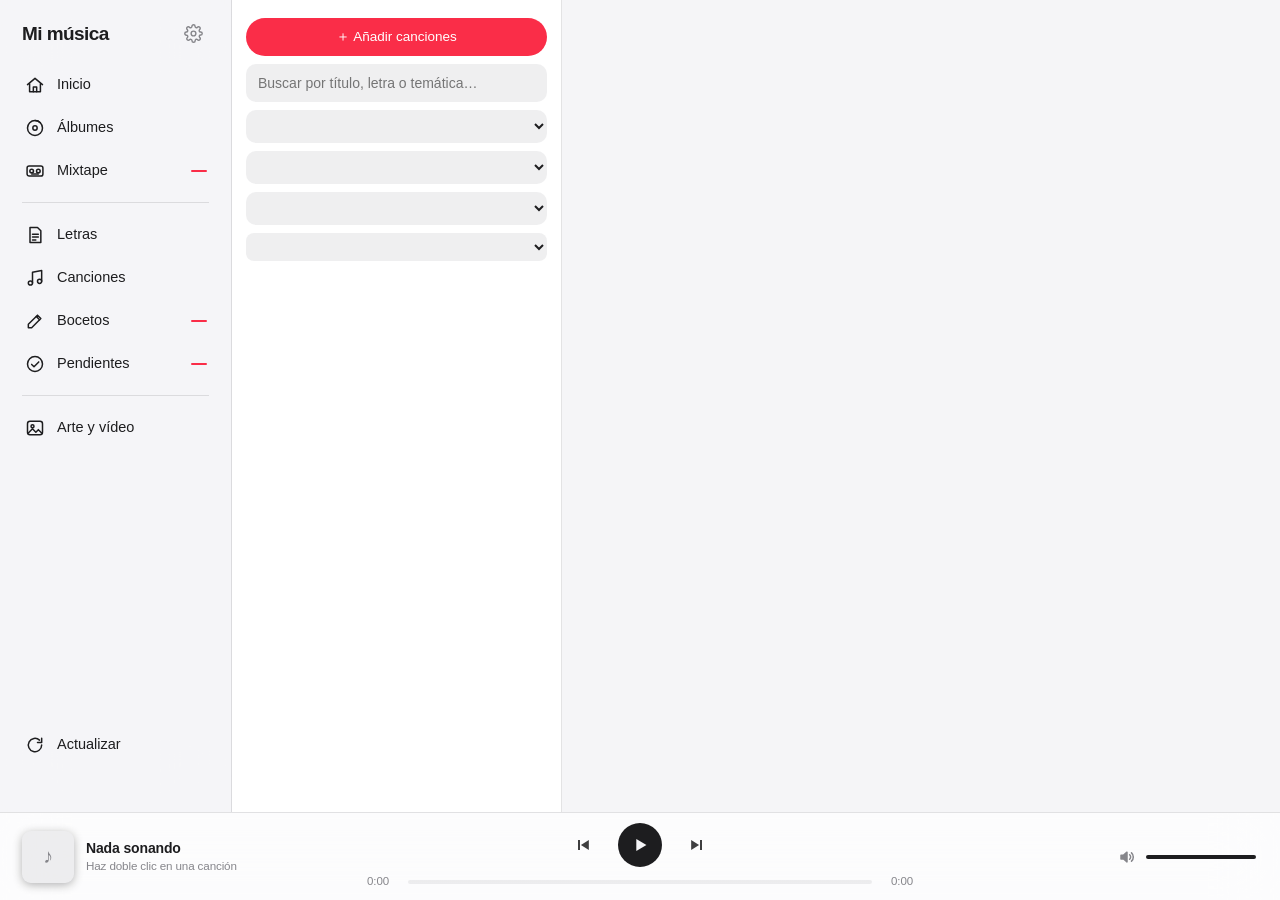
==== paquete/gestor/index.html @ 914c38e2 "Add Rights module: release status, registries with collecting societies, CSV/xlsx import-export; rem" ====
<!doctype html>
<!-- Music Manager UI: the whole single-page client (HTML + CSS + one main script). UI text is written in Spanish and translated
     at runtime by /mod/_core/i18n.js; modules hook in through /mod/_core/gm.js. See ARCHITECTURE.md (key functions: init, go, render*). -->
<html lang="es">
<head>
<meta charset="utf-8">
<meta name="viewport" content="width=device-width,initial-scale=1">
<title>Mi música</title>
<style>
:root{--bg:#f5f5f7;--panel:#fff;--panel2:rgba(120,120,128,.12);--line:rgba(60,60,67,.14);--txt:#1d1d1f;--muted:#86868b;--accent:#fa2d48;--good:#30a46c;--warn:#e8a300;--bad:#e5484d;--glass:rgba(255,255,255,.72);--side:rgba(246,246,248,.8);--shadow:0 1px 2px rgba(0,0,0,.05),0 8px 24px rgba(0,0,0,.07)}
@media(prefers-color-scheme:dark){:root{--bg:#000;--panel:#1c1c1e;--panel2:rgba(120,120,128,.24);--line:rgba(84,84,88,.5);--txt:#f5f5f7;--muted:#98989f;--accent:#ff375f;--good:#32d583;--warn:#ffd60a;--bad:#ff6961;--glass:rgba(28,28,30,.72);--side:rgba(30,30,32,.7);--shadow:0 1px 2px rgba(0,0,0,.4),0 10px 30px rgba(0,0,0,.45)}}
*{box-sizing:border-box}
html,body{height:100%;margin:0}
body{background:var(--bg);color:var(--txt);font:14px/1.45 -apple-system,BlinkMacSystemFont,"SF Pro Text","Segoe UI Variable Text","Segoe UI",Inter,Roboto,sans-serif;-webkit-font-smoothing:antialiased;letter-spacing:-.01em;display:grid;grid-template-columns:248px 1fr;grid-template-rows:1fr auto;height:100vh;overflow:hidden}
button{font:inherit;color:inherit;cursor:pointer}
/* ---- navigation ---- */
#nav{background:var(--side);backdrop-filter:saturate(180%) blur(30px);-webkit-backdrop-filter:saturate(180%) blur(30px);border-right:1px solid var(--line);padding:18px 12px;display:flex;flex-direction:column;gap:4px;overflow:auto}
.brand{font-size:19px;font-weight:700;letter-spacing:-.03em;padding:2px 10px 12px}
.brand{display:flex;align-items:flex-start;justify-content:space-between}
.gear{background:none;border:0;padding:6px;border-radius:9px;color:var(--muted);margin-top:-2px;display:grid;place-items:center}
.gear svg{width:19px;height:19px}
.gear:hover,.gear.on{background:var(--panel2);color:var(--txt)}
.navsep{border:0;border-top:1px solid var(--line);margin:8px 10px}
.gm-home h1{display:none}
.brand small{display:block;font-size:11.5px;color:var(--muted);font-weight:400;letter-spacing:0;margin-top:1px}
#q{width:100%;border:0;background:var(--panel2);border-radius:10px;padding:9px 12px;font:inherit;color:var(--txt);outline:none;margin-bottom:10px}
#q:focus,textarea:focus,.pk input:focus{box-shadow:0 0 0 3px color-mix(in srgb,var(--accent) 30%,transparent)}
.nv{display:flex;align-items:center;gap:11px;padding:9px 12px;border-radius:10px;border:0;background:none;text-align:left;font-size:14.5px;font-weight:500;width:100%}
.nv:hover{background:var(--panel2)}
.nv.on{background:var(--accent);color:#fff}
.nv .ic{width:22px;text-align:center;font-size:17px}
.nv .bd{margin-left:auto;background:var(--accent);color:#fff;font-size:11.5px;border-radius:99px;padding:1px 8px;font-weight:600}
.nv.on .bd{background:#fff;color:var(--accent)}
.sp{flex:1}
#saved{font-size:12px;color:var(--muted);padding:6px 12px;min-height:26px}
/* ---- contenido ---- */
main{overflow:auto;padding:30px 34px 40px;min-width:0}
h1{font-size:34px;font-weight:700;letter-spacing:-.035em;margin:0 0 4px}
h2{font-size:22px;font-weight:700;letter-spacing:-.025em;margin:30px 0 12px}
.lead{color:var(--muted);font-size:15px;margin:0 0 20px;max-width:640px}
.meta{color:var(--muted);font-size:12.5px}
.back{border:0;background:none;color:var(--accent);font-size:14px;font-weight:500;padding:0 0 14px}
.chips{display:flex;flex-wrap:wrap;gap:7px;margin:10px 0 16px}
.chip{border:0;background:var(--panel2);padding:6px 13px;border-radius:99px;font-size:12.5px;font-weight:500;transition:background .15s,transform .1s}
.chip:hover{background:color-mix(in srgb,var(--txt) 16%,transparent)}.chip:active{transform:scale(.96)}
.chip.on{background:var(--accent);color:#fff}
.chip.pri{background:var(--accent);color:#fff}
.b{border-radius:99px;background:var(--panel2);padding:3px 11px;font-size:12px;display:inline-block}
.b.ok{background:color-mix(in srgb,var(--good) 16%,transparent);color:var(--good)}
.b.no{color:var(--muted)}
.b.warn{background:color-mix(in srgb,var(--warn) 20%,transparent);color:var(--warn)}
.tag{border-radius:99px;background:var(--panel2);padding:1px 8px;font-size:11.5px}
.tag.fin{background:var(--accent);color:#fff;font-weight:600}
.tag.reg{background:color-mix(in srgb,var(--accent) 16%,transparent);color:var(--accent)}
.empty{color:var(--muted);text-align:center;padding:40px 0}
/* ---- paneles ---- */
.panel{background:var(--panel);border-radius:18px;box-shadow:var(--shadow);padding:18px 20px}
.tiles{display:grid;grid-template-columns:repeat(auto-fill,minmax(160px,1fr));gap:12px;margin:14px 0}
.tile{background:var(--panel);border-radius:18px;box-shadow:var(--shadow);padding:16px}
.tile .n{font-size:34px;font-weight:700;letter-spacing:-.04em;line-height:1.1}.tile .l{font-size:13.5px;margin-top:2px}
.tasks{display:grid;grid-template-columns:repeat(auto-fill,minmax(290px,1fr));gap:14px}
.task{background:var(--panel);border-radius:18px;box-shadow:var(--shadow);padding:18px;display:flex;flex-direction:column;gap:6px;cursor:pointer;transition:transform .15s}
.task:hover{transform:translateY(-2px)}
.task .n{font-size:38px;font-weight:700;letter-spacing:-.04em;line-height:1}
.task .t{font-weight:600;font-size:15px}.task.done .n{color:var(--good)}
.charts{display:grid;grid-template-columns:repeat(auto-fit,minmax(280px,1fr));gap:12px}
.ch h4,.sec>h4{font-size:12.5px;text-transform:uppercase;letter-spacing:.06em;color:var(--muted);font-weight:600;margin:0 0 10px}
.row{display:flex;align-items:center;gap:14px}
/* ---- cover wall ---- */
.wall{display:grid;grid-template-columns:repeat(auto-fill,minmax(170px,1fr));gap:22px 16px}
.gc{position:relative;cursor:pointer}
.gc img,.nocov{width:100%;aspect-ratio:1;object-fit:cover;border-radius:12px;display:block;box-shadow:var(--shadow);transition:transform .2s,box-shadow .2s}
.nocov{display:grid;place-items:center;background:var(--panel2);color:var(--muted);text-align:center;padding:10px;font-size:13px}
.gc:hover img,.gc:hover .nocov{transform:scale(1.03);box-shadow:0 14px 36px rgba(0,0,0,.28)}
.gt{margin-top:10px;font-weight:600;font-size:14px}
.bar{height:4px;background:var(--panel2);border-radius:3px;margin:7px 0 2px;overflow:hidden}.bar i{display:block;height:100%;background:var(--accent)}
/* ---- song list ---- */
.srow{display:grid;grid-template-columns:38px 48px 1fr auto;gap:14px;align-items:center;padding:8px 10px;border-radius:12px;cursor:pointer}
.srow:hover{background:var(--panel2)}
.srow img,.srow .sc0{width:48px;height:48px;border-radius:8px;object-fit:cover;background:var(--panel2)}
.srow .st{font-weight:600;white-space:nowrap;overflow:hidden;text-overflow:ellipsis}
.srow .chs{display:flex;gap:6px;flex-wrap:wrap;justify-content:flex-end;min-width:0}
.pbtn{width:36px;height:36px;border-radius:50%;border:0;background:var(--panel2);display:grid;place-items:center;font-size:13px;padding:0;flex:none}
.pbtn:hover{background:var(--accent);color:#fff}
.pbtn.on{background:var(--accent);color:#fff;font-size:11px;letter-spacing:-1px}
/* ---- song page ---- */
.hero{display:flex;gap:24px;align-items:flex-end;margin-bottom:18px;flex-wrap:wrap}
.hero img,.hero .nocov{width:170px;height:170px;border-radius:16px;box-shadow:var(--shadow);aspect-ratio:auto}
.hero .info{flex:1;min-width:240px}
.bigplay{border:0;background:var(--accent);color:#fff;border-radius:99px;padding:10px 22px;font-weight:600;font-size:15px}
.callout{background:color-mix(in srgb,var(--warn) 14%,var(--panel));border-radius:14px;padding:14px 16px;margin:14px 0}
.vrow{display:grid;grid-template-columns:36px 1fr auto auto auto;gap:12px;align-items:center;padding:10px 12px;border-radius:12px;background:var(--panel);box-shadow:var(--shadow);margin-bottom:8px}
.vrow.playing{box-shadow:0 0 0 2px var(--accent),var(--shadow)}
.vrow.final{background:color-mix(in srgb,var(--accent) 9%,var(--panel))}
.vt{font-weight:600;word-break:break-word}
.star{cursor:pointer;color:var(--muted);font-size:16px;letter-spacing:1px}.star.on{color:var(--warn)}
details>summary{cursor:pointer;color:var(--muted);font-weight:500;padding:6px 0;list-style:none}details>summary::before{content:"▸ ";}details[open]>summary::before{content:"▾ ";}
textarea{width:100%;min-height:80px;border:0;background:var(--panel);border-radius:14px;box-shadow:var(--shadow);padding:14px 16px;font:inherit;color:var(--txt);resize:vertical}
pre{white-space:pre-wrap;background:var(--panel);border-radius:14px;box-shadow:var(--shadow);padding:16px 18px;font:15px/1.65 -apple-system,"Segoe UI",sans-serif;margin:0}
select{border:0;background:var(--panel2);color:var(--txt);border-radius:8px;padding:5px 8px;font:inherit}
.mgrid{display:grid;grid-template-columns:repeat(auto-fill,minmax(220px,1fr));gap:12px}
.mcard{background:var(--panel);border-radius:14px;box-shadow:var(--shadow);padding:10px;display:flex;flex-direction:column;gap:6px}
.mcard img,.mcard video{width:100%;max-height:160px;object-fit:cover;border-radius:10px}
/* ---- player bar ---- */
#bar{grid-column:1/3;background:var(--glass);backdrop-filter:saturate(180%) blur(30px);-webkit-backdrop-filter:saturate(180%) blur(30px);border-top:1px solid var(--line);padding:10px 22px;display:flex;align-items:center;gap:14px}
#bar img,#bar .bc0{width:48px;height:48px;border-radius:8px;object-fit:cover;background:var(--panel2);box-shadow:0 2px 8px rgba(0,0,0,.25);flex:none}
#bar .bi{min-width:140px;max-width:260px;display:flex;flex-direction:column}#bar .bi b{white-space:nowrap;overflow:hidden;text-overflow:ellipsis}#bar small{color:var(--muted);white-space:nowrap;overflow:hidden;text-overflow:ellipsis}
#bar button{border:0;background:none;font-size:20px}
#bar #bplay{width:42px;height:42px;border-radius:50%;background:var(--txt);color:var(--bg);font-size:17px;display:grid;place-items:center;padding:0}
#bar audio{flex:1;min-width:160px;height:36px}
/* ---- menu, dialogs, notices ---- */
#ctx{position:fixed;z-index:60;min-width:220px;background:var(--glass);backdrop-filter:blur(30px) saturate(180%);-webkit-backdrop-filter:blur(30px) saturate(180%);border:1px solid var(--line);border-radius:12px;padding:6px;box-shadow:0 12px 40px rgba(0,0,0,.3)}
#ctx .ci{padding:7px 12px;border-radius:7px;cursor:pointer;font-size:13.5px}#ctx .ci:hover{background:var(--accent);color:#fff}#ctx hr{border:0;border-top:1px solid var(--line);margin:5px 0}
.ov{position:fixed;inset:0;background:rgba(0,0,0,.4);backdrop-filter:blur(6px);z-index:80;display:grid;place-items:center;padding:20px}
.dlg{background:var(--panel);border-radius:20px;box-shadow:0 20px 60px rgba(0,0,0,.4);padding:24px;width:min(520px,100%);max-height:86vh;overflow:auto}
.dlg h3{margin:0 0 6px;font-size:20px;letter-spacing:-.02em}
.dlg .acts{display:flex;gap:10px;justify-content:flex-end;margin-top:18px}
.pk input{width:100%;border:0;background:var(--panel2);border-radius:10px;padding:10px 12px;font:inherit;color:var(--txt);outline:none;margin:12px 0 8px}
.pk .res{max-height:300px;overflow:auto}
.pk .it{padding:9px 10px;border-radius:9px;cursor:pointer}.pk .it:hover{background:var(--accent);color:#fff}.pk .it small{opacity:.7}
.steps{display:grid;gap:12px;margin-top:14px}.steps div{display:flex;gap:12px;align-items:flex-start}.steps b{background:var(--accent);color:#fff;border-radius:50%;width:26px;height:26px;display:grid;place-items:center;flex:none;font-size:13px}
#toast{position:fixed;left:50%;bottom:92px;transform:translateX(-50%) translateY(20px);background:var(--txt);color:var(--bg);padding:10px 18px;border-radius:99px;font-weight:500;opacity:0;pointer-events:none;transition:.25s;z-index:90}
#toast.on{opacity:1;transform:translateX(-50%) translateY(0)}
::-webkit-scrollbar{width:12px;height:12px}::-webkit-scrollbar-thumb{background:rgba(128,128,128,.35);border-radius:10px;border:3px solid transparent;background-clip:content-box}::-webkit-scrollbar-track{background:transparent}
@media(max-width:820px){body{grid-template-columns:1fr;grid-template-rows:auto 1fr auto}#nav{flex-direction:row;overflow:auto;padding:8px;border-right:0;border-bottom:1px solid var(--line)}.brand,.qw,#q,.sp,#saved{display:none}.nv{width:auto;white-space:nowrap}#bar{grid-column:1}main{padding:18px}}

/* ===== smooth motion, no flashes ===== */
html{background:var(--bg);color-scheme:light dark}
@keyframes rise{from{opacity:0;transform:translateY(14px)}to{opacity:1;transform:none}}
@keyframes fade{from{opacity:0}to{opacity:1}}
@keyframes pop{from{opacity:0;transform:scale(.96)}to{opacity:1;transform:none}}
@keyframes eq{0%,100%{height:30%}50%{height:100%}}
@keyframes spinpulse{0%,100%{transform:scale(1)}50%{transform:scale(1.04)}}
main.in>*{animation:rise .42s cubic-bezier(.2,.7,.2,1) both}
main.in>*:nth-child(2){animation-delay:.04s}main.in>*:nth-child(3){animation-delay:.08s}main.in>*:nth-child(4){animation-delay:.12s}main.in>*:nth-child(n+5){animation-delay:.16s}
main.in .tile,main.in .task,main.in .gc,main.in .vrow,main.in .mcard{animation:rise .5s cubic-bezier(.2,.7,.2,1) both}
main.in .tiles>:nth-child(1),main.in .tasks>:nth-child(1),main.in .wall>:nth-child(1){animation-delay:.05s}
main.in .tiles>:nth-child(2),main.in .tasks>:nth-child(2),main.in .wall>:nth-child(2){animation-delay:.09s}
main.in .tiles>:nth-child(3),main.in .tasks>:nth-child(3),main.in .wall>:nth-child(3){animation-delay:.13s}
main.in .tiles>:nth-child(4),main.in .tasks>:nth-child(4),main.in .wall>:nth-child(4){animation-delay:.17s}
main.in .tiles>:nth-child(n+5),main.in .tasks>:nth-child(n+5),main.in .wall>:nth-child(n+5){animation-delay:.21s}
img.ld{opacity:0;transition:opacity .5s ease}img.ld.ok{opacity:1}
.nv,.chip,.pbtn,.task,.gc,.srow,.vrow{transition:background .2s,transform .2s,box-shadow .25s,opacity .2s}
.nv:active,.pbtn:active,.bigplay:active{transform:scale(.96)}
.ov{animation:fade .2s both}.dlg{animation:pop .25s cubic-bezier(.2,.8,.2,1) both}
#ctx{animation:pop .14s both}
.nv svg{width:20px;height:20px;stroke:currentColor;fill:none;stroke-width:1.8;stroke-linecap:round;stroke-linejoin:round}
.nv .ic{display:grid;place-items:center}
.lg{display:inline-block;width:14px;height:14px;vertical-align:-2px;margin-right:5px}
#eq{display:flex;gap:3px;align-items:flex-end;height:18px;width:20px;opacity:0;transition:opacity .3s;flex:none}
#eq i{display:block;width:4px;background:var(--accent);border-radius:2px;height:30%}
body.playing #eq{opacity:1}body.playing #eq i{animation:eq .9s ease-in-out infinite}
#eq i:nth-child(2){animation-delay:.2s}#eq i:nth-child(3){animation-delay:.4s}
body.playing #bcov{animation:spinpulse 3s ease-in-out infinite}
.sgrid{display:grid;grid-template-columns:minmax(210px,270px) minmax(250px,330px) minmax(300px,1fr);gap:28px;align-items:start;margin:6px 0 14px}
.sgrid .scov{width:100%;aspect-ratio:1;object-fit:cover;border-radius:16px;box-shadow:var(--shadow);display:block}
.sgrid .nocov.scov{background:var(--panel2);color:var(--muted)}
.sgrid .stitle{font-size:24px;line-height:1.2;margin:14px 0 6px}
.sgrid .sthemes{display:flex;flex-wrap:wrap;gap:7px;align-items:center}
.shd{font-size:11.5px;text-transform:uppercase;letter-spacing:.06em;color:var(--muted);margin:18px 0 8px;font-weight:600}
.snow{display:flex;flex-direction:column;gap:7px;font-size:14px}
.sc3 .sec{margin-top:0}
.sc3 #letra{max-height:72vh;overflow:auto}
@media(max-width:1280px){.sgrid{grid-template-columns:minmax(200px,270px) 1fr}.sgrid .sc3{grid-column:1/-1}}
@media(max-width:760px){.sgrid{grid-template-columns:1fr}}
.mxwall{display:grid;grid-template-columns:repeat(auto-fill,minmax(250px,1fr));gap:22px 18px}
.mxbar{display:flex;gap:14px;align-items:center;flex-wrap:wrap;margin:6px 0 10px}
.mxbar label{display:flex;gap:7px;align-items:center}
.mxsel{width:17px;height:17px;accent-color:var(--accent)}
.mst{margin-top:2px}
.mxcard{position:relative;cursor:pointer;border-radius:16px;padding:8px;transition:background .2s,transform .2s}
.mxcard:hover{background:var(--panel2)}
.mxcard.act{outline:2px solid var(--accent);outline-offset:-2px}
.mxs{position:absolute;top:14px;left:14px;z-index:2;border:0;border-radius:99px;padding:4px 11px;font-size:12px;font-weight:600;background:rgba(0,0,0,.55);color:#fff;backdrop-filter:blur(6px)}
.mxs.on{background:var(--accent)}
#fmix.on{background:color-mix(in srgb,var(--accent) 22%,var(--panel2));font-weight:600}
.mxx{position:absolute;top:14px;right:14px;z-index:2;width:28px;height:28px;border-radius:50%;border:0;background:rgba(0,0,0,.55);color:#fff;font-size:13px;line-height:1;padding:0;display:grid;place-items:center;opacity:.85;backdrop-filter:blur(6px)}
.mxx:hover{background:var(--bad);opacity:1}
.mxcard img{width:100%;aspect-ratio:1.5;border-radius:12px;box-shadow:var(--shadow);display:block;object-fit:cover;background:var(--panel2)}
.mxtop{display:flex;gap:22px;align-items:flex-start;flex-wrap:wrap;margin-bottom:14px}
.mxcover img{width:290px;height:auto;aspect-ratio:1.5;border-radius:14px;box-shadow:var(--shadow);display:block;background:var(--panel2);object-fit:cover}
.mxfields{display:flex;flex-direction:column;gap:9px;flex:1;min-width:240px}
.mxfields label{display:flex;flex-direction:column;gap:4px;font-size:12.5px;color:var(--muted)}
.mxrow{display:flex;gap:12px;flex-wrap:wrap}
.mxin{width:100%;border:0;background:var(--panel2);color:var(--txt);border-radius:10px;padding:9px 12px;font:inherit;outline:none;margin:4px 0 10px}
.mxfields .mxin{margin:0;max-width:380px}
.sdz.dover,.mxcard.dover{outline:2px dashed var(--accent);outline-offset:-3px;background:color-mix(in srgb,var(--accent) 10%,transparent)}
.gtabs{display:flex;gap:8px;margin:2px 0 14px;flex-wrap:wrap}
.cwrap{position:relative;display:inline-block;max-width:100%;line-height:0;margin:6px 0;user-select:none;touch-action:none;overflow:hidden;border-radius:8px}
.cwrap img{max-width:100%;max-height:50vh;display:block}
#cbox{position:absolute;border:2px solid #fff;box-shadow:0 0 0 9999px rgba(0,0,0,.55);cursor:move}
.cfm{display:flex;gap:6px;margin:8px 0;align-items:center;flex-wrap:wrap}
.cprev{display:flex;gap:12px;align-items:flex-end;margin:10px 0;flex-wrap:wrap}
.cprev canvas{border-radius:6px;box-shadow:var(--shadow);cursor:pointer;max-width:120px}
.drop{border:2px dashed var(--line);border-radius:16px;padding:18px;text-align:center;color:var(--muted);transition:.2s;margin-top:12px}
.drop.over{border-color:var(--accent);background:color-mix(in srgb,var(--accent) 8%,transparent);color:var(--txt);transform:scale(1.01)}
.drop .chips{justify-content:center;margin:10px 0 0}
.sdz{margin:12px 0;padding:6px;border:2px dashed transparent;border-radius:14px;transition:.2s}.sdz.over{border-color:var(--accent);background:color-mix(in srgb,var(--accent) 8%,transparent)}
#upl{position:fixed;right:22px;bottom:96px;width:300px;background:var(--panel);border-radius:16px;box-shadow:0 12px 40px rgba(0,0,0,.35);padding:14px 16px;z-index:85;animation:pop .25s both}
#upl .bar{margin:8px 0 2px;height:6px}#upl .bar i{transition:width .2s}
.lyr textarea{min-height:340px;font:15px/1.65 -apple-system,"Segoe UI",sans-serif}
.lacts{display:flex;gap:8px;flex-wrap:wrap;margin:0 0 10px}
.lacts label.chip{display:inline-block}
@media(prefers-reduced-motion:reduce){*{animation-duration:.01s!important;transition-duration:.01s!important}}

/* ===== songs column ===== */
body{grid-template-columns:232px 330px 1fr}
#slist{background:var(--panel);border-right:1px solid var(--line);display:flex;flex-direction:column;min-height:0}
#slist .sh{padding:18px 14px 8px;display:grid;gap:8px}
#slist #q{margin:0}
#addsongs{width:100%;padding:9px 13px;font-size:13.5px}#addsongs.over{outline:2px dashed #fff;outline-offset:-4px}
.addz{border:2px dashed var(--line);border-radius:18px;padding:30px 18px;text-align:center;margin:14px 0}.addz.over{border-color:var(--accent);background:color-mix(in srgb,var(--accent) 12%,transparent)}
.addrow{display:grid;grid-template-columns:24px 1fr;gap:10px;align-items:start;background:var(--panel2);border-radius:12px;padding:10px 12px;margin-bottom:8px}
.addrow input[type=text]{width:100%;border:0;background:var(--panel);color:var(--txt);border-radius:8px;padding:7px 10px;font:inherit;font-weight:600}
.qw{position:relative}.qw #q{padding-right:66px}.qb{position:absolute;right:9px;top:50%;transform:translateY(-50%);display:flex;gap:6px}#q::-webkit-search-cancel-button{display:none}
#qx,#qr{width:20px;height:20px;border-radius:50%;border:0;padding:0;display:grid;place-items:center;cursor:pointer;background:color-mix(in srgb,var(--txt) 38%,transparent);color:var(--panel2);transition:background .15s,transform .15s}
#qx:hover,#qr:hover{background:color-mix(in srgb,var(--txt) 60%,transparent);transform:scale(1.08)}#qr{background:color-mix(in srgb,var(--accent) 85%,transparent);color:#fff}#qr:hover{background:var(--accent)}#qx[hidden],#qr[hidden]{display:none}
#ffilt{width:100%;border:0;background:var(--panel2);color:var(--txt);border-radius:10px;padding:8px 10px;font:inherit;font-size:13px}
#scount{font-size:12px;color:var(--muted);padding:0 16px 6px}
#srows{overflow:auto;flex:1;padding:2px 8px 12px;user-select:none}
#main{user-select:none}#main input,#main textarea,#main pre{user-select:text}
#main .srow.msl,#srows .sr.msl{background:rgba(10,132,255,.22);box-shadow:inset 0 0 0 1.5px var(--acc,#0a84ff)}
.sr{display:grid;grid-template-columns:44px 1fr auto;gap:12px;align-items:center;padding:6px 8px;border-radius:12px;cursor:pointer}
.sr:hover{background:var(--panel2)}
.sr.sel{background:color-mix(in srgb,var(--accent) 16%,transparent)}
.sr .cv{position:relative;width:44px;height:44px}
.sr .cv img,.sr .sc0{width:44px;height:44px;border-radius:8px;object-fit:cover;background:var(--panel2);display:block}
.sr .pl{position:absolute;inset:0;border:0;border-radius:8px;background:rgba(0,0,0,.5);color:#fff;font-size:15px;opacity:0;display:grid;place-items:center;padding:0}
.sr:hover .pl,.sr.now .pl{opacity:1}
.sr.now .pl{background:var(--accent)}
.sr .st{font-weight:600;white-space:nowrap;overflow:hidden;text-overflow:ellipsis;font-size:14px}
.sr .tx{min-width:0}.sr .tx .meta{white-space:nowrap;overflow:hidden;text-overflow:ellipsis}
.sr .dt{width:8px;height:8px;border-radius:50%;background:transparent}
.sr .dt.pub{background:var(--good)}.sr .dt.pre{background:var(--warn)}
@media(max-width:1180px){body{grid-template-columns:64px 300px 1fr}.nv{font-size:0;justify-content:center;padding:11px 0}.nv .ic{font-size:initial}.brand,.nv .bd{display:none}#nav{padding:14px 8px}}
@media(max-width:820px){#slist{display:none}}

/* ===== working files ===== */
.wrow{display:flex;align-items:center;gap:10px;padding:6px 10px;border-radius:10px}
.wrow:hover{background:var(--panel2)}.wrow .wn{flex:1;min-width:0;white-space:nowrap;overflow:hidden;text-overflow:ellipsis;font-size:13.5px}
.wrow .pbtn{width:30px;height:30px}
#work details{background:var(--panel);border-radius:14px;box-shadow:var(--shadow);padding:6px 10px;margin-bottom:8px}
#work summary{font-weight:600;color:var(--txt);padding:8px 4px}
/* ===== lyrics and themes ===== */
#fthem{width:100%;border:0;background:var(--panel2);color:var(--txt);border-radius:10px;padding:8px 10px;font:inherit;font-size:13px}
.sr .snip{color:var(--accent);font-size:12px;white-space:nowrap;overflow:hidden;text-overflow:ellipsis;font-style:italic}
.th{display:inline-flex;align-items:center;gap:6px;border-radius:99px;background:var(--panel2);padding:4px 12px;font-size:12.5px;font-weight:500;border:1px dashed transparent;cursor:pointer}
.th.auto{border-color:var(--line);color:var(--muted)}
.th.man{background:color-mix(in srgb,var(--accent) 16%,transparent);color:var(--accent)}
.th:hover{filter:brightness(1.1)}
.th .x{opacity:.7;margin-left:2px}
.lcard{background:var(--panel);border-radius:18px;box-shadow:var(--shadow);padding:16px 18px;cursor:pointer;display:flex;flex-direction:column;gap:8px;transition:transform .15s}
.lcard:hover{transform:translateY(-2px)}
.lcard.draft{border-style:dashed!important;opacity:.9}
#btitle,#bcov{cursor:pointer}#btitle:hover{text-decoration:underline}
.dragghost{position:fixed;top:-200px;left:-200px;padding:8px 14px;background:var(--accent);color:#fff;border-radius:10px;font-weight:600;font-size:13px}
.dropdraft{border:2px dashed var(--line);border-radius:16px;padding:20px;text-align:center;margin:14px 0 6px;color:var(--mute,#8e8e93);font-weight:500;transition:background .15s,border-color .15s}
body.dragging-songs #nvdraft{outline:2px dashed var(--accent);outline-offset:-2px}
.nv.dover,.dropdraft.dover{background:color-mix(in srgb,var(--accent) 28%,transparent);border-color:var(--accent)}
.lcard .ex{font-size:14px;line-height:1.55;white-space:pre-line;color:var(--txt);opacity:.85;max-height:96px;overflow:hidden;-webkit-mask-image:linear-gradient(#000 60%,transparent);mask-image:linear-gradient(#000 60%,transparent)}
.lgrid{display:grid;grid-template-columns:repeat(auto-fill,minmax(270px,1fr));gap:14px}
.tagin{border:0;background:var(--panel2);color:var(--txt);border-radius:99px;padding:5px 12px;font:inherit;font-size:12.5px;outline:none;width:190px}
mark{background:color-mix(in srgb,var(--accent) 30%,transparent);color:inherit;border-radius:3px;padding:0 1px}

/* ===== reproductor (barra inferior) ===== */
#bar{grid-column:1/-1;display:grid;grid-template-columns:minmax(180px,1fr) minmax(260px,2fr) minmax(110px,1fr);gap:20px;align-items:center;padding:10px 22px}
#bar .bnow{display:flex;align-items:center;gap:12px;min-width:0}
#bar .bc0,#bar img{width:52px;height:52px;border-radius:9px;object-fit:cover;flex:none;background:var(--panel2);box-shadow:0 2px 10px rgba(0,0,0,.3);display:grid;place-items:center;color:var(--muted);font-size:20px}
#bar .bc0:empty::after{content:"♪"}
#bar .bi{min-width:0;display:flex;flex-direction:column;flex:1;max-width:none}
#bar .bi b,#bar .bi small{white-space:nowrap;overflow:hidden;text-overflow:ellipsis}
#bar .bctl{display:flex;flex-direction:column;align-items:center;gap:6px;min-width:0}
#bar .bbtns{display:flex;align-items:center;gap:18px}
#bar button{border:0;background:none;color:var(--txt);display:grid;place-items:center;padding:0;flex:none}
#bar .ib{width:34px;height:34px;opacity:.85}#bar .ib:hover{opacity:1}#bar .ib svg{width:20px;height:20px}
#bar #bplay{width:44px;height:44px;min-width:44px;border-radius:50%;background:var(--txt);color:var(--bg);transition:transform .15s}
#bar #bplay:hover{transform:scale(1.06)}#bar #bplay:active{transform:scale(.94)}#bar #bplay svg{width:22px;height:22px}
#bar .bprog{display:flex;align-items:center;gap:10px;width:100%;max-width:560px;font-size:11.5px;color:var(--muted);font-variant-numeric:tabular-nums}
#bar .bprog span{width:36px;text-align:center;flex:none}
#bar .bvol{display:flex;align-items:center;gap:8px;justify-content:flex-end;color:var(--muted)}
#bar .bvol svg{width:18px;height:18px;flex:none}
#bar input[type=range]{-webkit-appearance:none;appearance:none;height:4px;border-radius:2px;background:linear-gradient(to right,var(--txt) var(--v,0%),var(--panel2) var(--v,0%));outline:none;cursor:pointer;flex:1;min-width:0}
#bar .bvol input{max-width:110px}
#bar input[type=range]::-webkit-slider-thumb{-webkit-appearance:none;width:0;height:0;border-radius:50%;background:var(--txt);transition:width .15s,height .15s}
#bar input[type=range]:hover::-webkit-slider-thumb{width:12px;height:12px}
#bar input[type=range]:hover{background:linear-gradient(to right,var(--accent) var(--v,0%),var(--panel2) var(--v,0%))}
#eq{height:16px;width:18px;flex:none}#eq i{width:3px}
@media(max-width:820px){#bar{grid-template-columns:1fr auto;gap:10px}.bvol{display:none}}

/* ===== Lyrics screen with side panel ===== */
.lwrap{display:grid;grid-template-columns:minmax(0,1fr);gap:22px;align-items:start}
.lwrap.open{grid-template-columns:minmax(0,1fr) minmax(320px,420px)}
.lcard{border:2px solid transparent;transition:border-color .2s,box-shadow .25s,transform .15s}
.lcard.pub{border-color:#e5484d}.lcard.free{border-color:#30a46c}.lcard.pre{border-color:var(--warn)}
.lcard.sel{box-shadow:0 0 0 3px color-mix(in srgb,var(--txt) 22%,transparent),var(--shadow);transform:translateY(-2px)}
#lpanel{display:none;position:sticky;top:0;max-height:calc(100vh - 150px);overflow:auto;background:var(--panel);border-radius:20px;box-shadow:var(--shadow);padding:20px 22px 24px}
.lwrap.open #lpanel{display:block;animation:pop .25s cubic-bezier(.2,.8,.2,1) both}
#lpanel .lx{position:absolute;right:14px;top:12px;border:0;background:var(--panel2);width:28px;height:28px;border-radius:50%}
#lpanel .lt{font-size:22px;font-weight:700;letter-spacing:-.02em;margin:0 0 8px;padding-right:30px}
#lpanel .lyrics{font:16px/1.75 -apple-system,"Segoe UI",sans-serif;white-space:pre-wrap;margin:18px 0 0;background:none;box-shadow:none;padding:0}
.legend{display:flex;gap:16px;flex-wrap:wrap;font-size:12.5px;color:var(--muted);margin:2px 0 14px}
.legend i{display:inline-block;width:11px;height:11px;border-radius:3px;margin-right:6px;vertical-align:-1px;border:2px solid}
@media(max-width:1100px){.lwrap.open{grid-template-columns:1fr}#lpanel{position:static;max-height:none}}
.dlg.wide{width:min(700px,100%)}
.pk .it{display:flex;align-items:center;gap:12px;padding:9px 6px;border-radius:12px;cursor:default;color:inherit}
.pk .it:hover{background:var(--panel2);color:inherit}
.pk .it .pkt{flex:1;min-width:0}.pk .it small{opacity:.8}.pk .it .fl{font-style:italic;color:var(--accent);opacity:1}
.pk .pklyr{font:14px/1.6 -apple-system,"Segoe UI",sans-serif;white-space:pre-wrap;background:var(--panel2);border-radius:12px;padding:12px 14px;margin:8px 0;box-shadow:none}
.pk summary{cursor:pointer;color:var(--muted);font-weight:500}
.amaps{display:grid;grid-template-columns:repeat(auto-fill,minmax(330px,1fr));gap:12px}
.amap{display:flex;gap:14px;align-items:center;background:var(--panel);border-radius:16px;box-shadow:var(--shadow);padding:12px 14px}
.amap img{width:64px;height:64px;border-radius:10px;object-fit:cover;flex:none;cursor:pointer}
/* ===== mixtape and refresh ===== */
.sr .mx{width:26px;height:26px;border-radius:50%;border:0;background:var(--panel2);color:var(--txt);font-size:16px;line-height:1;padding:0;display:grid;place-items:center;opacity:0;transition:opacity .15s,background .15s;flex:none}
.sr:hover .mx,.sr .mx.on{opacity:1}.sr .mx:hover{background:var(--accent);color:#fff}.sr .mx.on{background:var(--accent);color:#fff}
.sr .rt{display:flex;align-items:center;gap:8px}
.mrow{display:grid;grid-template-columns:22px 28px 48px minmax(0,1fr) auto minmax(150px,240px) auto;gap:12px;align-items:center;padding:8px 12px;border-radius:14px;background:var(--panel);box-shadow:var(--shadow);margin-bottom:8px}
.mrow img,.mrow .sc0{width:48px;height:48px;border-radius:8px;object-fit:cover;background:var(--panel2)}
.mrow select{max-width:100%}
.mrow .mb{display:flex;gap:6px;align-items:center}
.mrow .mb .chip{padding:5px 9px}
.mopts{display:flex;gap:16px;align-items:center;flex-wrap:wrap;margin:12px 0}
.mopts input[type=text]{border:0;background:var(--panel2);color:var(--txt);border-radius:10px;padding:9px 12px;font:inherit;min-width:240px;outline:none}
.mbar{height:8px;background:var(--panel2);border-radius:4px;overflow:hidden;margin:10px 0}.mbar i{display:block;height:100%;background:var(--accent);transition:width .3s}
#newbar{position:fixed;left:50%;bottom:92px;transform:translateX(-50%);background:var(--txt);color:var(--bg);padding:9px 10px 9px 18px;border-radius:99px;font-weight:500;display:flex;gap:12px;align-items:center;z-index:88;animation:pop .25s both}
#newbar button{border:0;background:var(--accent);color:#fff;border-radius:99px;padding:6px 14px;font-weight:600}
@keyframes spin{to{transform:rotate(360deg)}}.spin svg{animation:spin 1s linear infinite}
.sr.over{outline:2px dashed var(--accent);outline-offset:-2px;background:color-mix(in srgb,var(--accent) 12%,transparent)}
#sdrop{margin:14px 0}
.dres{display:grid;gap:10px;margin-top:12px;max-height:50vh;overflow:auto}
.dres .it2{display:flex;gap:10px;align-items:flex-start}.dres .it2 small{opacity:.75;word-break:break-all}
#fcol{width:100%;border:0;background:var(--panel2);color:var(--txt);border-radius:10px;padding:8px 10px;font:inherit;font-size:13px}
</style>
</head>
<body>
<aside id="nav">
  <div class="brand"><div>Mi música<small id="artist"></small></div><button class="gear" id="gear" title="Ajustes" aria-label="Ajustes"><svg viewBox="0 0 24 24" fill="none" stroke="currentColor" stroke-width="1.8" stroke-linecap="round" stroke-linejoin="round"><circle cx="12" cy="12" r="3"/><path d="M19.4 15a1.7 1.7 0 0 0 .3 1.8l.1.1a2 2 0 1 1-2.8 2.8l-.1-.1a1.7 1.7 0 0 0-1.8-.3 1.7 1.7 0 0 0-1 1.5V21a2 2 0 1 1-4 0v-.1a1.7 1.7 0 0 0-1.1-1.5 1.7 1.7 0 0 0-1.8.3l-.1.1a2 2 0 1 1-2.8-2.8l.1-.1a1.7 1.7 0 0 0 .3-1.8 1.7 1.7 0 0 0-1.5-1H3a2 2 0 1 1 0-4h.1a1.7 1.7 0 0 0 1.5-1.1 1.7 1.7 0 0 0-.3-1.8l-.1-.1a2 2 0 1 1 2.8-2.8l.1.1a1.7 1.7 0 0 0 1.8.3H9a1.7 1.7 0 0 0 1-1.5V3a2 2 0 1 1 4 0v.1a1.7 1.7 0 0 0 1 1.5 1.7 1.7 0 0 0 1.8-.3l.1-.1a2 2 0 1 1 2.8 2.8l-.1.1a1.7 1.7 0 0 0-.3 1.8V9a1.7 1.7 0 0 0 1.5 1H21a2 2 0 1 1 0 4h-.1a1.7 1.7 0 0 0-1.5 1z"/></svg></button></div>
  <button class="nv" data-go="home"><span class="ic"><svg viewBox="0 0 24 24"><path d="M3 11.5 12 4l9 7.5"/><path d="M5.5 10.5V20h13v-9.5"/><path d="M10 20v-5.5h4V20"/></svg></span>Inicio</button>
  <button class="nv" data-go="albums"><span class="ic"><svg viewBox="0 0 24 24"><circle cx="12" cy="12" r="9"/><circle cx="12" cy="12" r="2.6"/><path d="M12 3a9 9 0 0 1 6.4 2.6"/></svg></span>Álbumes</button>
  <button class="nv" data-go="mixtape"><span class="ic"><svg viewBox="0 0 24 24"><rect x="2.5" y="6" width="19" height="12" rx="2.5"/><circle cx="8" cy="12" r="2.2"/><circle cx="16" cy="12" r="2.2"/><path d="M8 15.5h8"/></svg></span>Mixtape<span class="bd" id="mbadge"></span></button>
  <hr class="navsep">
  <button class="nv" data-go="lyrics"><span class="ic"><svg viewBox="0 0 24 24"><path d="M6 3h9l4 4v14H6z"/><path d="M9 11h7M9 14.5h7M9 18h4"/></svg></span>Letras</button>
  <button class="nv" data-go="songs"><span class="ic"><svg viewBox="0 0 24 24"><path d="M9 18V5l11-2v13"/><circle cx="6.5" cy="18" r="2.5"/><circle cx="17.5" cy="16" r="2.5"/></svg></span>Canciones</button>
  <button class="nv" data-go="drafts" id="nvdraft" title="Arrastra aquí canciones para marcarlas como boceto"><span class="ic"><svg viewBox="0 0 24 24"><path d="M4 20h4L19 9l-4-4L4 16z"/><path d="M13.5 6.5l4 4"/></svg></span>Bocetos<span class="bd" id="dbadge"></span></button>
  <button class="nv" data-go="tasks"><span class="ic"><svg viewBox="0 0 24 24"><circle cx="12" cy="12" r="9"/><path d="m8 12.5 2.8 2.8L16.5 9.5"/></svg></span>Pendientes<span class="bd" id="tbadge"></span></button>
  <hr class="navsep">
  <button class="nv" data-go="media"><span class="ic"><svg viewBox="0 0 24 24"><rect x="3" y="4" width="18" height="16" rx="3"/><circle cx="9" cy="10" r="1.8"/><path d="m4 18 5-5 4 4 3-3 4 4"/></svg></span>Arte y vídeo</button>
  <div class="sp"></div>
  <button class="nv" id="rbtn" title="Vuelve a leer tus carpetas: audio nuevo, canciones nuevas, arte y vídeo"><span class="ic"><svg viewBox="0 0 24 24"><path d="M20 12a8 8 0 1 1-2.6-5.9"/><path d="M20 4v5h-5"/></svg></span>Actualizar</button>
  <div id="saved"></div>
</aside>
<aside id="slist"><div class="sh"><button class="chip pri" id="addsongs" title="Arrastra una carpeta o archivos aquí, o pulsa para elegirlos">＋ Añadir canciones</button><div class="qw"><input type="search" id="q" placeholder="Buscar por título, letra o temática…" autocomplete="off"><span class="qb"><button id="qx" type="button" title="Borrar búsqueda" aria-label="Borrar búsqueda" hidden><svg viewBox="0 0 24 24" width="12" height="12" fill="none" stroke="currentColor" stroke-width="3.2" stroke-linecap="round"><path d="M6 6l12 12M18 6L6 18"/></svg></button><button id="qr" type="button" title="Volver todo a por defecto" aria-label="Volver todo a por defecto" hidden><svg viewBox="0 0 24 24" width="13" height="13" fill="none" stroke="currentColor" stroke-width="2.6" stroke-linecap="round" stroke-linejoin="round"><path d="M20 12a8 8 0 1 1-2.6-5.9"/><path d="M20 4v5h-5"/></svg></button></span></div><select id="ffilt"></select><select id="fcol"></select><select id="fthem"></select><select id="fmix" title="El mixtape al que añaden las canciones con el botón ＋ (y el que se marca en la lista)"></select></div><div id="scount"></div><div id="srows"></div></aside>
<main id="main"></main>
<footer id="bar">
  <div class="bnow"><div class="bc0" id="bcov"></div><div class="bi"><b id="btitle" title="Ir a la canción">Nada sonando</b><small id="bsub">Haz doble clic en una canción</small></div><div id="eq"><i></i><i></i><i></i></div></div>
  <div class="bctl"><div class="bbtns"><button id="bprev" class="ib" title="Anterior"><svg viewBox="0 0 24 24" fill="currentColor"><path d="M6 6h2.4v12H6zM19 6v12L9.5 12z"/></svg></button><button id="bplay" title="Reproducir / pausa"><svg viewBox="0 0 24 24" fill="currentColor"><path d="M8 5.5v13l11-6.5z"/></svg></button><button id="bnext" class="ib" title="Siguiente"><svg viewBox="0 0 24 24" fill="currentColor"><path d="M15.6 6H18v12h-2.4zM5 6l9.5 6L5 18z"/></svg></button></div>
    <div class="bprog"><span id="bt0">0:00</span><input type="range" id="bseek" min="0" max="1000" value="0" aria-label="Posición"><span id="bt1">0:00</span></div></div>
  <div class="bvol"><svg viewBox="0 0 24 24" fill="none" stroke="currentColor" stroke-width="2" stroke-linecap="round" stroke-linejoin="round"><path d="M4 9.5v5h3.5L12 18.5v-13L7.5 9.5z" fill="currentColor"/><path d="M15.5 9a4 4 0 0 1 0 6M18 6.5a7.5 7.5 0 0 1 0 11"/></svg><input type="range" id="bvol" min="0" max="100" value="100" aria-label="Volumen"></div>
  <audio id="audio" preload="none"></audio>
</footer>
<div id="toast"></div>
<input type="file" id="upcoverG" accept="image/*" hidden>
<script src="/mod/_core/i18n.js"></script>
<script src="/mod/_core/gm.js"></script>
<script>
const $=s=>document.querySelector(s);
const esc=s=>String(s??'').replace(/[&<>"]/g,c=>({'&':'&amp;','<':'&lt;','>':'&gt;','"':'&quot;'}[c]));
const fmtDur=s=>s?Math.floor(s/60)+':'+String(Math.round(s%60)).padStart(2,'0'):'';
const nrm=s=>String(s).normalize('NFD').replace(/[̀-ͯ]/g,'').toLowerCase().replace(/[^a-z0-9]+/g,'');
const D=s=>(s.dir||'').replace(/\\/g,'/');
const clean=s=>String(s).replace(/\n/g,' ');
const tagsOf=s=>[...new Set([...((LET[s.id]||{}).th||[]),...((ST.tags||{})[s.id]||[])])];
const allThemes=()=>{const c={};SONGS.forEach(s=>tagsOf(s).forEach(t=>c[t]=(c[t]||0)+1));return Object.entries(c).sort((a,b)=>b[1]-a[1])};
const lineWith=(s,q)=>{const t=(LET[s.id]||{}).t;if(!t||!q)return'';const n=nrm(q);return (t.split('\n').find(l=>nrm(l).includes(n))||'').trim()};
const LOGO={
 sc:'<svg class="lg" viewBox="0 0 24 24" fill="none" stroke="currentColor" stroke-width="2" stroke-linecap="round" stroke-linejoin="round"><path d="M3 14.5v3M6 12v5.5M9 10.5v7M12 9v8.5"/><path d="M15 8c2.8-.4 6 .8 6 4.2 0 2.6-1.8 4.3-4 4.3h-2z"/></svg>',
 sp:'<svg class="lg" viewBox="0 0 24 24" fill="none" stroke="currentColor" stroke-width="2" stroke-linecap="round"><circle cx="12" cy="12" r="9.5"/><path d="M7 9.5c3.6-1 7.6-.7 10.6 1.1M7.6 12.8c3-.8 6-.5 8.6 1M8.2 15.8c2.4-.6 4.6-.4 6.4.6"/></svg>',
 sg:'<svg class="lg" viewBox="0 0 24 24" fill="none" stroke="currentColor" stroke-width="2" stroke-linecap="round" stroke-linejoin="round"><path d="M12 3 4 6.5V12c0 4.3 3.1 7.6 8 9 4.9-1.4 8-4.7 8-9V6.5z"/><path d="m8.8 12.2 2.3 2.3 4.2-4.6"/></svg>',
 lt:'<svg class="lg" viewBox="0 0 24 24" fill="none" stroke="currentColor" stroke-width="2" stroke-linecap="round" stroke-linejoin="round"><path d="M6 3h9l4 4v14H6z"/><path d="M9 11h7M9 14.5h7M9 18h4"/></svg>'};

let CFG={artista:'',titular:''};
let colf='all',ALL=[],SONGS=[],ST={lanes:{},stars:{},notes:{},final:{}},MED={},MST={};
let LET={},LETN={},thf='all',afl='all',view='home',sect='home',cur=null,curG=null,curMO=null,stack=[],filt='all',query='',playing=null,Q=[],QI=-1,saveT=null,saveM=null,tclick=null;
const coverCache=new Map();
const ROLES={imagen:[['','Sin asignar'],['portada','Portada oficial'],['alt','Alternativa'],['social','Para redes']],
  video:[['','Sin asignar'],['clip','Clip final'],['visualizer','Visualizer / loop'],['social','Para redes'],['borrador','Borrador']]};
const FILTS=()=>[...FILTERS,...GM.filters().map(f=>[f.k,f.label])];
const FILTERS=[['all','Todas'],['pend','Con algo pendiente'],['pub','Publicadas'],['pre','Pre-released'],['nopub','Sin publicar'],['sinletra','Con música y sin letra'],['pubnoletra','Publicadas sin letra'],['nofinal','Publicadas sin versión identificada'],['nomaster','Con stems, sin máster'],['draft','Letras en boceto'],['sinaudio','Sin audio'],['hidden','Ocultas (no relevantes)']];

/* ---------- data ---------- */
/* Working files: «Track 1», «Track 2»… and stems are not versions of the song */
const TRACK_RE=/(^|[\s_.\-()])track[\s_\-]*\d+/i;
const VERSIONISH=/mixdown|master|\bmix\b|final|demo|remix|cover|version|\bv\d/i;
const CANON={vocals:'vocal',vocal:'vocal',voice:'vocal',voz:'vocal',vox:'vocal',drums:'drums',drum:'drums',bateria:'drums',bass:'bass',bajo:'bass',
  guitar:'guitar',guitars:'guitar',guitarra:'guitar',guitarras:'guitar',keys:'keys',keyboard:'keys',keyboards:'keys',teclado:'keys',teclas:'keys',synth:'synth',synths:'synth',strings:'strings',cuerdas:'strings',
  backing:'backing',backings:'backing',percussion:'perc',perc:'perc',fx:'fx',other:'other',lead:'lead',harmony:'harm',harmonies:'harm',choir:'choir',coro:'choir',coros:'choir',instrumental:'instr'};
const wordsOf=n=>n.toLowerCase().normalize('NFD').replace(/[\u0300-\u036f]/g,'').split(/[^a-z0-9]+/).filter(Boolean);
/* Multi-signal rule: a file is a stem if it is in a «stems» folder, if it says «stem»,
   if its name is just an instrument word (Vocals 1), or if it says vocal/voz/drums/bass…
   and the same folder has other files with other instrument words. */
let KIND={};
function buildKinds(){
  KIND={};
  SONGS.forEach(s=>{
    const own=new Set(wordsOf(s.title)),byDir={};
    s.versions.forEach(v=>{const d=v.p.split('/').slice(0,-1).join('/');(byDir[d]=byDir[d]||[]).push(v)});
    const mine=v=>wordsOf(v.p.split('/').pop().replace(/\.[^.]+$/,'')).filter(w=>CANON[w]&&!own.has(w));
    Object.values(byDir).forEach(list=>{
      const kinds=new Set();list.forEach(v=>mine(v).forEach(w=>kinds.add(CANON[w])));
      list.forEach(v=>{
        const n=v.p.split('/').pop().replace(/\.[^.]+$/,''),tk=wordsOf(n),m=mine(v);
        if(/\/stems\//i.test(v.p)||tk.includes('stem')||tk.includes('stems'))return KIND[v.p]='stem';
        if(TRACK_RE.test(n))return KIND[v.p]='track';
        if(!m.length||/mixdown/i.test(n))return KIND[v.p]='ver';
        const strong=m.filter(w=>CANON[w]!=='instr');
        const soloInstr=tk.every(t=>CANON[t]||/^\d+$/.test(t));
        const endsInstr=strong.includes(tk.filter(t=>!/^\d+$/.test(t)).pop());
        KIND[v.p]=(kinds.size>=2||(strong.length&&(soloInstr||endsInstr)))?'stem':'ver'})})})}
const kindOf=v=>KIND[v.p]||'ver';
const realVers=s=>s.versions.filter(v=>kindOf(v)==='ver');
const laneOf=(s,v)=>ST.lanes[v.p]||(v.prop&&s.published?'p':'u');
/* Release status: the folder decides (published/ prereleased/ unreleased/) unless the user chose one on the song page (ST.release[id] = 'pub'|'pre'|'un') */
const relOf=s=>(ST.release&&ST.release[s.id])||'';
const isPub=s=>{const r=relOf(s);return r?r==='pub':D(s).startsWith('published')},isPre=s=>{const r=relOf(s);return r?r==='pre':D(s).startsWith('prereleased')};
const isDraft=s=>!!(ST.draft&&ST.draft[s.id]); // lyrics of a sketch: never shared
let msel=new Set(),rowIds=[],lastSel=null; // multiple selection in the songs column
/* The final version of what is published is deduced automatically: the one in the master folder, or the only one there is. */
function autoFinal(s){
  if(!(isPub(s)||isPre(s)))return null;
  const vs=realVers(s).filter(v=>!/Imported Files|Conformed Files/i.test(v.p));
  if(!vs.length)return null;
  const a=vs.find(v=>/\/master\//i.test(v.p))||vs.find(v=>v.dep)||vs.find(v=>v.prop);
  if(a)return a.p;
  return vs.length===1?vs[0].p:null}
function finalPath(s){const f=ST.final[s.id];return f&&s.versions.some(v=>v.p===f)?f:autoFinal(s)}
function bestVersion(x){
  const f=finalPath(x);if(f)return f;
  const R=realVers(x).length?realVers(x):x.versions;
  const v=R.find(v=>laneOf(x,v)==='p')||R.find(v=>laneOf(x,v)==='l')||R.find(v=>v.prop)||R[0];
  return v&&v.p}
const songOfPath=p=>SONGS.find(x=>x.versions.some(v=>v.p===p));
let _mm=null,_mmSrc=null;
const medByPath=p=>{if(_mmSrc!==MED||!_mm){_mm=new Map();Object.values(MED).forEach(a=>a.forEach(i=>_mm.set(i.p,i)));_mmSrc=MED}return _mm.get(p)};
function pickCover(owner,title){
  const cf=ST.coverFor&&ST.coverFor[owner];if(cf){const it=medByPath(cf);if(it&&it.t)return it}
  const its=(MED[owner]||[]).filter(i=>i.k==='imagen'&&i.t);
  const man=its.find(i=>(MST[i.p]||{}).role==='portada');if(man)return man;
  const tk=nrm(title).slice(0,6);
  const sc=i=>{const n=nrm(i.n.replace(/\.[^.]+$/,''));let x=0;if(/\/(Arte|Portadas y arte)\//.test(i.p))x+=6;if(/\/V[ií]deo/.test(i.p))x-=3;if(tk&&n.includes(tk))x+=3;if(/warning|rotulo|mini|texto|logo/.test(n))x-=3;if(/jpe?g|png/.test(i.n.toLowerCase()))x+=1;return x+Math.min(i.mb,10)/20};
  return [...its].sort((a,b)=>sc(b)-sc(a))[0]||null}
function coverOf(x){
  if(!x)return null;if(coverCache.has(x.id))return coverCache.get(x.id);
  const own=pickCover(D(x),x.title),par=pickCover(D(x).split('/').slice(0,-1).join('/'),x.title);
  const c=(own&&!/\/V[ií]deo/.test(own.p))?own:(par||own);coverCache.set(x.id,c);return c}
function groups(){
  const G={};const add=(key,title,kind,s)=>{(G[key]=G[key]||{key,title,kind,songs:[]}).songs.push(s)};
  SONGS.forEach(s=>{const p=D(s).split('/');if(p.length<2)return;
    if(p[0]==='published'&&p[1]==='Álbumes'&&p.length>=4)add(p.slice(0,3).join('/'),p[2],'album',s);
    else if(p[0]==='published')add(p.join('/'),s.title,'single',s);
    else if(p[0]==='prereleased')add(p.join('/'),s.title,'pre',s);
    else if(p[0]==='unreleased'&&p.length>=3)add(p.slice(0,2).join('/'),p[1],'proyecto',s);});
  Object.values(ST.albums||{}).forEach(a=>{const key='unreleased/'+a.name;if(!G[key])G[key]={key,title:a.name,kind:'proyecto',songs:[],nuevo:true};G[key].album=a});
  SONGS.forEach(s=>{((ST.col&&ST.col[s.id])||[]).forEach(n=>{
    const key=n.startsWith('Proyecto · ')?'unreleased/'+n.slice(11):n.startsWith('Álbum · ')?'published/Álbumes/'+n.slice(8):null;
    if(key&&G[key]&&!G[key].songs.includes(s))G[key].songs.push(s)})});
  return Object.values(G).map(g=>({...g,cover:pickCover(g.key,g.title)||(g.songs[0]&&pickCover(D(g.songs[0]),g.title)),
    manual:!!(ST.coverFor&&ST.coverFor[g.key]&&medByPath(ST.coverFor[g.key]))||(MED[g.key]||[]).some(i=>(MST[i.p]||{}).role==='portada')}))}
function taskList(){
  const SS=SONGS.filter(s=>!isDraft(s)); // sketches do not show up in Pending
  const pub=SS.filter(isPub);
  const g=groups().filter(x=>x.kind==='album'||x.kind==='single');
  const dp=dupPairs().length;
  return [
    {k:'dups',ic:'🧬',n:dp,t:'posibles canciones repetidas',d:'Entradas distintas con la misma letra: casi seguro son la misma canción. Revísalas y fusiónalas.'},
    {k:'nomaster',ic:'🎚',n:SS.filter(stemsNoMaster).length,t:'con stems pero sin máster',d:'Tienen la carpeta de stems pero nunca sacaste el máster: están a medias. Ábrelas para masterizar o descartar.'},
    {k:'sinletra',ic:'📝',n:SS.filter(s=>s.versions.length&&!s.letra).length,t:'con música y sin letra',d:'Tienen audio pero no su letra guardada (publicadas o no). Si es un instrumental, ocúltala o márcala como boceto.'},
    {k:'nofinal',ic:'⭐',n:SS.filter(s=>s.versions.length&&(isPub(s)||isPre(s))&&!finalPath(s)).length,t:'publicadas sin versión identificada',d:'No sé cuál de sus versiones es la que salió publicada: indícamela.'},
    {k:'albumcover',ic:'🖼',n:g.filter(x=>!x.manual).length,t:'sin portada elegida a mano',d:'Ahora se usa una portada automática; confirma la buena.'},
    {k:'sinaudio',ic:'🔇',n:SS.filter(s=>!s.versions.length).length,t:'sin audio',d:'Entradas de catálogo sin ningún archivo de audio.'},
    ...GM.tasks()]}
/* ---------- repeated songs (same lyrics) ---------- */
// master = a file in a «master» folder, or a version you chose as final (★)
const hasMaster=s=>s.versions.some(v=>v.dep||/\/master\//i.test(v.p))||!!(ST.final[s.id]&&s.versions.some(v=>v.p===ST.final[s.id]));
const hasStems=s=>s.versions.some(v=>kindOf(v)==='stem'||/\/stems\//i.test(v.p));
const stemsNoMaster=s=>hasStems(s)&&!hasMaster(s); // it was recorded and split into stems, but the master was never made
// who to keep when merging: the published one, or the one with a master; then the number of files
const keepScore=s=>(isPub(s)?1000:0)+(hasMaster(s)?500:0)+(isPre(s)?250:0)+realVers(s).length;
function dupPairs(){
  const wz=t=>String(t).normalize('NFD').replace(/[\u0300-\u036f]/g,'').toLowerCase().split(/[^a-z0-9]+/).filter(Boolean);
  const I=SONGS.filter(x=>!isDraft(x)&&LET[x.id]&&LET[x.id].t).map(x=>{const w=wz(LET[x.id].t),W=new Set(w),B=new Set();for(let i=0;i<w.length-1;i++)B.add(w[i]+' '+w[i+1]);return{s:x,n:w.length,W,B}}).filter(x=>x.n>=12);
  const jac=(A,B)=>{let i=0;const [a,b]=A.size<B.size?[A,B]:[B,A];a.forEach(v=>{if(b.has(v))i++});return i/(A.size+B.size-i||1)};
  const out=[];
  for(let i=0;i<I.length;i++)for(let k=i+1;k<I.length;k++){
    const a=I[i],b=I[k];if(Math.min(a.n,b.n)/Math.max(a.n,b.n)<0.7)continue;
    if(isPub(a.s)&&isPub(b.s))continue; // two published songs with the same lyrics: deliberately different versions (e.g. acoustic)
    if(ST.nodup&&ST.nodup[[a.s.id,b.s.id].sort().join('|')])continue;
    if(jac(a.W,b.W)<0.85)continue;const sim=jac(a.B,b.B);if(sim<0.75)continue;
    const [keep,lose]=keepScore(a.s)>=keepScore(b.s)?[a.s,b.s]:[b.s,a.s];
    out.push({keep,lose,sim})}
  return out.sort((x,y)=>y.sim-x.sim)}
function openDups(){
  const P=dupPairs().map(p=>({...p,on:p.sim>=0.95}));
  if(!P.length)return toast('No hay canciones repetidas por la letra ✓');
  const why=s=>[isPub(s)?'publicada':isPre(s)?'pre-released':'sin publicar',hasMaster(s)?'con máster':'',s.versions.length?s.versions.length+' archivo(s)':'sin audio'].filter(Boolean).join(' · ');
  const o=modal('',null),dlg=o.querySelector('.dlg');dlg.style.width='min(860px,100%)';
  const draw=()=>{
    const n=P.filter(p=>p.on).length;
    dlg.innerHTML=`<h3>Posibles canciones repetidas</h3>
     <p class="meta" style="font-size:14px">Estas entradas tienen la misma letra. Se queda la <b>publicada</b> o, si ninguna lo está, la que tiene <b>máster</b>; la otra se funde en ella (sus archivos pasan a su carpeta y su letra se conserva). Se puede deshacer con el diario de movimientos.</p>
     <div style="margin:14px 0;display:grid;gap:8px">${P.map((p,i)=>`<div class="dprow" style="display:grid;grid-template-columns:24px 1fr auto;gap:12px;align-items:center;background:var(--panel2);border-radius:12px;padding:10px 12px">
       <input type="checkbox" data-i="${i}" ${p.on?'checked':''}>
       <div style="min-width:0"><div><b>«${esc(clean(p.keep.title))}»</b> <span class="meta">se queda · ${esc(why(p.keep))}</span></div>
         <div class="meta" style="margin-top:3px">← «${esc(clean(p.lose.title))}» · ${esc(why(p.lose))} · ${Math.round(p.sim*100)}% igual</div></div>
       <div style="display:flex;gap:6px"><button class="chip" data-sw="${i}" title="Que se quede la otra">⇄</button><button class="chip" data-no="${i}">No son la misma</button></div></div>`).join('')}</div>
     <div class="acts"><button class="chip" data-r="0">Cerrar</button><button class="chip pri" data-r="1"${n?'':' disabled'}>Fusionar ${n} marcada${n===1?'':'s'}</button></div>`};
  draw();
  dlg.onclick=async e=>{
    const sw=e.target.closest('[data-sw]'),no=e.target.closest('[data-no]'),r=e.target.closest('[data-r]');
    if(sw){const p=P[+sw.dataset.sw];[p.keep,p.lose]=[p.lose,p.keep];return draw()}
    if(no){const p=P.splice(+no.dataset.no,1)[0];ST.nodup[[p.keep.id,p.lose.id].sort().join('|')]=true;save();if(!P.length){o.remove();return toast('Hecho: sin más repetidas')}return draw()}
    if(e.target.matches('input[data-i]')){P[+e.target.dataset.i].on=e.target.checked;return draw()}
    if(!r)return;
    if(r.dataset.r==='0'){o.remove();return refresh()}
    const todo=P.filter(p=>p.on);if(!todo.length)return;
    const gone=new Set();let ok=0,skip=0,err='';
    for(const [i,p] of todo.entries()){
      if(gone.has(p.keep.id)||gone.has(p.lose.id)){skip++;continue}
      dlg.querySelector('.acts').innerHTML=`<span class="meta">Fusionando ${i+1} de ${todo.length}…</span>`;
      const res=await fetch('/api/unir',{method:'POST',body:JSON.stringify({desde:p.lose.id,hacia:p.keep.id,nombre:'destino'})}).then(r=>r.json()).catch(()=>({ok:false}));
      if(!res.ok){err='«'+clean(p.lose.title)+'»: '+(res.error||'sin respuesta del servidor');break}
      gone.add(p.lose.id);ok++}
    await reload();o.remove();refresh();
    if(err)await ask('Se detuvo la fusión',esc(err)+'<br><br>Fusionadas antes del error: '+ok,'Entendido');
    else toast(ok+' fusionada'+(ok===1?'':'s')+(skip?' · '+skip+' saltada(s) porque ya habían cambiado':'')+' ✓')}};
function coleccionDe(s){
  const p=D(s).split('/');
  if(p[0]==='published'&&p.length>=4&&nrm(p[1])==='albumes')return 'Álbum · '+p[2];
  if(p[0]==='published'&&p[1]==='Singles')return 'Singles publicados';
  if(p[0]==='prereleased')return 'Pre-released';
  if(p[0]==='unreleased'&&p.length===3)return 'Proyecto · '+p[1];
  if(p[0]==='unreleased')return 'Sin publicar (sueltas)';
  return 'Sin carpeta'}
const colsOf=s=>{const m=coleccionDe(s);return [m,...((ST.col&&ST.col[s.id])||[]).filter(x=>x!==m)]};
const DENOM=()=>filt==='draft'?SONGS.filter(isDraft).length:SONGS.filter(x=>!isDraft(x)).length;
function fillCols(){
  const f=$('#fcol');if(!f)return;const c={};
  SONGS.filter(x=>!isDraft(x)).forEach(x=>colsOf(x).forEach(k=>{c[k]=(c[k]||0)+1}));
  const ord=k=>k.startsWith('Álbum')?0:k.startsWith('Singles')?1:k.startsWith('Pre-')?2:k.startsWith('Proyecto')?3:4;
  f.innerHTML='<option value="all">Todas las colecciones</option>'+Object.entries(c).sort((a,b)=>ord(a[0])-ord(b[0])||a[0].localeCompare(b[0],'es')).map(([k,n])=>`<option value="${esc(k)}">${esc(k)} (${n})</option>`).join('');
  f.value=c[colf]?colf:'all';if(!c[colf])colf='all'}
function match(s){
  if(isDraft(s)&&filt!=='draft')return false; // sketches are only visible in «Bocetos» (Sketches)
  if(colf!=='all'&&!colsOf(s).includes(colf))return false;
  if(thf!=='all'&&!tagsOf(s).includes(thf))return false;
  if(query){const q=nrm(query);if(!(nrm(s.title).includes(q)||nrm(s.origins.join(' ')).includes(q)||nrm(D(s)).includes(q)||(LETN[s.id]||'').includes(q)||tagsOf(s).some(t=>nrm(t).includes(q))))return false}
  switch(filt){case'pub':return isPub(s);case'pre':return isPre(s);case'nopub':return !isPub(s)&&!isPre(s);
    case'sinletra':return !isDraft(s)&&s.versions.length&&!s.letra;case'pubnoletra':return !isDraft(s)&&isPub(s)&&!s.letra;
    case'nofinal':return !isDraft(s)&&s.versions.length&&(isPub(s)||isPre(s))&&!finalPath(s);case'sinaudio':return !isDraft(s)&&!s.versions.length;case'nomaster':return !isDraft(s)&&stemsNoMaster(s);case'draft':return isDraft(s);
    case'pend':return !isDraft(s)&&(stemsNoMaster(s)||(s.versions.length&&!s.letra)||(s.versions.length&&(isPub(s)||isPre(s))&&!finalPath(s))||!s.versions.length||GM.filters().some(f=>f.pend&&f.fn(s)));
    case'hidden':return true}
  const mf=GM.filters().find(f=>f.k===filt);if(mf)return !isDraft(s)&&mf.fn(s); // filters added by modules
  return true}

/* ---------- saving and notices ---------- */
function toast(m){const t=$('#toast');t.textContent=m;t.classList.add('on');clearTimeout(toast.t);toast.t=setTimeout(()=>t.classList.remove('on'),2600)}
function save(){clearTimeout(saveT);$('#saved').textContent='Guardando…';
  saveT=setTimeout(async()=>{try{await fetch('/api/state',{method:'POST',body:JSON.stringify(ST)});$('#saved').textContent='Guardado ✓'}catch{$('#saved').textContent='⚠ No se pudo guardar'}},300)}
function saveMed(){coverCache.clear();clearTimeout(saveM);$('#saved').textContent='Guardando…';
  saveM=setTimeout(async()=>{try{await fetch('/api/medios_estado',{method:'POST',body:JSON.stringify(MST)});$('#saved').textContent='Guardado ✓'}catch{$('#saved').textContent='⚠ No se pudo guardar'}},300)}
function modal(html,onmount){
  const o=document.createElement('div');o.className='ov';o.innerHTML=`<div class="dlg">${html}</div>`;
  o.onclick=e=>{if(e.target===o)o.remove()};document.body.appendChild(o);if(onmount)onmount(o);return o}
function ask(title,text,ok){
  return new Promise(res=>{const o=modal(`<h3>${esc(title)}</h3><p class="meta" style="font-size:14px">${text}</p><div class="acts"><button class="chip" data-r="0">Cancelar</button><button class="chip pri" data-r="1">${esc(ok||'Aceptar')}</button></div>`);
    o.onclick=e=>{const r=e.target.dataset.r;if(r!==undefined||e.target===o){o.remove();res(r==='1')}}})}
function pickSong(title,exclude,src){
  return new Promise(res=>{
    const lyr=src&&LET[src.id]?LET[src.id].t.split('\n').filter(l=>l.trim()).slice(0,12).join('\n'):'';
    const sb=src&&src.versions.length?bestVersion(src):null;
    const o=modal(`<div class="pk"><h3>${esc(title)}</h3>
      ${lyr?`<details open><summary>Letra que vas a asignar${sb?'':' · esta entrada no tiene música'}</summary><pre class="pklyr">${esc(lyr)}</pre></details>`:''}
      ${sb?`<div style="margin:8px 0"><button class="chip pkp" data-song="${src.id}">▶ Escuchar «${esc(clean(src.title))}»</button></div>`:''}
      <select id="pkc" style="width:100%;border:0;background:var(--panel2);color:var(--txt);border-radius:10px;padding:8px 10px;font:inherit;margin-top:10px"></select>
      <input id="pki" placeholder="Escribe parte del título o una frase de la letra…" autocomplete="off"><div class="res" id="pkr"></div>
      <div class="acts"><button class="chip" data-r="0">Cancelar</button></div></div>`);
    o.querySelector('.dlg').classList.add('wide');
    const cols=[...document.querySelectorAll('#fcol option')].filter(o=>o.value!=='all').map(o=>o.value);
    const pref=src?((ST.col&&ST.col[src.id])||[])[0]:null;
    $('#pkc').innerHTML='<option value="all">Todas las colecciones</option>'+cols.map(c=>`<option value="${esc(c)}"${c===pref?' selected':''}>${esc(c)}</option>`).join('');
    const draw=()=>{const q=nrm($('#pki').value),cf=$('#pkc').value;
      const L=SONGS.filter(x=>x.id!==exclude&&(cf==='all'||colsOf(x).includes(cf))&&(!q||nrm(x.title).includes(q)||(LETN[x.id]||'').includes(q))).sort((a,b)=>(b.versions.length>0)-(a.versions.length>0)).slice(0,40);
      $('#pkr').innerHTML=L.map(x=>{const fl=(LET[x.id]?LET[x.id].t.split('\n').filter(l=>l.trim())[1]:'')||'';
        return `<div class="it">${x.versions.length?`<button class="pbtn pkp" data-song="${x.id}" title="Escuchar para comprobar">▶</button>`:'<span style="width:36px;flex:none"></span>'}
        <div class="pkt"><b>${esc(clean(x.title))}</b><br><small>${x.versions.length?x.versions.length+' versión(es)':'sin audio'} · ${esc(x.dir?clean(x.dir).replace(/[\\/]/g,' › '):'sin carpeta')}</small>${fl?`<br><small class="fl">“${esc(fl)}”</small>`:''}</div>
        <button class="chip pri" data-pick="${x.id}">Es esta</button></div>`}).join('')||'<div class="empty">No encuentro ninguna.</div>'};
    $('#pki').oninput=draw;$('#pkc').onchange=draw;draw();$('#pki').focus();
    o.onclick=e=>{
      const pl=e.target.closest('.pkp');if(pl){togglePk(pl.dataset.song);return}
      const ch=e.target.closest('[data-pick]');if(ch){o.remove();res(SONGS.find(x=>x.id===ch.dataset.pick));return}
      if(e.target.dataset.r!==undefined||e.target===o){o.remove();res(null)}}})}
function togglePk(id){
  const x=ALL.find(z=>z.id===id),b=x&&bestVersion(x),au=$('#audio');if(!b)return;
  if(playing===b&&!au.paused)au.pause();else if(playing===b)au.play();else play(b);
  setTimeout(refreshPk,60)}
function refreshPk(){
  document.querySelectorAll('.pkp').forEach(btn=>{const x=ALL.find(z=>z.id===btn.dataset.song),b=x&&bestVersion(x),on=b&&playing===b&&!$('#audio').paused;
    btn.textContent=btn.classList.contains('pbtn')?(on?'⏸':'▶'):(on?'⏸ Pausar':'▶ Escuchar «'+clean(x.title)+'»')})}
/* ---------- navigation ---------- */
let autoFilt=false; // the list filter was set by the section (Sketches/Pending), not by the user
function go(v,arg){
  autoSaveLetra();
  if(v==='song'||v==='group'||v==='mowner'){stack.push({view,sect,cur,curG,curMO,filt,query});if(v==='song')cur=arg;else if(v==='mowner')curMO=arg;else{curG=arg;albTab='songs'}}
  else{stack=[];sect=v;if(v==='mixtape')mixOpen=null;
    if(v==='drafts'||v==='tasks'){filt=v==='drafts'?'draft':'pend';autoFilt=true;colf='all';thf='all'}
    else if(autoFilt){filt='all';autoFilt=false}
    const ff=$('#ffilt');if(ff)ff.value=filt}
  view=v;render()}
function back(){autoSaveLetra();const s=stack.pop();if(!s)return go('home');({view,sect,cur,curG,curMO,filt,query}=s);render()}
/* the ▶ buttons of the lists turn red with ❚❚ while that song is playing, and clicking them pauses it */
function syncPlayBtns(){
  const a=$('#audio'),pl=playing&&songOfPath(playing),on=!!pl&&!!a&&!a.paused;
  document.querySelectorAll('.pbtn[data-id]').forEach(b=>{
    if(!/^(playsong|playgroup|mixplay)$/.test(b.dataset.act||''))return;
    const me=on&&pl.id===b.dataset.id;b.classList.toggle('on',me);b.textContent=me?'❚❚':'▶';b.title=me?'Pausar':'Reproducir'})}
function playOrToggle(id,start){
  const a=$('#audio'),pl=playing&&songOfPath(playing);
  if(pl&&pl.id===id&&a&&a.src){a.paused?a.play():a.pause();return}
  start()}
function polish(anim){
  setTimeout(syncPlayBtns,0);
  const m=$('#main');
  if(anim){m.classList.remove('in');void m.offsetWidth;m.classList.add('in')}
  m.querySelectorAll('img').forEach(i=>{if(i.complete&&i.naturalWidth)return;i.classList.add('ld');i.onload=()=>i.classList.add('ok');i.onerror=()=>i.classList.add('ok')});
  if(anim)m.querySelectorAll('.tile .n,.task .n').forEach(el=>{const to=parseInt(el.textContent);if(isNaN(to)||to<2)return;const suf=el.textContent.replace(/^\d+/,'');const t0=performance.now();
    const tick=t=>{const k=Math.min(1,(t-t0)/700),e=1-Math.pow(1-k,3);el.textContent=Math.round(to*e)+suf;if(k<1)requestAnimationFrame(tick)};requestAnimationFrame(tick)})}
function viewFn(){
  const V={home:renderHome,albums:renderAlbums,songs:renderSongs,lyrics:renderLyrics,drafts:renderDrafts,mixtape:renderMixtape,tasks:renderTasks,media:renderGlobal,song:renderSong,group:renderGroup,mowner:renderMOwner};
  return V[view]||(view.startsWith('mod:')?()=>GM.renderView(view.slice(4)):renderHome)}
function render(){
  document.querySelectorAll('.nv[data-go]').forEach(b=>b.classList.toggle('on',b.dataset.go===sect));
  const gr=$('#gear');if(gr)gr.classList.toggle('on',sect==='mod:ajustes'||sect==='mod:importar');
  viewFn()();
  $('#main').scrollTop=0;polish(true);renderRows();
  const n=taskList().reduce((a,t)=>a+(t.n||0),0);   // badge = sum of the numbers shown on the cards
  $('#tbadge').textContent=n||'';$('#tbadge').style.display=n?'':'none'}
function refresh(){const y=$('#main').scrollTop;viewFn()();$('#main').scrollTop=y;polish(false);renderRows();
  const n=taskList().reduce((a,t)=>a+(t.n||0),0);   // badge = sum of the numbers shown on the cards
  $('#tbadge').textContent=n||'';$('#tbadge').style.display=n?'':'none'}
async function loadLetras(){try{LET=await fetch('/api/letras').then(r=>r.json())}catch{LET={}}LETN={};Object.entries(LET).forEach(([id,v])=>LETN[id]=nrm(v.t))}
async function reload(){const r=await fetch('/api/data').then(r=>r.json());ALL=r.songs;applyNames();SONGS=ALL.filter(x=>!ST.hidden[x.id]);coverCache.clear();buildKinds();await loadLetras();fillThemes()}

/* ---------- vistas ---------- */
const tile=(n,l,sub)=>`<div class="tile"><div class="n">${n}</div><div class="l">${l}</div>${sub?`<div class="meta">${sub}</div>`:''}</div>`;
function donut(parts){let a=0;const seg=parts.map(([c,v])=>`${c} ${a}% ${a+=v}%`);
  return `<div style="width:112px;height:112px;border-radius:50%;background:conic-gradient(${seg.join(',')});display:grid;place-items:center;flex:none"><div style="width:70px;height:70px;border-radius:50%;background:var(--panel)"></div></div>`}
function gcard(g){
  const c=g.cover?`<img loading="lazy" src="/thumb?f=${encodeURIComponent(g.cover.t)}">`:`<div class="nocov">${esc(g.title)}</div>`;
  return `<div class="gc" data-act="group" data-k="${esc(g.key)}">${g.nuevo?`<button class="mxx" data-act="albdel" data-k="${esc(g.key)}" title="Eliminar este álbum" aria-label="Eliminar este álbum">✕</button>`:''}${c}<div class="gt">${esc(g.title)}</div><div class="meta">${g.kind==='album'||g.kind==='proyecto'?g.songs.length+' canciones':'&nbsp;'}</div></div>`}
function wall(t,l){return l.length?`<h2>${t} <span class="meta">${l.length}</span></h2><div class="wall">${l.map(gcard).join('')}</div>`:''}
function renderHome(){
  renderHomeBase();
  GM.homeSections().forEach(h=>{
    const box=document.createElement('section');box.className='gm-home';
    box.innerHTML=`<h2 style="margin-top:30px">${esc(h.title||'')}</h2><div class="gm-home-body"></div>`;$('#main').appendChild(box);
    const body=box.querySelector('.gm-home-body');
    try{h.render(body,GM)}catch(e){body.innerHTML='<div class="callout">Este módulo ha fallado: '+esc(e.message)+'</div>'}})}
function renderHomeBase(){
  const G=groups(),pub=SONGS.filter(isPub),pre=SONGS.filter(isPre),un=SONGS.filter(s=>!isPub(s)&&!isPre(s));
  const tot=SONGS.length||1,T=taskList().filter(t=>t.n);
  const alb=G.filter(g=>g.kind==='album'),sing=G.filter(g=>g.kind==='single'),pro=G.filter(g=>g.kind==='proyecto'),prs=G.filter(g=>g.kind==='pre');
  $('#main').innerHTML=`<h1>Hola${CFG.artista?', '+esc(CFG.artista.split(' ')[0]):''}</h1><p class="lead">${!ALL.length?'<b>Tu biblioteca está vacía.</b> Pulsa <b>＋ Añadir canciones</b> (arriba, a la izquierda) y arrastra una carpeta con una canción y su letra, varias carpetas o archivos sueltos: yo la creo, clasifico cada archivo y la catalogo. También puedes copiar tus carpetas dentro de <i>unreleased</i>, <i>prereleased</i> o <i>published</i> y pulsar «Actualizar».<br><br>':''}Este es el estado de tu catálogo. ${T.length?`Tienes <b>${T.length} cosas pendientes</b>: <a href="#" data-act="nav" data-v="tasks" style="color:var(--accent)">verlas</a>.`:'Todo está al día 🎉'}</p>
   <div class="tiles">${tile(SONGS.filter(s=>s.letra&&s.versions.length).length,'canciones','letra y música · '+SONGS.reduce((a,s)=>a+s.versions.length,0)+' versiones de audio')}${tile(pub.length,'publicadas',alb.length+' álbumes · '+sing.length+' singles')}${tile(pre.length,'pre-released','adelantos')}${tile(un.length,'sin publicar',pro.length+' álbumes en preparación')}${tile(SONGS.filter(s=>s.letra&&!s.versions.length).length,'solo letra','sin música · '+SONGS.filter(s=>!s.letra&&s.versions.length).length+' con música y sin letra')}</div>
   <div class="charts"><div class="panel ch"><h4>Estado del catálogo</h4><div class="row">${donut([['#30a46c',pub.length*100/tot],['#e8a300',pre.length*100/tot],['#7a86e8',un.length*100/tot]])}<div class="meta" style="line-height:1.9">🟢 Publicadas ${pub.length}<br>🟡 Pre-released ${pre.length}<br>🟣 Sin publicar ${un.length}</div></div></div></div>
   ${wall('Álbumes publicados',alb)}${wall('Singles',sing)}${wall('Pre-released',prs)}${wall('Álbumes en preparación',pro)}`}
const anyFilter=()=>!!query||filt!=='all'||colf!=='all'||thf!=='all'||lonly!=='all'||gfilt!=='all'||afl!=='all';
const clrBtn=()=>anyFilter()?'<button class="chip pri" data-act="clearfilters" title="Desactiva todos los filtros y la búsqueda">✕ Borrar filtros</button>':'';
function clearFilters(){
  const q=$('#q');if(q)q.value='';query='';filt='all';autoFilt=false;colf='all';thf='all';lonly='all';gfilt='all';afl='all';
  ['ffilt','fcol','fthem'].forEach(id=>{const e=$('#'+id);if(e)e.value='all'});
  syncList();refresh();toast('Filtros desactivados')}
function renderAlbums(){
  const G=groups().filter(g=>g.kind!=='pre'),only=afl==='albumcover';
  const L=only?G.filter(g=>(g.kind==='album'||g.kind==='single')&&!g.manual):G;
  $('#main').innerHTML=`<h1>Álbumes</h1><p class="lead">Haz clic en un álbum para ver sus canciones. Para elegir la portada, abre una canción del álbum → Arte y vídeo → botón derecho en la imagen.</p>
   <div style="margin:0 0 12px"><button class="chip pri" data-act="albnew">＋ Nuevo álbum</button></div>
   <div class="chips"><button class="chip${!only?' on':''}" data-act="afilt" data-f="all">Todos</button><button class="chip${only?' on':''}" data-act="afilt" data-f="albumcover">Sin portada elegida</button>${clrBtn()}</div>
   ${wall('Publicados',L.filter(g=>g.kind==='album'))}${wall('Singles',L.filter(g=>g.kind==='single'))}${wall('En preparación',L.filter(g=>g.kind==='proyecto'))}`}
function renderSongs(){
  const B=SONGS.filter(x=>x.letra&&x.versions.length&&!isDraft(x)),L=B.filter(match);
  $('#main').innerHTML=`<h1>Canciones</h1><p class="lead">${L.length} de ${B.length} canciones (con letra y música). Un clic abre la canción, un doble clic (o ▶) la reproduce.</p>
   <div class="chips">${FILTS().map(([k,n])=>`<button class="chip${k===filt?' on':''}" data-act="sfilt" data-f="${k}">${n}</button>`).join('')}${clrBtn()}</div>
   <div>${L.map(s=>{const c=coverOf(s);return `<div class="srow" data-act="song" data-id="${s.id}" draggable="true"><button class="pbtn" data-act="playsong" data-id="${s.id}" title="Reproducir">▶</button>${c?`<img loading="lazy" src="/thumb?f=${encodeURIComponent(c.t)}">`:'<div class="sc0"></div>'}<div style="min-width:0"><div class="st">${esc(clean(s.title))}</div><div class="meta">${s.versions.length?s.versions.length+' versión(es)':'sin audio'}${ST.final[s.id]?' · ★ final elegida':''}</div></div>
    <div class="chs">${isPub(s)?'<span class="b ok">Publicada</span>':isPre(s)?'<span class="b warn">Pre-released</span>':''}${!s.letra&&isPub(s)?'<span class="b no">sin letra</span>':''}${GM.badges(s)}</div></div>`}).join('')||'<div class="empty">No hay canciones con ese filtro.</div>'}</div>`}
let lonly='all',lsel=null;
function hl(text,q){
  const base=c=>c.normalize('NFD')[0].toLowerCase();
  const nq=[...String(q||'').trim()].map(base).join('');
  if(nq.length<2)return esc(text);
  const chars=[...text],nt=chars.map(base).join('');let out='',i=0;
  while(i<chars.length){const j=nt.indexOf(nq,i);if(j<0){out+=esc(chars.slice(i).join(''));break}
    out+=esc(chars.slice(i,j).join(''))+'<mark>'+esc(chars.slice(j,j+nq.length).join(''))+'</mark>';i=j+nq.length}
  return out}
function statusOf(s){return isPub(s)?'pub':isPre(s)?'pre':'free'}
function lyricPanel(){
  const wrap=$('.lwrap'),pn=$('#lpanel');if(!wrap||!pn)return;
  document.querySelectorAll('.lcard').forEach(c=>c.classList.toggle('sel',c.dataset.id===lsel));
  const s=lsel&&SONGS.find(x=>x.id===lsel);
  if(!s||!LET[s.id]){wrap.classList.remove('open');pn.innerHTML='';return}
  wrap.classList.add('open');
  const cv=coverOf(s),body=LET[s.id].t.split('\n'),lines=nrm(body[0]||'')===nrm(clean(s.title))?body.slice(1):body;
  const st=statusOf(s),now=playing&&songOfPath(playing)&&songOfPath(playing).id===s.id&&!$('#audio').paused;
  pn.innerHTML=`<button class="lx" data-act="lclose" title="Cerrar">✕</button>
   <div style="display:flex;gap:14px;align-items:center;margin-bottom:10px">${cv?`<img src="/thumb?f=${encodeURIComponent(cv.t)}" style="width:72px;height:72px;border-radius:12px;object-fit:cover;box-shadow:var(--shadow)">`:''}
    <div style="min-width:0"><div class="lt" style="margin:0">${esc(clean(s.title))}</div><div style="display:flex;gap:6px;flex-wrap:wrap;margin-top:6px"><span class="b ${st==='pub'?'warn':st==='pre'?'warn':'ok'}" style="${st==='pub'?'background:color-mix(in srgb,#e5484d 18%,transparent);color:#e5484d':''}">${st==='pub'?'Publicada':st==='pre'?'Pre-released':'Sin publicar'}</span></div></div></div>
   <div style="display:flex;gap:8px;flex-wrap:wrap;margin:12px 0 6px">${s.versions.length?`<button class="bigplay" data-act="lplay" data-id="${s.id}">${now?'⏸ Pausar':'▶ Escuchar'}</button>`:''}<button class="chip" data-act="song" data-id="${s.id}">Abrir canción</button>${!s.versions.length?`<button class="chip" data-act="belongfrom" data-id="${s.id}">Es esta canción…</button><button class="chip" data-act="hidefrom" data-id="${s.id}">Ocultar</button>`:''}</div>
   <div style="display:flex;flex-wrap:wrap;gap:5px;margin-top:8px">${tagsOf(s).map(x=>`<span class="th ${(ST.tags[s.id]||[]).includes(x)?'man':'auto'}" data-act="theme" data-t="${esc(x)}">${esc(x)}</span>`).join('')}</div>
   <div class="lyrics">${hl(lines.join('\n').trim(),query)}</div>`}
function renderLyrics(){
  const q=query?nrm(query):'';
  let L=SONGS.filter(s=>LET[s.id]&&match(s));
  if(lonly==='free')L=L.filter(s=>!isPub(s)&&!isPre(s));
  if(lonly==='nomusic')L=L.filter(s=>!s.versions.length);
  if(lonly==='draft')L=L.filter(isDraft);
  $('#main').innerHTML=`<h1>Letras</h1><p class="lead">Todas tus letras, tengan música o no. Busca por palabra o frase dentro de las letras, o filtra por temática. Haz clic en una letra para leerla y escucharla a la derecha.</p>
   <div class="legend"><span><i style="border-color:#e5484d"></i>Publicada</span><span><i style="border-color:#30a46c"></i>Sin publicar</span><span><i style="border-color:var(--warn)"></i>Pre-released</span></div>
   <div class="chips"><button class="chip${lonly==='all'?' on':''}" data-act="lonly" data-f="all">Todas</button><button class="chip${lonly==='free'?' on':''}" data-act="lonly" data-f="free">Aún sin publicar</button><button class="chip${lonly==='nomusic'?' on':''}" data-act="lonly" data-f="nomusic">Sin música</button>
    ${allThemes().slice(0,12).map(([t,n])=>`<button class="chip${thf===t?' on':''}" data-act="theme" data-t="${esc(t)}">${esc(t)} · ${n}</button>`).join('')}${thf!=='all'?'<button class="chip" data-act="theme" data-t="all">✕ Quitar temática</button>':''}${clrBtn()}</div>
   <p class="meta">${L.length} letras${query?` con «${esc(query)}»`:''}</p>
   <div class="lwrap"><div class="lgrid">${L.map(s=>{const t=LET[s.id].t.split('\n').filter(l=>l.trim()).slice(1,6).join('\n');const sn=lineWith(s,query);
     return `<div class="lcard ${statusOf(s)}${isDraft(s)?' draft':''}${lsel===s.id?' sel':''}" data-act="lopen" data-id="${s.id}" draggable="true"><div class="vt">${esc(clean(s.title))}${!s.versions.length?' <span class="tag">sin música</span>':''}${isDraft(s)?' <span class="tag">📝 boceto</span>':''}</div>${sn?`<div class="snip" style="color:var(--accent);font-style:italic">“${esc(sn)}”</div>`:''}<div class="ex">${esc(t)}</div>
      <div style="display:flex;flex-wrap:wrap;gap:5px">${tagsOf(s).map(x=>`<span class="th ${(ST.tags[s.id]||[]).includes(x)?'man':'auto'}" style="cursor:default">${esc(x)}</span>`).join('')}</div></div>`}).join('')||'<div class="empty">No hay letras con ese filtro.</div>'}</div><aside id="lpanel"></aside></div>`;
  if(lsel&&!L.some(s=>s.id===lsel))lsel=null;
  lyricPanel()}
function renderDrafts(){
  const L=ALL.filter(s=>isDraft(s)&&!ST.hidden[s.id]);
  $('#main').innerHTML=`<h1>Bocetos</h1><p class="lead">Letras y canciones que todavía no son para publicar ni compartir. <b>Arrastra aquí</b> una o varias canciones (desde la lista de la izquierda o desde cualquier pantalla), o usa el botón derecho → «Marcar letra como boceto». Nada de lo que está aquí entra en mixtapes ni en lo que compartas.</p>
   <div class="dropdraft" id="ddraft">⬇ Suelta aquí para marcarlas como boceto</div>
   <p class="meta">${L.length} boceto${L.length===1?'':'s'}</p>
   <div class="lgrid">${L.map(s=>{const t=LET[s.id]?LET[s.id].t.split('\n').filter(l=>l.trim()).slice(1,6).join('\n'):'';
     return `<div class="lcard draft ${statusOf(s)}" data-act="song" data-id="${s.id}" draggable="true"><div class="vt">${esc(clean(s.title))}${!s.versions.length?' <span class="tag">sin música</span>':''}</div><div class="ex">${t?esc(t):'<span class="meta">Sin letra todavía</span>'}</div><div style="margin-top:10px"><button class="chip" data-act="undraft" data-id="${s.id}">Quitar de bocetos</button></div></div>`}).join('')||'<div class="empty">Aún no hay bocetos. Arrastra aquí una canción para empezar.</div>'}</div>`}
function renderTasks(){
  const T=taskList().filter(t=>t.n); // what has nothing pending does not need to be shown
  $('#main').innerHTML=`<h1>Pendientes</h1><p class="lead">Lo que falta por resolver en tu catálogo. Haz clic en una tarjeta para ver las canciones afectadas.</p>
   ${T.length?`<div class="tasks">${T.map(t=>`<div class="task" data-act="task" data-k="${t.k}"><div style="font-size:26px">${t.ic}</div><div class="n">${t.n}</div><div class="t">${t.t}</div><div class="meta">${t.d}</div></div>`).join('')}</div>`:'<div class="empty">✓ Todo al día: no hay nada pendiente.</div>'}`}
function groupOrder(g){
  const cu=(ST.ord&&ST.ord[g.key])||[];
  return [...g.songs].sort((a,b)=>{const ia=cu.indexOf(a.id),ib=cu.indexOf(b.id);if(ia>=0||ib>=0)return (ia<0?999:ia)-(ib<0?999:ib);return D(a).localeCompare(D(b),'es',{numeric:true})})}
const albCol=g=>'Proyecto · '+g.album.name;
function albTools(g){
  return `<div style="display:flex;gap:8px;flex-wrap:wrap;margin:0 0 12px"><button class="chip pri" data-act="albadd" data-k="${esc(g.key)}">＋ Añadir canciones…</button><button class="chip" data-act="albdel" data-k="${esc(g.key)}">🗑 Eliminar álbum</button></div>
   <div class="sdz" data-albdrop="${esc(g.key)}" style="text-align:center;color:var(--muted);margin-bottom:10px">Arrastra aquí canciones desde la lista de la izquierda · suéltalas entre dos para ordenarlas</div>`}
const albX=(g,s)=>g.nuevo&&((ST.col||{})[s.id]||[]).includes(albCol(g))?`<button class="chip" data-act="albrm" data-k="${esc(g.key)}" data-id="${s.id}" title="Quitar del álbum (la canción no se borra)">✕</button>`:'';
function albAdd(g,ids,before){
  if(!g.album)return;const nm=albCol(g);let n=0;if(!ST.col)ST.col={};
  ids.forEach(id=>{const x=ALL.find(z=>z.id===id);if(!x||isDraft(x))return;if(!g.songs.some(z=>z.id===id)){(ST.col[id]=ST.col[id]||[]);if(!ST.col[id].includes(nm))ST.col[id].push(nm);n++}});
  const base=groupOrder(g).map(x=>x.id).filter(i=>!ids.includes(i)),at=before?base.indexOf(before):-1,mine=ids.filter(i=>ALL.some(z=>z.id===i&&!isDraft(z)));
  if(!ST.ord)ST.ord={};ST.ord[g.key]=at<0?[...base,...mine]:[...base.slice(0,at),...mine,...base.slice(at)];
  save();fillCols();refresh();toast(n?n+(n>1?' canciones añadidas':' canción añadida')+' a «'+g.album.name+'»':'Ya estaban en el álbum')}
function albMove(g,ids,before){
  if(before&&ids.includes(before))return;
  const base=groupOrder(g).map(x=>x.id).filter(i=>!ids.includes(i)),at=before?base.indexOf(before):-1;
  if(!ST.ord)ST.ord={};ST.ord[g.key]=at<0?[...base,...ids]:[...base.slice(0,at),...ids,...base.slice(at)];save();refresh()}
function albRemove(key,id){
  const g=groups().find(x=>x.key===key);if(!g||!g.album)return;
  ST.col[id]=(ST.col[id]||[]).filter(x=>x!==albCol(g));if(ST.ord&&ST.ord[key])ST.ord[key]=ST.ord[key].filter(i=>i!==id);
  save();fillCols();refresh();toast('Quitada del álbum «'+g.album.name+'»')}
async function albDelete(key){
  const g=groups().find(x=>x.key===key),a=g&&g.album;if(!a)return;
  if(!await ask('Eliminar álbum','¿Eliminar el álbum «'+esc(a.name)+'»? Sus '+g.songs.length+' canciones no se borran ni se mueven: solo dejan de estar en este álbum.','Eliminar'))return;
  delete ST.albums[a.name];Object.keys(ST.col||{}).forEach(id=>{ST.col[id]=ST.col[id].filter(x=>x!=='Proyecto · '+a.name)});if(ST.ord)delete ST.ord[key];
  fetch('/api/album_borrar',{method:'POST',body:JSON.stringify({nombre:a.name})}).catch(()=>{});
  save();fillCols();if(view==='group'&&curG===key){if(stack.length)back();else go('albums')}else refresh();toast('Álbum eliminado')}
function newAlbumDialog(){
  const o=modal(`<h3>Nuevo álbum</h3><label class="meta">Nombre del álbum</label><input class="mxin" id="na-n" type="text" placeholder="Mi nuevo álbum">
   <label class="meta">Fecha prevista de lanzamiento (opcional)</label><input class="mxin" id="na-d" type="date">
   <div class="acts"><button class="chip" data-r="0">Cancelar</button><button class="chip pri" data-r="1">Crear álbum</button></div>`);
  const ok=async()=>{
    const nm=($('#na-n').value||'').trim(),date=$('#na-d').value||'';if(!nm)return toast('Ponle un nombre al álbum');
    if(groups().some(g=>g.title.toLowerCase()===nm.toLowerCase()&&(g.kind==='album'||g.kind==='proyecto')))return toast('Ya existe un álbum con ese nombre');
    const r=await fetch('/api/album_crear',{method:'POST',body:JSON.stringify({nombre:nm})}).then(r=>r.json()).catch(()=>({ok:false}));
    if(!r.ok)return toast('No se pudo crear la carpeta del álbum');
    if(!ST.albums)ST.albums={};ST.albums[r.nombre]={name:r.nombre,date,created:Date.now()};save();o.remove();toast('Álbum «'+r.nombre+'» creado');
    sect='albums';go('group','unreleased/'+r.nombre)};
  o.addEventListener('click',e=>{const r=e.target.dataset&&e.target.dataset.r;if(r==='1')ok();else if(r==='0')o.remove()});
  o.querySelector('#na-n').focus();o.addEventListener('keydown',e=>{if(e.key==='Enter')ok()})}
function albPicker(key){
  const g=groups().find(x=>x.key===key);if(!g)return;const have=new Set(g.songs.map(x=>x.id)),all=SONGS.filter(x=>!isDraft(x)&&!have.has(x.id)),sel=new Set();
  const o=modal(`<h3>Añadir canciones a «${esc(g.title)}»</h3><input class="mxin" id="ap-q" placeholder="Buscar por título…" autocomplete="off">
   <div id="ap-list" style="max-height:48vh;overflow:auto"></div><div class="acts"><button class="chip" data-r="0">Cancelar</button><button class="chip pri" data-r="1" id="ap-ok">Añadir</button></div>`);
  const paint=()=>{const q=nrm($('#ap-q').value),L=all.filter(x=>!q||nrm(x.title).includes(q)).slice(0,300);
    $('#ap-list').innerHTML=L.map(x=>`<label style="display:flex;gap:10px;align-items:center;padding:7px 8px;border-radius:9px;cursor:pointer"><input type="checkbox" data-id="${x.id}"${sel.has(x.id)?' checked':''}><span>${esc(clean(x.title))}</span><span class="meta" style="margin-left:auto">${x.versions.length?x.versions.length+' versión(es)':'solo letra'}</span></label>`).join('')||'<div class="meta" style="padding:8px">No hay canciones con ese nombre.</div>';
    $('#ap-ok').textContent='Añadir ('+sel.size+')'};
  paint();$('#ap-q').oninput=paint;$('#ap-q').focus();
  o.addEventListener('change',e=>{const id=e.target.dataset&&e.target.dataset.id;if(id){e.target.checked?sel.add(id):sel.delete(id);$('#ap-ok').textContent='Añadir ('+sel.size+')'}});
  o.addEventListener('click',e=>{const r=e.target.dataset&&e.target.dataset.r;if(r==='1'){o.remove();if(sel.size)albAdd(g,[...sel],null)}else if(r==='0')o.remove()})}
let albTab='songs';
function albTabs(){
  if(view!=='group'||!GM.albumTabs().length)return;
  const g=groups().find(x=>x.key===curG);if(!g)return;
  const main=$('#main'),back=main.querySelector('.back'),grid=back&&back.nextElementSibling;if(!grid)return;
  const T=GM.albumTabs(),bar=document.createElement('div');bar.className='gtabs';
  bar.innerHTML=[['songs','Canciones'],...T.map(t=>[t.mod+':'+t.id,t.label])].map(([k,n])=>`<button class="chip${albTab===k?' on':''}" data-act="albtab" data-k="${esc(k)}">${esc(n)}</button>`).join('');
  back.after(bar);const box=document.createElement('div');box.id='gmod';grid.after(box);
  const t=T.find(x=>x.mod+':'+x.id===albTab);
  if(t){grid.style.display='none';try{t.render(box,g,GM)}catch(e){box.innerHTML='<div class="callout">Este módulo ha fallado: '+esc(e.message)+'</div>'}}}
function renderGroup(){renderGroupBase();albTabs()}
function renderGroupBase(){
  const g=groups().find(x=>x.key===curG);if(!g)return back();
  const cvAttr=`data-sid="${g.songs[0]?g.songs[0].id:'key:'+g.key}" data-amb="${g.kind==='album'||g.kind==='proyecto'?'album':'cancion'}"`;
  const big=g.cover?`<img src="/audio?p=${encodeURIComponent(g.cover.p)}"><div style="margin-top:10px;display:flex;gap:8px;flex-wrap:wrap"><button class="chip" data-act="addcover" ${cvAttr}>Cambiar portada</button><button class="chip" data-act="cropcover" ${cvAttr}>✂ Recortar</button></div>`:`<div class="nocov" data-act="addcover" ${cvAttr} style="height:260px;cursor:pointer;line-height:1.5">＋ Cargar portada<br><span class="meta">Elige una imagen para «${esc(g.title)}»</span></div>`;
  const ord=groupOrder(g);
  $('#main').innerHTML=`<button class="back" data-act="back">‹ Atrás</button><div style="display:grid;grid-template-columns:minmax(220px,380px) 1fr;gap:28px"><div class="gp" style="align-self:start">${big.replace('<img','<img style="width:100%;border-radius:16px;box-shadow:var(--shadow)"')}<input type="file" id="upcover" accept="image/*" hidden></div><div><h1>${esc(g.title)}</h1>
   <p class="lead" style="margin-bottom:10px">${g.songs.length} canciones${g.nuevo&&g.album&&g.album.date?' · lanzamiento previsto '+esc(g.album.date):''}</p>
   ${g.nuevo?albTools(g):''}
   ${ord.map((s,i)=>`<div class="srow" style="grid-template-columns:38px 24px minmax(130px,1fr) auto auto" data-act="song" data-id="${s.id}" data-albrow="${s.id}" draggable="true"><button class="pbtn" data-act="playgroup" data-id="${s.id}" title="Reproducir">▶</button><span class="meta">${i+1}</span><div class="st">${esc(clean(s.title))}${finalPath(s)?' <span class="tag fin">★ '+(isPub(s)||isPre(s)?'publicada':'final')+'</span>':''}</div>${albX(g,s)}</div>`).join('')}</div></div>`}

let artEmpty=false;
function artMap(){
  const kinds={album:'Álbum',single:'Single',pre:'Pre-released',proyecto:'Proyecto en preparación'};
  const L=groups().map(g=>{
    let na=0,nv=0,ma=0,mv=0;
    Object.entries(MED).forEach(([k,its])=>{if(k===g.key||k.startsWith(g.key+'/'))its.forEach(i=>{
      if(i.k==='imagen'||i.k==='fuente-arte'){na++;ma+=i.mb}else{nv++;mv+=i.mb}})});
    return {g,na,nv,ma,mv}});
  const empties=L.filter(x=>!x.na&&!x.nv).length;
  const card=({g,na,nv,ma,mv})=>{
    const c=g.cover,has=na||nv;
    return `<div class="amap">${c?`<img src="/thumb?f=${encodeURIComponent(c.t)}" data-act="mowner" data-k="${esc(g.key)}">`:'<div class="sc0" style="width:64px;height:64px;border-radius:10px;background:var(--panel2);flex:none"></div>'}
     <div style="min-width:0;flex:1"><div class="vt" style="cursor:pointer" data-act="mowner" data-k="${esc(g.key)}">${esc(g.title)}</div><div class="meta">${kinds[g.kind]||''}</div>
      ${has?`<div class="meta">🖼 ${na} archivos · ${(ma/1000).toFixed(1)} GB &nbsp;·&nbsp; 🎬 ${nv} · ${(mv/1000).toFixed(1)} GB</div>
      <div style="display:flex;gap:6px;margin-top:6px;flex-wrap:wrap"><button class="chip pri" data-act="mowner" data-k="${esc(g.key)}">👁 Ver arte y vídeo</button><button class="chip" data-act="openarte" data-p="${esc(arteBase(g.key).join('/'))}" title="Abrir su carpeta en el Explorador">📂</button></div>`
      :`<div class="meta">Todavía sin imágenes ni vídeos</div>`}</div></div>`};
  return (empties?`<div style="grid-column:1/-1"><button class="chip" data-act="artempty">${artEmpty?'Ocultar':'Mostrar'} las ${empties} que no tienen nada todavía</button></div>`:'')
    +L.filter(x=>artEmpty||x.na||x.nv).map(card).join('')}
let gfilt='all';
const GF=[['all','Todo'],['nocover','Sin portada oficial'],['noclip','Sin clip final'],['pubnocover','Publicadas sin portada']];
function globalRows(){
  const bySong={};SONGS.forEach(s=>{if(s.dir)bySong[D(s)]=s});
  return Object.entries(MED).map(([o,items])=>{
    const n=k=>items.filter(i=>i.k===k).length,role=(k,r)=>items.some(i=>i.k===k&&(MST[i.p]||{}).role===r);
    return {o,s:bySong[o],pub:o.startsWith('published'),img:n('imagen'),vid:n('video'),proj:n('proyecto'),
      cover:role('imagen','portada'),clip:role('video','clip'),mb:items.reduce((a,i)=>a+i.mb,0)}})}
function renderGlobal(){
  const rows=globalRows().filter(r=>({all:1,nocover:r.img&&!r.cover,noclip:r.vid&&!r.clip,pubnocover:r.pub&&!r.cover})[gfilt]);
  $('#main').innerHTML=`<h1>Arte y vídeo</h1><p class="lead">Todo el arte y el vídeo está en la carpeta <b>ARTE</b>, organizado por álbum, single y proyecto. Haz clic en uno para ver sus imágenes y vídeos aquí mismo, sin salir del gestor.</p>
   <div style="margin:0 0 14px"><button class="chip pri" data-act="openarte" data-p="ARTE">📂 Abrir la carpeta ARTE</button></div>
   <div class="amaps">${artMap()}</div>
   <h2>Detalle por carpeta</h2>
   <div class="chips">${GF.map(([k,n])=>`<button class="chip${k===gfilt?' on':''}" data-act="gfilt" data-f="${k}">${n}</button>`).join('')}${clrBtn()}</div>
   <p class="meta">${rows.length} carpetas · ${(rows.reduce((a,r)=>a+r.mb,0)/1000).toFixed(1)} GB</p>
   <div class="panel" style="padding:8px 10px"><table style="width:100%;border-collapse:collapse;font-size:13.5px"><tr style="text-align:left;color:var(--muted)"><th style="padding:8px">Carpeta</th><th>Imágenes</th><th>Vídeos</th><th>Proyectos</th><th>Portada</th><th>Clip final</th></tr>
   ${rows.map(r=>`<tr data-act="mowner" data-k="${esc(r.o)}" style="border-top:1px solid var(--line);cursor:pointer"><td style="padding:9px 8px">${r.pub?'<span style="color:var(--good)">●</span> ':''}${esc(r.o.replace(/\//g,' › '))}</td><td>${r.img}</td><td>${r.vid}</td><td>${r.proj}</td><td>${r.cover?'✓':r.img?'<span class="meta">—</span>':''}</td><td>${r.clip?'✓':r.vid?'<span class="meta">—</span>':''}</td></tr>`).join('')}</table></div>`}
let VPRE='none';
function renderMOwner(){
  const key=curMO||'';
  const ents=Object.entries(MED).filter(([k])=>k===key||k.startsWith(key+'/')).sort((a,b)=>a[0].localeCompare(b[0],'es',{numeric:true}));
  const bySong={};SONGS.forEach(x=>{if(x.dir)bySong[D(x)]=x});
  const g=groups().find(x=>x.key===key),song=bySong[key];
  const title=g?g.title:song?clean(song.title):key.split('/').pop()||'Arte y vídeo';
  const all=ents.flatMap(([,its])=>its),nImg=all.filter(i=>i.k==='imagen').length,nVid=all.filter(i=>i.k==='video').length;
  VPRE=nVid<=12?'metadata':'none';
  const label=k=>{if(k===key)return g?'Del álbum o carpeta':'De esta canción';const sub=bySong[k];return sub?clean(sub.title):k.slice(key.length+1).replace(/\//g,' › ')};
  $('#main').innerHTML=`<button class="back" data-act="back">‹ Atrás</button><h1>${esc(title)}</h1>
   <p class="lead">${nImg} imágenes · ${nVid} vídeos · ${(all.reduce((a,i)=>a+i.mb,0)/1000).toFixed(2)} GB. Pulsa una imagen para verla grande; los vídeos se reproducen aquí mismo.</p>
   <div style="display:flex;gap:8px;flex-wrap:wrap;margin:0 0 14px">${g?`<button class="chip" data-act="group" data-k="${esc(key)}">Ver sus canciones</button>`:''}${song?`<button class="chip" data-act="song" data-id="${song.id}">Abrir la canción</button>`:''}<button class="chip" data-act="openarte" data-p="${esc(arteBase(key).join('/'))}">📂 Abrir su carpeta de arte</button></div>
   ${ents.length?ents.map(([k,its])=>`<div class="meta" style="margin:16px 0 8px"><b>${esc(label(k))}</b> · ${its.length} archivos</div><div class="mgrid">${its.map(mediaCard).join('')}</div>`).join('')
     :'<div class="empty">Aún no hay imágenes ni vídeos aquí. Ábrela desde la canción o el álbum y usa «Añadir arte o vídeo», o suelta los archivos en su carpeta ARTE.</div>'}`;
  VPRE='none';wireMed()}
function zoomImg(list,i){
  const u=list[i];if(!u)return;
  const o=modal(`<div style="text-align:center"><img src="${u}" style="max-width:100%;max-height:72vh;border-radius:10px"></div>
    <div class="acts" style="justify-content:center"><button class="chip" data-r="p">‹</button><span class="meta" style="align-self:center">${i+1} / ${list.length}</span><button class="chip" data-r="n">›</button><a class="chip" href="${u}" target="_blank">Abrir aparte</a><button class="chip pri" data-r="x">Cerrar</button></div>`);
  o.querySelector('.dlg').style.maxWidth='min(92vw,1100px)';
  const go2=d=>{o.remove();zoomImg(list,(i+d+list.length)%list.length)};
  o.addEventListener('click',e=>{const r=e.target.dataset&&e.target.dataset.r;if(r==='x')o.remove();else if(r==='p')go2(-1);else if(r==='n')go2(1)});
  const key=e=>{if(!document.body.contains(o))return removeEventListener('keydown',key);if(e.key==='ArrowLeft')go2(-1);else if(e.key==='ArrowRight')go2(1)};
  addEventListener('keydown',key)}
/* ---------- song page ---------- */
const MASTER_RE=/master|masteriz|normaliz|limit/i;
const stemOf=p=>p.split('/').pop().replace(/\.[^.]+$/,'').toLowerCase().replace(/master(ed|izad[oa])?|remaster(ed)?|mixdown|[^a-z0-9]+/g,'');
function verNums(s){
  const all=realVers(s).filter(v=>!/Imported Files|Conformed Files/i.test(v.p)).sort((a,b)=>(a.mt||0)-(b.mt||0)||a.p.localeCompare(b.p,'es',{numeric:true}));
  const isM=v=>MASTER_RE.test(v.p.split('/').pop())||/\/master\//i.test(v.p);
  const m={},g={};let n=0;
  all.filter(v=>!isM(v)).forEach(v=>{if(v.dup&&g[v.dup]){m[v.p]='V'+g[v.dup];return}m[v.p]='V'+(++n);if(v.dup)g[v.dup]=n});
  all.filter(isM).forEach(v=>{const st=stemOf(v.p),prev=all.filter(x=>!isM(x)&&(x.mt||0)<=(v.mt||0));
    const base=(v.dup&&all.find(x=>!isM(x)&&x.dup===v.dup))||all.find(x=>!isM(x)&&st&&stemOf(x.p)===st)||prev[prev.length-1]||all.find(x=>!isM(x));
    m[v.p]=base?T('Máster de')+' '+m[base.p]:T('Máster')});
  return m}
function vrow(s,v,VN){
  const st=ST.stars[v.p]||0,fin=finalPath(s)===v.p,auto=fin&&ST.final[s.id]!==v.p,pubd=isPub(s)||isPre(s),fn=v.p.split('/').pop();
  return `<div class="vrow${playing===v.p?' playing':''}${fin?' final':''}" data-p="${esc(v.p)}">
   <button class="pbtn" data-act="play" title="Escuchar">▶</button>
   <div><div class="vt">${fin?`<span class="tag fin">★ ${pubd?'VERSIÓN PUBLICADA':'VERSIÓN FINAL'}</span>${auto?' <span class="tag">detectada</span>':''} `:''}${VN[v.p]?`<span style="color:var(--accent)">${VN[v.p]}</span> · `:''}${esc(fn)}</div>
   <div class="meta">${v.fmt.toUpperCase()} · ${v.mb} MB${v.seg?' · '+fmtDur(v.seg):''} · ${esc(v.fecha)}</div></div>
   <span>${[1,2,3,4,5].map(i=>`<span class="star${i<=st?' on':''}" data-act="star" data-n="${i}">★</span>`).join('')}</span>
   ${fin&&ST.final[s.id]===v.p?'<span></span>':'<button class="chip" data-act="final">★ '+(fin?'Confirmar':'Hacer final')+'</button>'}
   <button class="chip" data-act="more" title="Más opciones">⋯</button></div>`}
function mediaCard(i){
  const m=MST[i.p]||{},u='/audio?p='+encodeURIComponent(i.p);
  const prev=i.k==='imagen'?`<img loading="lazy" data-act="zoom" data-u="${u}" style="cursor:zoom-in" title="Ver grande" src="${i.t?'/thumb?f='+encodeURIComponent(i.t):u}">`
    :i.k==='video'?`<video controls preload="${VPRE}" src="${u}${VPRE==='metadata'?'#t=0.1':''}"></video>`:`<div class="meta">${i.k==='proyecto'?'📁 Proyecto':'🖼 Archivo de trabajo'} (sin vista previa)</div>`;
  const roles=ROLES[i.k]?`<select data-r="1">${ROLES[i.k].map(([v,n])=>`<option value="${v}"${m.role===v?' selected':''}>${n}</option>`).join('')}</select>`:'';
  return `<div class="mcard" data-mp="${esc(i.p)}">${prev}<div class="vt" style="font-size:13px">${m.role==='portada'||m.role==='clip'?'<span class="tag fin">★ '+(m.role==='portada'?'Portada':'Clip final')+'</span> ':''}${esc(i.n)}</div><div class="meta">${i.mb} MB</div>${roles}</div>`}
function mediaSection(s){
  const o=D(s),par=o.split('/').slice(0,-1).join('/');
  const g=[[o,'cancion','De esta canción'],[par,'album','Del álbum o proyecto']].map(([k,a,n])=>({n,items:(MED[k]||[]).filter(i=>i.ambito===a)})).filter(x=>x.items.length);
  const album=par&&!/^(published|unreleased|prereleased)$/.test(par.split('/').pop())&&!/\/Singles$/.test(par);
  const dz=`<div class="drop" id="drop" data-sid="${s.id}"><b>Añadir arte o vídeo</b><div class="meta">Arrastra aquí imágenes (jpg, png, psd…) o vídeos (mp4, mov…), o elígelos.</div>
    <div class="chips"><button class="chip pri" data-act="addart" data-amb="cancion">＋ A esta canción</button>${album?'<button class="chip" data-act="addart" data-amb="album">＋ Al álbum / proyecto</button>':''}</div>
    <input type="file" id="upfile" multiple hidden accept="image/*,video/*,.psd,.ai,.aep,.drp,.prproj,.mkv"></div>`;
  return `<div class="sec"><h2>Arte y vídeo</h2>${g.length?g.map(x=>`<div class="meta" style="margin:8px 0">${x.n} · ${x.items.length} archivos</div><div class="mgrid">${x.items.map(mediaCard).join('')}</div>`).join(''):'<div class="meta">Esta canción no tiene imágenes ni vídeos todavía.</div>'}${dz}</div>`}
let upAmb='cancion';
function upload(files,sid,amb,asCover){
  const list=[...files];if(!list.length)return;
  const box=document.createElement('div');box.id='upl';document.body.appendChild(box);
  let i=0,okn=0,coverDone=false;
  const next=()=>{
    if(i>=list.length){box.innerHTML=`<b>${okn} de ${list.length} subidos ✓</b>`;
      return fetch('/api/medios').then(r=>r.json()).then(m=>{MED={};m.owners.forEach(o=>{MED[o.owner]=o.items});coverCache.clear();refresh()}).finally(()=>setTimeout(()=>box.remove(),2200))}
    const f=list[i];box.innerHTML=`<b>Subiendo ${i+1} de ${list.length}</b><div class="meta" style="white-space:nowrap;overflow:hidden;text-overflow:ellipsis">${esc(f.name)}</div><div class="bar"><i style="width:0%"></i></div>`;
    const x=new XMLHttpRequest();x.open('POST',`/api/subir?${String(sid).startsWith('key:')?'key='+encodeURIComponent(sid.slice(4)):'id='+sid}&ambito=${amb}&nombre=${encodeURIComponent(f.name)}`);
    x.upload.onprogress=e=>{if(e.lengthComputable)box.querySelector('.bar i').style.width=Math.round(e.loaded*100/e.total)+'%'};
    x.onload=()=>{let r={};try{r=JSON.parse(x.responseText)}catch{}if(r.ok){okn++;if(asCover&&!coverDone&&/\.(jpe?g|png|webp|gif)$/i.test(r.p)){const us=ALL.find(z=>z.id===sid),ok=String(sid).startsWith('key:')?sid.slice(4):us&&(amb==='album'?D(us).split('/').slice(0,-1).join('/'):D(us));if(ok){if(!ST.coverFor)ST.coverFor={};ST.coverFor[ok]=r.p;save()}setCoverRole(r.p,ownerOfPath(r.p));coverDone=true}}else toast('No se pudo subir '+f.name+': '+(r.error||'error'));i++;next()};
    x.onerror=()=>{toast('Error subiendo '+f.name);i++;next()};x.send(f)};
  next()}
document.addEventListener('dragover',e=>{const d=e.target.closest&&e.target.closest('#drop');if(d){e.preventDefault();d.classList.add('over')}});
document.addEventListener('dragleave',e=>{const d=e.target.closest&&e.target.closest('#drop');if(d)d.classList.remove('over')});
document.addEventListener('drop',e=>{const d=e.target.closest&&e.target.closest('#drop');if(!d)return;e.preventDefault();d.classList.remove('over');upload(e.dataTransfer.files,d.dataset.sid,upAmb)});
document.addEventListener('change',e=>{if(e.target.id==='dropfile'){soltarArchivos(e.target.files,cur);e.target.value='';return}
  if(e.target.dataset&&e.target.dataset.act==='mixyear'){const it=(curMix()||{items:[]}).items.find(i=>i.id===e.target.dataset.id);if(it){it.year=+e.target.value||undefined;save()}return}
  if(e.target.dataset&&e.target.dataset.act==='mixver'){const it=(curMix()||{items:[]}).items.find(i=>i.id===e.target.dataset.id);if(it){it.p=e.target.value;save();const mm=curMix();if(mm){mixEnqueue(mm);paintMixRow(mm.id,it.id)}}return}
  if(e.target.id==='upcover'||e.target.id==='upcoverG'){upload(e.target.files,e.target.dataset.sid||cur,e.target.dataset.amb||'cancion',true);e.target.value='';return}
  if(e.target.id==='upfile'){upload(e.target.files,cur,upAmb);e.target.value=''}});
function renderSong(){
  const s=ALL.find(x=>x.id===cur);if(!s)return back();
  const VN=verNums(s),c=coverOf(s),vs=[...realVers(s)].sort((a,b)=>(a.mt||0)-(b.mt||0));
  const fin=finalPath(s),disc=vs.filter(v=>laneOf(s,v)==='d'&&v.p!==fin),rest=vs.filter(v=>laneOf(s,v)!=='d'||v.p===fin);
  const finV=rest.find(v=>v.p===fin),others=rest.filter(v=>v.p!==fin);
  const sug=!fin&&s.versions.find(v=>v.prop);
  const where='';
  $('#main').innerHTML=`<button class="back" data-act="back">‹ Atrás</button>
   <div class="sgrid">
    <div class="sc1">${c?`<img class="scov" src="/thumb?f=${encodeURIComponent(c.t)}"><div style="display:flex;gap:8px;flex-wrap:wrap;margin-top:8px"><button class="chip" data-act="addcover">Cambiar portada</button><button class="chip" data-act="cropcover">✂ Recortar</button></div>`:'<div class="nocov scov" data-act="addcover" style="display:grid;place-items:center;cursor:pointer;line-height:1.4;text-align:center">＋ Cargar portada<br><span class="meta">Elige una imagen</span></div>'}<input type="file" id="upcover" accept="image/*" hidden>
     <h1 class="stitle">${esc(clean(s.title))} <button class="chip" data-act="rename" title="Cambiar el nombre de la canción" style="vertical-align:middle;font-size:12px">✎ Renombrar</button></h1>
     <div class="shd" style="margin-top:4px">Temática y palabras clave</div>
     <div class="sthemes">
     ${(LET[s.id]||{th:[]}).th.map(x=>`<span class="th auto" data-act="theme" data-t="${esc(x)}" title="Detectada automáticamente · clic para ver canciones parecidas">${esc(x)}</span>`).join('')}
     ${((ST.tags||{})[s.id]||[]).map(x=>`<span class="th man" data-act="theme" data-t="${esc(x)}">${esc(x)}<span class="x" data-act="tagdel" data-t="${esc(x)}" title="Quitar">✕</span></span>`).join('')}
     <input class="tagin" id="tagin" list="dl-tags" placeholder="＋ Añadir temática…"><datalist id="dl-tags">${allThemes().map(([t])=>`<option value="${esc(t)}">`).join('')}</datalist>
     <button class="chip" data-act="tagadd">Añadir</button></div>
     <div class="meta" style="margin-top:6px">Con borde punteado: detectadas solas leyendo la letra. En rosa: las pones tú.</div></div>
    <div class="sc2">
     <div class="shd" style="margin-top:0">Dónde está publicada</div>
     <div style="display:flex;flex-wrap:wrap;gap:7px">${isPub(s)?`<span class="b ok">${s.sc.length?LOGO.sc:LOGO.sp}Publicada${where?' · '+where:''}</span>`:isPre(s)?'<span class="b warn">Pre-released</span>':'<span class="b">Sin publicar</span>'}
      ${s.letra?`<span class="b ok">${LOGO.lt}Con letra</span>`:`<span class="b warn">${LOGO.lt}Sin letra</span>`}</div>
     <div class="shd">Lo que hay ahora</div>
     <div class="snow">
      ${finV?`<div>★ <b>${isPub(s)||isPre(s)?'Versión publicada':'Versión final'}</b><br><span class="meta">${esc(finV.p.split('/').pop())}</span></div>`:'<div class="meta">Todavía sin versión final elegida</div>'}
      <div>🎵 ${realVers(s).length} versión(es)${(()=>{const n=s.versions.filter(v=>kindOf(v)==='stem').length;return n?` · 🎚 ${n} stems`:''})()}</div>
      <div>${hasMaster(s)?'✅ Con máster':'⬜ Sin máster'}</div>
      ${D(s)?`<div class="meta">📁 ${esc(clean(D(s)).replace(/\//g,' › '))}</div>`:''}</div>
     <div style="display:flex;gap:8px;flex-wrap:wrap;margin-top:14px">${s.versions.length?`<button class="bigplay" data-act="playbest">▶ Escuchar ${fin?'la versión final':'la mejor versión'}</button>`:''}${s.versions.length?`<button class="chip" data-act="mixadd" data-id="${s.id}">${inMix(s.id)?'✓ En un mixtape':'＋ Añadir a un mixtape…'}</button>`:''}${GM.songActions().map(a=>`<button class="chip" data-act="modsong" data-k="${esc(a.mod)}">${a.icon||''} ${esc(a.label)}</button>`).join('')}</div></div>
    <div class="sc3">
   <div class="sec lyr"><h2>Letra${isDraft(s)?' <span class="tag" style="vertical-align:middle">📝 BOCETO · no se comparte</span>':''}</h2><div class="lacts"><button class="chip pri" data-act="letraedit">${s.letra?'✏️ Editar letra':'✏️ Escribir o pegar la letra'}</button><label class="chip">📄 Cargar desde un archivo .txt<input type="file" id="lfile" accept=".txt,text/plain" hidden></label><button class="chip${isDraft(s)?' on':''}" data-act="draft">📝 ${isDraft(s)?'Es un boceto · quitar marca':'Marcar como boceto'}</button></div>
    <pre id="letra">${(window.T||(x=>x))(s.letra?'Cargando…':'Esta canción todavía no tiene letra. Pulsa «Escribir o pegar la letra» y guárdala aquí mismo.')}</pre></div>
   </div></div>
   ${orphanBox(s)}
   <div id="gm-songsecs"></div>
   <div class="sdz" id="sdrop"><button class="chip" data-act="pickdrop">＋ Añadir archivos</button><input type="file" id="dropfile" multiple hidden></div>
   ${s.versions.length?`<div class="sec"><h2>${isPub(s)||isPre(s)?'Versión publicada':'Versión final'}</h2>
     ${finV?vrow(s,finV,VN)+(ST.final[s.id]?'':`<div class="meta" style="margin:-2px 0 6px 4px">${isPub(s)||isPre(s)?'La detecté yo por la carpeta master. Si no es esta, pulsa «★ Hacer final» en la correcta.':''}</div>`):
      (isPub(s)||isPre(s)?`<div class="callout"><b>Esta canción está publicada, pero no sé cuál de estas versiones es la que salió.</b><br><span class="meta" style="font-size:13.5px">Escucha las versiones y pulsa «★ Hacer final» en la que se publicó.</span></div>`
        :`<div class="meta">Aún sin publicar. Cuando tengas clara la versión buena, pulsa «★ Hacer final» en ella.</div>`)}</div>
    <div class="sec"><h2>${finV?'Otras versiones':'Versiones'} <span class="meta">${others.length}</span></h2>${others.map(v=>vrow(s,v,VN)).join('')||'<div class="meta">No hay más versiones.</div>'}
     ${disc.length?`<details style="margin-top:8px"><summary>Descartadas (${disc.length})</summary>${disc.map(v=>vrow(s,v,VN)).join('')}</details>`:''}</div>`
   :'<div class="callout"><b>Esta canción no tiene audio en tus carpetas.</b><br><span class="meta" style="font-size:13.5px">Solo existe su título o su letra.</span></div>'}
   <div class="sec" id="work"><h2>Archivos de trabajo</h2><div class="meta">Cargando…</div></div>
   <div class="sec"><h2>Colecciones</h2><div style="display:flex;flex-wrap:wrap;gap:7px;align-items:center">
     <span class="th auto" style="cursor:default" title="Según su carpeta">${esc(coleccionDe(s))}</span>
     ${((ST.col||{})[s.id]||[]).filter(x=>x!==coleccionDe(s)).map(x=>`<span class="th man" style="cursor:default">${esc(x)}<span class="x" data-act="coldel" data-t="${esc(x)}" title="Quitar">✕</span></span>`).join('')}
     <button class="chip" data-act="coladd">＋ Añadir a una colección…</button></div>
     <div class="meta" style="margin-top:6px">Una canción puede estar en varias colecciones (por ejemplo una serie) sin moverla de su carpeta.</div></div>
   ${mediaSection(s)}
   <div class="sec"><h2>Notas</h2><textarea id="note" placeholder="Escribe aquí lo que quieras recordar de esta canción…">${esc(ST.notes[s.id]||'')}</textarea></div>
   <div class="sec"><details><summary>¿Esta canción está mal puesta o es parte de otra?</summary>
     <p class="meta" style="font-size:13.5px;margin:6px 0 10px">Por ejemplo si en realidad son los stems o una versión de otra canción. Se unirá a la que elijas y sus archivos se moverán a su carpeta.</p>
     <div style="display:flex;gap:8px;flex-wrap:wrap"><button class="chip" data-act="unir">Unir con otra canción…</button><button class="chip" data-act="hide">Ocultar del gestor</button></div></details></div>`;
  $('#note').oninput=e=>{ST.notes[s.id]=e.target.value;save()};
  if(s.letra)fetch('/api/letra?f='+encodeURIComponent(s.letra)).then(r=>r.ok?r.text():'No se pudo leer la letra.').then(t=>{const p=$('#letra');if(p)p.textContent=t});
  songSecs(s);wireMed();wireLyr(s);loadWork(s);const ti=$('#tagin');if(ti)ti.onkeydown=e=>{if(e.key==='Enter'){e.preventDefault();document.querySelector('[data-act="tagadd"]').click()}}}
function songSecs(s){const box=$('#gm-songsecs');if(!box)return;
  GM.songSections().forEach(h=>{const d=document.createElement('div');d.className='sec gm-songsec';d.innerHTML=`<h2>${esc(h.title||'')}</h2><div></div>`;box.appendChild(d);
    try{h.render(d.lastChild,s,GM)}catch(e){d.lastChild.innerHTML='<div class="callout">Este módulo ha fallado: '+esc(e.message)+'</div>'}})}
async function loadWork(s){
  const box=$('#work');if(!box)return;
  let files=[];try{files=await fetch('/api/archivos?id='+s.id).then(r=>r.json())}catch{}
  const AUD=/\.(wav|mp3|m4a|flac|aiff?)$/i;
  const aud=s.versions.filter(v=>kindOf(v)!=='ver').map(v=>({p:v.p,n:v.p.split('/').pop(),mb:v.mb,k:kindOf(v)}));
  const groups=[
    ['Tracks sueltos (Track 1, Track 2…)',aud.filter(a=>a.k==='track')],
    ['Stems',[...aud.filter(a=>a.k==='stem'),...files.filter(f=>f.role==='stems')]],
    ['Sesiones y proyectos',files.filter(f=>f.role==='sesiones'||f.role==='midi')],
    ['Otros',files.filter(f=>!['stems','sesiones','midi'].includes(f.role))]];
  const row=f=>`<div class="wrow" data-wp="${esc(f.p)}"><span class="wn">${esc(f.n)}</span><span class="meta">${f.mb} MB</span>${AUD.test(f.n)?'<button class="pbtn" data-act="playfile" title="Escuchar">▶</button>':''}<button class="chip" data-act="openfile" title="Abrir en el Explorador">📂</button></div>`;
  const html=groups.filter(g=>g[1].length).map(([t,L])=>`<details${L.length<=6?' open':''}><summary>${t} <span class="meta">· ${L.length}</span></summary>${L.slice(0,60).map(row).join('')}${L.length>60?`<div class="meta" style="padding:6px 0">…y ${L.length-60} más. Ábrelos desde el Explorador.</div>`:''}</details>`).join('');
  box.innerHTML=`<h2>Archivos de trabajo</h2>${html||'<div class="meta">Esta canción no tiene stems, tracks sueltos ni otros archivos de trabajo.</div>'}`}
// strips the section marks of the music prompt ([Verse], [Chorus], [Bridge]…): lines that are just a [text]
const cleanLetra=t=>String(t).replace(/\r\n?/g,'\n').split('\n').filter(l=>!/^\s*\[[^\]]{1,80}\]\s*$/.test(l)).join('\n').replace(/\n{3,}/g,'\n\n').replace(/^\s*\n+/,'');
let ledit=null; // lyrics being edited: if you leave without saving, they are saved automatically
function autoSaveLetra(){
  const t=document.querySelector('#ltxt');if(!ledit||!t){ledit=null;return}
  const v=cleanLetra(t.value).trim(),e=ledit;ledit=null;
  if(!v||v===(e.orig||'').trim())return;
  fetch('/api/letra_guardar',{method:'POST',keepalive:true,body:JSON.stringify({id:e.id,texto:v})}).then(r=>r.json()).then(async r=>{if(r.ok){await reload();refresh();toast('Letra guardada automáticamente ✓')}else toast('No se pudo guardar la letra: '+(r.error||'error'))}).catch(()=>toast('No se pudo guardar la letra'))}
window.addEventListener('beforeunload',autoSaveLetra);
function letraEditor(s,texto){
  ledit={id:s.id,orig:texto||''};
  const box=$('.lyr');box.innerHTML=`<h2>Letra</h2><textarea id="ltxt" placeholder="Escribe o pega aquí la letra de «${esc(clean(s.title))}»…">${esc(texto||'')}</textarea>
   <div class="lacts" style="margin-top:12px"><button class="chip pri" data-act="letrasave">Guardar letra</button><button class="chip" data-act="letracancel">Cancelar</button><span class="meta" style="align-self:center">Se guarda como letra.txt junto a la canción. La anterior queda de copia.</span></div>`;
  const t=$('#ltxt');t.addEventListener('paste',e=>{const x=e.clipboardData&&e.clipboardData.getData('text');if(!x||!/^\s*\[[^\]]{1,80}\]\s*$/m.test(x))return;e.preventDefault();document.execCommand('insertText',false,cleanLetra(x));toast('Quité las marcas de sección ([Verse], [Chorus]…)')});t.focus();t.setSelectionRange(0,0)}
function wireLyr(s){const f=$('#lfile');if(f)f.onchange=async()=>{const file=f.files[0];if(!file)return;letraEditor(s,cleanLetra(await file.text()));toast('Revisa el texto y pulsa «Guardar letra»')}}
async function letraSave(s){
  ledit=null;
  const texto=cleanLetra($('#ltxt').value).trim();if(!texto)return toast('La letra está vacía');
  const r=await fetch('/api/letra_guardar',{method:'POST',body:JSON.stringify({id:s.id,texto})}).then(r=>r.json()).catch(()=>({ok:false}));
  if(!r.ok)return toast('No se pudo guardar: '+(r.error||'error'));
  await reload();refresh();toast('Letra guardada ✓')}
function wireMed(){document.querySelectorAll('[data-mp]').forEach(c=>{const p=c.dataset.mp;
  c.oncontextmenu=e=>{e.preventDefault();mediaMenu(e,p)};
  c.onchange=e=>{const m=MST[p]=MST[p]||{};
    if(e.target.dataset.r!==undefined){if(e.target.value==='portada')setCoverRole(p,ownerOfPath(p));else m.role=e.target.value}
    saveMed();if(e.target.dataset.r!==undefined)refresh()}})}
function mediaMenu(e,p){
  const img=/\.(jpe?g|png|webp|gif)$/i.test(p);
  const items=img?[['★ Usar como portada oficial',()=>setRole(p,'portada')],['Marcar «para redes»',()=>setRole(p,'social')],['Marcar como alternativa',()=>setRole(p,'alt')]]
    :[['★ Usar como clip final',()=>setRole(p,'clip')],['Marcar «para redes»',()=>setRole(p,'social')],['Marcar como borrador',()=>setRole(p,'borrador')]];
  items.push(null,['Quitar marca',()=>setRole(p,'')],['Abrir en el Explorador',()=>openIn(p)]);ctx(e.clientX,e.clientY,items)}
const ownerOfPath=p=>p.replace(/\/(arte|_arte-album)\/.*$/,'');
function setCoverRole(p,owner){
  (MED[owner]||[]).forEach(i=>{if(i.p!==p&&(MST[i.p]||{}).role==='portada')MST[i.p].role=''});
  (MST[p]=MST[p]||{}).role='portada';saveMed()}
function setRole(p,role){
  if(role==='portada'){setCoverRole(p,ownerOfPath(p));refresh();return toast('★ Portada cambiada')}
  (MST[p]=MST[p]||{}).role=role;saveMed();refresh();toast(role?'Guardado':'Marca quitada')}
/* ---- ARTE folder ---- */
let _projs=null;
const projSet=()=>_projs||(_projs=new Set(groups().filter(g=>g.kind==='proyecto').map(g=>g.key.split('/')[1])));
function arteBase(key){
  const p=key.split('/');
  if(p[0]==='published'&&p.length>=3&&nrm(p[1])==='albumes')return ['ARTE','Álbumes',...p.slice(2)];
  if(p[0]==='published'&&p[1]==='Singles')return ['ARTE','Singles',p[2]];
  if(p[0]==='prereleased')return ['ARTE','Pre-released',p[1]];
  if(p[0]==='unreleased'){if(p.length===3)return ['ARTE','Proyectos',p[1],p[2]];return ['ARTE',projSet().has(p[1])?'Proyectos':'Sin publicar',p[1]]}
  return ['ARTE']}
function groupArtePath(g,sub){const alb=g.kind==='album'||g.kind==='proyecto';
  return arteBase(g.key).join('/')+'/'+(alb?(sub==='video'?'Vídeo y clips':'Portadas y arte'):(sub==='video'?'Vídeo':'Arte'))}
function pickCollection(s){
  const names=[...document.querySelectorAll('#fcol option')].map(o=>o.value).filter(v=>v!=='all'&&!colsOf(s).includes(v));
  const o=modal(`<h3>Añadir «${esc(clean(s.title))}» a una colección</h3><p class="meta" style="font-size:13.5px">La canción no se mueve de su carpeta: solo aparecerá también en esa colección.</p>
    <div class="res" style="max-height:260px;overflow:auto;margin:10px 0">${names.map(n=>`<div class="it" data-n="${esc(n)}" style="padding:9px 10px;border-radius:10px;cursor:pointer">${esc(n)}</div>`).join('')}</div>
    <input id="coln" placeholder="…o escribe el nombre de una colección nueva" style="width:100%;border:0;background:var(--panel2);color:var(--txt);border-radius:10px;padding:10px 12px;font:inherit;outline:none">
    <div class="acts"><button class="chip" data-r="0">Cancelar</button><button class="chip pri" data-r="new">Crear y añadir</button></div>`);
  const add=n=>{n=(n||'').trim();if(!n)return;const a=(ST.col[s.id]=ST.col[s.id]||[]);if(!a.includes(n))a.push(n);save();o.remove();fillCols();refresh();toast('Añadida a «'+n+'»')};
  o.addEventListener('click',e=>{const it=e.target.closest('.it[data-n]');if(it)return add(it.dataset.n);if(e.target.dataset.r==='new')return add($('#coln').value);if(e.target.dataset.r==='0'||e.target===o)o.remove()});
  o.querySelectorAll('.it').forEach(i=>i.onmouseenter=()=>i.style.background='var(--panel2)');o.querySelectorAll('.it').forEach(i=>i.onmouseleave=()=>i.style.background='')}
async function openFolder(path){
  const r=await fetch('/api/abrir',{method:'POST',body:JSON.stringify({p:path})}).then(r=>r.json()).catch(()=>({ok:false}));
  if(!r.ok)toast('Esa carpeta todavía no existe (aún no hay nada ahí)')}
/* ---- reemplazar / elegir portada ---- */
const ownerImgs=o=>(MED[o]||[]).filter(i=>i.k==='imagen'&&i.t);
function coverTarget(s){
  const o=D(s),par=o.split('/').slice(0,-1).join('/');
  const album=!!par&&!/^(published|unreleased|prereleased)$/.test(par.split('/').pop())&&!/\/Singles$/.test(par);
  return {sid:s.id,amb:(album&&!ownerImgs(o).length)?'album':'cancion',owners:album?[o,par]:[o]}}
function groupTarget(g){return {sid:g.songs[0]?g.songs[0].id:'key:'+g.key,amb:(g.kind==='album'||g.kind==='proyecto')?'album':'cancion',owners:[g.key]}}
function pickFile(t){const i=$('#upcoverG');i.dataset.sid=t.sid;i.dataset.amb=t.amb;i.click()}
/* ---------- crop the cover to 1:1, 4:3, 3:4, 16:9 and 9:16 (saves new files, the original is untouched) ---------- */
function openCropper(c,t){
  const FM=[['1:1',1],['4:3',4/3],['3:4',3/4],['16:9',16/9],['9:16',9/16]];
  const base=String(c.n||'portada').replace(/\.[^.]+$/,'');
  let fi=0,cx=.5,cy=.5,sz=1,W=0,H=0;
  const o=modal(`<h3>Recortar portada</h3><div class="meta" style="margin-bottom:6px">Arrastra el recuadro para moverlo y usa «Tamaño» para acercarte. Se guardan archivos nuevos en el arte; el original no se toca.</div>
   <div class="cwrap"><img id="cimg" alt="" draggable="false"><div id="cbox"></div></div>
   <div class="cfm">${FM.map(([n],i)=>`<button class="chip${i?'':' on'}" data-f="${i}">${n}</button>`).join('')}<label class="meta" style="margin-left:auto;display:flex;gap:8px;align-items:center">Tamaño <input type="range" id="csz" min="15" max="100" value="100"></label></div>
   <div class="cprev" id="cprev"></div>
   <div class="acts" style="flex-wrap:wrap"><button class="chip" data-r="0">Cancelar</button><button class="chip" data-r="all">Guardar los 5 formatos</button><button class="chip" data-r="one">Guardar este recorte</button><button class="chip pri" data-r="cover">Guardar y usar como portada</button></div>`);
  o.querySelector('.dlg').style.maxWidth='min(94vw,780px)';
  const im=o.querySelector('#cimg'),box=o.querySelector('#cbox');
  const dims=i=>{const r=FM[i][1],mw=W/H>r?H*r:W,mh=W/H>r?H:W/r;return {cw:mw*sz,ch:mh*sz}};
  const clamp=()=>{const {cw,ch}=dims(fi);cx=Math.min(1-cw/2/W,Math.max(cw/2/W,cx));cy=Math.min(1-ch/2/H,Math.max(ch/2/H,cy))};
  const draw=(cv,i,h)=>{const {cw,ch}=dims(i),x=Math.min(W-cw,Math.max(0,cx*W-cw/2)),y=Math.min(H-ch,Math.max(0,cy*H-ch/2));
    const k=h?h/ch:Math.min(1,3000/Math.max(cw,ch));cv.width=Math.round(cw*k);cv.height=Math.round(ch*k);cv.getContext('2d').drawImage(im,x,y,cw,ch,0,0,cv.width,cv.height)};
  const paint=()=>{
    if(!W)return;clamp();const {cw,ch}=dims(fi),dw=im.clientWidth,dh=im.clientHeight;
    box.style.width=cw/W*dw+'px';box.style.height=ch/H*dh+'px';box.style.left=(cx*W-cw/2)/W*dw+'px';box.style.top=(cy*H-ch/2)/H*dh+'px';
    o.querySelectorAll('.cfm [data-f]').forEach(b=>b.classList.toggle('on',+b.dataset.f===fi));
    const pv=o.querySelector('#cprev');if(!pv.children.length)FM.forEach(([n],i)=>{const cv=document.createElement('canvas');cv.title=n;cv.dataset.f=i;pv.appendChild(cv)});
    [...pv.children].forEach((cv,i)=>{draw(cv,i,64);cv.style.outline=i===fi?'2px solid var(--accent)':'none'})};
  im.onload=()=>{W=im.naturalWidth;H=im.naturalHeight;paint()};
  im.onerror=()=>{if(!im.dataset.t){im.dataset.t=1;im.src='/thumb?f='+encodeURIComponent(c.t)}};
  im.src='/audio?p='+encodeURIComponent(c.p);
  let drag=null;
  box.onpointerdown=e=>{drag={x:e.clientX,y:e.clientY,cx,cy};box.setPointerCapture(e.pointerId);e.preventDefault()};
  box.onpointermove=e=>{if(!drag)return;cx=drag.cx+(e.clientX-drag.x)/im.clientWidth;cy=drag.cy+(e.clientY-drag.y)/im.clientHeight;paint()};
  box.onpointerup=box.onpointercancel=()=>{drag=null};
  o.querySelector('#csz').oninput=e=>{sz=+e.target.value/100;paint()};
  const fname=i=>base+'_'+FM[i][0].replace(':','x')+'.jpg';
  const blobOf=i=>new Promise(res=>{const cv=document.createElement('canvas');draw(cv,i);cv.toBlob(b=>res(new File([b],fname(i),{type:'image/jpeg'})),'image/jpeg',.93)});
  o.addEventListener('click',async e=>{
    const f=e.target.closest('[data-f]');if(f){fi=+f.dataset.f;return paint()}
    const r=e.target.dataset&&e.target.dataset.r;if(!r)return;
    if(r==='0')return o.remove();
    const files=r==='all'?await Promise.all(FM.map((_,i)=>blobOf(i))):[await blobOf(fi)];
    o.remove();upload(files,t.sid,t.amb,r==='cover')});
  addEventListener('resize',paint)}
function coverChooser(t){
  const seen=new Set(),imgs=[];
  t.owners.forEach(o=>Object.entries(MED).forEach(([k,its])=>{if(k===o||k.startsWith(o+'/'))its.forEach(i=>{if(i.k==='imagen'&&i.t&&!seen.has(i.p)){seen.add(i.p);imgs.push({...i,owner:k})}})}));
  const tk=t.amb==='album'?t.owners[t.owners.length-1]:t.owners[0],now=ST.coverFor&&ST.coverFor[tk];
  const o=modal(`<h3>Cambiar portada</h3>
   <div style="margin:8px 0 14px"><button class="chip pri" data-r="up">⬆ Subir una imagen nueva…</button></div>
   ${imgs.length?`<p class="meta" style="font-size:13.5px">…o usa un arte que ya tienes (${imgs.length}). Haz clic en el que quieras:</p>
    <div class="mgrid" style="grid-template-columns:repeat(auto-fill,minmax(120px,1fr));max-height:52vh;overflow:auto;margin-top:8px">${imgs.map(i=>`<div class="mcard pick" style="cursor:pointer;padding:6px${i.p===now?';outline:2px solid var(--accent)':''}" data-p="${esc(i.p)}" data-o="${esc(i.owner)}"><img src="/thumb?f=${encodeURIComponent(i.t)}" style="aspect-ratio:1;max-height:none"><div class="meta" style="white-space:nowrap;overflow:hidden;text-overflow:ellipsis">${esc(i.n)}</div></div>`).join('')}</div>`
    :'<p class="meta" style="font-size:13.5px">Todavía no hay otras imágenes guardadas para elegir. Sube una nueva.</p>'}
   <div class="acts"><button class="chip" data-r="0">Cancelar</button></div>`);
  o.addEventListener('click',e=>{
    const c=e.target.closest('.pick');
    if(c){if(!ST.coverFor)ST.coverFor={};ST.coverFor[tk]=c.dataset.p;setCoverRole(c.dataset.p,c.dataset.o);save();o.remove();coverCache.clear();refresh();return toast('★ Portada cambiada')}
    const r=e.target.dataset&&e.target.dataset.r;if(r==='up'){o.remove();pickFile(t)}else if(r==='0')o.remove()})}
function chooseExisting(t){
  const imgs=t.owners.flatMap(o=>ownerImgs(o).map(i=>({...i,owner:o})));
  if(!imgs.length)return toast('No hay otras imágenes guardadas. Usa «Reemplazar portada» para subir una.');
  const o=modal(`<h3>Elegir portada</h3><p class="meta" style="font-size:13.5px">Haz clic en la imagen que debe ser la portada.</p>
    <div class="mgrid" style="grid-template-columns:repeat(auto-fill,minmax(130px,1fr));margin-top:10px">${imgs.map(i=>`<div class="mcard pick" style="cursor:pointer;padding:6px" data-p="${esc(i.p)}" data-o="${esc(i.owner)}"><img src="/thumb?f=${encodeURIComponent(i.t)}" style="aspect-ratio:1;max-height:none"><div class="meta" style="white-space:nowrap;overflow:hidden;text-overflow:ellipsis">${esc(i.n)}</div></div>`).join('')}</div>
    <div class="acts"><button class="chip" data-r="0">Cancelar</button></div>`);
  o.addEventListener('click',e=>{const c=e.target.closest('.pick');if(c){setCoverRole(c.dataset.p,c.dataset.o);o.remove();coverCache.clear();refresh();toast('★ Portada cambiada')}else if(e.target.dataset.r)o.remove()})}
function coverMenu(x,y,t){ctx(x,y,[['🖼 Cambiar portada…',()=>coverChooser(t)],null,['Abrir su carpeta de arte',()=>{const k=t.amb==='album'?t.owners[t.owners.length-1]:t.owners[0];openFolder(arteBase(k).join('/')+'/'+(t.amb==='album'?'Portadas y arte':'Arte'))}]])}

/* ---------- context menu and actions ---------- */
function ctx(x,y,items){
  closeCtx();const m=document.createElement('div');m.id='ctx';
  m.innerHTML=items.map((it,i)=>it?`<div class="ci" data-i="${i}">${it[0]}</div>`:'<hr>').join('');
  document.body.appendChild(m);m.style.left=Math.min(x,innerWidth-240)+'px';m.style.top=Math.max(8,Math.min(y,innerHeight-m.offsetHeight-10))+'px';
  m.onclick=ev=>{const i=ev.target.dataset.i;if(i!==undefined){const f=items[i][1];closeCtx();f()}}}
function closeCtx(){const m=$('#ctx');if(m)m.remove()}
function versionMenu(x,y,s,p){
  const fin=ST.final[s.id]===p;
  ctx(x,y,[['▶ Escuchar',()=>play(p)],[fin?'Quitar «versión final»':'★ Hacer versión final',()=>setFinal(s,fin?null:p)],null,
    ['Marcar como candidata a publicar',()=>setLane(p,'l')],['Marcar como alternativa',()=>setLane(p,'a')],['Descartar esta versión',()=>setLane(p,'d')],['Devolver a «sin clasificar»',()=>setLane(p,'u')],null,
    ['Esta versión es de otra canción…',()=>moveVersion(s,p)],['Abrir en el Explorador',()=>openIn(p)],['Copiar ruta',()=>{navigator.clipboard&&navigator.clipboard.writeText(p);toast('Ruta copiada')}]])}
function applyNames(){const N=(typeof ST!=='undefined'&&ST&&ST.names)||{};ALL.forEach(s=>{if(s._t0===undefined)s._t0=s.title;s.title=N[s.id]||s._t0});SONGS=ALL.filter(x=>!(ST.hidden||{})[x.id])}
function renameSong(s){
  const o=modal(`<h3>Renombrar canción</h3><p class="meta" style="font-size:13.5px">Cambia el título que ves en el gestor. No toca tus archivos ni carpetas. Déjalo vacío para volver al título original («${esc(clean(s._t0||s.title))}»).</p>
   <input id="rnin" type="text" style="width:100%;margin:10px 0;padding:10px 12px;font-size:15px;border-radius:10px;border:1px solid var(--line);background:var(--bg2,transparent);color:inherit" value="${esc(clean(s.title))}">
   <div class="acts"><button class="chip" data-r="0">Cancelar</button><button class="chip pri" data-r="1">Guardar</button></div>`);
  const i=o.querySelector('#rnin');i.focus();i.select();
  const ok=()=>{const v=i.value.trim();if(!ST.names)ST.names={};if(!v||v===clean(s._t0))delete ST.names[s.id];else ST.names[s.id]=v;applyNames();save();o.remove();refresh();toast(v?'Renombrada ✓':'Título original restaurado')};
  i.onkeydown=e=>{if(e.key==='Enter')ok();if(e.key==='Escape')o.remove()};
  o.addEventListener('click',e=>{const r=e.target.dataset&&e.target.dataset.r;if(r==='1')ok();else if(r==='0')o.remove()})}
function songMenu(x,y,s){
  ctx(x,y,[['▶ Reproducir',()=>{const p=bestVersion(s);p&&play(p)}],['Abrir la canción',()=>go('song',s.id)],['✎ Renombrar…',()=>renameSong(s)],['🎞 Añadir a un mixtape…',()=>mixPick([s.id],x,y)],...GM.songActions().map(a=>[(a.icon||'')+' '+a.label,()=>a.run(s,GM)]),['Abrir su carpeta',()=>s.dir&&openIn(D(s))],['Cambiar portada…',()=>coverChooser(coverTarget(s))],['Añadir a una colección…',()=>pickCollection(s)],null,
    ['Fusionar con otra canción…',()=>doUnir(s,true)],[isDraft(s)?'📝 Quitar marca de boceto':'📝 Marcar letra como boceto (no compartir)',()=>setDraft([s],!isDraft(s))],null,[ST.hidden[s.id]?'Volver a mostrar':'No es relevante · ocultar',()=>ST.hidden[s.id]?unhideSong(s):hideSong(s,true)]])}
const openIn=p=>fetch('/api/abrir',{method:'POST',body:JSON.stringify({p})});
function setLane(p,l){ST.lanes[p]=l;save();refresh();toast(l==='d'?'Versión descartada':'Guardado')}
function setFinal(s,p){
  const old=ST.final[s.id];
  if(p){if(old&&old!==p)ST.lanes[old]='a';ST.final[s.id]=p;ST.lanes[p]=s.published?'p':'l';toast('★ Versión final elegida')}
  else{delete ST.final[s.id];toast('Marca quitada')}
  save();refresh()}
async function moveVersion(s,p){
  const d=await pickSong('¿A qué canción pertenece este archivo?',s.id);if(!d)return;
  if(!await ask('Mover archivo',`«${esc(p.split('/').pop())}» se moverá a la carpeta de «${esc(clean(d.title))}». Puedes deshacerlo después con el diario de movimientos.`,'Mover'))return;
  const r=await fetch('/api/mover_version',{method:'POST',body:JSON.stringify({p,hacia:d.id})}).then(r=>r.json());
  if(!r.ok)return toast('No se pudo mover: '+(r.error||''));
  await reload();refresh();toast('Archivo movido ✓')}
function hideSong(s,stay){
  ST.hidden[s.id]=true;save();SONGS=ALL.filter(x=>!ST.hidden[x.id]);
  toast('«'+clean(s.title)+'» oculta. La recuperas en el filtro «Ocultas».');
  if(view==='song'&&!stay){back();return}lsel=null;refresh()}
function unhideSong(s){delete ST.hidden[s.id];save();SONGS=ALL.filter(x=>!ST.hidden[x.id]);toast('Vuelve a mostrarse');refresh()}
function orphanBox(s){
  if(ST.hidden[s.id])return `<div class="callout"><b>Esta entrada está oculta del gestor.</b> <button class="chip pri" data-act="unhide">Volver a mostrarla</button></div>`;
  if(s.versions.length)return '';
  return `<div class="callout"><b>${s.letra?'Esta letra no tiene música asociada.':'Esta entrada no tiene música ni letra.'}</b><br><span class="meta" style="font-size:13.5px">Si en realidad es una canción que ya existe con otro título, búscala y asígnala. Si es una canción solo con letra, déjala así. Si no es una canción (una nota, un apunte), ocúltala.</span>
   <div style="display:flex;gap:8px;flex-wrap:wrap;margin-top:10px"><button class="chip pri" data-act="unir">Es esta canción… (buscar)</button><button class="chip" data-act="hide">No es relevante · ocultar</button></div></div>`}
function askUnir(s,t,text){
  return new Promise(res=>{const o=modal(`<h3>Unir canciones</h3><p class="meta" style="font-size:14px">${text}</p>
    <div style="margin:12px 0"><b>¿Qué nombre debe quedar?</b>
     <label style="display:block;margin:8px 0"><input type="radio" name="nm" value="dest" checked> «${esc(clean(t.title))}»</label>
     <label style="display:block"><input type="radio" name="nm" value="src"> «${esc(clean(s.title))}»</label></div>
    <div class="acts"><button class="chip" data-r="0">Cancelar</button><button class="chip pri" data-r="1">Unir</button></div>`);
    o.onclick=e=>{const r=e.target.dataset.r;if(r!==undefined||e.target===o){const v=(o.querySelector('input[name=nm]:checked')||{}).value;o.remove();res(r==='1'?{ok:true,src:v==='src'}:{ok:false})}}})}
async function doUnir(s,stay){
  const t=await pickSong(`¿A qué canción pertenece «${clean(s.title)}»?`,s.id,s);if(!t)return;
  const ch=await askUnir(s,t,`«${esc(clean(s.title))}» pasará a ser parte de «${esc(clean(t.title))}». ${s.versions.length?`Sus ${s.versions.length} archivos de audio se moverán a la carpeta de esa canción.`:'No tiene archivos de audio que mover.'}${s.letra?(t.letra?` La letra de «${esc(clean(t.title))}» se conserva (ya tenía una).`:` Su letra pasará a ser la de «${esc(clean(t.title))}».`):''} Puedes deshacerlo con el diario.`);if(!ch.ok)return;
  const r=await fetch('/api/unir',{method:'POST',body:JSON.stringify({desde:s.id,hacia:t.id,nombre:ch.src?'origen':'destino'})}).then(r=>r.json());
  if(!r.ok)return toast('No se pudo: '+(r.error||''));
  if(ch.src){ST.names=ST.names||{};ST.names[t.id]=clean(s.title);save()}
  await reload();if(stay){lsel=null;refresh();toast('Asignada a «'+clean(t.title)+'» ✓');return}stack.pop();view='song';cur=t.id;render();toast('Unidas ✓')}

/* ---------- reproductor ---------- */
function play(p,queue){
  if(queue){Q=queue;QI=Q.indexOf(p)}else{Q=[p];QI=0}
  playing=p;const a=$('#audio');a.src='/audio?p='+encodeURIComponent(p);a.play().catch(()=>{});
  const x=songOfPath(p),c=coverOf(x);
  $('#btitle').textContent=x?clean(x.title):p.split('/').pop();$('#bsub').textContent=p.split('/').pop();
  $('#bcov').outerHTML=c?`<img id="bcov" src="/thumb?f=${encodeURIComponent(c.t)}">`:'<div class="bc0" id="bcov"></div>';
  document.querySelectorAll('.vrow').forEach(r=>r.classList.toggle('playing',r.dataset.p===p));renderRows()}
function step(d){const n=QI+d;if(n>=0&&n<Q.length)play(Q[n],Q)}
const listQueue=()=>(filt==='hidden'?ALL.filter(x=>ST.hidden[x.id]):SONGS).filter(match).map(bestVersion).filter(Boolean);
document.addEventListener('play',e=>{if(e.target.id==='audio')document.body.classList.add('playing');document.querySelectorAll('audio,video').forEach(m=>{if(m!==e.target)m.pause()});setPlayIcon(true);syncPlayBtns();setTimeout(refreshPk,50);if(view==='lyrics')setTimeout(lyricPanel,50)},true);
document.addEventListener('pause',e=>{if(e.target.id==='audio'){setPlayIcon(false);syncPlayBtns();document.body.classList.remove('playing');refreshPk();if(view==='lyrics')lyricPanel()}},true);
const ICON_PLAY='<svg viewBox="0 0 24 24" fill="currentColor"><path d="M8 5.5v13l11-6.5z"/></svg>',ICON_PAUSE='<svg viewBox="0 0 24 24" fill="currentColor"><path d="M7 5h3.6v14H7zM13.4 5H17v14h-3.6z"/></svg>';
function setPlayIcon(on){$('#bplay').innerHTML=on?ICON_PAUSE:ICON_PLAY}
const tfmt=t=>isFinite(t)?Math.floor(t/60)+':'+String(Math.floor(t%60)).padStart(2,'0'):'0:00';
function paint(r){r.style.setProperty('--v',(r.value/r.max*100)+'%')}
(()=>{const a=$('#audio'),sk=$('#bseek'),vl=$('#bvol');let drag=false;
  a.addEventListener('timeupdate',()=>{$('#bt0').textContent=tfmt(a.currentTime);if(!drag&&a.duration){sk.value=Math.round(a.currentTime/a.duration*1000);paint(sk)}});
  a.addEventListener('loadedmetadata',()=>{$('#bt1').textContent=tfmt(a.duration)});
  sk.addEventListener('input',()=>{drag=true;paint(sk);if(a.duration)$('#bt0').textContent=tfmt(a.duration*sk.value/1000)});
  sk.addEventListener('change',()=>{if(a.duration)a.currentTime=a.duration*sk.value/1000;drag=false});
  vl.addEventListener('input',()=>{a.volume=vl.value/100;paint(vl)});paint(sk);paint(vl)})();
$('#bplay').onclick=()=>{const a=$('#audio');if(a.src)a.paused?a.play():a.pause();else toast('Haz doble clic en una canción para escucharla')};
$('#bprev').onclick=()=>step(-1);$('#bnext').onclick=()=>step(1);$('#audio').onended=()=>step(1);

/* ---------- dropping files: they are classified and cataloged automatically ---------- */
async function soltarArchivos(files,sid){
  const list=[...files];if(!list.length)return;
  const lote=encodeURIComponent(JSON.stringify(list.map(f=>f.name)));
  const box=document.createElement('div');box.id='upl';document.body.appendChild(box);const res=[];
  for(let i=0;i<list.length;i++){
    const f=list[i];
    box.innerHTML=`<b>Colocando ${i+1} de ${list.length}</b><div class="meta" style="white-space:nowrap;overflow:hidden;text-overflow:ellipsis">${esc(f.name)}</div><div class="bar"><i style="width:0%"></i></div>`;
    const r=await new Promise(ok=>{const x=new XMLHttpRequest();x.open('POST',`/api/soltar?id=${sid}&nombre=${encodeURIComponent(f.name)}&lote=${lote}`);
      x.upload.onprogress=e=>{const b=box.querySelector('.bar i');if(b&&e.lengthComputable)b.style.width=Math.round(e.loaded*100/e.total)+'%'};
      x.onload=()=>{let r={};try{r=JSON.parse(x.responseText)}catch{}ok(r)};x.onerror=()=>ok({ok:false,error:'sin conexión'});x.send(f)});
    res.push({n:f.name,r})}
  box.innerHTML='<b>Catalogando…</b><div class="meta">Actualizando el catálogo con lo nuevo</div>';
  await refreshAll();box.remove();
  const okn=res.filter(x=>x.r.ok).length,song=ALL.find(x=>x.id===sid);
  modal(`<h3>${okn} de ${res.length} archivos colocados</h3><p class="meta" style="font-size:13.5px">En «${esc(clean(song?song.title:''))}». Esto es lo que hice:</p>
    <div class="dres">${res.map(x=>x.r.ok?`<div class="it2"><span>✅</span><div><b>${esc(x.n)}</b> → ${esc(x.r.tipo)}<br><small>${esc(x.r.destino)}</small></div></div>`:`<div class="it2"><span>⚠️</span><div><b>${esc(x.n)}</b><br><small>${esc(x.r.error||'no se pudo')}</small></div></div>`).join('')}</div>
    <p class="meta" style="margin-top:12px">Si algún archivo no está donde debería, ábrelo con «⋯» o botón derecho y muévelo.</p>
    <div class="acts"><button class="chip pri" data-r="1">Entendido</button></div>`,o=>{o.addEventListener('click',e=>{if(e.target.dataset.r)o.remove()})});
  if(view==='song'||view==='lyrics')refresh()}
function dropZone(t){
  if(!t||!t.closest)return null;
  if(t.closest('#drop'))return null; // the artwork area has its own behavior
  const row=t.closest('.sr[data-id]');if(row)return {el:row,sid:row.dataset.id};
  if(view==='song'&&t.closest('#main')&&cur)return {el:$('#sdrop'),sid:cur};
  return null}
const hasFiles=e=>e.dataTransfer&&[...e.dataTransfer.types].includes('Files');
document.addEventListener('dragover',e=>{if(!hasFiles(e))return;const z=dropZone(e.target);if(z){e.preventDefault();document.querySelectorAll('.over').forEach(x=>{if(x!==z.el&&x.id!=='drop')x.classList.remove('over')});if(z.el)z.el.classList.add('over')}});
document.addEventListener('dragleave',e=>{if(!hasFiles(e))return;if(!e.relatedTarget||!e.relatedTarget.closest||!e.relatedTarget.closest('.sr,#main'))document.querySelectorAll('.sr.over,#sdrop.over').forEach(x=>x.classList.remove('over'))});
document.addEventListener('drop',e=>{if(!hasFiles(e))return;const z=dropZone(e.target);if(!z)return;e.preventDefault();document.querySelectorAll('.sr.over,#sdrop.over').forEach(x=>x.classList.remove('over'));soltarArchivos(e.dataTransfer.files,z.sid)});

/* ---------- add songs (drag folders or files) ---------- */
const AUDX=/\.(wav|mp3|m4a|flac|aiff?)$/i,TXTX=/\.(txt|docx?|rtf|md|pdf)$/i;
const JUNK=/(^|\/)(\.DS_Store|Thumbs\.db|desktop\.ini)$|\.(pkf|pk|asd|reapeaks|tmp)$|(^|\/)Backup\//i;
const SUBS=new Set(['stems','versiones','master','sesiones','otros','docs','midi','arte','video']);
function guessTitle(name){
  let t=name.replace(/\.[^.]+$/,'').replace(/_+/g,' ').replace(/\(.*?\)|\[.*?\]/g,' ');
  for(let i=0;i<4;i++)t=t.replace(/[\s\-–]*\b(mixdown|mix|master(ed)?|remaster(ed)?|final|demo|version|v\d+|stems?)\b\s*\d*\s*$/i,'');
  t=t.replace(/^\s*\d{1,2}[\s.\-_]+/,'').replace(/\s+/g,' ').trim();
  return t||name.replace(/\.[^.]+$/,'')}
async function readEntry(entry,path){ // recorre carpetas arrastradas: [{file,path}]
  if(entry.isFile)return new Promise(res=>entry.file(f=>res([{file:f,path:path+f.name}]),()=>res([])));
  const rd=entry.createReader(),all=[];
  for(;;){const b=await new Promise(r=>rd.readEntries(r,()=>r([])));if(!b.length)break;all.push(...b)}
  return (await Promise.all(all.map(e=>readEntry(e,path+entry.name+'/')))).flat()}
async function itemsFromDrop(dt){
  const ents=[...(dt.items||[])].map(i=>i.webkitGetAsEntry&&i.webkitGetAsEntry()).filter(Boolean); // they must be requested inside the event
  if(ents.length)return (await Promise.all(ents.map(e=>readEntry(e,'')))).flat();
  return [...dt.files].map(f=>({file:f,path:f.webkitRelativePath||f.name}))}
function proposalsFrom(items){
  let ignored=0;const good=items.filter(i=>{if(JUNK.test(i.path)){ignored++;return false}return true});
  const P=[],tops={},loose=[];
  good.forEach(i=>{const seg=i.path.split('/');if(seg.length>1)(tops[seg[0]]=tops[seg[0]]||[]).push({...i,seg});else loose.push(i)});
  Object.entries(tops).forEach(([name,fs])=>{
    // a folder with several subfolders that are songs (each with its audio) = a collection, not a single song
    const subs={};fs.forEach(f=>{if(f.seg.length>=3&&!SUBS.has(f.seg[1].toLowerCase())&&AUDX.test(f.seg[f.seg.length-1]))(subs[f.seg[1]]=subs[f.seg[1]]||[]).push(1)});
    const songs=Object.keys(subs);
    if(songs.length>=2)songs.forEach(sn=>P.push({title:sn.replace(/^\s*\d{1,2}[\s.\-_]+/,'').trim()||sn,files:fs.filter(f=>f.seg[1]===sn).map(f=>f.file)}));
    else P.push({title:name.replace(/^\s*\d{1,2}[\s.\-_]+/,'').trim()||name,files:fs.map(f=>f.file)})});
  const G={};
  loose.filter(i=>AUDX.test(i.path)).forEach(i=>{const t=guessTitle(i.file.name),k=nrm(t);(G[k]=G[k]||{title:t,files:[]}).files.push(i.file)});
  loose.filter(i=>!AUDX.test(i.path)).forEach(i=>{const t=guessTitle(i.file.name),k=nrm(t);
    const m=G[k]||Object.values(G).find(g=>nrm(g.title).includes(k)||k.includes(nrm(g.title)));
    if(m)m.files.push(i.file);else G[k]={title:t,files:[i.file]}});
  P.push(...Object.values(G));
  P.forEach(p=>{p.on=true});
  return {P,ignored}}
const sizeMB=fs=>Math.round(fs.reduce((a,f)=>a+f.size,0)/1e6);
function summarize(fs){
  const n=(re)=>fs.filter(f=>re.test(f.name)).length,aud=n(AUDX),txt=n(TXTX),img=n(/\.(jpe?g|png|webp|gif)$/i),vid=n(/\.(mp4|mov|mkv|webm|m4v)$/i);
  return [aud?aud+' audio'+(aud>1?'s':''):'',txt?txt+' documento'+(txt>1?'s':''):'',img?img+' imagen'+(img>1?'es':''):'',vid?vid+' vídeo'+(vid>1?'s':''):'',(fs.length-aud-txt-img-vid)>0?(fs.length-aud-txt-img-vid)+' otros':''].filter(Boolean).join(' · ')+' · '+sizeMB(fs)+' MB'}
function existingFor(title){const k=nrm(title);return k&&ALL.find(x=>nrm(x.title.replace(/\n/g,' '))===k)||null}
function openAddSongs(first){
  const o=modal('',null),dlg=o.querySelector('.dlg');dlg.style.width='min(780px,100%)';
  let P=[],ignored=0,where='unreleased';
  const pick=(id,dir)=>{const i=document.createElement('input');i.type='file';i.multiple=true;if(dir)i.webkitdirectory=true;i.hidden=true;document.body.appendChild(i);
    i.onchange=()=>{const its=[...i.files].map(f=>({file:f,path:f.webkitRelativePath||f.name}));i.remove();take(its)};i.click()};
  const take=its=>{const r=proposalsFrom(its);P=r.P;ignored=r.ignored;if(!P.length){toast('No encontré nada que añadir');return drawDrop()}drawReview()};
  const drawDrop=()=>{
    dlg.innerHTML=`<h3>Añadir canciones</h3><p class="meta" style="font-size:14px">Arrastra aquí la <b>carpeta de una canción</b> (con su música y su letra), varias carpetas, o <b>archivos sueltos</b>. Yo creo la canción, clasifico cada archivo (versiones, máster, stems, sesiones, letra…) y lo catalogo.</p>
      <div class="addz" id="addz"><div style="font-size:34px">⬇</div><div style="margin:6px 0 14px;font-weight:600">Suelta aquí carpetas o archivos</div>
      <button class="chip pri" data-pk="dir">Elegir una carpeta</button> <button class="chip" data-pk="files">Elegir archivos</button></div>
      <p class="meta">Para la letra, un archivo <b>.txt</b> con el nombre de la canción (o <b>letra.txt</b>). No copio cachés de Audition (.pkf) ni sus copias de seguridad. Tus originales no se tocan: se copian.</p>
      <div class="acts"><button class="chip" data-r="0">Cerrar</button></div>`;
    const z=dlg.querySelector('#addz');
    z.ondragover=e=>{e.preventDefault();z.classList.add('over')};z.ondragleave=()=>z.classList.remove('over');
    z.ondrop=async e=>{e.preventDefault();z.classList.remove('over');z.innerHTML='<div class="meta">Leyendo…</div>';take(await itemsFromDrop(e.dataTransfer))}};
  const drawReview=()=>{
    const n=P.filter(p=>p.on&&p.title.trim()).length,tot=sizeMB(P.filter(p=>p.on).flatMap(p=>p.files));
    dlg.innerHTML=`<h3>Añadir ${P.length} canción${P.length>1?'es':''}</h3>
     <p class="meta" style="font-size:14px">Revisa los nombres (puedes cambiarlos). Cada una se crea con su carpeta y sus archivos clasificados.</p>
     <div style="margin:10px 0"><b>Dónde:</b> <select id="addwhere" style="border:0;background:var(--panel2);color:var(--txt);border-radius:8px;padding:6px 10px;font:inherit"><option value="unreleased"${where==='unreleased'?' selected':''}>Sin publicar</option><option value="prereleased"${where==='prereleased'?' selected':''}>Pre-released</option></select></div>
     ${P.map((p,i)=>{const ex=existingFor(p.title);return `<div class="addrow"><input type="checkbox" data-on="${i}" ${p.on?'checked':''}><div style="min-width:0"><input type="text" data-t="${i}" value="${esc(p.title)}"><div class="meta" style="margin-top:4px">${esc(summarize(p.files))}</div>${ex?`<div class="meta" style="margin-top:3px;color:var(--warn)">Ya existe «${esc(clean(ex.title))}» (${isPub(ex)?'publicada':isPre(ex)?'pre-released':'sin publicar'}): los archivos se añadirán a esa canción.</div>`:''}</div></div>`}).join('')}
     ${ignored?`<p class="meta">${ignored} archivo(s) de caché o copia de seguridad no se copian.</p>`:''}
     <div class="acts"><button class="chip" data-back>‹ Atrás</button><button class="chip" data-r="0">Cancelar</button><button class="chip pri" data-go${n?'':' disabled'}>Añadir ${n} canción${n===1?'':'es'} · ${tot} MB</button></div>`};
  dlg.onclick=async e=>{
    const pk=e.target.closest('[data-pk]');if(pk)return pick(null,pk.dataset.pk==='dir');
    if(e.target.closest('[data-back]'))return drawDrop();
    if(e.target.closest('[data-r="0"]'))return o.remove();
    if(e.target.matches('input[data-on]')){P[+e.target.dataset.on].on=e.target.checked;return drawReview()}
    if(!e.target.closest('[data-go]'))return;
    const todo=P.filter(p=>p.on&&p.title.trim());if(!todo.length)return;
    o.remove();await subirNuevas(todo,where)};
  dlg.oninput=e=>{if(e.target.matches('input[data-t]'))P[+e.target.dataset.t].title=e.target.value};
  dlg.onchange=e=>{if(e.target.matches('input[data-t]')){P[+e.target.dataset.t].title=e.target.value.trim();drawReview()}if(e.target.id==='addwhere')where=e.target.value};
  if(first){take(first)}else drawDrop()}
async function subirNuevas(todo,where){
  const total=todo.reduce((a,p)=>a+p.files.length,0),box=document.createElement('div');box.id='upl';document.body.appendChild(box);
  const res=[];let n=0,firstId=null;
  for(const p of todo){
    const ex=existingFor(p.title),lote=encodeURIComponent(JSON.stringify(p.files.map(f=>f.name)));
    // lyrics first: the .txt named after the song (or «letra») becomes its lyrics
    const nt=nrm(p.title),score=f=>/\.txt$/i.test(f.name)?(/^letra\.txt$/i.test(f.name)||nrm(f.name.replace(/\.txt$/i,''))===nt?0:1):2;
    const files=[...p.files].sort((a,b)=>score(a)-score(b));
    for(const f of files){
      n++;box.innerHTML=`<b>Añadiendo «${esc(p.title)}» · ${n} de ${total}</b><div class="meta" style="white-space:nowrap;overflow:hidden;text-overflow:ellipsis">${esc(f.name)}</div><div class="bar"><i style="width:0%"></i></div>`;
      const q=ex?`id=${ex.id}`:`nueva=${encodeURIComponent(p.title)}&donde=${where}`;
      const r=await new Promise(ok=>{const x=new XMLHttpRequest();x.open('POST',`/api/soltar?${q}&nombre=${encodeURIComponent(f.name)}&lote=${lote}`);
        x.upload.onprogress=e=>{const b=box.querySelector('.bar i');if(b&&e.lengthComputable)b.style.width=Math.round(e.loaded*100/e.total)+'%'};
        x.onload=()=>{let r={};try{r=JSON.parse(x.responseText)}catch{}ok(r)};x.onerror=()=>ok({ok:false,error:'sin conexión'});x.send(f)});
      res.push({song:p.title,n:f.name,r});if(r.ok&&!firstId)firstId=r.id}}
  box.innerHTML='<b>Catalogando…</b><div class="meta">Actualizando el catálogo con lo nuevo</div>';
  await refreshAll();box.remove();
  const ok=res.filter(x=>x.r.ok).length,bad=res.filter(x=>!x.r.ok);
  modal(`<h3>${todo.length} canción${todo.length>1?'es':''} añadida${todo.length>1?'s':''}</h3><p class="meta" style="font-size:13.5px">${ok} de ${res.length} archivos colocados.${bad.length?' Algunos no se pudieron copiar:':''}</p>
    ${bad.length?`<div class="dres">${bad.map(x=>`<div class="it2"><span>⚠️</span><div><b>${esc(x.n)}</b><br><small>${esc(x.r.error||'error')}</small></div></div>`).join('')}</div>`:''}
    <div class="acts">${firstId&&ALL.some(x=>x.id===firstId)?'<button class="chip pri" data-r="go">Abrir la canción</button>':''}<button class="chip" data-r="0">Entendido</button></div>`,
    o=>o.addEventListener('click',e=>{const r=e.target.dataset.r;if(r==='go'){o.remove();go('song',firstId)}else if(r||e.target===o)o.remove()}))}
$('#addsongs').onclick=()=>openAddSongs();
{const b=$('#addsongs');b.ondragover=e=>{if(hasFiles(e)){e.preventDefault();b.classList.add('over')}};b.ondragleave=()=>b.classList.remove('over');
 b.ondrop=async e=>{e.preventDefault();b.classList.remove('over');openAddSongs(await itemsFromDrop(e.dataTransfer))}}

/* click on the player's title or cover: go to that song's page */
document.addEventListener('click',e=>{
  if(!e.target.closest('#btitle,#bcov')||!playing)return;
  const x=ALL.find(z=>z.versions.some(v=>v.p===playing));
  if(!x)return toast('Este archivo no pertenece a ninguna canción del catálogo');
  if(ST.hidden[x.id])return toast('«'+clean(x.title)+'» está oculta del gestor');
  if(view==='song'&&cur===x.id)return;
  go('song',x.id)});

/* ---------- dragging songs onto «Bocetos» (Sketches) ---------- */
const isSongDrag=e=>e.dataTransfer&&[...e.dataTransfer.types].includes('application/x-songs');
document.addEventListener('dragstart',e=>{
  const r=e.target.closest&&e.target.closest('.sr[data-id],.srow[data-id],.lcard[data-id]');if(!r)return;
  const id=r.dataset.id,ids=msel.size>1&&msel.has(id)?[...msel]:[id]; // if you drag one of the selection, they all go
  e.dataTransfer.effectAllowed='copyMove';e.dataTransfer.setData('application/x-songs',JSON.stringify(ids));e.dataTransfer.setData('text/plain',ids.length+' canción(es)');
  if(ids.length>1){const g=document.createElement('div');g.className='dragghost';g.textContent=ids.length+' canciones';document.body.appendChild(g);e.dataTransfer.setDragImage(g,12,12);setTimeout(()=>g.remove(),0)}
  document.body.classList.add('dragging-songs')});
document.addEventListener('dragend',()=>{document.body.classList.remove('dragging-songs');document.querySelectorAll('.dover').forEach(x=>x.classList.remove('dover'))});
document.addEventListener('dragover',e=>{if(!isSongDrag(e))return;const t=e.target.closest('#nvdraft,#ddraft');if(t){e.preventDefault();e.dataTransfer.dropEffect='move';t.classList.add('dover')}});
document.addEventListener('dragleave',e=>{const t=e.target.closest&&e.target.closest('#nvdraft,#ddraft');if(t&&!t.contains(e.relatedTarget))t.classList.remove('dover')});
document.addEventListener('drop',e=>{if(!isSongDrag(e))return;const t=e.target.closest('#nvdraft,#ddraft');if(!t)return;e.preventDefault();t.classList.remove('dover');
  let ids=[];try{ids=JSON.parse(e.dataTransfer.getData('application/x-songs'))}catch{}
  const L=ids.map(i=>ALL.find(z=>z.id===i)).filter(Boolean);if(L.length)setDraft(L,true)});

/* ---------- mixtape ---------- */
/* ---------- mixtapes: several, each with its cassette, name, quality and copyright notice ---------- */
const MIX_ARTIST='',MIX_OWNER='',MIX_SAFE_DEF=false;
const mixArtist=()=>MIX_ARTIST||((typeof CFG!=='undefined'&&CFG.artista)||'');
const mixOwnerDef=()=>MIX_OWNER||((typeof CFG!=='undefined'&&(CFG.titular||CFG.artista))||'');
const PEN="'Ink Free','Segoe Print','Segoe Script','Bradley Hand','Noteworthy','Marker Felt','Comic Sans MS',cursive";
// per cassette: title area, © area, ink of each (d = dark, l = light)
const CINTAS=[
 {t:[.10,.05,.80,.19],c:[.19,.60,.62,.10],ti:'d',ci:'d'},
 {t:[.10,.04,.80,.20],c:[.19,.55,.62,.09],ti:'l',ci:'d'},
 {t:[.10,.05,.80,.20],c:[.19,.56,.62,.10],ti:'l',ci:'d'},
 {t:[.12,.04,.80,.14],c:[.19,.575,.62,.08],ti:'d',ci:'d'},
 {t:[.10,.08,.80,.15],c:[.19,.60,.62,.11],ti:'d',ci:'l'},
 {t:[.10,.05,.80,.16],c:[.19,.72,.62,.10],ti:'d',ci:'d'},
 {t:[.17,.085,.74,.12],c:[.19,.205,.62,.10],ti:'d',ci:'d'},
 {t:[.10,.015,.80,.12],c:[.19,.765,.62,.085],ti:'l',ci:'l'}];
const _cimg={};
const loadCinta=i=>_cimg[i]||(_cimg[i]=new Promise(res=>{const im=new Image();im.onload=()=>res(im);im.onerror=()=>res(null);im.src='/assets/casetes/cinta'+(i+1)+'.jpg'}));
function cintaFallback(g,x,y,w,h){ // drawn cassette, in case the photos are missing
  g.fillStyle='#2b2b30';g.beginPath();g.roundRect(x,y,w,h,w*.03);g.fill();
  g.fillStyle='#e9e0c8';g.beginPath();g.roundRect(x+w*.06,y+h*.06,w*.88,h*.62,w*.015);g.fill();
  g.fillStyle='#1c1c20';g.beginPath();g.roundRect(x+w*.22,y+h*.3,w*.56,h*.26,h*.13);g.fill();
  g.fillStyle='#d8d8d8';[.34,.66].forEach(f=>{g.beginPath();g.arc(x+w*f,y+h*.43,h*.07,0,7);g.fill()});
  g.fillStyle='#17171a';g.beginPath();g.roundRect(x+w*.2,y+h*.74,w*.6,h*.2,w*.02);g.fill()}
async function cintaCanvas(idx,title,copy,size){
  // the cover has the cassette's (landscape) shape with a thin frame: no space above or below
  size=size||1200;try{await document.fonts.load('40px "Ink Free"')}catch{}
  const im=await loadCinta(idx);let cfg=CINTAS[idx]||CINTAS[0];
  const mg=size*.03,dw=size-2*mg,dh=dw*(im?im.height/im.width:.62),H=Math.round(dh+2*mg),dx=mg,dy=mg;
  const cv=document.createElement('canvas');cv.width=size;cv.height=H;const g=cv.getContext('2d');
  g.fillStyle='#17171a';g.fillRect(0,0,size,H);
  if(im){
    try{g.save();g.filter='blur(14px) brightness(.5)';g.drawImage(im,-size*.05,-H*.05,size*1.1,H*1.1);g.restore()}catch{}
    g.save();g.shadowColor='rgba(0,0,0,.5)';g.shadowBlur=size*.03;g.shadowOffsetY=size*.01;g.drawImage(im,dx,dy,dw,dh);g.restore()
  }else{cintaFallback(g,dx,dy,dw,dh);cfg={t:[.1,.08,.8,.2],c:[.19,.57,.62,.1],ti:'d',ci:'d'}}
  const put=(txt,[fx,fy,fw,fh],ink,rot,k)=>{
    txt=String(txt||'').trim();if(!txt)return;
    const x=dx+fx*dw,y=dy+fy*dh,w=fw*dw,h=fh*dh;let fs=h*1.05*k;
    g.font=`${fs}px ${PEN}`;while(g.measureText(txt).width>w&&fs>10){fs*=.94;g.font=`${fs}px ${PEN}`}
    g.save();g.translate(x+w/2,y+h/2);g.rotate(rot*Math.PI/180);g.textAlign='center';g.textBaseline='middle';
    g.fillStyle=ink==='l'?'#f4efe2':'#1d2c78';g.globalAlpha=.93;g.fillText(txt,0,0);g.restore()};
  put(title,cfg.t,cfg.ti,-1.4,1);
  put(copy,cfg.c,cfg.ci,.6,.62); // the © is smaller and centered
  return cv}
let mixOpen=null,_mcT=null;
const MIXS=()=>ST.mixtapes||(ST.mixtapes=[]);
const mixById=id=>MIXS().find(x=>x.id===id),curMix=()=>mixById(mixOpen);
const mixBusySet=new Set(),mixErr=new Map(),mixSel=new Set();let mixQueue=[],mixBusy=false;
const mixDrop=(mid,id)=>fetch('/api/mix_borrar',{method:'POST',body:JSON.stringify({mixid:mid,id})}).catch(()=>{}); // deletes only the MP3 created for the mixtape
const mixP=it=>it.p||(()=>{const s=ALL.find(x=>x.id===it.id);return s&&bestVersion(s)})();
const mixNeeds=(m,it)=>!(it.mp3&&it.mp3.k===m.kbps&&it.mp3.p===mixP(it));
function mixStatus(m,it){
  const k=m.id+':'+it.id;
  if(mixBusySet.has(k))return '⏳ Creando el MP3 a '+m.kbps+' kbps…';
  if(mixErr.has(k))return '⚠ '+esc(mixErr.get(k));
  if(!mixNeeds(m,it))return '✓ MP3 '+m.kbps+' kbps creado · '+it.mp3.mb+' MB';
  return '· en cola para crear el MP3';}
function paintMixRow(mid,sid){
  if(view!=='mixtape'||mixOpen!==mid)return;
  const m=mixById(mid),it=m&&m.items.find(i=>i.id===sid),el=document.querySelector('[data-mst="'+sid+'"]');
  if(el&&it)el.innerHTML=mixStatus(m,it)}
function mixEnqueue(m){
  m.items.forEach(it=>{if(mixNeeds(m,it)&&!mixBusySet.has(m.id+':'+it.id)&&!mixQueue.some(q=>q.m===m.id&&q.id===it.id)){mixErr.delete(m.id+':'+it.id);mixQueue.push({m:m.id,id:it.id});paintMixRow(m.id,it.id)}});
  mixRun()}
async function mixRun(){
  if(mixBusy)return;mixBusy=true;
  while(mixQueue.length){
    const q=mixQueue.shift(),m=mixById(q.m),it=m&&m.items.find(i=>i.id===q.id);if(!it||!mixNeeds(m,it))continue;
    const k=m.id+':'+it.id,p=mixP(it),kb=m.kbps;mixBusySet.add(k);paintMixRow(m.id,it.id);
    try{
      const r=await fetch('/api/mix_convertir',{method:'POST',body:JSON.stringify({mixid:m.id,id:it.id,p,kbps:kb})}).then(r=>r.json());
      if(r.ok){it.mp3={k:kb,p,mb:r.mb};mixErr.delete(k);save()}else mixErr.set(k,r.error||'no se pudo crear')
    }catch{mixErr.set(k,'sin conexión con el gestor')}
    mixBusySet.delete(k);paintMixRow(m.id,it.id)}
  mixBusy=false}
function mixSelPaint(){
  const b=$('#mxrmsel');if(b){b.hidden=!mixSel.size;b.textContent='Quitar seleccionadas ('+mixSel.size+')'}
  const a=$('#mxall'),m=curMix();if(a&&m)a.checked=!!m.items.length&&m.items.every(i=>mixSel.has(i.id))}
function mixMigrate(){ // the single mixtape of older versions becomes the first in the list
  if(!ST.mixtapes){ST.mixtapes=[];const o=ST.mixtape;
    if(o&&(o.items||[]).length)ST.mixtapes.push({id:'mx'+Date.now().toString(36),name:o.name||'Mixtape',kbps:o.kbps||192,letras:o.letras!==false,copy:o.copy!==false,owner:o.owner||mixOwnerDef(),safe:o.safe!==false,label:'',cname:'',items:o.items})}
  MIXS().forEach(m=>{if(!m.items)m.items=[];if(!m.kbps)m.kbps=192;if(m.letras===undefined)m.letras=true;if(m.copy===undefined)m.copy=true;
    if(m.cinta==null)m.cinta=Math.floor(Math.random()*CINTAS.length);if(!m.year)m.year=new Date().getFullYear()})}
const inMix=id=>MIXS().some(m=>m.items.some(i=>i.id===id));
const mixActive=()=>(ST.mixSel&&mixById(ST.mixSel))||null;
const inActive=id=>{const m=mixActive();return !!m&&m.items.some(i=>i.id===id)};
function fillMixSel(){
  const f=$('#fmix');if(!f)return;const L=MIXS();
  if(ST.mixSel&&!mixById(ST.mixSel))ST.mixSel=null;
  f.innerHTML='<option value="">Mixtape: ninguno</option>'+L.map(m=>`<option value="${m.id}">🎞 ${esc(m.name)} (${m.items.length})</option>`).join('');
  f.value=ST.mixSel||'';f.classList.toggle('on',!!ST.mixSel);f.style.display=L.length?'':'none'}
function mixBadge(){const n=MIXS().length,b=$('#mbadge');if(b){b.textContent=n||'';b.style.display=n?'':'none'}fillMixSel()}
const mixCopy=m=>'© '+(m.cname||mixArtist())+' '+(m.year||new Date().getFullYear());
const mixLabel=m=>(m.label||m.name||'Mixtape');
const _mcCache=new Map();
async function mixCoverUrl(m,size){
  const k=[m.cinta,mixLabel(m),mixCopy(m),size].join('|');if(_mcCache.has(k))return _mcCache.get(k);
  const u=(await cintaCanvas(m.cinta,mixLabel(m),mixCopy(m),size)).toDataURL('image/jpeg',.86);
  _mcCache.set(k,u);if(_mcCache.size>60)_mcCache.delete(_mcCache.keys().next().value);return u}
async function mixCover(){const m=curMix(),im=$('#mxcov');if(!m||!im)return;im.src=await mixCoverUrl(m,700)}
async function mixFillCovers(){for(const im of document.querySelectorAll('img[data-mc]')){const m=mixById(im.dataset.mc);if(m)im.src=await mixCoverUrl(m,420)}}
function newMixDialog(then){
  const o=modal(`<h3>Nuevo mixtape</h3>
   <label class="meta">Nombre</label><input class="mxin" id="nmx-n" type="text" placeholder="Mi mixtape">
   <label class="meta">Calidad</label><select class="mxin" id="nmx-k"><option value="128">128 kbps (ligero)</option><option value="192" selected>192 kbps</option><option value="320">320 kbps (máxima)</option></select>
   <label style="display:block;margin:2px 0 10px"><input type="checkbox" id="nmx-c" checked> Incluir aviso de copyright</label>
   <label class="meta">Titular del copyright</label><input class="mxin" id="nmx-o" type="text" value="${esc(mixOwnerDef())}">
   <div class="acts"><button class="chip" data-r="0">Cancelar</button><button class="chip pri" data-r="1">Crear</button></div>`);
  const ok=()=>{
    const m={id:'mx'+Date.now().toString(36)+Math.floor(Math.random()*1000),name:($('#nmx-n').value||'').trim()||'Mixtape '+(MIXS().length+1),kbps:+$('#nmx-k').value,letras:true,copy:$('#nmx-c').checked,
      owner:$('#nmx-o').value.trim()||mixOwnerDef(),safe:MIX_SAFE_DEF,cinta:Math.floor(Math.random()*CINTAS.length),label:'',cname:'',year:new Date().getFullYear(),items:[],created:Date.now()};
    MIXS().push(m);save();mixBadge();o.remove();toast('Mixtape «'+m.name+'» creado');if(then)then(m);else{mixOpen=m.id;go('mixtape');mixOpen=m.id;refresh()}};
  o.addEventListener('click',e=>{const r=e.target.dataset&&e.target.dataset.r;if(r==='1')ok();else if(r==='0')o.remove()});
  o.querySelector('#nmx-n').focus();o.addEventListener('keydown',e=>{if(e.key==='Enter')ok()})}
function addToMix(mid,ids){
  const m=mixById(mid);if(!m)return;let n=0,sd=0,sa=0;
  ids.forEach(id=>{const x=ALL.find(z=>z.id===id);if(!x)return;if(isDraft(x)){sd++;return}if(!x.versions.length){sa++;return}if(!m.items.some(i=>i.id===id)){m.items.push({id});n++}});
  save();mixBadge();renderRows();if(view==='song'||view==='mixtape')refresh();
  if(n)mixEnqueue(m);
  toast(n?n+(n>1?' añadidas':' añadida')+' a «'+m.name+'»':sd?'Está marcada como boceto: no se comparte':sa?'No tiene audio, no se puede añadir':'Ya estaba en «'+m.name+'»')}
function mixRemoveFrom(mid,id){
  const m=mixById(mid);if(!m)return;m.items=m.items.filter(i=>i.id!==id);mixSel.delete(id);mixDrop(mid,id);save();mixBadge();renderRows();
  if(view==='song'||view==='mixtape')refresh();toast('Quitada de «'+m.name+'»')}
function mixPick(ids,x,y){
  const items=MIXS().map(m=>{const all=ids.every(i=>m.items.some(z=>z.id===i));
    return [(all?'✓ ':'🎞 ')+esc(m.name)+' <span style="opacity:.55">· '+m.items.length+'</span>',()=>all?ids.forEach(i=>mixRemoveFrom(m.id,i)):addToMix(m.id,ids)]});
  ctx(x,y,[...items,...(items.length?[null]:[]),['＋ Nuevo mixtape…',()=>newMixDialog(m=>addToMix(m.id,ids))]])}
function mixAddBtn(id,e){ // a song's ＋: with an active mixtape it adds/removes directly; with none, it asks which one
  const a=mixActive();
  if(a)return a.items.some(i=>i.id===id)?mixRemoveFrom(a.id,id):addToMix(a.id,[id]);
  mixPick([id],e.clientX,e.clientY)}
async function mixDelete(id){
  const mm=mixById(id);if(!mm)return;
  if(!await ask('Eliminar mixtape','¿Eliminar «'+esc(mm.name)+'»'+(mm.items.length?' y su lista de '+mm.items.length+' canciones':'')+'? Se borran sus versiones MP3 de trabajo. Tu música original y los ZIP que ya hayas creado no se tocan.','Eliminar'))return;
  ST.mixtapes=MIXS().filter(x=>x.id!==mm.id);mixDrop(mm.id);if(mixOpen===mm.id)mixOpen=null;save();mixBadge();refresh();toast('Mixtape eliminado')}
function renderMixtape(){const m=curMix();if(!m){mixOpen=null;return renderMixList()}renderMixDetail(m)}
function renderMixList(){
  const L=MIXS();
  $('#main').innerHTML=`<h1>Mixtapes</h1><p class="lead">Crea un mixtape con su nombre, su calidad y su aviso de copyright. Después arrastra canciones encima, o usa «Añadir a un mixtape…» (＋) en cualquier canción. Al crear el ZIP se convierten a MP3 con su letra y su portada de casete.</p>
   <div style="margin:0 0 18px"><button class="chip pri" data-act="mixnew">＋ Nuevo mixtape</button></div>
   ${L.length?`<div class="mxwall">${L.map(m=>`<div class="mxcard${ST.mixSel===m.id?' act':''}" data-act="mixopen" data-id="${m.id}" data-mxdrop="${m.id}"><button class="mxs${ST.mixSel===m.id?' on':''}" data-act="mixsel" data-id="${m.id}" title="Usar este mixtape para añadir canciones con el botón ＋">${ST.mixSel===m.id?'✓ Activo':'Elegir'}</button><button class="mxx" data-act="mixdelc" data-id="${m.id}" title="Eliminar este mixtape" aria-label="Eliminar este mixtape">✕</button><img data-mc="${m.id}" alt=""><div class="vt" style="margin-top:8px">${esc(m.name)}</div><div class="meta">${m.items.length} canciones · ${m.kbps} kbps</div></div>`).join('')}</div>`
    :'<div class="empty">Todavía no tienes ningún mixtape. Pulsa «Nuevo mixtape» para crear el primero.</div>'}`;
  mixFillCovers()}
function renderMixDetail(m){
  const rows=m.items.map(it=>({it,s:ALL.find(x=>x.id===it.id)})).filter(r=>r.s);
  $('#main').innerHTML=`<button class="back" data-act="mixlist">‹ Mixtapes</button><h1>${esc(m.name)}</h1>
   <div class="panel"><div class="mxtop"><div class="mxcover"><img id="mxcov" alt="Portada del mixtape"><button class="chip" data-act="mxcinta" style="margin-top:8px">🎲 Otra cinta</button></div>
     <div class="mxfields"><label>Nombre <input class="mxin" type="text" id="mxname" value="${esc(m.name)}"></label>
      <label>Texto de la cinta <input class="mxin" type="text" id="mxlabel" placeholder="${esc(m.name)}" value="${esc(m.label||'')}"></label>
      <div class="mxrow"><label>Nombre en el © <input class="mxin" type="text" id="mxcname" value="${esc(m.cname||mixArtist())}"></label>
       <label>Año <input class="mxin" type="number" id="mxyear" min="1950" max="2100" value="${m.year||new Date().getFullYear()}" style="width:90px"></label></div></div></div>
    <div class="mopts"><label>Calidad <select id="mxk"><option value="128"${m.kbps==128?' selected':''}>128 kbps (ligero)</option><option value="192"${m.kbps==192?' selected':''}>192 kbps</option><option value="320"${m.kbps==320?' selected':''}>320 kbps (máxima)</option></select></label>
     <label><input type="checkbox" id="mxl"${m.letras!==false?' checked':''}> Incluir las letras</label>
     <label><input type="checkbox" id="mxone"${m.onefile?' checked':''}> Todo en un solo HTML</label></div>
    <div class="meta" style="margin-bottom:8px">El ZIP lleva un HTML para abrir con doble clic (reproductor y letras), las carpetas de canciones y letras, la portada y el aviso de copyright. «Todo en un solo HTML» mete el audio dentro del HTML: solo para mixtapes pequeños (hasta unos 25 MB).</div>
    <div class="mopts"><label><input type="checkbox" id="mxc"${m.copy!==false?' checked':''}> Incluir aviso de copyright</label>
     <label>Titular <input type="text" id="mxo" value="${esc(m.owner||mixOwnerDef())}" style="min-width:220px"></label>
     <label><input type="checkbox" id="mxs"${m.safe?' checked':''}> Mencionar «Registrado en Safe Creative»</label></div>
    <div class="meta" style="margin-bottom:8px">El aviso queda en la etiqueta del MP3, al final de cada letra y en un archivo COPYRIGHT.txt dentro del ZIP. La letra también va en la etiqueta del MP3. La portada del casete va en el ZIP y dentro de cada MP3. Revisa el año de cada canción abajo.</div>
    <div style="display:flex;gap:10px;align-items:center;flex-wrap:wrap"><button class="bigplay" data-act="mixgo"${rows.length?'':' disabled style="opacity:.5"'}>📤 Enviar: crear el ZIP y descargarlo (${rows.length})</button>${rows.length?'<button class="chip" data-act="mixclear">Vaciar mixtape</button>':''}<button class="chip${ST.mixSel===m.id?' pri':''}" data-act="mixsel" data-id="${m.id}">${ST.mixSel===m.id?'✓ Mixtape activo · clic para quitar':'Usar para añadir canciones'}</button>${GM.mixtapeActions().map(a=>`<button class="chip" data-act="modmix" data-k="${esc(a.mod)}">${a.icon||''} ${esc(a.label)}</button>`).join('')}<button class="chip" data-act="mixdel">🗑 Eliminar este mixtape</button></div>
    <div id="mixres"></div></div>
   <div class="sdz" id="mxdrop" data-mxdrop="${m.id}" style="margin:14px 0;text-align:center;color:var(--muted)">Arrastra aquí canciones desde la lista de la izquierda para añadirlas a este mixtape</div>
   <h2>Canciones <span class="meta">${rows.length}</span></h2>
   ${rows.length?`<div class="mxbar"><label><input type="checkbox" id="mxall"${rows.every(r=>mixSel.has(r.s.id))?' checked':''}> Seleccionar todas</label><button class="chip" data-act="mixrmsel" id="mxrmsel"${mixSel.size?'':' hidden'}>Quitar seleccionadas (${mixSel.size})</button><span class="meta">Al quitar una canción solo se borra su versión MP3 creada para este mixtape.</span></div>`:''}
   ${rows.map(({it,s},i)=>{const c=coverOf(s),VN=verNums(s),cur=it.p||bestVersion(s),vs=[...realVers(s)].sort((a,b)=>(a.mt||0)-(b.mt||0));
      return `<div class="mrow" data-id="${s.id}"><input type="checkbox" class="mxsel" data-id="${s.id}"${mixSel.has(s.id)?' checked':''} title="Seleccionar"><b class="meta">${i+1}</b>${c?`<img src="/thumb?f=${encodeURIComponent(c.t)}">`:'<div class="sc0"></div>'}
       <div style="min-width:0"><div class="vt">${esc(clean(s.title))}</div><div class="meta">${s.letra?'con letra':'sin letra'}${finalPath(s)===cur?' · versión publicada/final':''}${s.safe?' · Safe Creative '+s.safe:''}</div><div class="meta mst" data-mst="${s.id}">${mixStatus(m,it)}</div></div>
       <label class="meta" style="display:flex;gap:6px;align-items:center;justify-self:end">© <input type="number" min="1990" max="2100" data-act="mixyear" data-id="${s.id}" value="${it.year||s.anio||new Date().getFullYear()}" style="width:74px;border:0;background:var(--panel2);color:var(--txt);border-radius:8px;padding:5px 8px;font:inherit"></label>
       <select data-act="mixver" data-id="${s.id}">${(vs.length?vs:s.versions).map(v=>`<option value="${esc(v.p)}"${v.p===cur?' selected':''}>${esc((VN[v.p]?VN[v.p]+' · ':'')+v.p.split('/').pop())}</option>`).join('')}</select>
       <div class="mb"><button class="pbtn" data-act="mixplay" data-id="${s.id}" title="Escuchar">▶</button><button class="chip" data-act="mixup" data-id="${s.id}" title="Subir">↑</button><button class="chip" data-act="mixdn" data-id="${s.id}" title="Bajar">↓</button><button class="chip" data-act="mixrm" data-id="${s.id}" title="Quitar">✕</button></div></div>`}).join('')||'<div class="empty">Todavía no hay canciones. Arrástralas aquí o usa «Añadir a un mixtape…» en cualquier canción.</div>'}`;
  mixCover();mixEnqueue(m)}
function mixMove(id,d){const m=curMix();if(!m)return;const a=m.items,k=a.findIndex(i=>i.id===id),n=k+d;if(k<0||n<0||n>=a.length)return;[a[k],a[n]]=[a[n],a[k]];save();refresh()}
function mixDownload(p){const a=document.createElement('a');a.href='/descargar?p='+encodeURIComponent(p);a.download='';document.body.appendChild(a);a.click();a.remove()}
async function mixGo(){
  const m=curMix();if(!m)return;
  const items=m.items.map(it=>{const s=ALL.find(x=>x.id===it.id);return s&&!isDraft(s)&&{id:s.id,p:it.p||bestVersion(s),year:it.year||s.anio||new Date().getFullYear()}}).filter(x=>x&&x.p);
  const box=$('#mixres');box.innerHTML='<div class="meta" style="margin-top:12px">Preparando…</div>';
  let portada='';try{portada=(await cintaCanvas(m.cinta==null?0:m.cinta,mixLabel(m),mixCopy(m),1200)).toDataURL('image/jpeg',.9)}catch{}
  const r=await fetch('/api/mixtape',{method:'POST',body:JSON.stringify({id:m.id,portada,nombre:m.name,items,letras:m.letras!==false,kbps:m.kbps,copyright:m.copy!==false,titular:m.owner||mixOwnerDef(),safe:!!m.safe,onefile:!!m.onefile})}).then(r=>r.json()).catch(()=>({ok:false}));
  if(!r.ok)return box.innerHTML=`<div class="callout">No se pudo empezar: ${esc(r.error||'error')}</div>`;
  const tick=async()=>{
    const e=await fetch('/api/mixtape_estado?id='+r.id).then(r=>r.json()).catch(()=>({estado:'error',error:'sin conexión'}));
    const b=$('#mixres');if(!b)return;
    if(e.estado==='error')return b.innerHTML=`<div class="callout"><b>No se pudo crear el mixtape.</b><br><span class="meta">${esc(e.error||'')}</span></div>`;
    if(e.estado==='listo'){b.innerHTML=`<div class="callout" style="background:color-mix(in srgb,var(--good) 14%,var(--panel))"><b>✅ Listo: ${e.mb} MB · se está descargando</b><div class="meta" style="margin:4px 0 10px">${esc(e.zip)}</div><button class="chip pri" data-act="mixdl" data-p="${esc(e.zip)}">⬇ Descargar otra vez</button> <button class="chip" data-act="openarte" data-p="${esc(e.zip)}">📂 Mostrar el ZIP</button> <button class="chip" data-act="copyzip" data-p="${esc(e.zip)}">Copiar ruta</button> <button class="chip" data-act="openarte" data-p="${esc(e.carpeta)}">Ver MP3 y letras</button></div>`;mixDownload(e.zip);return}
    const pct=e.total?Math.round((e.done/e.total)*100):0;
    b.innerHTML=`<div class="meta" style="margin-top:12px">${e.estado==='comprimiendo'?'Comprimiendo el ZIP…':`Convirtiendo a MP3 · ${e.done} de ${e.total}`}</div><div class="mbar"><i style="width:${e.estado==='comprimiendo'?100:pct}%"></i></div>`;
    setTimeout(tick,700)};
  tick()}

/* ---------- refresh and report changes in the folders ---------- */
let SIG=null;
async function checkSig(){
  try{const r=await fetch('/api/firma').then(r=>r.json());if(SIG===null){SIG=r.firma;return}
    if(r.firma!==SIG&&!$('#newbar')){const b=document.createElement('div');b.id='newbar';b.innerHTML='Hay cambios en tus carpetas <button data-act="refreshall">↻ Actualizar</button>';document.body.appendChild(b)}}catch{}}
async function refreshAll(){
  const nb=$('#newbar');if(nb)nb.remove();
  const rb=$('#rbtn');rb.classList.add('spin');toast('Actualizando… puede tardar medio minuto');
  const r=await fetch('/api/refrescar',{method:'POST',body:'{}'}).then(r=>r.json()).catch(()=>({ok:false}));
  rb.classList.remove('spin');if(!r.ok)return toast('No se pudo actualizar');
  SIG=r.firma;await reload();
  try{const m=await fetch('/api/medios').then(r=>r.json());MED={};m.owners.forEach(o=>{MED[o.owner]=o.items})}catch{}
  coverCache.clear();_projs=null;refresh();mixBadge();toast('Actualizado ✓ · '+SONGS.length+' entradas')}
$('#rbtn').onclick=refreshAll;
document.addEventListener('click',e=>{if(e.target.closest('[data-act="refreshall"]'))refreshAll()});
addEventListener('focus',checkSig);setInterval(checkSig,90000);

/* ---------- songs column ---------- */
function fillThemes(){fillCols();const f=$('#fthem');if(!f)return;const T=allThemes();
  f.innerHTML='<option value="all">Todas las temáticas</option>'+T.map(([t,n])=>`<option value="${esc(t)}">${esc(t)} (${n})</option>`).join('');f.value=T.some(x=>x[0]===thf)?thf:'all'}
function syncList(){const f=$('#ffilt');if(f)f.value=filt;fillThemes();renderRows()}
function renderRows(){
  {const b=$('#dbadge');if(b){const n=ALL.filter(x=>isDraft(x)&&!ST.hidden[x.id]).length;b.textContent=n||'';b.style.display=n?'':'none'}}
  $('#qx').hidden=!$('#q').value;$('#qr').hidden=!anyFilter();
  const L=(filt==='hidden'?ALL.filter(x=>ST.hidden[x.id]):SONGS).filter(match),nowId=playing&&songOfPath(playing)&&songOfPath(playing).id;
  rowIds=L.map(s=>s.id);
  $('#scount').textContent=L.length+' de '+DENOM()+' canciones y letras';selInfo();
  $('#srows').innerHTML=L.map(s=>{const c=coverOf(s);
    return `<div class="sr${view==='song'&&cur===s.id?' sel':''}${nowId===s.id?' now':''}${msel.has(s.id)?' msl':''}" data-act="song" data-id="${s.id}" draggable="true"><div class="cv">${c?`<img loading="lazy" src="/thumb?f=${encodeURIComponent(c.t)}">`:'<div class="sc0"></div>'}<button class="pl" data-act="playsong" data-id="${s.id}" title="Reproducir">▶</button></div>
    <div class="tx"><div class="st">${esc(clean(s.title))}</div>${(()=>{const l=query&&!nrm(s.title).includes(nrm(query))?lineWith(s,query):'';return l?`<div class="snip">“${esc(l)}”</div>`:`<div class="meta">${s.versions.length?(realVers(s).length||0)+' versión(es)'+(s.versions.length>realVers(s).length?' · '+(s.versions.length-realVers(s).length)+' de trabajo':''):'sin audio'}${finalPath(s)?' · ★ '+(isPub(s)||isPre(s)?'publicada':'final'):''}${isDraft(s)?' · 📝 boceto':''}</div>`})()}</div><div class="rt"><span class="dt ${isPub(s)?'pub':isPre(s)?'pre':''}"></span><button class="mx${inActive(s.id)?' on':''}" data-act="mixadd" data-id="${s.id}" title="${mixActive()?(inActive(s.id)?'Quitar de «'+esc(mixActive().name)+'»':'Añadir a «'+esc(mixActive().name)+'»'):'Añadir a un mixtape…'}">${inActive(s.id)?'✓':'＋'}</button></div></div>`}).join('')||'<div class="empty">No hay canciones con ese filtro.</div>'}

/* ---------- events (one single place) ---------- */
async function onAct(e){
  const t=e.target.closest('[data-act]');if(!t)return;const a=t.dataset.act;const inL=!!t.closest('#slist');
  const row=t.closest('.vrow'),p=row&&row.dataset.p,s=view==='song'?ALL.find(x=>x.id===cur):null;
  switch(a){
    case 'nav':e.preventDefault();return go(t.dataset.v);
    case 'back':return back();
    case 'group':return go('group',t.dataset.k);
    case 'lopen':lsel=lsel===t.dataset.id?null:t.dataset.id;return lyricPanel();
    case 'lclose':lsel=null;return lyricPanel();
    case 'lplay':{const x=SONGS.find(z=>z.id===t.dataset.id),b=x&&bestVersion(x),au=$('#audio');
      if(b&&playing===b&&!au.paused){au.pause()}else if(b&&playing===b){au.play()}else if(b)play(b);return}
    case 'lonly':lonly=(lonly===t.dataset.f&&lonly!=='all')?'all':t.dataset.f;return refresh();
    case 'theme':thf=(thf===t.dataset.t&&thf!=='all')?'all':t.dataset.t;fillThemes();renderRows();return refresh();
    case 'tagadd':{const i=$('#tagin'),v=i.value.trim();if(!v)return;const a=(ST.tags[s.id]=ST.tags[s.id]||[]);if(!a.includes(v))a.push(v);save();fillThemes();return refresh()}
    case 'tagdel':{ST.tags[s.id]=(ST.tags[s.id]||[]).filter(x=>x!==t.dataset.t);save();fillThemes();return refresh()}
    case 'playfile':return play(t.closest('[data-wp]').dataset.wp);
    case 'openfile':return openIn(t.closest('[data-wp]').dataset.wp);
    case 'openarte':return openFolder(t.dataset.p);
    case 'pickdrop':return $('#dropfile').click();
    case 'coladd':return pickCollection(s);
    case 'coldel':{ST.col[s.id]=(ST.col[s.id]||[]).filter(x=>x!==t.dataset.t);save();fillCols();return refresh()}
    case 'mixadd':e.stopPropagation();return mixAddBtn(t.dataset.id,e);
    case 'mixrm':return mixRemoveFrom(mixOpen,t.dataset.id);
    case 'mixup':return mixMove(t.dataset.id,-1);
    case 'mixdn':return mixMove(t.dataset.id,1);
    case 'mixclear':if(await ask('Vaciar mixtape','Se quitarán todas las canciones de la lista y se borrarán sus versiones MP3 creadas para este mixtape. Tu música original no se toca.','Vaciar')){const mm=curMix();if(mm){mm.items=[];mixSel.clear();mixDrop(mm.id);save();mixBadge();refresh()}}return;
    case 'mixrmsel':{const mm=curMix();if(!mm||!mixSel.size)return;const n=mixSel.size;
      if(!await ask('Quitar canciones','¿Quitar '+n+(n>1?' canciones':' canción')+' de «'+esc(mm.name)+'»? Solo se borra la versión MP3 creada para este mixtape; tu música original no se toca.','Quitar'))return;
      [...mixSel].forEach(id=>mixDrop(mm.id,id));mm.items=mm.items.filter(i=>!mixSel.has(i.id));mixSel.clear();save();mixBadge();renderRows();refresh();toast(n+(n>1?' quitadas':' quitada')+' del mixtape');return}
    case 'mixgo':return mixGo();
    case 'mixplay':{const it=(curMix()||{items:[]}).items.find(i=>i.id===t.dataset.id),x=ALL.find(z=>z.id===t.dataset.id);return playOrToggle(t.dataset.id,()=>play((it&&it.p)||bestVersion(x)))}
    case 'cropcover':{const gt=view==='group'?groups().find(x=>x.key===curG):null,sg=gt?null:ALL.find(x=>x.id===cur),cv=gt?gt.cover:coverOf(sg);
      if(!cv)return toast('Primero carga una portada');return openCropper(cv,gt?groupTarget(gt):coverTarget(sg))}
    case 'clearfilters':return clearFilters();
    case 'modsong':{const a=GM.songActions().find(x=>x.mod===t.dataset.k),sg=ALL.find(x=>x.id===cur);if(a&&sg)a.run(sg,GM);return}
    case 'modmix':{const a=GM.mixtapeActions().find(x=>x.mod===t.dataset.k),mm=curMix();if(a&&mm)a.run(mm,GM);return}
    case 'albtab':albTab=t.dataset.k;return refresh();
    case 'albnew':return newAlbumDialog();
    case 'albadd':return albPicker(t.dataset.k);
    case 'albdel':e.stopPropagation();return albDelete(t.dataset.k);
    case 'albrm':return albRemove(t.dataset.k,t.dataset.id);
    case 'mixdl':return mixDownload(t.dataset.p);
    case 'mixsel':e.stopPropagation();ST.mixSel=ST.mixSel===t.dataset.id?null:t.dataset.id;save();fillMixSel();renderRows();return refresh();
    case 'mixnew':return newMixDialog();
    case 'mixopen':mixOpen=t.dataset.id;mixSel.clear();return refresh();
    case 'mixlist':mixOpen=null;return refresh();
    case 'mixdel':return mixDelete(mixOpen);
    case 'mixdelc':e.stopPropagation();return mixDelete(t.dataset.id);
    case 'mxcinta':{const mm=curMix();if(mm){const n=CINTAS.length;mm.cinta=((mm.cinta==null?0:mm.cinta)+1+Math.floor(Math.random()*(n-1)))%n;save();mixCover()}return}
    case 'copyzip':navigator.clipboard&&navigator.clipboard.writeText(t.dataset.p);return toast('Ruta copiada');
    case 'gfilt':gfilt=(gfilt===t.dataset.f&&gfilt!=='all')?'all':t.dataset.f;return refresh();
    case 'grow':return t.dataset.id?go('song',t.dataset.id):toast('Esta carpeta no está asociada a una canción');
    case 'afilt':afl=(afl===t.dataset.f&&afl!=='all')?'all':t.dataset.f;return refresh();
    case 'sfilt':filt=(filt===t.dataset.f&&filt!=='all')?'all':t.dataset.f;autoFilt=false;{const ff=$('#ffilt');if(ff)ff.value=filt}return refresh();
    case 'task':{const k=t.dataset.k;if(k==='dups')return openDups();if(k==='albumcover'){sect='albums';afl='albumcover';view='albums';stack=[];return render()}
      filt=k;query='';$('#q').value='';syncList();const f=FILTS().find(x=>x[0]===k);toast('Columna de canciones filtrada: '+(f?f[1]:''));return}
    case 'song':{ // one click opens, double click plays
      if(e.target.closest('[data-act="playsong"],[data-act="playgroup"]'))return;
      const id=t.dataset.id;
      if(tclick&&tclick.id===id){clearTimeout(tclick.h);tclick=null;const x=SONGS.find(z=>z.id===id),b=x&&bestVersion(x);if(b)play(b,inL||view==='songs'?listQueue():undefined);return}
      tclick={id,h:setTimeout(()=>{tclick=null;go('song',id)},260)};return}
    case 'playsong':{e.stopPropagation();const x=SONGS.find(z=>z.id===t.dataset.id),b=x&&bestVersion(x);if(b)playOrToggle(t.dataset.id,()=>play(b,inL||view==='songs'?listQueue():undefined));else toast('Esta canción no tiene audio');return}
    case 'playgroup':{e.stopPropagation();const g=groups().find(x=>x.key===curG),q=g.songs.map(bestVersion).filter(Boolean),x=SONGS.find(z=>z.id===t.dataset.id),b=bestVersion(x);if(b)playOrToggle(t.dataset.id,()=>play(b,q));else toast('Esta canción no tiene audio');return}
    case 'play':return play(p);
    case 'playbest':return play(bestVersion(s));
    case 'final':return setFinal(s,p);
    case 'usesug':return setFinal(s,t.dataset.p);
    case 'star':{const n=+t.dataset.n;ST.stars[p]=ST.stars[p]===n?0:n;save();return refresh()}
    case 'more':{const r=t.getBoundingClientRect();return versionMenu(r.left-180,r.bottom+4,s,p)}
    case 'draft':return setDraft([s],!isDraft(s));
    case 'undraft':return setDraft([ALL.find(z=>z.id===t.dataset.id)].filter(Boolean),false);
    case 'unir':return doUnir(s);
    case 'rename':return renameSong(s);
    case 'hide':return hideSong(s);
    case 'unhide':return unhideSong(s);
    case 'belongfrom':return doUnir(ALL.find(z=>z.id===t.dataset.id),true);
    case 'hidefrom':return hideSong(ALL.find(z=>z.id===t.dataset.id),true);
    case 'letraedit':{const pre=$('#letra');return letraEditor(s,s.letra&&pre?pre.textContent:'')}
    case 'letrasave':return letraSave(s);
    case 'letracancel':ledit=null;return refresh();
    case 'addcover':{const gt=view==='group'?groups().find(x=>x.key===curG):null,sg=gt?null:ALL.find(x=>x.id===(t.dataset.sid||cur));
      if(!gt&&!sg)return;return coverChooser(gt?groupTarget(gt):coverTarget(sg))}
    case 'mowner':return go('mowner',t.dataset.k);
    case 'artempty':artEmpty=!artEmpty;return refresh();
    case 'zoom':{const imgs=[...document.querySelectorAll('#main img[data-act="zoom"]')].map(x=>x.dataset.u);return zoomImg(imgs,Math.max(0,imgs.indexOf(t.dataset.u)))}
    case 'addart':upAmb=t.dataset.amb||'cancion';return $('#upfile').click();
  }}
$('#main').addEventListener('click',onAct);$('#slist').addEventListener('click',onAct);
/* multiple selection: Ctrl/Cmd+click adds or removes, Shift+click selects a range; a normal click clears it */
function setDraft(L,on){
  L.forEach(x=>{if(on)ST.draft[x.id]=true;else delete ST.draft[x.id]});
  if(on)MIXS().forEach(mm=>{mm.items=mm.items.filter(i=>!ST.draft[i.id])}); // a sketch does not travel in the mixtape
  save();mixBadge();renderRows();refresh();
  toast(on?(L.length>1?L.length+' letras marcadas como boceto · no se comparten':'Marcada como boceto · no se comparte'):(L.length>1?'Quitada la marca de boceto a '+L.length:'Ya no es un boceto'))}
function selInfo(){const n=msel.size;if(n>1)$('#scount').textContent=n+' seleccionadas · botón derecho para fusionarlas'}
const SELQ='.sr[data-id],.srow[data-id]';
new MutationObserver(()=>{if(msel.size>1)paintSel()}).observe($('#main'),{childList:true,subtree:true});
function paintSel(){const on=msel.size>1; // a single selection is not highlighted: it is the open song
  document.querySelectorAll('#srows .sr,#main .srow').forEach(r=>r.classList.toggle('msl',on&&msel.has(r.dataset.id)));
  if(!on){const L=(filt==='hidden'?ALL.filter(x=>ST.hidden[x.id]):SONGS).filter(match);$('#scount').textContent=L.length+' de '+DENOM()+' canciones y letras'}else selInfo()}
function clearSel(){msel.clear();lastSel=null;paintSel()}
function selRow(id,range,box){ // like Explorer: Shift = range from the anchor, Ctrl/Cmd = add or remove one
  if(!msel.size&&view==='song'&&cur&&cur!==id){msel.add(cur);lastSel=cur} // the open song is the anchor
  const ids=[...box.querySelectorAll(SELQ)].map(r=>r.dataset.id);
  if(range){const anc=lastSel&&ids.includes(lastSel)?lastSel:id,a=ids.indexOf(anc),b=ids.indexOf(id);msel.clear();ids.slice(Math.min(a,b),Math.max(a,b)+1).forEach(i=>msel.add(i));lastSel=anc}
  else{if(msel.has(id))msel.delete(id);else msel.add(id);lastSel=id}
  paintSel()}
document.addEventListener('click',e=>{
  if(e.target.closest('#ctx,.ov'))return;
  if(e.target.closest('[data-act="playsong"],[data-act="mixadd"],[data-act="playgroup"]'))return;
  const r=e.target.closest(SELQ);if(!r)return;
  if(e.ctrlKey||e.metaKey||e.shiftKey){e.preventDefault();e.stopImmediatePropagation();clearTimeout(tclick&&tclick.h);tclick=null;selRow(r.dataset.id,e.shiftKey,r.parentElement);return}
  msel.clear();msel.add(r.dataset.id);lastSel=r.dataset.id;selCur=null;paintSel()},true); // normal click: selects only that one (and it opens as usual)
function multiMenu(x,y){
  const n=msel.size;
  ctx(x,y,[['🎞 Añadir '+n+' a un mixtape…',()=>mixPick([...msel],x,y)],['Fusionar '+n+' canciones (son la misma)…',unirVarias],[(()=>{const L=[...msel].map(i=>ALL.find(z=>z.id===i)).filter(Boolean);return L.every(isDraft)?'📝 Quitar marca de boceto a '+n:'📝 Marcar '+n+' como boceto (no compartir)'})(),()=>{const L=[...msel].map(i=>ALL.find(z=>z.id===i)).filter(Boolean);setDraft(L,!L.every(isDraft))}],['No son relevantes · ocultar '+n,()=>{[...msel].forEach(i=>{ST.hidden[i]=true});save();SONGS=ALL.filter(z=>!ST.hidden[z.id]);clearSel();refresh();toast(n+' entradas ocultas · las recuperas en el filtro «Ocultas»')}],null,['Quitar la selección',clearSel]])}
async function unirVarias(){
  const L=[...msel].map(id=>ALL.find(z=>z.id===id)).filter(Boolean);if(L.length<2)return;
  const score=s=>(isPub(s)?1000:isPre(s)?500:0)+realVers(s).length;
  const best=[...L].sort((a,b)=>score(b)-score(a))[0];
  const keep=await new Promise(res=>{const o=modal(`<h3>Fusionar canciones</h3><p class="meta" style="font-size:14px">Se unirán ${L.length} entradas en una sola. Los archivos de audio de las demás pasan a la carpeta de la que se queda, y sus letras se conservan si la que se queda no tiene. Puedes deshacerlo con el diario de movimientos.</p>
    <div style="margin:12px 0"><b>¿Cuál se queda (con su nombre y su carpeta)?</b>${L.map(s=>`<label style="display:block;margin:8px 0"><input type="radio" name="nm" value="${s.id}"${s===best?' checked':''}> «${esc(clean(s.title))}» <span class="meta">· ${esc(D(s).split('/').slice(0,2).join('/')||'sin carpeta')} · ${s.versions.length} archivo(s)${isPub(s)?' · publicada':isPre(s)?' · pre-released':''}</span></label>`).join('')}</div>
    <div class="acts"><button class="chip" data-r="0">Cancelar</button><button class="chip pri" data-r="1">Unir</button></div>`);
    o.onclick=e=>{const r=e.target.dataset.r;if(r!==undefined||e.target===o){const v=(o.querySelector('input[name=nm]:checked')||{}).value;o.remove();res(r==='1'?v:null)}}});
  if(!keep)return;
  const dest=L.find(s=>s.id===keep);let ok=0;
  for(const s of L){if(s.id===keep)continue;
    const r=await fetch('/api/unir',{method:'POST',body:JSON.stringify({desde:s.id,hacia:keep,nombre:'destino'})}).then(r=>r.json()).catch(()=>({ok:false}));
    if(!r.ok){await ask('No se pudo unir','«'+esc(clean(s.title))+'» → «'+esc(clean(dest.title))+'»<br><br><span style="font-size:13px;word-break:break-word">'+esc(r.error||'El servidor no respondió. ¿Sigue abierto el gestor?')+'</span>','Entendido');break}ok++}
  await reload();clearSel();refresh();if(ok)toast(ok+' unida'+(ok>1?'s':'')+' a «'+clean(dest.title)+'» ✓')}
document.addEventListener('contextmenu',e=>{
  const gc=e.target.closest('.gc[data-k]'),hero=e.target.closest('.hero img,.hero .nocov'),gp=e.target.closest('.gp img,.gp .nocov');
  if(gc){const g=groups().find(x=>x.key===gc.dataset.k);if(g){e.preventDefault();return coverMenu(e.clientX,e.clientY,groupTarget(g))}}
  if(hero&&view==='song'){const x=ALL.find(z=>z.id===cur);if(x){e.preventDefault();return coverMenu(e.clientX,e.clientY,coverTarget(x))}}
  if(gp&&view==='group'){const g=groups().find(x=>x.key===curG);if(g){e.preventDefault();return coverMenu(e.clientX,e.clientY,groupTarget(g))}}
  const row=e.target.closest('.vrow'),sr=e.target.closest('.srow[data-id],.sr[data-id]');
  if(row&&view==='song'){e.preventDefault();return versionMenu(e.clientX,e.clientY,SONGS.find(x=>x.id===cur),row.dataset.p)}
  if(sr){e.preventDefault();const id=sr.dataset.id;
    if(msel.size>1&&msel.has(id))return multiMenu(e.clientX,e.clientY);
    msel.clear();msel.add(id);lastSel=id;paintSel(); // right click on an unselected one: it becomes the only one
    songMenu(e.clientX,e.clientY,SONGS.find(x=>x.id===id))}});
document.querySelectorAll('.nv[data-go]').forEach(b=>b.onclick=()=>go(b.dataset.go));
$('#gear').onclick=()=>go('mod:ajustes');
$('#q').oninput=e=>{query=e.target.value;renderRows()};
$('#qx').onclick=()=>{const q=$('#q');q.value='';query='';renderRows();q.focus();if(view==='lyrics')refresh()};
$('#qr').onclick=()=>clearFilters();
$('#q').onkeydown=e=>{if(e.key==='Escape'&&$('#q').value){e.stopPropagation();$('#qx').click()}};
$('#fmix').onchange=e=>{ST.mixSel=e.target.value||null;save();fillMixSel();renderRows();if(view==='mixtape')refresh()};
$('#ffilt').onchange=e=>{filt=e.target.value;autoFilt=false;renderRows()};
$('#fcol').onchange=e=>{colf=e.target.value;renderRows();if(view==='lyrics')refresh()};
$('#fthem').onchange=e=>{thf=e.target.value;renderRows();if(view==='lyrics')refresh()};
document.addEventListener('click',e=>{if(!e.target.closest('#ctx,[data-act="more"]'))closeCtx()});
addEventListener('keydown',e=>{
  if(e.key==='Escape'){if(msel.size)clearSel();closeCtx();document.querySelectorAll('.ov').forEach(o=>o.remove())}
  if(e.code==='Space'&&!/INPUT|TEXTAREA|SELECT|BUTTON/.test(e.target.tagName)&&!e.target.isContentEditable&&!document.querySelector('.ov')){
    e.preventDefault();const a=$('#audio');
    // Space plays the selected song (the open one, the one in Lyrics or the only one checked in the list); again, pauses it
    const sid=view==='song'?cur:view==='lyrics'?lsel:(msel.size===1?[...msel][0]:null),tgt=sid&&ALL.find(x=>x.id===sid);
    if(tgt){
      const pl=playing&&songOfPath(playing);
      if(pl&&pl.id===tgt.id&&a.src){a.paused?a.play():a.pause();return}
      const b=bestVersion(tgt);
      if(b){play(b,listQueue());return}
      toast('Esta canción no tiene audio');return}
    if(a.src)a.paused?a.play():a.pause()}});

document.addEventListener('input',e=>{
  const t=e.target,m=curMix();if(!m||view!=='mixtape'||!t.id)return;
  const f={mxname:()=>{m.name=t.value},mxlabel:()=>{m.label=t.value},mxcname:()=>{m.cname=t.value},mxyear:()=>{m.year=+t.value||undefined},mxo:()=>{m.owner=t.value}}[t.id];
  if(!f)return;f();save();if(t.id!=='mxo'){clearTimeout(_mcT);_mcT=setTimeout(mixCover,180)}});
document.addEventListener('change',e=>{
  const t=e.target,m=curMix();if(!m||view!=='mixtape')return;
  if(t.classList.contains('mxsel')){if(t.checked)mixSel.add(t.dataset.id);else mixSel.delete(t.dataset.id);return mixSelPaint()}
  if(t.id==='mxall'){m.items.forEach(i=>t.checked?mixSel.add(i.id):mixSel.delete(i.id));document.querySelectorAll('.mxsel').forEach(c=>c.checked=t.checked);return mixSelPaint()}
  if(t.id==='mxk')m.kbps=+t.value;else if(t.id==='mxl')m.letras=t.checked;else if(t.id==='mxc')m.copy=t.checked;else if(t.id==='mxs')m.safe=t.checked;else if(t.id==='mxone')m.onefile=t.checked;else return;save();
  if(t.id==='mxk'){mixEnqueue(m);toast('Creando las versiones MP3 a '+m.kbps+' kbps…');document.querySelectorAll('.mst').forEach(el=>{const it=m.items.find(i=>i.id===el.dataset.mst);if(it)el.innerHTML=mixStatus(m,it)})}});
/* drag songs onto a mixtape (its card, its page or the Mixtape button of the menu) */
document.addEventListener('dragover',e=>{if(!isSongDrag(e))return;const t=e.target.closest('[data-mxdrop],.nv[data-go="mixtape"]');if(t){e.preventDefault();e.dataTransfer.dropEffect='copy';t.classList.add('dover')}});
document.addEventListener('dragleave',e=>{const t=e.target.closest&&e.target.closest('[data-mxdrop],.nv[data-go="mixtape"]');if(t&&!t.contains(e.relatedTarget))t.classList.remove('dover')});
document.addEventListener('drop',e=>{
  if(!isSongDrag(e))return;const t=e.target.closest('[data-mxdrop],.nv[data-go="mixtape"]');if(!t)return;
  e.preventDefault();t.classList.remove('dover');
  let ids=[];try{ids=JSON.parse(e.dataTransfer.getData('application/x-songs'))}catch{}
  if(!ids.length)return;
  if(t.dataset.mxdrop)return addToMix(t.dataset.mxdrop,ids);
  const L=MIXS();if(L.length===1)return addToMix(L[0].id,ids);
  go('mixtape');toast(L.length?'Suéltalas sobre el mixtape que quieras':'Crea primero un mixtape y vuelve a arrastrarlas')});
/* drag songs inside an album page: add (your albums) or reorder */
const ALBSEL='[data-albrow],[data-albdrop]';
document.addEventListener('dragover',e=>{if(!isSongDrag(e)||view!=='group')return;const t=e.target.closest(ALBSEL);if(t){e.preventDefault();e.dataTransfer.dropEffect='move';t.classList.add('dover')}});
document.addEventListener('dragleave',e=>{const t=e.target.closest&&e.target.closest(ALBSEL);if(t&&!t.contains(e.relatedTarget))t.classList.remove('dover')});
document.addEventListener('drop',e=>{
  if(!isSongDrag(e)||view!=='group')return;const t=e.target.closest(ALBSEL);if(!t)return;
  e.preventDefault();document.querySelectorAll('.dover').forEach(x=>x.classList.remove('dover'));
  const g=groups().find(x=>x.key===curG);if(!g)return;
  let ids=[];try{ids=JSON.parse(e.dataTransfer.getData('application/x-songs'))}catch{}
  if(!ids.length)return;const before=t.dataset.albrow||null;
  if(ids.every(i=>g.songs.some(x=>x.id===i)))return albMove(g,ids,before);
  if(g.nuevo)return albAdd(g,ids,before);
  toast('Solo puedes añadir canciones a los álbumes que tú creas')});
/* ↑ ↓ arrows: move to the previous/next song of the list (Shift extends the selection) */
let selCur=null;
addEventListener('keydown',e=>{
  if(e.key!=='ArrowDown'&&e.key!=='ArrowUp')return;
  if(e.ctrlKey||e.metaKey||e.altKey||/INPUT|TEXTAREA|SELECT/.test(e.target.tagName)||e.target.isContentEditable||document.querySelector('.ov'))return;
  if(!rowIds.length)return;
  const open=view==='song'?cur:view==='lyrics'?lsel:null;
  const pos=e.shiftKey?(selCur||lastSel||open):(open||selCur||lastSel);
  let i=rowIds.indexOf(pos);if(i<0&&!open)return;
  const nx=rowIds[Math.max(0,Math.min(rowIds.length-1,(i<0?0:i)+(e.key==='ArrowDown'?1:-1)))];
  if(!nx||nx===pos)return;
  e.preventDefault();selCur=nx;
  const row=document.querySelector('#srows [data-id="'+nx+'"]');
  if(e.shiftKey){selRow(nx,true,$('#srows'))}
  else{
    msel.clear();msel.add(nx);lastSel=nx;
    if(view==='song'){autoSaveLetra();cur=nx;render()}      // the open song moves to the next one
    else if(view==='lyrics'){lsel=nx;lyricPanel();document.querySelector('.lcard[data-id="'+nx+'"]')?.scrollIntoView({block:'nearest'})}
    paintSel()}
  const r2=document.querySelector('#srows [data-id="'+nx+'"]')||row;if(r2)r2.scrollIntoView({block:'nearest'})});
function modNav(){
  const sp=document.querySelector('#nav .sp');if(!sp)return;
  GM.navs().forEach(m=>{if(document.querySelector('.nv[data-go="mod:'+m.id+'"]'))return;
    const b=document.createElement('button');b.className='nv';b.dataset.go='mod:'+m.id;
    b.innerHTML=`<span class="ic">${m.nav.icon||'◇'}</span>${esc(m.nav.label||m.id)}`;b.onclick=()=>go('mod:'+m.id);sp.parentNode.insertBefore(b,sp)})}
async function init(){
  try{Object.assign(CFG,await fetch('/api/config').then(r=>r.json()))}catch{}
  const _a=document.getElementById('artist');if(_a)_a.textContent=CFG.artista||'';
  try{await GM.load()}catch(e){console.warn('módulos',e)}
  const r=await fetch('/api/data').then(r=>r.json());
  try{const m=await fetch('/api/medios').then(r=>r.json());m.owners.forEach(o=>{MED[o.owner]=o.items});MST=m.state||{}}catch{}
  $('#ffilt').innerHTML=FILTS().map(([k,n])=>`<option value="${k}">${n}</option>`).join('');
  ALL=r.songs;ST=Object.assign({lanes:{},stars:{},notes:{},final:{},tags:{},hidden:{}},r.state||{});if(!ST.final)ST.final={};if(!ST.tags)ST.tags={};if(!ST.hidden)ST.hidden={};if(!ST.col)ST.col={};if(!ST.nodup)ST.nodup={};if(!ST.draft)ST.draft={};if(!ST.names)ST.names={};applyNames();mixMigrate();SONGS=ALL.filter(x=>!ST.hidden[x.id]);
  if(!ST.mod)ST.mod={};modNav();
  buildKinds();await loadLetras();fillThemes();mixBadge();checkSig();
  render();}
init();
</script>
</body>
</html>
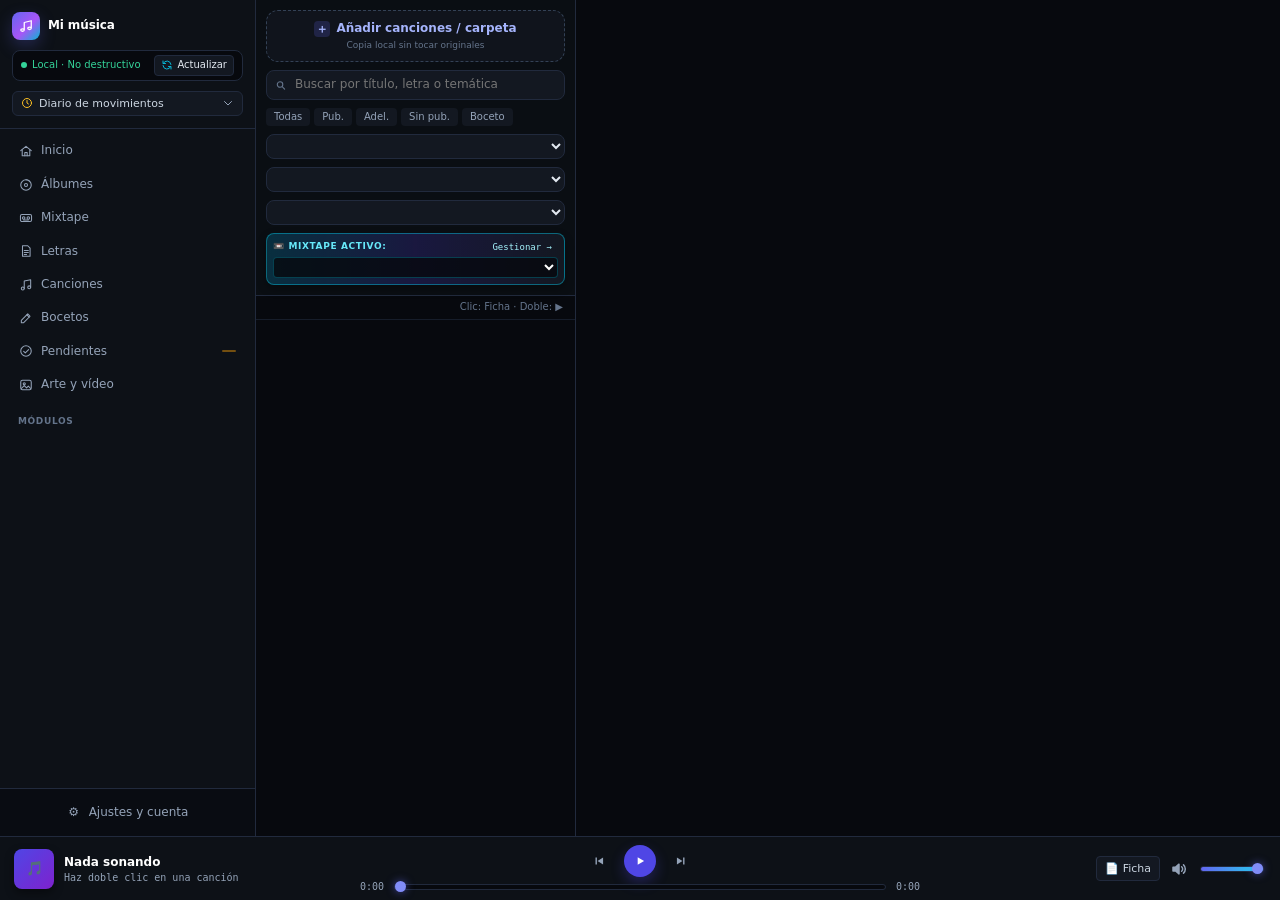
==== commit 3450f364: "New dark DAW look (menu with modules, movement log, mixtape card, player) + album fixes - Redesigned" ====
--- a/paquete/gestor/index.html
+++ b/paquete/gestor/index.html
@@ -7,8 +7,7 @@
 <meta name="viewport" content="width=device-width,initial-scale=1">
 <title>Mi música</title>
 <style>
-:root{--bg:#f5f5f7;--panel:#fff;--panel2:rgba(120,120,128,.12);--line:rgba(60,60,67,.14);--txt:#1d1d1f;--muted:#86868b;--accent:#fa2d48;--good:#30a46c;--warn:#e8a300;--bad:#e5484d;--glass:rgba(255,255,255,.72);--side:rgba(246,246,248,.8);--shadow:0 1px 2px rgba(0,0,0,.05),0 8px 24px rgba(0,0,0,.07)}
-@media(prefers-color-scheme:dark){:root{--bg:#000;--panel:#1c1c1e;--panel2:rgba(120,120,128,.24);--line:rgba(84,84,88,.5);--txt:#f5f5f7;--muted:#98989f;--accent:#ff375f;--good:#32d583;--warn:#ffd60a;--bad:#ff6961;--glass:rgba(28,28,30,.72);--side:rgba(30,30,32,.7);--shadow:0 1px 2px rgba(0,0,0,.4),0 10px 30px rgba(0,0,0,.45)}}
+:root{--bg:#07090e;--panel:#0d1117;--panel2:#131821;--hover:#1b2230;--line:#212a3d;--txt:#e2e8f0;--muted:#94a3b8;--accent:#6366f1;--accent2:#818cf8;--cyan:#06b6d4;--good:#10b981;--warn:#f59e0b;--bad:#f43f5e;--glass:rgba(13,17,23,.94);--side:#0d1117;--shadow:0 1px 0 rgba(255,255,255,.02),0 6px 18px rgba(0,0,0,.35);--mono:"JetBrains Mono","Cascadia Code",Consolas,ui-monospace,monospace}
 *{box-sizing:border-box}
 html,body{height:100%;margin:0}
 body{background:var(--bg);color:var(--txt);font:14px/1.45 -apple-system,BlinkMacSystemFont,"SF Pro Text","Segoe UI Variable Text","Segoe UI",Inter,Roboto,sans-serif;-webkit-font-smoothing:antialiased;letter-spacing:-.01em;display:grid;grid-template-columns:248px 1fr;grid-template-rows:1fr auto;height:100vh;overflow:hidden}
@@ -330,32 +329,176 @@
 .dres{display:grid;gap:10px;margin-top:12px;max-height:50vh;overflow:auto}
 .dres .it2{display:flex;gap:10px;align-items:flex-start}.dres .it2 small{opacity:.75;word-break:break-all}
 #fcol{width:100%;border:0;background:var(--panel2);color:var(--txt);border-radius:10px;padding:8px 10px;font:inherit;font-size:13px}
+
+/* ===== MusicManager PRO look (from musicmanager_pro.html): dark DAW style, compact type, indigo/cyan accents ===== */
+body{font:12px/1.45 Inter,"Segoe UI Variable Text","Segoe UI",system-ui,-apple-system,sans-serif;letter-spacing:0;grid-template-columns:256px 320px 1fr}
+::selection{background:rgba(99,102,241,.3);color:#c7d2fe}
+::-webkit-scrollbar{width:5px;height:5px}::-webkit-scrollbar-track{background:var(--bg)}
+::-webkit-scrollbar-thumb{background:var(--line);border:0;border-radius:99px;background-clip:border-box}::-webkit-scrollbar-thumb:hover{background:#374151}
+@keyframes eqBar{0%,100%{height:20%}50%{height:95%}}
+/* -- sidebar -- */
+#nav{background:var(--panel);backdrop-filter:none;-webkit-backdrop-filter:none;padding:0;gap:0;justify-content:space-between;overflow:hidden;user-select:none}
+.ntop{padding:12px;border-bottom:1px solid var(--line);display:grid;gap:10px;flex:none}
+.brand{padding:0;align-items:center;justify-content:flex-start;gap:8px;font-size:12px;font-weight:700;letter-spacing:-.01em;color:#fff}
+.brand small{font-size:9px;color:var(--muted);font-weight:500;margin-top:0;letter-spacing:0}
+.logo{width:28px;height:28px;border-radius:8px;background:linear-gradient(135deg,#6366f1,#a855f7 55%,#06b6d4);display:grid;place-items:center;box-shadow:0 6px 16px rgba(99,102,241,.25);color:#fff;flex:none}.logo svg{width:14px;height:14px}
+.nrow{display:flex;align-items:center;justify-content:space-between;gap:6px;background:var(--bg);border:1px solid var(--line);border-radius:8px;padding:4px 8px}
+.lcl{font-size:10px;color:#34d399;font-weight:500;display:flex;align-items:center;gap:5px;white-space:nowrap}.lcl i{width:6px;height:6px;border-radius:50%;background:#34d399;display:inline-block}
+.rfs{display:flex;align-items:center;gap:4px;font-size:10px;font-weight:500;background:var(--panel2);border:1px solid var(--line);color:var(--txt);padding:2px 6px;border-radius:4px;transition:background .2s;flex:none}
+.rfs:hover{background:var(--hover)}.rfs svg{width:12px;height:12px;color:var(--cyan)}
+.hwrap{position:relative}
+.hbtn{width:100%;display:flex;align-items:center;gap:6px;font-size:11px;background:var(--panel2);border:1px solid var(--line);color:#cbd5e1;padding:4px 8px;border-radius:6px;text-align:left;transition:background .2s}
+.hbtn:hover{background:var(--hover)}.hbtn>svg:first-child{width:12px;height:12px;color:#fbbf24;flex:none}.hbtn span{flex:1}
+.hbtn b{font:500 9px var(--mono);background:#1e293b;color:#94a3b8;padding:0 6px;border-radius:99px}.hbtn b:empty{display:none}
+.hbtn .chev{width:12px;height:12px;transition:transform .2s;color:var(--muted)}.hbtn.open .chev{transform:rotate(180deg)}
+#hdrawer{position:absolute;left:0;right:0;margin-top:4px;background:var(--panel2);border:1px solid var(--line);border-radius:12px;box-shadow:0 20px 40px rgba(0,0,0,.5);padding:10px;z-index:50;max-height:260px;overflow:auto;animation:pop .14s both}
+#hdrawer[hidden]{display:none}
+.hh{display:flex;justify-content:space-between;align-items:center;padding-bottom:6px;margin-bottom:6px;border-bottom:1px solid var(--line);font-size:10px;font-weight:600;text-transform:uppercase;letter-spacing:.07em;color:var(--muted)}
+.hh button{border:0;background:none;color:#64748b}.hh button:hover{color:#fff}
+.hi{padding:6px;border-radius:6px;background:rgba(7,9,14,.9);border:1px solid rgba(33,42,61,.7);margin-bottom:4px}.hi time{font:10px var(--mono);color:var(--cyan)}.hi p{margin:0;font-size:11px;color:#cbd5e1;word-break:break-word}
+.nmain{flex:1;overflow:auto;padding:6px 8px;display:flex;flex-direction:column;gap:2px;min-height:0}
+.nv{font-size:12px;font-weight:500;padding:6px 10px;gap:8px;border-radius:8px;border:1px solid transparent;color:var(--muted)}
+.nv:hover{background:color-mix(in srgb,var(--hover) 70%,transparent);color:#f1f5f9}
+.nv.on{background:rgba(79,70,229,.25);color:#fff;border-color:rgba(99,102,241,.4);font-weight:600;box-shadow:0 1px 2px rgba(0,0,0,.3)}
+.nv .ic{width:14px;font-size:12px}.nv svg{width:14px;height:14px}
+.nv .bd{background:transparent;color:var(--muted);font:500 10px var(--mono);padding:0}.nv.on .bd{background:transparent;color:#c7d2fe}
+#tbadge{background:rgba(245,158,11,.2)!important;color:#fcd34d!important;border:1px solid rgba(245,158,11,.3);padding:0 6px!important;font-weight:700!important;border-radius:99px}
+.navlab{font-size:9px;font-weight:600;text-transform:uppercase;letter-spacing:.07em;color:#64748b;padding:12px 10px 4px}
+#modnav{display:flex;flex-direction:column;gap:2px}.navsep{display:none}
+.nfoot{padding:8px;border-top:1px solid var(--line);background:rgba(7,9,14,.5);flex:none}
+.nfoot .set{justify-content:center}#saved{padding:4px 8px 0;min-height:0;font-size:10px}#saved:empty{display:none}
+/* -- songs column -- */
+#slist{background:var(--bg)}
+#slist .sh{padding:10px;border-bottom:1px solid var(--line);background:color-mix(in srgb,var(--panel) 60%,transparent);gap:8px}
+.addbox{width:100%;border:1px dashed #334155;background:color-mix(in srgb,var(--panel2) 70%,transparent);border-radius:12px;padding:8px;text-align:center;transition:.2s;color:inherit}
+.addbox:hover,#addsongs.over{border-color:var(--accent);background:rgba(99,102,241,.1);outline:0}
+.addbox b{display:flex;align-items:center;justify-content:center;gap:6px;font-size:12px;font-weight:600;color:#a5b4fc}.addbox:hover b{color:#c7d2fe}
+.addbox b i{font-style:normal;width:16px;height:16px;border-radius:4px;background:rgba(99,102,241,.2);display:grid;place-items:center}
+.addbox small{display:block;font-size:9px;color:#64748b;margin-top:2px}
+#q{background:var(--panel2);border:1px solid var(--line);border-radius:8px;padding:5px 50px 5px 28px;font-size:12px}
+#q:focus,textarea:focus,.pk input:focus,.mxin:focus{box-shadow:none;border-color:var(--accent)}
+.qw::before{content:"";position:absolute;left:9px;top:50%;width:11px;height:11px;transform:translateY(-50%);background:#64748b;-webkit-mask:url("data:image/svg+xml,%3Csvg xmlns='http://www.w3.org/2000/svg' viewBox='0 0 24 24' fill='none' stroke='black' stroke-width='2.4' stroke-linecap='round'%3E%3Cpath d='M21 21l-4.35-4.35M17 11A6 6 0 115 11a6 6 0 0112 0z'/%3E%3C/svg%3E") center/contain no-repeat;mask:url("data:image/svg+xml,%3Csvg xmlns='http://www.w3.org/2000/svg' viewBox='0 0 24 24' fill='none' stroke='black' stroke-width='2.4' stroke-linecap='round'%3E%3Cpath d='M21 21l-4.35-4.35M17 11A6 6 0 115 11a6 6 0 0112 0z'/%3E%3C/svg%3E") center/contain no-repeat;pointer-events:none;z-index:1}
+.phases{display:flex;flex-wrap:wrap;gap:4px}
+.phases button{border:0;font-size:10px;font-weight:500;padding:2px 8px;border-radius:4px;background:var(--panel2);color:var(--muted);transition:background .2s,color .2s}
+.phases button:hover{color:#fff}.phases button.on{background:#4f46e5;color:#fff}
+#ffilt,#fcol,#fthem{font-size:11px;padding:4px 8px;border:1px solid var(--line);border-radius:8px;background:var(--panel2)}
+.mixcard{background:linear-gradient(90deg,rgba(8,51,68,.9),rgba(30,27,75,.8),var(--panel2));border:1px solid rgba(6,182,212,.5);border-radius:8px;padding:6px;box-shadow:0 4px 10px rgba(0,0,0,.3)}
+.mxh{display:flex;justify-content:space-between;align-items:center;gap:4px}
+.mxh span{font-size:9px;font-weight:700;text-transform:uppercase;letter-spacing:.07em;color:#67e8f9}
+.mxh button{border:0;background:none;font:9px var(--mono);color:#a5f3fc}.mxh button:hover{text-decoration:underline}
+.mixcard select{margin-top:4px;width:100%;background:rgba(7,9,14,.8);border:1px solid rgba(6,182,212,.3);border-radius:4px;padding:2px 6px;font-size:11px;font-weight:600;color:#fff}
+#fmix.on{background:rgba(7,9,14,.8)}
+.scrow{display:flex;justify-content:space-between;gap:8px;padding:4px 12px;border-bottom:1px solid rgba(33,42,61,.6);font-size:10px;color:#64748b}
+#scount{padding:0;font-size:10px;color:#64748b}
+#srows{padding:0}
+.sr{grid-template-columns:32px 1fr auto;gap:8px;padding:6px 10px;border-radius:0;border-left:2px solid transparent;border-bottom:1px solid rgba(33,42,61,.4)}
+.sr:hover{background:color-mix(in srgb,var(--hover) 60%,transparent)}
+.sr.sel{background:rgba(79,70,229,.2);border-left-color:var(--accent)}
+.sr .cv,.sr .cv img,.sr .sc0{width:32px;height:32px}.sr .cv img,.sr .sc0{border-radius:4px;border:1px solid var(--line)}
+.sr .st{font-size:11px;font-weight:500;display:flex;align-items:center;gap:5px;color:#e2e8f0}.sr.sel .st{color:#c7d2fe;font-weight:600}
+.sr .pl{border-radius:4px;background:rgba(0,0,0,.55);font-size:10px}.sr.now .pl{background:rgba(79,70,229,.7)}
+.sr .dt{width:6px;height:6px;flex:none;background:#64748b}.sr .dt.pub{background:#f43f5e}.sr .dt.pre{background:#fbbf24}.sr .dt.free{background:#34d399}
+.sr .tx .meta{font:9px var(--mono);color:#64748b;margin-top:2px;display:flex;gap:5px;align-items:center}
+.vb{padding:0 4px;border-radius:4px;border:1px solid rgba(16,185,129,.3);background:rgba(16,185,129,.15);color:#6ee7b7;font:8px var(--mono)}.vb.none{border-color:var(--line);background:transparent;color:#64748b}
+.sr .mx{opacity:1;width:20px;height:20px;border-radius:4px;border:1px solid var(--line);background:var(--panel2);font-size:10px;color:var(--muted)}
+.sr .mx:hover{background:rgba(6,182,212,.2);color:#fff}.sr .mx.on{background:rgba(6,182,212,.3);border-color:rgba(6,182,212,.5);color:#fff}
+/* -- center -- */
+main{padding:20px}
+h1{font-size:16px;letter-spacing:-.01em;color:#fff;margin:0 0 4px}
+h2{font-size:12px;text-transform:uppercase;letter-spacing:.07em;color:var(--muted);margin:22px 0 10px}
+.dlg h2{text-transform:none;letter-spacing:0}
+.lead{font-size:11px;color:var(--muted);max-width:none;margin:0 0 14px}.meta{font-size:11px}
+.back{font-size:11px;color:var(--accent2);padding:0 0 10px}
+.panel,.tile,.task,.lcard,.vrow,.mcard,.mrow,.amap,#lpanel{border:1px solid var(--line);border-radius:12px;box-shadow:none}
+.panel{padding:14px 16px}.tile{padding:14px}.tile .n{font:700 20px var(--mono);letter-spacing:0}.tile .l{font-size:11px;color:var(--muted)}
+.task .n{font:700 22px var(--mono);letter-spacing:0}.task .t{font-size:12px}.task:hover,.lcard:hover{border-color:#334155}
+.chip{font-size:11px;padding:4px 10px;border-radius:6px;border:1px solid var(--line);background:var(--panel2)}.chip:hover{background:var(--hover)}
+.chip.on{background:#4f46e5;border-color:var(--accent);color:#fff}.chip.pri{background:var(--accent);border-color:transparent;color:#fff}.chip.pri:hover{background:#4f46e5}
+.b{border-radius:4px;font:500 10px var(--mono);padding:1px 6px;border:1px solid var(--line);background:transparent}
+.b.ok{border-color:rgba(16,185,129,.3);background:rgba(16,185,129,.15);color:#6ee7b7}.b.warn{border-color:rgba(245,158,11,.3);background:rgba(245,158,11,.15);color:#fcd34d}
+.tag{border-radius:4px;font-size:10px}.tag.fin{background:#4f46e5}
+.bigplay{background:var(--accent);border-radius:6px;padding:6px 14px;font-size:12px;box-shadow:0 6px 14px rgba(79,70,229,.3)}.bigplay:hover{background:#4f46e5}
+.gc img,.nocov{border-radius:8px;border:1px solid var(--line);box-shadow:none}
+.gt{font-size:12px}
+select,.mxin,.pk input,textarea,.tagin{border:1px solid var(--line);background:var(--panel2);border-radius:8px;font-size:12px}
+textarea{box-shadow:none;padding:10px 12px}pre{box-shadow:none;border:1px solid var(--line);font-size:12px;background:var(--panel2)}
+.bar{background:var(--bg);border:1px solid var(--line)}.bar i{background:linear-gradient(90deg,#6366f1,#22d3ee)}
+.ov{background:rgba(0,0,0,.75);backdrop-filter:blur(4px)}
+.dlg{border:1px solid var(--line);border-radius:16px;padding:20px;box-shadow:0 25px 50px rgba(0,0,0,.5)}.dlg h3{font-size:14px}
+#ctx{background:var(--panel2);backdrop-filter:none}#ctx .ci{font-size:12px}
+#toast{left:auto;right:16px;bottom:80px;transform:translateY(8px);background:var(--panel2);color:#f1f5f9;border:1px solid rgba(99,102,241,.5);border-radius:12px;padding:8px 12px;font-size:11px;box-shadow:0 10px 25px rgba(0,0,0,.4)}
+#toast.on{transform:translateY(0)}
+#newbar{background:var(--panel2);color:#f1f5f9;border:1px solid var(--line)}
+.sgrid .stitle{font-size:18px}.shd{font-size:10px}.lcard .ex,.snow{font-size:12px}
+/* -- player -- */
+#bar{height:64px;padding:0 14px;grid-template-columns:minmax(220px,1fr) minmax(260px,2fr) minmax(200px,1fr);background:var(--panel);backdrop-filter:none;-webkit-backdrop-filter:none;gap:12px;user-select:none}
+#bar .bc0,#bar img{width:40px;height:40px;border-radius:8px;box-shadow:0 4px 10px rgba(0,0,0,.4)}
+#bar .bc0{background:linear-gradient(135deg,#4f46e5,#7e22ce);color:#fff}#bar .bc0:empty::after{content:"🎵";font-size:14px}
+#bar .bnow{gap:10px}#bar .bi{gap:1px}
+#bar .bt{display:flex;align-items:center;gap:6px;min-width:0}
+#btitle{font-size:12px;font-weight:600;color:#fff;white-space:nowrap;overflow:hidden;text-overflow:ellipsis}
+#btag{font:600 9px var(--mono);padding:0 4px;border-radius:4px;background:rgba(16,185,129,.2);color:#6ee7b7;border:1px solid rgba(16,185,129,.3);flex:none}#btag[hidden]{display:none}
+#bar .bi small{font:10px var(--mono);color:var(--muted)}
+#eq{height:10px;width:auto;gap:2px;flex:none}#eq i{width:2px;background:#22d3ee;border-radius:99px;height:20%}
+body.playing #eq i{animation:eqBar .6s infinite ease-in-out}
+body.playing #eq i:nth-child(2){animation:eqBar .4s infinite ease-in-out .15s}
+body.playing #eq i:nth-child(3){animation:eqBar .7s infinite ease-in-out .3s}
+body.playing #bcov{animation:none}
+#bar .bctl{gap:4px}#bar .bbtns{gap:12px}
+#bar .ib{width:26px;height:26px;border-radius:4px;color:var(--muted);opacity:1;transition:background .2s,color .2s}#bar .ib:hover{color:#fff;background:var(--hover)}#bar .ib svg{width:14px;height:14px}
+#bar #bplay{width:32px;height:32px;min-width:32px;background:#4f46e5;color:#fff;box-shadow:0 6px 14px rgba(79,70,229,.3);transition:background .2s,transform .1s}
+#bar #bplay:hover{background:#6366f1;transform:none}#bar #bplay:active{transform:scale(.95)}#bar #bplay svg{width:14px;height:14px}
+#bar .bprog{font:10px var(--mono);max-width:576px;gap:8px}#bar .bprog span{width:32px}#bar #bt0{text-align:right}#bar #bt1{text-align:left}
+#bar input[type=range]{height:6px;border-radius:99px;border:1px solid var(--line);background:linear-gradient(90deg,#6366f1,#22d3ee) left/var(--v,0%) 100% no-repeat,var(--bg)}
+#bar input[type=range]:hover{background:linear-gradient(90deg,#6366f1,#22d3ee) left/var(--v,0%) 100% no-repeat,var(--bg)}
+#bar input[type=range]::-webkit-slider-thumb,#bar input[type=range]:hover::-webkit-slider-thumb{width:11px;height:11px;background:#818cf8;box-shadow:0 0 8px rgba(99,102,241,.6)}
+#bar .bvol{gap:10px}#bar .bvol input{max-width:64px}
+#bar .fch{display:flex;align-items:center;gap:4px;font-size:11px;background:var(--panel2);border:1px solid var(--line);color:#cbd5e1;padding:4px 8px;border-radius:4px;white-space:nowrap}#bar .fch:hover{background:var(--hover)}
+/* -- phones and narrow windows: the menu and the list slide in -- */
+#mhead{display:none}
+@media(max-width:1180px){body{grid-template-columns:240px 290px 1fr}.nv{font-size:12px;justify-content:flex-start;padding:6px 10px}.brand,.nv .bd{display:flex}.nv .ic{font-size:12px}#nav{padding:0}}
+@media(max-width:820px){
+  body{grid-template-columns:1fr;grid-template-rows:44px 1fr auto}
+  #mhead{display:flex;align-items:center;justify-content:space-between;gap:8px;padding:0 12px;background:var(--panel);border-bottom:1px solid var(--line)}
+  #mhead button{border:0;background:var(--panel2);color:#cbd5e1;border-radius:4px;padding:4px 8px;font-size:12px}#mhead b{color:#fff}
+  #nav,#slist{position:fixed;top:44px;bottom:64px;left:0;z-index:70;transform:translateX(-100%);transition:transform .2s;display:flex;flex-direction:column;border-right:1px solid var(--line);border-bottom:0}
+  #nav{width:256px;flex-direction:column;overflow:hidden;padding:0}#slist{width:min(320px,100vw)}
+  #nav.open,#slist.open{transform:none}
+  .brand,#saved{display:flex}.qw{display:block}#q{display:block}.nv{width:100%;white-space:normal}
+  #bar{grid-template-columns:1fr auto;height:auto;min-height:64px;padding:8px 12px}main{padding:14px}
+}
 </style>
 </head>
 <body>
+<header id="mhead"><button id="mmenu">☰ Menú</button><b>Mi música</b><button id="mlist">🎵 Lista</button></header>
 <aside id="nav">
-  <div class="brand"><div>Mi música<small id="artist"></small></div><button class="gear" id="gear" title="Ajustes" aria-label="Ajustes"><svg viewBox="0 0 24 24" fill="none" stroke="currentColor" stroke-width="1.8" stroke-linecap="round" stroke-linejoin="round"><circle cx="12" cy="12" r="3"/><path d="M19.4 15a1.7 1.7 0 0 0 .3 1.8l.1.1a2 2 0 1 1-2.8 2.8l-.1-.1a1.7 1.7 0 0 0-1.8-.3 1.7 1.7 0 0 0-1 1.5V21a2 2 0 1 1-4 0v-.1a1.7 1.7 0 0 0-1.1-1.5 1.7 1.7 0 0 0-1.8.3l-.1.1a2 2 0 1 1-2.8-2.8l.1-.1a1.7 1.7 0 0 0 .3-1.8 1.7 1.7 0 0 0-1.5-1H3a2 2 0 1 1 0-4h.1a1.7 1.7 0 0 0 1.5-1.1 1.7 1.7 0 0 0-.3-1.8l-.1-.1a2 2 0 1 1 2.8-2.8l.1.1a1.7 1.7 0 0 0 1.8.3H9a1.7 1.7 0 0 0 1-1.5V3a2 2 0 1 1 4 0v.1a1.7 1.7 0 0 0 1 1.5 1.7 1.7 0 0 0 1.8-.3l.1-.1a2 2 0 1 1 2.8 2.8l-.1.1a1.7 1.7 0 0 0-.3 1.8V9a1.7 1.7 0 0 0 1.5 1H21a2 2 0 1 1 0 4h-.1a1.7 1.7 0 0 0-1.5 1z"/></svg></button></div>
+  <div class="ntop">
+    <div class="brand"><div class="logo"><svg viewBox="0 0 24 24" fill="none" stroke="currentColor" stroke-width="2.2" stroke-linecap="round" stroke-linejoin="round"><path d="M9 19V6l12-3v13M9 19c0 1.1-1.3 2-3 2s-3-.9-3-2 1.3-2 3-2 3 .9 3 2zm12-3c0 1.1-1.3 2-3 2s-3-.9-3-2 1.3-2 3-2 3 .9 3 2z"/></svg></div><div>Mi música<small id="artist"></small></div></div>
+    <div class="nrow"><span class="lcl"><i></i>Local · No destructivo</span><button id="rbtn" class="rfs" title="Vuelve a leer tus carpetas: audio nuevo, canciones nuevas, arte y vídeo"><svg viewBox="0 0 24 24" fill="none" stroke="currentColor" stroke-width="2" stroke-linecap="round" stroke-linejoin="round"><path d="M4 4v5h.6m15.3 2A8 8 0 004.6 9m0 0H9m11 11v-5h-.6m0 0a8 8 0 01-15.4-2m15.4 2H15"/></svg><span>Actualizar</span></button></div>
+    <div class="hwrap"><button class="hbtn" id="hbtn" title="Lo que el gestor ha movido o copiado, para poder deshacerlo"><svg viewBox="0 0 24 24" fill="none" stroke="currentColor" stroke-width="2" stroke-linecap="round" stroke-linejoin="round"><circle cx="12" cy="12" r="9"/><path d="M12 7v5l3 2"/></svg><span>Diario de movimientos</span><b id="hcount"></b><svg class="chev" viewBox="0 0 24 24" fill="none" stroke="currentColor" stroke-width="2" stroke-linecap="round" stroke-linejoin="round"><path d="M19 9l-7 7-7-7"/></svg></button>
+      <div id="hdrawer" hidden><div class="hh"><span>Diario de movimientos</span><button id="hx" aria-label="Cerrar">✕</button></div><div id="hlist"></div></div></div>
+  </div>
+  <div class="nmain">
   <button class="nv" data-go="home"><span class="ic"><svg viewBox="0 0 24 24"><path d="M3 11.5 12 4l9 7.5"/><path d="M5.5 10.5V20h13v-9.5"/><path d="M10 20v-5.5h4V20"/></svg></span>Inicio</button>
   <button class="nv" data-go="albums"><span class="ic"><svg viewBox="0 0 24 24"><circle cx="12" cy="12" r="9"/><circle cx="12" cy="12" r="2.6"/><path d="M12 3a9 9 0 0 1 6.4 2.6"/></svg></span>Álbumes</button>
   <button class="nv" data-go="mixtape"><span class="ic"><svg viewBox="0 0 24 24"><rect x="2.5" y="6" width="19" height="12" rx="2.5"/><circle cx="8" cy="12" r="2.2"/><circle cx="16" cy="12" r="2.2"/><path d="M8 15.5h8"/></svg></span>Mixtape<span class="bd" id="mbadge"></span></button>
-  <hr class="navsep">
   <button class="nv" data-go="lyrics"><span class="ic"><svg viewBox="0 0 24 24"><path d="M6 3h9l4 4v14H6z"/><path d="M9 11h7M9 14.5h7M9 18h4"/></svg></span>Letras</button>
   <button class="nv" data-go="songs"><span class="ic"><svg viewBox="0 0 24 24"><path d="M9 18V5l11-2v13"/><circle cx="6.5" cy="18" r="2.5"/><circle cx="17.5" cy="16" r="2.5"/></svg></span>Canciones</button>
   <button class="nv" data-go="drafts" id="nvdraft" title="Arrastra aquí canciones para marcarlas como boceto"><span class="ic"><svg viewBox="0 0 24 24"><path d="M4 20h4L19 9l-4-4L4 16z"/><path d="M13.5 6.5l4 4"/></svg></span>Bocetos<span class="bd" id="dbadge"></span></button>
   <button class="nv" data-go="tasks"><span class="ic"><svg viewBox="0 0 24 24"><circle cx="12" cy="12" r="9"/><path d="m8 12.5 2.8 2.8L16.5 9.5"/></svg></span>Pendientes<span class="bd" id="tbadge"></span></button>
-  <hr class="navsep">
   <button class="nv" data-go="media"><span class="ic"><svg viewBox="0 0 24 24"><rect x="3" y="4" width="18" height="16" rx="3"/><circle cx="9" cy="10" r="1.8"/><path d="m4 18 5-5 4 4 3-3 4 4"/></svg></span>Arte y vídeo</button>
-  <div class="sp"></div>
-  <button class="nv" id="rbtn" title="Vuelve a leer tus carpetas: audio nuevo, canciones nuevas, arte y vídeo"><span class="ic"><svg viewBox="0 0 24 24"><path d="M20 12a8 8 0 1 1-2.6-5.9"/><path d="M20 4v5h-5"/></svg></span>Actualizar</button>
-  <div id="saved"></div>
+  <div class="navlab">Módulos</div>
+  <div id="modnav"></div>
+  </div>
+  <div class="nfoot"><button class="nv set" id="gear" title="Ajustes" aria-label="Ajustes"><span class="ic">⚙</span>Ajustes y cuenta</button><div id="saved"></div></div>
 </aside>
-<aside id="slist"><div class="sh"><button class="chip pri" id="addsongs" title="Arrastra una carpeta o archivos aquí, o pulsa para elegirlos">＋ Añadir canciones</button><div class="qw"><input type="search" id="q" placeholder="Buscar por título, letra o temática…" autocomplete="off"><span class="qb"><button id="qx" type="button" title="Borrar búsqueda" aria-label="Borrar búsqueda" hidden><svg viewBox="0 0 24 24" width="12" height="12" fill="none" stroke="currentColor" stroke-width="3.2" stroke-linecap="round"><path d="M6 6l12 12M18 6L6 18"/></svg></button><button id="qr" type="button" title="Volver todo a por defecto" aria-label="Volver todo a por defecto" hidden><svg viewBox="0 0 24 24" width="13" height="13" fill="none" stroke="currentColor" stroke-width="2.6" stroke-linecap="round" stroke-linejoin="round"><path d="M20 12a8 8 0 1 1-2.6-5.9"/><path d="M20 4v5h-5"/></svg></button></span></div><select id="ffilt"></select><select id="fcol"></select><select id="fthem"></select><select id="fmix" title="El mixtape al que añaden las canciones con el botón ＋ (y el que se marca en la lista)"></select></div><div id="scount"></div><div id="srows"></div></aside>
+<aside id="slist"><div class="sh"><button class="addbox" id="addsongs" title="Arrastra una carpeta o archivos aquí, o pulsa para elegirlos"><b><i>＋</i>Añadir canciones / carpeta</b><small>Copia local sin tocar originales</small></button><div class="qw"><input type="search" id="q" placeholder="Buscar por título, letra o temática…" autocomplete="off"><span class="qb"><button id="qx" type="button" title="Borrar búsqueda" aria-label="Borrar búsqueda" hidden><svg viewBox="0 0 24 24" width="12" height="12" fill="none" stroke="currentColor" stroke-width="3.2" stroke-linecap="round"><path d="M6 6l12 12M18 6L6 18"/></svg></button><button id="qr" type="button" title="Volver todo a por defecto" aria-label="Volver todo a por defecto" hidden><svg viewBox="0 0 24 24" width="13" height="13" fill="none" stroke="currentColor" stroke-width="2.6" stroke-linecap="round" stroke-linejoin="round"><path d="M20 12a8 8 0 1 1-2.6-5.9"/><path d="M20 4v5h-5"/></svg></button></span></div><div class="phases" id="phases"><button data-f="all">Todas</button><button data-f="pub">Pub.</button><button data-f="pre">Adel.</button><button data-f="nopub">Sin pub.</button><button data-f="draft">Boceto</button></div><select id="ffilt" title="Más filtros"></select><select id="fcol"></select><select id="fthem"></select><div class="mixcard"><div class="mxh"><span>📼 Mixtape activo:</span><button type="button" id="mxgo">Gestionar →</button></div><select id="fmix" title="El mixtape al que añaden las canciones con el botón ＋ (y el que se marca en la lista)"></select></div></div><div class="scrow"><span id="scount"></span><span class="hint">Clic: Ficha · Doble: ▶</span></div><div id="srows"></div></aside>
 <main id="main"></main>
 <footer id="bar">
-  <div class="bnow"><div class="bc0" id="bcov"></div><div class="bi"><b id="btitle" title="Ir a la canción">Nada sonando</b><small id="bsub">Haz doble clic en una canción</small></div><div id="eq"><i></i><i></i><i></i></div></div>
+  <div class="bnow"><div class="bc0" id="bcov"></div><div class="bi"><div class="bt"><b id="btitle" title="Ir a la canción">Nada sonando</b><span id="btag" hidden></span><div id="eq"><i></i><i></i><i></i></div></div><small id="bsub">Haz doble clic en una canción</small></div></div>
   <div class="bctl"><div class="bbtns"><button id="bprev" class="ib" title="Anterior"><svg viewBox="0 0 24 24" fill="currentColor"><path d="M6 6h2.4v12H6zM19 6v12L9.5 12z"/></svg></button><button id="bplay" title="Reproducir / pausa"><svg viewBox="0 0 24 24" fill="currentColor"><path d="M8 5.5v13l11-6.5z"/></svg></button><button id="bnext" class="ib" title="Siguiente"><svg viewBox="0 0 24 24" fill="currentColor"><path d="M15.6 6H18v12h-2.4zM5 6l9.5 6L5 18z"/></svg></button></div>
     <div class="bprog"><span id="bt0">0:00</span><input type="range" id="bseek" min="0" max="1000" value="0" aria-label="Posición"><span id="bt1">0:00</span></div></div>
-  <div class="bvol"><svg viewBox="0 0 24 24" fill="none" stroke="currentColor" stroke-width="2" stroke-linecap="round" stroke-linejoin="round"><path d="M4 9.5v5h3.5L12 18.5v-13L7.5 9.5z" fill="currentColor"/><path d="M15.5 9a4 4 0 0 1 0 6M18 6.5a7.5 7.5 0 0 1 0 11"/></svg><input type="range" id="bvol" min="0" max="100" value="100" aria-label="Volumen"></div>
+  <div class="bvol"><button id="bficha" class="fch" title="Abrir la ficha de la canción que suena">📄 Ficha</button><svg viewBox="0 0 24 24" fill="none" stroke="currentColor" stroke-width="2" stroke-linecap="round" stroke-linejoin="round"><path d="M4 9.5v5h3.5L12 18.5v-13L7.5 9.5z" fill="currentColor"/><path d="M15.5 9a4 4 0 0 1 0 6M18 6.5a7.5 7.5 0 0 1 0 11"/></svg><input type="range" id="bvol" min="0" max="100" value="100" aria-label="Volumen"></div>
   <audio id="audio" preload="none"></audio>
 </footer>
 <div id="toast"></div>
@@ -548,6 +691,8 @@
   const ord=k=>k.startsWith('Álbum')?0:k.startsWith('Singles')?1:k.startsWith('Pre-')?2:k.startsWith('Proyecto')?3:4;
   f.innerHTML='<option value="all">Todas las colecciones</option>'+Object.entries(c).sort((a,b)=>ord(a[0])-ord(b[0])||a[0].localeCompare(b[0],'es')).map(([k,n])=>`<option value="${esc(k)}">${esc(k)} (${n})</option>`).join('');
   f.value=c[colf]?colf:'all';if(!c[colf])colf='all'}
+// search order: titles that start with the text, then titles that contain it, then folder/tags, then lyrics only (stable)
+function rankByTitle(L){if(!query)return L;const q=nrm(query),rk=x=>{const t=nrm(x.title);return t.startsWith(q)?0:t.includes(q)?1:2};return L.map((x,i)=>[rk(x),i,x]).sort((a,b)=>a[0]-b[0]||a[1]-b[1]).map(x=>x[2])}
 function match(s){
   if(isDraft(s)&&filt!=='draft')return false; // sketches are only visible in «Bocetos» (Sketches)
   if(colf!=='all'&&!colsOf(s).includes(colf))return false;
@@ -717,7 +862,7 @@
    <div class="lyrics">${hl(lines.join('\n').trim(),query)}</div>`}
 function renderLyrics(){
   const q=query?nrm(query):'';
-  let L=SONGS.filter(s=>LET[s.id]&&match(s));
+  let L=rankByTitle(SONGS.filter(s=>LET[s.id]&&match(s)));
   if(lonly==='free')L=L.filter(s=>!isPub(s)&&!isPre(s));
   if(lonly==='nomusic')L=L.filter(s=>!s.versions.length);
   if(lonly==='draft')L=L.filter(isDraft);
@@ -939,7 +1084,8 @@
   const finV=rest.find(v=>v.p===fin),others=rest.filter(v=>v.p!==fin);
   const sug=!fin&&s.versions.find(v=>v.prop);
   const where='';
-  $('#main').innerHTML=`<button class="back" data-act="back">‹ Atrás</button>
+  const tops=GM.songTops().length;
+  $('#main').innerHTML=`<button class="back" data-act="back">‹ Atrás</button><div id="gm-songtop"></div>
    <div class="sgrid">
     <div class="sc1">${c?`<img class="scov" src="/thumb?f=${encodeURIComponent(c.t)}"><div style="display:flex;gap:8px;flex-wrap:wrap;margin-top:8px"><button class="chip" data-act="addcover">Cambiar portada</button><button class="chip" data-act="cropcover">✂ Recortar</button></div>`:'<div class="nocov scov" data-act="addcover" style="display:grid;place-items:center;cursor:pointer;line-height:1.4;text-align:center">＋ Cargar portada<br><span class="meta">Elige una imagen</span></div>'}<input type="file" id="upcover" accept="image/*" hidden>
      <h1 class="stitle">${esc(clean(s.title))} <button class="chip" data-act="rename" title="Cambiar el nombre de la canción" style="vertical-align:middle;font-size:12px">✎ Renombrar</button></h1>
@@ -952,7 +1098,7 @@
      <div class="meta" style="margin-top:6px">Con borde punteado: detectadas solas leyendo la letra. En rosa: las pones tú.</div></div>
     <div class="sc2">
      <div class="shd" style="margin-top:0">Dónde está publicada</div>
-     <div style="display:flex;flex-wrap:wrap;gap:7px">${isPub(s)?`<span class="b ok">${s.sc.length?LOGO.sc:LOGO.sp}Publicada${where?' · '+where:''}</span>`:isPre(s)?'<span class="b warn">Pre-released</span>':'<span class="b">Sin publicar</span>'}
+     <div style="display:flex;flex-wrap:wrap;gap:7px">${tops?'':isPub(s)?`<span class="b ok">${s.sc.length?LOGO.sc:LOGO.sp}Publicada${where?' · '+where:''}</span>`:isPre(s)?'<span class="b warn">Pre-released</span>':'<span class="b">Sin publicar</span>'}
       ${s.letra?`<span class="b ok">${LOGO.lt}Con letra</span>`:`<span class="b warn">${LOGO.lt}Sin letra</span>`}</div>
      <div class="shd">Lo que hay ahora</div>
      <div class="snow">
@@ -989,7 +1135,13 @@
   $('#note').oninput=e=>{ST.notes[s.id]=e.target.value;save()};
   if(s.letra)fetch('/api/letra?f='+encodeURIComponent(s.letra)).then(r=>r.ok?r.text():'No se pudo leer la letra.').then(t=>{const p=$('#letra');if(p)p.textContent=t});
   songSecs(s);wireMed();wireLyr(s);loadWork(s);const ti=$('#tagin');if(ti)ti.onkeydown=e=>{if(e.key==='Enter'){e.preventDefault();document.querySelector('[data-act="tagadd"]').click()}}}
-function songSecs(s){const box=$('#gm-songsecs');if(!box)return;
+function songSecs(s){
+  const top=$('#gm-songtop');
+  if(top&&GM.songTops().length){const h=document.querySelector('.sc2 .shd');if(h)h.textContent=(window.T||(x=>x))('De un vistazo')}   // the phase is shown in the bar above
+  if(top)GM.songTops().forEach(h=>{const d=document.createElement('div');d.className='gm-songtop';top.appendChild(d);
+    try{h.render(d,s,GM)}catch(e){d.innerHTML='<div class="callout">Este módulo ha fallado: '+esc(e.message)+'</div>'}});
+  GM.emit('cancion',s);   // a song page was drawn (modules may refresh things for it in the background)
+  const box=$('#gm-songsecs');if(!box)return;
   GM.songSections().forEach(h=>{const d=document.createElement('div');d.className='sec gm-songsec';d.innerHTML=`<h2>${esc(h.title||'')}</h2><div></div>`;box.appendChild(d);
     try{h.render(d.lastChild,s,GM)}catch(e){d.lastChild.innerHTML='<div class="callout">Este módulo ha fallado: '+esc(e.message)+'</div>'}})}
 async function loadWork(s){
@@ -1073,7 +1225,7 @@
   const o=D(s),par=o.split('/').slice(0,-1).join('/');
   const album=!!par&&!/^(published|unreleased|prereleased)$/.test(par.split('/').pop())&&!/\/Singles$/.test(par);
   return {sid:s.id,amb:(album&&!ownerImgs(o).length)?'album':'cancion',owners:album?[o,par]:[o]}}
-function groupTarget(g){return {sid:g.songs[0]?g.songs[0].id:'key:'+g.key,amb:(g.kind==='album'||g.kind==='proyecto')?'album':'cancion',owners:[g.key]}}
+function groupTarget(g){return {sid:(g.songs[0]&&g.kind!=='proyecto')?g.songs[0].id:'key:'+g.key,amb:(g.kind==='album'||g.kind==='proyecto')?'album':'cancion',owners:[g.key]}}
 function pickFile(t){const i=$('#upcoverG');i.dataset.sid=t.sid;i.dataset.amb=t.amb;i.click()}
 /* ---------- crop the cover to 1:1, 4:3, 3:4, 16:9 and 9:16 (saves new files, the original is untouched) ---------- */
 function openCropper(c,t){
@@ -1200,14 +1352,23 @@
   await reload();if(stay){lsel=null;refresh();toast('Asignada a «'+clean(t.title)+'» ✓');return}stack.pop();view='song';cur=t.id;render();toast('Unidas ✓')}
 
 /* ---------- reproductor ---------- */
+/* a module (e.g. Masterización) can take over the bottom player while it plays its own audio: prev/next/pause then act on the module */
+let BAR_OWNER=null;
+function barClaim(o){if(BAR_OWNER&&BAR_OWNER!==o&&BAR_OWNER.parar){try{BAR_OWNER.parar()}catch(e){}}BAR_OWNER=o;const a=$('#audio');if(a&&!a.paused)a.pause();document.querySelectorAll('video').forEach(v=>v.pause())}
+function barRelease(o){if(BAR_OWNER===o){BAR_OWNER=null;setPlayIcon(false);document.body.classList.remove('playing')}}
+function barInfo(o,i){if(BAR_OWNER!==o)return;$('#btitle').textContent=i.titulo||'';{const g=$('#btag');g.hidden=!i.etiqueta;g.textContent='['+(i.etiqueta||'')+']'}$('#bsub').textContent=i.sub||'';
+  const c=$('#bcov'),u=i.cover||'';if(c){if(u){if(c.tagName==='IMG'){if(c.getAttribute('src')!==u)c.src=u}else c.outerHTML=`<img id="bcov" src="${u}">`}else if(c.tagName==='IMG')c.outerHTML='<div class="bc0" id="bcov"></div>'}
+  setPlayIcon(!!i.sonando);document.body.classList.toggle('playing',!!i.sonando);
+  $('#bt0').textContent=tfmt(i.pos||0);$('#bt1').textContent=tfmt(i.dur||0);const sk=$('#bseek');if(i.dur){sk.value=Math.round((i.pos||0)/i.dur*1000);paint(sk)}}
 function play(p,queue){
+  if(BAR_OWNER){const o=BAR_OWNER;BAR_OWNER=null;try{o.parar&&o.parar()}catch(e){}}
   if(queue){Q=queue;QI=Q.indexOf(p)}else{Q=[p];QI=0}
   playing=p;const a=$('#audio');a.src='/audio?p='+encodeURIComponent(p);a.play().catch(()=>{});
   const x=songOfPath(p),c=coverOf(x);
-  $('#btitle').textContent=x?clean(x.title):p.split('/').pop();$('#bsub').textContent=p.split('/').pop();
+  $('#btitle').textContent=x?clean(x.title):p.split('/').pop();{const g=$('#btag'),k=/\/master\//i.test(p)?'Máster':(x&&ST.final[x.id]===p?'Final':'');g.hidden=!k;g.textContent='['+k+']'}$('#bsub').textContent=p.split('/').pop();
   $('#bcov').outerHTML=c?`<img id="bcov" src="/thumb?f=${encodeURIComponent(c.t)}">`:'<div class="bc0" id="bcov"></div>';
   document.querySelectorAll('.vrow').forEach(r=>r.classList.toggle('playing',r.dataset.p===p));renderRows()}
-function step(d){const n=QI+d;if(n>=0&&n<Q.length)play(Q[n],Q)}
+function step(d){if(BAR_OWNER&&BAR_OWNER.step)return BAR_OWNER.step(d);const n=QI+d;if(n>=0&&n<Q.length)play(Q[n],Q)}
 const listQueue=()=>(filt==='hidden'?ALL.filter(x=>ST.hidden[x.id]):SONGS).filter(match).map(bestVersion).filter(Boolean);
 document.addEventListener('play',e=>{if(e.target.id==='audio')document.body.classList.add('playing');document.querySelectorAll('audio,video').forEach(m=>{if(m!==e.target)m.pause()});setPlayIcon(true);syncPlayBtns();setTimeout(refreshPk,50);if(view==='lyrics')setTimeout(lyricPanel,50)},true);
 document.addEventListener('pause',e=>{if(e.target.id==='audio'){setPlayIcon(false);syncPlayBtns();document.body.classList.remove('playing');refreshPk();if(view==='lyrics')lyricPanel()}},true);
@@ -1221,7 +1382,7 @@
   sk.addEventListener('input',()=>{drag=true;paint(sk);if(a.duration)$('#bt0').textContent=tfmt(a.duration*sk.value/1000)});
   sk.addEventListener('change',()=>{if(a.duration)a.currentTime=a.duration*sk.value/1000;drag=false});
   vl.addEventListener('input',()=>{a.volume=vl.value/100;paint(vl)});paint(sk);paint(vl)})();
-$('#bplay').onclick=()=>{const a=$('#audio');if(a.src)a.paused?a.play():a.pause();else toast('Haz doble clic en una canción para escucharla')};
+$('#bplay').onclick=()=>{if(BAR_OWNER&&BAR_OWNER.toggle)return BAR_OWNER.toggle();const a=$('#audio');if(a.src)a.paused?a.play():a.pause();else toast('Haz doble clic en una canción para escucharla')};
 $('#bprev').onclick=()=>step(-1);$('#bnext').onclick=()=>step(1);$('#audio').onended=()=>step(1);
 
 /* ---------- dropping files: they are classified and cataloged automatically ---------- */
@@ -1575,6 +1736,30 @@
 async function checkSig(){
   try{const r=await fetch('/api/firma').then(r=>r.json());if(SIG===null){SIG=r.firma;return}
     if(r.firma!==SIG&&!$('#newbar')){const b=document.createElement('div');b.id='newbar';b.innerHTML='Hay cambios en tus carpetas <button data-act="refreshall">↻ Actualizar</button>';document.body.appendChild(b)}}catch{}}
+/* Moving song folders to another phase folder (POST /api/mover_cancion). The server keeps each song's id; here the paths saved
+   in your state (final version, lanes, chosen covers, album order, mixtapes, artwork roles) follow the folders that moved. */
+function remapPaths(pairs){
+  const P=pairs.map(([a,b])=>[a.replace(/\\/g,'/'),b.replace(/\\/g,'/')]);
+  const m=p=>{if(typeof p!=='string')return p;const q=p.replace(/\\/g,'/');for(const [a,b] of P){if(q===a)return b;if(q.startsWith(a+'/'))return b+q.slice(a.length)}return p};
+  const keys=o=>{if(!o)return o;const n={};Object.entries(o).forEach(([k,v])=>{n[m(k)]=v});return n};
+  ST.lanes=keys(ST.lanes);ST.coverFor=keys(ST.coverFor);ST.ord=keys(ST.ord);
+  if(ST.coverFor)Object.keys(ST.coverFor).forEach(k=>{ST.coverFor[k]=m(ST.coverFor[k])});
+  Object.keys(ST.final||{}).forEach(k=>{ST.final[k]=m(ST.final[k])});
+  (ST.mixtapes||[]).forEach(x=>(x.items||[]).forEach(it=>{if(it.p)it.p=m(it.p)}));
+  MST=keys(MST)}
+async function moverCanciones(items,o){
+  const r=await fetch('/api/mover_cancion',{method:'POST',body:JSON.stringify({items,simular:!!o.simular,grupo:o.grupo||null})}).then(r=>r.json()).catch(e=>({ok:false,error:String(e)}));
+  if(o.simular||!r||!r.ok)return r;
+  if(r.pares&&r.pares.length){
+    remapPaths(r.pares);
+    const gp=o.grupo&&r.pares.find(p=>p[0]===o.grupo.de);
+    if(gp){const n=o.grupo.de.split('/')[1],nn=gp[1].split('/').pop();   // a project published as an album: it now lives in published/
+      if(ST.albums)delete ST.albums[n];
+      Object.keys(ST.col||{}).forEach(id=>{ST.col[id]=[...new Set(ST.col[id].map(x=>x==='Proyecto · '+n?'Álbum · '+nn:x))]})}
+    save();saveMed();if(r.firma)SIG=r.firma;GM.emit('movidas',r.pares);
+    await reload();try{const m=await fetch('/api/medios').then(r=>r.json());MED={};m.owners.forEach(x=>{MED[x.owner]=x.items})}catch{}
+    coverCache.clear();_projs=null}
+  return r}
 async function refreshAll(){
   const nb=$('#newbar');if(nb)nb.remove();
   const rb=$('#rbtn');rb.classList.add('spin');toast('Actualizando… puede tardar medio minuto');
@@ -1592,14 +1777,16 @@
   f.innerHTML='<option value="all">Todas las temáticas</option>'+T.map(([t,n])=>`<option value="${esc(t)}">${esc(t)} (${n})</option>`).join('');f.value=T.some(x=>x[0]===thf)?thf:'all'}
 function syncList(){const f=$('#ffilt');if(f)f.value=filt;fillThemes();renderRows()}
 function renderRows(){
+  document.querySelectorAll('#phases button').forEach(b=>b.classList.toggle('on',b.dataset.f===filt));
   {const b=$('#dbadge');if(b){const n=ALL.filter(x=>isDraft(x)&&!ST.hidden[x.id]).length;b.textContent=n||'';b.style.display=n?'':'none'}}
   $('#qx').hidden=!$('#q').value;$('#qr').hidden=!anyFilter();
-  const L=(filt==='hidden'?ALL.filter(x=>ST.hidden[x.id]):SONGS).filter(match),nowId=playing&&songOfPath(playing)&&songOfPath(playing).id;
+  let L=(filt==='hidden'?ALL.filter(x=>ST.hidden[x.id]):SONGS).filter(match);const nowId=playing&&songOfPath(playing)&&songOfPath(playing).id;
+  L=rankByTitle(L);
   rowIds=L.map(s=>s.id);
   $('#scount').textContent=L.length+' de '+DENOM()+' canciones y letras';selInfo();
   $('#srows').innerHTML=L.map(s=>{const c=coverOf(s);
     return `<div class="sr${view==='song'&&cur===s.id?' sel':''}${nowId===s.id?' now':''}${msel.has(s.id)?' msl':''}" data-act="song" data-id="${s.id}" draggable="true"><div class="cv">${c?`<img loading="lazy" src="/thumb?f=${encodeURIComponent(c.t)}">`:'<div class="sc0"></div>'}<button class="pl" data-act="playsong" data-id="${s.id}" title="Reproducir">▶</button></div>
-    <div class="tx"><div class="st">${esc(clean(s.title))}</div>${(()=>{const l=query&&!nrm(s.title).includes(nrm(query))?lineWith(s,query):'';return l?`<div class="snip">“${esc(l)}”</div>`:`<div class="meta">${s.versions.length?(realVers(s).length||0)+' versión(es)'+(s.versions.length>realVers(s).length?' · '+(s.versions.length-realVers(s).length)+' de trabajo':''):'sin audio'}${finalPath(s)?' · ★ '+(isPub(s)||isPre(s)?'publicada':'final'):''}${isDraft(s)?' · 📝 boceto':''}</div>`})()}</div><div class="rt"><span class="dt ${isPub(s)?'pub':isPre(s)?'pre':''}"></span><button class="mx${inActive(s.id)?' on':''}" data-act="mixadd" data-id="${s.id}" title="${mixActive()?(inActive(s.id)?'Quitar de «'+esc(mixActive().name)+'»':'Añadir a «'+esc(mixActive().name)+'»'):'Añadir a un mixtape…'}">${inActive(s.id)?'✓':'＋'}</button></div></div>`}).join('')||'<div class="empty">No hay canciones con ese filtro.</div>'}
+    <div class="tx"><div class="st"><span class="dt ${isPub(s)?'pub':isPre(s)?'pre':isDraft(s)?'':'free'}"></span>${esc(clean(s.title))}</div>${(()=>{const l=query&&!nrm(s.title).includes(nrm(query))?lineWith(s,query):'';return l?`<div class="snip">“${esc(l)}”</div>`:`<div class="meta"><span class="vb${finalPath(s)?'':' none'}">[${finalPath(s)?(isPub(s)||isPre(s)?'Publicada':'Final'):(s.versions.length?'Sin final':'Solo letra')}]</span><span>${s.versions.length?(realVers(s).length||0)+' versión(es)'+(s.versions.length>realVers(s).length?' · '+(s.versions.length-realVers(s).length)+' de trabajo':''):'sin audio'}${isDraft(s)?' · 📝 boceto':''}</span></div>`})()}</div><div class="rt"><button class="mx${inActive(s.id)?' on':''}" data-act="mixadd" data-id="${s.id}" title="${mixActive()?(inActive(s.id)?'Quitar de «'+esc(mixActive().name)+'»':'Añadir a «'+esc(mixActive().name)+'»'):'Añadir a un mixtape…'}">${inActive(s.id)?'✓':'＋'}</button></div></div>`}).join('')||'<div class="empty">No hay canciones con ese filtro.</div>'}
 
 /* ---------- events (one single place) ---------- */
 async function onAct(e){
@@ -1745,6 +1932,20 @@
     songMenu(e.clientX,e.clientY,SONGS.find(x=>x.id===id))}});
 document.querySelectorAll('.nv[data-go]').forEach(b=>b.onclick=()=>go(b.dataset.go));
 $('#gear').onclick=()=>go('mod:ajustes');
+$('#phases').onclick=e=>{const b=e.target.closest('button');if(!b)return;filt=(filt===b.dataset.f&&filt!=='all')?'all':b.dataset.f;autoFilt=false;const ff=$('#ffilt');if(ff)ff.value=filt;renderRows()};
+$('#mxgo').onclick=()=>go('mixtape');
+$('#bficha').onclick=()=>{const t=$('#btitle');if(t&&playing)t.click();else toast('No hay nada sonando')};
+$('#mmenu').onclick=()=>{$('#nav').classList.toggle('open');$('#slist').classList.remove('open')};
+$('#mlist').onclick=()=>{$('#slist').classList.toggle('open');$('#nav').classList.remove('open')};
+document.addEventListener('click',e=>{if(e.target.closest('.nv[data-go],#slist .sr')){$('#nav').classList.remove('open');$('#slist').classList.remove('open')}});
+(function(){const hb=$('#hbtn'),dr=$('#hdrawer');
+  const paint=async()=>{let L=[];try{L=await fetch('/api/diario').then(r=>r.json())}catch{}
+    $('#hcount').textContent=L.length||'';
+    $('#hlist').innerHTML=L.length?L.map(x=>`<div class="hi"><time>${esc(x.t||'')}</time><p>${esc(x.txt||'')}</p></div>`).join(''):'<div class="meta" style="padding:6px">Aún no hay movimientos.</div>'};
+  const set=on=>{dr.hidden=!on;hb.classList.toggle('open',on);if(on)paint()};
+  hb.onclick=()=>set(dr.hidden);$('#hx').onclick=()=>set(false);
+  document.addEventListener('click',e=>{if(!dr.hidden&&!e.target.closest('.hwrap'))set(false)});
+  paint()})();
 $('#q').oninput=e=>{query=e.target.value;renderRows()};
 $('#qx').onclick=()=>{const q=$('#q');q.value='';query='';renderRows();q.focus();if(view==='lyrics')refresh()};
 $('#qr').onclick=()=>clearFilters();
@@ -1823,10 +2024,10 @@
     paintSel()}
   const r2=document.querySelector('#srows [data-id="'+nx+'"]')||row;if(r2)r2.scrollIntoView({block:'nearest'})});
 function modNav(){
-  const sp=document.querySelector('#nav .sp');if(!sp)return;
+  const sp=document.querySelector('#modnav');if(!sp)return;
   GM.navs().forEach(m=>{if(document.querySelector('.nv[data-go="mod:'+m.id+'"]'))return;
     const b=document.createElement('button');b.className='nv';b.dataset.go='mod:'+m.id;
-    b.innerHTML=`<span class="ic">${m.nav.icon||'◇'}</span>${esc(m.nav.label||m.id)}`;b.onclick=()=>go('mod:'+m.id);sp.parentNode.insertBefore(b,sp)})}
+    b.innerHTML=`<span class="ic">${m.nav.icon||'◇'}</span>${esc(m.nav.label||m.id)}`;b.onclick=()=>go('mod:'+m.id);sp.appendChild(b)})}
 async function init(){
   try{Object.assign(CFG,await fetch('/api/config').then(r=>r.json()))}catch{}
   const _a=document.getElementById('artist');if(_a)_a.textContent=CFG.artista||'';
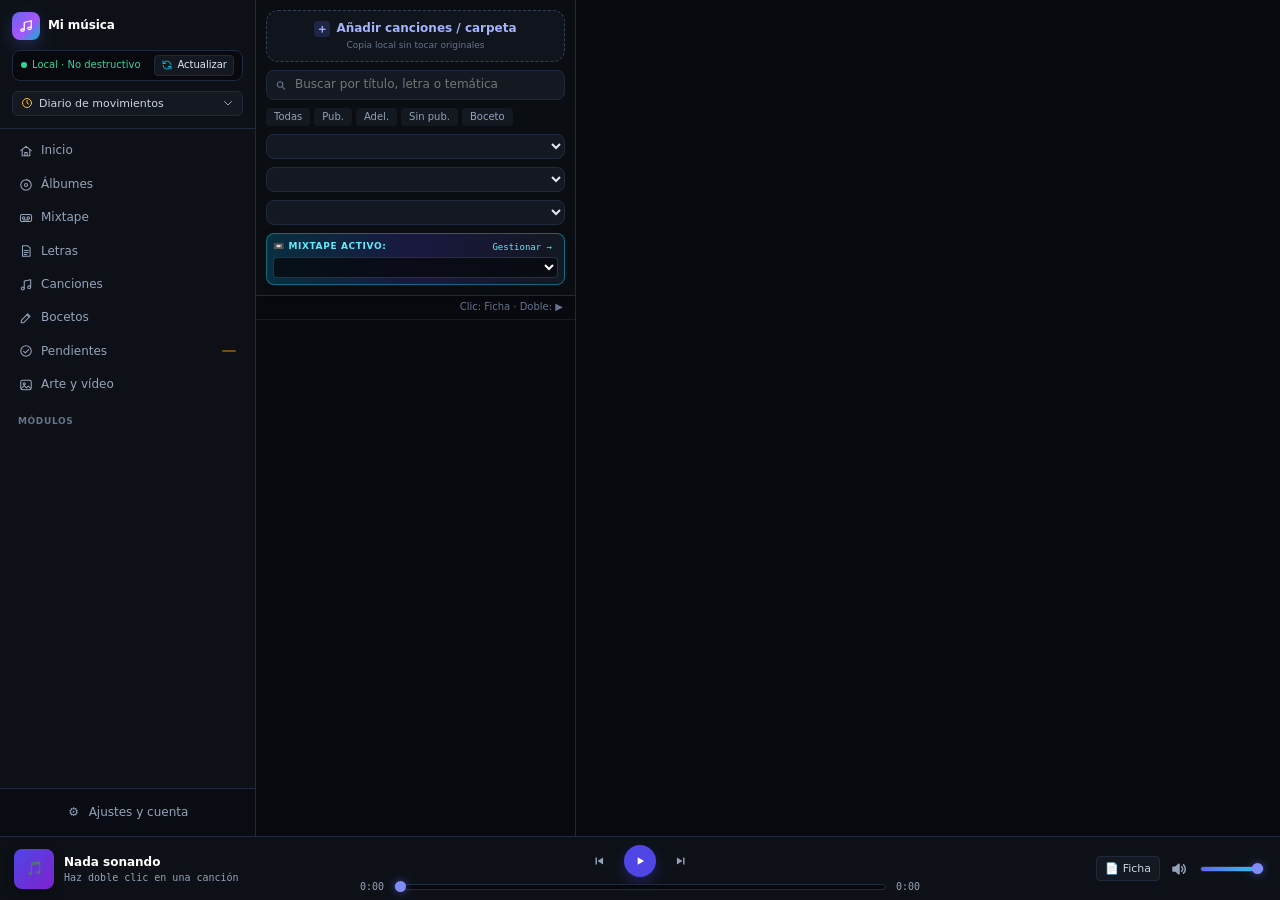
==== commit 3f896c3a: "Appearance settings: dark / light / automatic theme and three text sizes (Settings > Appearance), tr" ====
--- a/paquete/gestor/index.html
+++ b/paquete/gestor/index.html
@@ -6,6 +6,15 @@
 <meta charset="utf-8">
 <meta name="viewport" content="width=device-width,initial-scale=1">
 <title>Mi música</title>
+<script>/* appearance: saved per computer, applied before the page paints */
+(function(){var D=document.documentElement,L=null;
+ function get(k,d){try{return localStorage.getItem(k)||d}catch(e){return d}}
+ function res(t){return t==='auto'?((window.matchMedia&&matchMedia('(prefers-color-scheme: light)').matches)?'claro':'oscuro'):t}
+ window.mmApariencia=function(t,f){try{if(t)localStorage.setItem('mm_tema',t);if(f)localStorage.setItem('mm_fs',f)}catch(e){}
+  D.dataset.tema=res(get('mm_tema','oscuro'));D.dataset.fs=get('mm_fs','p')};
+ window.mmApariencia.get=function(){return{tema:get('mm_tema','oscuro'),fs:get('mm_fs','p')}};
+ window.mmApariencia();
+ try{matchMedia('(prefers-color-scheme: light)').addEventListener('change',function(){window.mmApariencia()})}catch(e){}})();</script>
 <style>
 :root{--bg:#07090e;--panel:#0d1117;--panel2:#131821;--hover:#1b2230;--line:#212a3d;--txt:#e2e8f0;--muted:#94a3b8;--accent:#6366f1;--accent2:#818cf8;--cyan:#06b6d4;--good:#10b981;--warn:#f59e0b;--bad:#f43f5e;--glass:rgba(13,17,23,.94);--side:#0d1117;--shadow:0 1px 0 rgba(255,255,255,.02),0 6px 18px rgba(0,0,0,.35);--mono:"JetBrains Mono","Cascadia Code",Consolas,ui-monospace,monospace}
 *{box-sizing:border-box}
@@ -334,12 +343,12 @@
 body{font:12px/1.45 Inter,"Segoe UI Variable Text","Segoe UI",system-ui,-apple-system,sans-serif;letter-spacing:0;grid-template-columns:256px 320px 1fr}
 ::selection{background:rgba(99,102,241,.3);color:#c7d2fe}
 ::-webkit-scrollbar{width:5px;height:5px}::-webkit-scrollbar-track{background:var(--bg)}
-::-webkit-scrollbar-thumb{background:var(--line);border:0;border-radius:99px;background-clip:border-box}::-webkit-scrollbar-thumb:hover{background:#374151}
+::-webkit-scrollbar-thumb{background:var(--line);border:0;border-radius:99px;background-clip:border-box}::-webkit-scrollbar-thumb:hover{background:var(--dash)}
 @keyframes eqBar{0%,100%{height:20%}50%{height:95%}}
 /* -- sidebar -- */
 #nav{background:var(--panel);backdrop-filter:none;-webkit-backdrop-filter:none;padding:0;gap:0;justify-content:space-between;overflow:hidden;user-select:none}
 .ntop{padding:12px;border-bottom:1px solid var(--line);display:grid;gap:10px;flex:none}
-.brand{padding:0;align-items:center;justify-content:flex-start;gap:8px;font-size:12px;font-weight:700;letter-spacing:-.01em;color:#fff}
+.brand{padding:0;align-items:center;justify-content:flex-start;gap:8px;font-size:12px;font-weight:700;letter-spacing:-.01em;color:var(--hi)}
 .brand small{font-size:9px;color:var(--muted);font-weight:500;margin-top:0;letter-spacing:0}
 .logo{width:28px;height:28px;border-radius:8px;background:linear-gradient(135deg,#6366f1,#a855f7 55%,#06b6d4);display:grid;place-items:center;box-shadow:0 6px 16px rgba(99,102,241,.25);color:#fff;flex:none}.logo svg{width:14px;height:14px}
 .nrow{display:flex;align-items:center;justify-content:space-between;gap:6px;background:var(--bg);border:1px solid var(--line);border-radius:8px;padding:4px 8px}
@@ -347,21 +356,21 @@
 .rfs{display:flex;align-items:center;gap:4px;font-size:10px;font-weight:500;background:var(--panel2);border:1px solid var(--line);color:var(--txt);padding:2px 6px;border-radius:4px;transition:background .2s;flex:none}
 .rfs:hover{background:var(--hover)}.rfs svg{width:12px;height:12px;color:var(--cyan)}
 .hwrap{position:relative}
-.hbtn{width:100%;display:flex;align-items:center;gap:6px;font-size:11px;background:var(--panel2);border:1px solid var(--line);color:#cbd5e1;padding:4px 8px;border-radius:6px;text-align:left;transition:background .2s}
+.hbtn{width:100%;display:flex;align-items:center;gap:6px;font-size:11px;background:var(--panel2);border:1px solid var(--line);color:var(--soft);padding:4px 8px;border-radius:6px;text-align:left;transition:background .2s}
 .hbtn:hover{background:var(--hover)}.hbtn>svg:first-child{width:12px;height:12px;color:#fbbf24;flex:none}.hbtn span{flex:1}
 .hbtn b{font:500 9px var(--mono);background:#1e293b;color:#94a3b8;padding:0 6px;border-radius:99px}.hbtn b:empty{display:none}
 .hbtn .chev{width:12px;height:12px;transition:transform .2s;color:var(--muted)}.hbtn.open .chev{transform:rotate(180deg)}
 #hdrawer{position:absolute;left:0;right:0;margin-top:4px;background:var(--panel2);border:1px solid var(--line);border-radius:12px;box-shadow:0 20px 40px rgba(0,0,0,.5);padding:10px;z-index:50;max-height:260px;overflow:auto;animation:pop .14s both}
 #hdrawer[hidden]{display:none}
 .hh{display:flex;justify-content:space-between;align-items:center;padding-bottom:6px;margin-bottom:6px;border-bottom:1px solid var(--line);font-size:10px;font-weight:600;text-transform:uppercase;letter-spacing:.07em;color:var(--muted)}
-.hh button{border:0;background:none;color:#64748b}.hh button:hover{color:#fff}
-.hi{padding:6px;border-radius:6px;background:rgba(7,9,14,.9);border:1px solid rgba(33,42,61,.7);margin-bottom:4px}.hi time{font:10px var(--mono);color:var(--cyan)}.hi p{margin:0;font-size:11px;color:#cbd5e1;word-break:break-word}
+.hh button{border:0;background:none;color:var(--muted)}.hh button:hover{color:var(--hi)}
+.hi{padding:6px;border-radius:6px;background:var(--deep);border:1px solid var(--line);margin-bottom:4px}.hi time{font:10px var(--mono);color:var(--cyan)}.hi p{margin:0;font-size:11px;color:var(--soft);word-break:break-word}
 .nmain{flex:1;overflow:auto;padding:6px 8px;display:flex;flex-direction:column;gap:2px;min-height:0}
 .nv{font-size:12px;font-weight:500;padding:6px 10px;gap:8px;border-radius:8px;border:1px solid transparent;color:var(--muted)}
-.nv:hover{background:color-mix(in srgb,var(--hover) 70%,transparent);color:#f1f5f9}
-.nv.on{background:rgba(79,70,229,.25);color:#fff;border-color:rgba(99,102,241,.4);font-weight:600;box-shadow:0 1px 2px rgba(0,0,0,.3)}
+.nv:hover{background:color-mix(in srgb,var(--hover) 70%,transparent);color:var(--hi)}
+.nv.on{background:rgba(79,70,229,.25);color:var(--hi);border-color:rgba(99,102,241,.4);font-weight:600;box-shadow:0 1px 2px rgba(0,0,0,.3)}
 .nv .ic{width:14px;font-size:12px}.nv svg{width:14px;height:14px}
-.nv .bd{background:transparent;color:var(--muted);font:500 10px var(--mono);padding:0}.nv.on .bd{background:transparent;color:#c7d2fe}
+.nv .bd{background:transparent;color:var(--muted);font:500 10px var(--mono);padding:0}.nv.on .bd{background:transparent;color:var(--act)}
 #tbadge{background:rgba(245,158,11,.2)!important;color:#fcd34d!important;border:1px solid rgba(245,158,11,.3);padding:0 6px!important;font-weight:700!important;border-radius:99px}
 .navlab{font-size:9px;font-weight:600;text-transform:uppercase;letter-spacing:.07em;color:#64748b;padding:12px 10px 4px}
 #modnav{display:flex;flex-direction:column;gap:2px}.navsep{display:none}
@@ -370,9 +379,9 @@
 /* -- songs column -- */
 #slist{background:var(--bg)}
 #slist .sh{padding:10px;border-bottom:1px solid var(--line);background:color-mix(in srgb,var(--panel) 60%,transparent);gap:8px}
-.addbox{width:100%;border:1px dashed #334155;background:color-mix(in srgb,var(--panel2) 70%,transparent);border-radius:12px;padding:8px;text-align:center;transition:.2s;color:inherit}
+.addbox{width:100%;border:1px dashed var(--dash);background:color-mix(in srgb,var(--panel2) 70%,transparent);border-radius:12px;padding:8px;text-align:center;transition:.2s;color:inherit}
 .addbox:hover,#addsongs.over{border-color:var(--accent);background:rgba(99,102,241,.1);outline:0}
-.addbox b{display:flex;align-items:center;justify-content:center;gap:6px;font-size:12px;font-weight:600;color:#a5b4fc}.addbox:hover b{color:#c7d2fe}
+.addbox b{display:flex;align-items:center;justify-content:center;gap:6px;font-size:12px;font-weight:600;color:var(--act2)}.addbox:hover b{color:var(--act)}
 .addbox b i{font-style:normal;width:16px;height:16px;border-radius:4px;background:rgba(99,102,241,.2);display:grid;place-items:center}
 .addbox small{display:block;font-size:9px;color:#64748b;margin-top:2px}
 #q{background:var(--panel2);border:1px solid var(--line);border-radius:8px;padding:5px 50px 5px 28px;font-size:12px}
@@ -380,14 +389,14 @@
 .qw::before{content:"";position:absolute;left:9px;top:50%;width:11px;height:11px;transform:translateY(-50%);background:#64748b;-webkit-mask:url("data:image/svg+xml,%3Csvg xmlns='http://www.w3.org/2000/svg' viewBox='0 0 24 24' fill='none' stroke='black' stroke-width='2.4' stroke-linecap='round'%3E%3Cpath d='M21 21l-4.35-4.35M17 11A6 6 0 115 11a6 6 0 0112 0z'/%3E%3C/svg%3E") center/contain no-repeat;mask:url("data:image/svg+xml,%3Csvg xmlns='http://www.w3.org/2000/svg' viewBox='0 0 24 24' fill='none' stroke='black' stroke-width='2.4' stroke-linecap='round'%3E%3Cpath d='M21 21l-4.35-4.35M17 11A6 6 0 115 11a6 6 0 0112 0z'/%3E%3C/svg%3E") center/contain no-repeat;pointer-events:none;z-index:1}
 .phases{display:flex;flex-wrap:wrap;gap:4px}
 .phases button{border:0;font-size:10px;font-weight:500;padding:2px 8px;border-radius:4px;background:var(--panel2);color:var(--muted);transition:background .2s,color .2s}
-.phases button:hover{color:#fff}.phases button.on{background:#4f46e5;color:#fff}
+.phases button:hover{color:var(--hi)}.phases button.on{background:#4f46e5;color:#fff}
 #ffilt,#fcol,#fthem{font-size:11px;padding:4px 8px;border:1px solid var(--line);border-radius:8px;background:var(--panel2)}
-.mixcard{background:linear-gradient(90deg,rgba(8,51,68,.9),rgba(30,27,75,.8),var(--panel2));border:1px solid rgba(6,182,212,.5);border-radius:8px;padding:6px;box-shadow:0 4px 10px rgba(0,0,0,.3)}
+.mixcard{background:var(--mixbg);border:1px solid rgba(6,182,212,.5);border-radius:8px;padding:6px;box-shadow:0 4px 10px rgba(0,0,0,.3)}
 .mxh{display:flex;justify-content:space-between;align-items:center;gap:4px}
-.mxh span{font-size:9px;font-weight:700;text-transform:uppercase;letter-spacing:.07em;color:#67e8f9}
-.mxh button{border:0;background:none;font:9px var(--mono);color:#a5f3fc}.mxh button:hover{text-decoration:underline}
-.mixcard select{margin-top:4px;width:100%;background:rgba(7,9,14,.8);border:1px solid rgba(6,182,212,.3);border-radius:4px;padding:2px 6px;font-size:11px;font-weight:600;color:#fff}
-#fmix.on{background:rgba(7,9,14,.8)}
+.mxh span{font-size:9px;font-weight:700;text-transform:uppercase;letter-spacing:.07em;color:var(--mixh)}
+.mxh button{border:0;background:none;font:9px var(--mono);color:var(--mixh)}.mxh button:hover{text-decoration:underline}
+.mixcard select{margin-top:4px;width:100%;background:var(--deep);border:1px solid rgba(6,182,212,.3);border-radius:4px;padding:2px 6px;font-size:11px;font-weight:600;color:var(--hi)}
+#fmix.on{background:var(--deep)}
 .scrow{display:flex;justify-content:space-between;gap:8px;padding:4px 12px;border-bottom:1px solid rgba(33,42,61,.6);font-size:10px;color:#64748b}
 #scount{padding:0;font-size:10px;color:#64748b}
 #srows{padding:0}
@@ -395,23 +404,23 @@
 .sr:hover{background:color-mix(in srgb,var(--hover) 60%,transparent)}
 .sr.sel{background:rgba(79,70,229,.2);border-left-color:var(--accent)}
 .sr .cv,.sr .cv img,.sr .sc0{width:32px;height:32px}.sr .cv img,.sr .sc0{border-radius:4px;border:1px solid var(--line)}
-.sr .st{font-size:11px;font-weight:500;display:flex;align-items:center;gap:5px;color:#e2e8f0}.sr.sel .st{color:#c7d2fe;font-weight:600}
-.sr .pl{border-radius:4px;background:rgba(0,0,0,.55);font-size:10px}.sr.now .pl{background:rgba(79,70,229,.7)}
+.sr .st{font-size:11px;font-weight:500;display:flex;align-items:center;gap:5px;color:var(--txt)}.sr.sel .st{color:var(--act);font-weight:600}
+.sr .pl{border-radius:4px;background:rgba(0,0,0,.55);color:#fff;font-size:10px}.sr.now .pl{background:rgba(79,70,229,.7)}
 .sr .dt{width:6px;height:6px;flex:none;background:#64748b}.sr .dt.pub{background:#f43f5e}.sr .dt.pre{background:#fbbf24}.sr .dt.free{background:#34d399}
 .sr .tx .meta{font:9px var(--mono);color:#64748b;margin-top:2px;display:flex;gap:5px;align-items:center}
 .vb{padding:0 4px;border-radius:4px;border:1px solid rgba(16,185,129,.3);background:rgba(16,185,129,.15);color:#6ee7b7;font:8px var(--mono)}.vb.none{border-color:var(--line);background:transparent;color:#64748b}
 .sr .mx{opacity:1;width:20px;height:20px;border-radius:4px;border:1px solid var(--line);background:var(--panel2);font-size:10px;color:var(--muted)}
-.sr .mx:hover{background:rgba(6,182,212,.2);color:#fff}.sr .mx.on{background:rgba(6,182,212,.3);border-color:rgba(6,182,212,.5);color:#fff}
+.sr .mx:hover{background:rgba(6,182,212,.2);color:var(--hi)}.sr .mx.on{background:rgba(6,182,212,.3);border-color:rgba(6,182,212,.5);color:var(--hi)}
 /* -- center -- */
 main{padding:20px}
-h1{font-size:16px;letter-spacing:-.01em;color:#fff;margin:0 0 4px}
+h1{font-size:16px;letter-spacing:-.01em;color:var(--hi);margin:0 0 4px}
 h2{font-size:12px;text-transform:uppercase;letter-spacing:.07em;color:var(--muted);margin:22px 0 10px}
 .dlg h2{text-transform:none;letter-spacing:0}
 .lead{font-size:11px;color:var(--muted);max-width:none;margin:0 0 14px}.meta{font-size:11px}
 .back{font-size:11px;color:var(--accent2);padding:0 0 10px}
 .panel,.tile,.task,.lcard,.vrow,.mcard,.mrow,.amap,#lpanel{border:1px solid var(--line);border-radius:12px;box-shadow:none}
 .panel{padding:14px 16px}.tile{padding:14px}.tile .n{font:700 20px var(--mono);letter-spacing:0}.tile .l{font-size:11px;color:var(--muted)}
-.task .n{font:700 22px var(--mono);letter-spacing:0}.task .t{font-size:12px}.task:hover,.lcard:hover{border-color:#334155}
+.task .n{font:700 22px var(--mono);letter-spacing:0}.task .t{font-size:12px}.task:hover,.lcard:hover{border-color:var(--dash)}
 .chip{font-size:11px;padding:4px 10px;border-radius:6px;border:1px solid var(--line);background:var(--panel2)}.chip:hover{background:var(--hover)}
 .chip.on{background:#4f46e5;border-color:var(--accent);color:#fff}.chip.pri{background:var(--accent);border-color:transparent;color:#fff}.chip.pri:hover{background:#4f46e5}
 .b{border-radius:4px;font:500 10px var(--mono);padding:1px 6px;border:1px solid var(--line);background:transparent}
@@ -423,12 +432,12 @@
 select,.mxin,.pk input,textarea,.tagin{border:1px solid var(--line);background:var(--panel2);border-radius:8px;font-size:12px}
 textarea{box-shadow:none;padding:10px 12px}pre{box-shadow:none;border:1px solid var(--line);font-size:12px;background:var(--panel2)}
 .bar{background:var(--bg);border:1px solid var(--line)}.bar i{background:linear-gradient(90deg,#6366f1,#22d3ee)}
-.ov{background:rgba(0,0,0,.75);backdrop-filter:blur(4px)}
+.ov{background:var(--ovl);backdrop-filter:blur(4px)}
 .dlg{border:1px solid var(--line);border-radius:16px;padding:20px;box-shadow:0 25px 50px rgba(0,0,0,.5)}.dlg h3{font-size:14px}
 #ctx{background:var(--panel2);backdrop-filter:none}#ctx .ci{font-size:12px}
-#toast{left:auto;right:16px;bottom:80px;transform:translateY(8px);background:var(--panel2);color:#f1f5f9;border:1px solid rgba(99,102,241,.5);border-radius:12px;padding:8px 12px;font-size:11px;box-shadow:0 10px 25px rgba(0,0,0,.4)}
+#toast{left:auto;right:16px;bottom:80px;transform:translateY(8px);background:var(--panel2);color:var(--hi);border:1px solid rgba(99,102,241,.5);border-radius:12px;padding:8px 12px;font-size:11px;box-shadow:0 10px 25px rgba(0,0,0,.4)}
 #toast.on{transform:translateY(0)}
-#newbar{background:var(--panel2);color:#f1f5f9;border:1px solid var(--line)}
+#newbar{background:var(--panel2);color:var(--hi);border:1px solid var(--line)}
 .sgrid .stitle{font-size:18px}.shd{font-size:10px}.lcard .ex,.snow{font-size:12px}
 /* -- player -- */
 #bar{height:64px;padding:0 14px;grid-template-columns:minmax(220px,1fr) minmax(260px,2fr) minmax(200px,1fr);background:var(--panel);backdrop-filter:none;-webkit-backdrop-filter:none;gap:12px;user-select:none}
@@ -436,7 +445,7 @@
 #bar .bc0{background:linear-gradient(135deg,#4f46e5,#7e22ce);color:#fff}#bar .bc0:empty::after{content:"🎵";font-size:14px}
 #bar .bnow{gap:10px}#bar .bi{gap:1px}
 #bar .bt{display:flex;align-items:center;gap:6px;min-width:0}
-#btitle{font-size:12px;font-weight:600;color:#fff;white-space:nowrap;overflow:hidden;text-overflow:ellipsis}
+#btitle{font-size:12px;font-weight:600;color:var(--hi);white-space:nowrap;overflow:hidden;text-overflow:ellipsis}
 #btag{font:600 9px var(--mono);padding:0 4px;border-radius:4px;background:rgba(16,185,129,.2);color:#6ee7b7;border:1px solid rgba(16,185,129,.3);flex:none}#btag[hidden]{display:none}
 #bar .bi small{font:10px var(--mono);color:var(--muted)}
 #eq{height:10px;width:auto;gap:2px;flex:none}#eq i{width:2px;background:#22d3ee;border-radius:99px;height:20%}
@@ -445,7 +454,7 @@
 body.playing #eq i:nth-child(3){animation:eqBar .7s infinite ease-in-out .3s}
 body.playing #bcov{animation:none}
 #bar .bctl{gap:4px}#bar .bbtns{gap:12px}
-#bar .ib{width:26px;height:26px;border-radius:4px;color:var(--muted);opacity:1;transition:background .2s,color .2s}#bar .ib:hover{color:#fff;background:var(--hover)}#bar .ib svg{width:14px;height:14px}
+#bar .ib{width:26px;height:26px;border-radius:4px;color:var(--muted);opacity:1;transition:background .2s,color .2s}#bar .ib:hover{color:var(--hi);background:var(--hover)}#bar .ib svg{width:14px;height:14px}
 #bar #bplay{width:32px;height:32px;min-width:32px;background:#4f46e5;color:#fff;box-shadow:0 6px 14px rgba(79,70,229,.3);transition:background .2s,transform .1s}
 #bar #bplay:hover{background:#6366f1;transform:none}#bar #bplay:active{transform:scale(.95)}#bar #bplay svg{width:14px;height:14px}
 #bar .bprog{font:10px var(--mono);max-width:576px;gap:8px}#bar .bprog span{width:32px}#bar #bt0{text-align:right}#bar #bt1{text-align:left}
@@ -453,20 +462,40 @@
 #bar input[type=range]:hover{background:linear-gradient(90deg,#6366f1,#22d3ee) left/var(--v,0%) 100% no-repeat,var(--bg)}
 #bar input[type=range]::-webkit-slider-thumb,#bar input[type=range]:hover::-webkit-slider-thumb{width:11px;height:11px;background:#818cf8;box-shadow:0 0 8px rgba(99,102,241,.6)}
 #bar .bvol{gap:10px}#bar .bvol input{max-width:64px}
-#bar .fch{display:flex;align-items:center;gap:4px;font-size:11px;background:var(--panel2);border:1px solid var(--line);color:#cbd5e1;padding:4px 8px;border-radius:4px;white-space:nowrap}#bar .fch:hover{background:var(--hover)}
+#bar .fch{display:flex;align-items:center;gap:4px;font-size:11px;background:var(--panel2);border:1px solid var(--line);color:var(--soft);padding:4px 8px;border-radius:4px;white-space:nowrap}#bar .fch:hover{background:var(--hover)}
 /* -- phones and narrow windows: the menu and the list slide in -- */
 #mhead{display:none}
 @media(max-width:1180px){body{grid-template-columns:240px 290px 1fr}.nv{font-size:12px;justify-content:flex-start;padding:6px 10px}.brand,.nv .bd{display:flex}.nv .ic{font-size:12px}#nav{padding:0}}
 @media(max-width:820px){
   body{grid-template-columns:1fr;grid-template-rows:44px 1fr auto}
   #mhead{display:flex;align-items:center;justify-content:space-between;gap:8px;padding:0 12px;background:var(--panel);border-bottom:1px solid var(--line)}
-  #mhead button{border:0;background:var(--panel2);color:#cbd5e1;border-radius:4px;padding:4px 8px;font-size:12px}#mhead b{color:#fff}
+  #mhead button{border:0;background:var(--panel2);color:var(--soft);border-radius:4px;padding:4px 8px;font-size:12px}#mhead b{color:var(--hi)}
   #nav,#slist{position:fixed;top:44px;bottom:64px;left:0;z-index:70;transform:translateX(-100%);transition:transform .2s;display:flex;flex-direction:column;border-right:1px solid var(--line);border-bottom:0}
   #nav{width:256px;flex-direction:column;overflow:hidden;padding:0}#slist{width:min(320px,100vw)}
   #nav.open,#slist.open{transform:none}
   .brand,#saved{display:flex}.qw{display:block}#q{display:block}.nv{width:100%;white-space:normal}
   #bar{grid-template-columns:1fr auto;height:auto;min-height:64px;padding:8px 12px}main{padding:14px}
 }
+
+/* -- appearance: theme and text size (Settings > Appearance). data-tema = oscuro|claro (resolved), data-fs = p|m|g -- */
+:root{--hi:#fff;--soft:#cbd5e1;--act:#c7d2fe;--act2:#a5b4fc;--deep:rgba(7,9,14,.8);--dash:#334155;--ovl:rgba(0,0,0,.75);--mixbg:linear-gradient(90deg,rgba(8,51,68,.9),rgba(30,27,75,.8),var(--panel2));--mixh:#67e8f9}
+html[data-tema=oscuro]{color-scheme:dark}
+html[data-tema=claro]{color-scheme:light;--bg:#eef1f6;--panel:#ffffff;--panel2:#f1f4f9;--hover:#e3e8f1;--line:#d6dde9;--txt:#1e293b;--muted:#64748b;--accent:#4f46e5;--accent2:#4f46e5;--cyan:#0891b2;--good:#059669;--warn:#d97706;--bad:#e11d48;--glass:rgba(255,255,255,.94);--side:#fff;--shadow:0 1px 2px rgba(15,23,42,.06),0 6px 18px rgba(15,23,42,.06);
+  --hi:#0f172a;--soft:#334155;--act:#3730a3;--act2:#4f46e5;--deep:rgba(255,255,255,.9);--dash:#b6c0d2;--ovl:rgba(15,23,42,.45);--mixbg:linear-gradient(90deg,#e0f7fb,#e8e9fb,var(--panel2));--mixh:#0e7490}
+html[data-tema=claro] ::selection{background:rgba(79,70,229,.2);color:#312e81}
+html[data-tema=claro] .nv.on{background:rgba(79,70,229,.12)}
+html[data-tema=claro] .nrow,html[data-tema=claro] .nfoot{background:var(--bg)}
+html[data-tema=claro] .lcl,html[data-tema=claro] .lcl i{color:#059669}html[data-tema=claro] .lcl i{background:#059669}
+html[data-tema=claro] .vb,html[data-tema=claro] .b.ok{color:#047857}
+html[data-tema=claro] .b.warn{color:#b45309}html[data-tema=claro] #tbadge{color:#b45309!important}
+html[data-tema=claro] #btag{color:#047857}
+html[data-tema=claro] .hbtn b{background:#e2e8f0;color:#475569}
+html[data-tema=claro] #hdrawer{box-shadow:0 20px 40px rgba(15,23,42,.18)}
+html[data-tema=claro] .dlg,html[data-tema=claro] #toast{box-shadow:0 20px 50px rgba(15,23,42,.18)}
+html[data-tema=claro] .scrow,html[data-tema=claro] #scount,html[data-tema=claro] .addbox small{color:var(--muted)}
+html[data-tema=claro] .sr .dt{background:#94a3b8}html[data-tema=claro] .sr .dt.pub{background:#e11d48}html[data-tema=claro] .sr .dt.pre{background:#d97706}html[data-tema=claro] .sr .dt.free{background:#059669}
+html[data-fs=m]{zoom:1.12}html[data-fs=g]{zoom:1.26}
+html[data-fs=m] body{height:calc(100vh / 1.12)}html[data-fs=g] body{height:calc(100vh / 1.26)}
 </style>
 </head>
 <body>
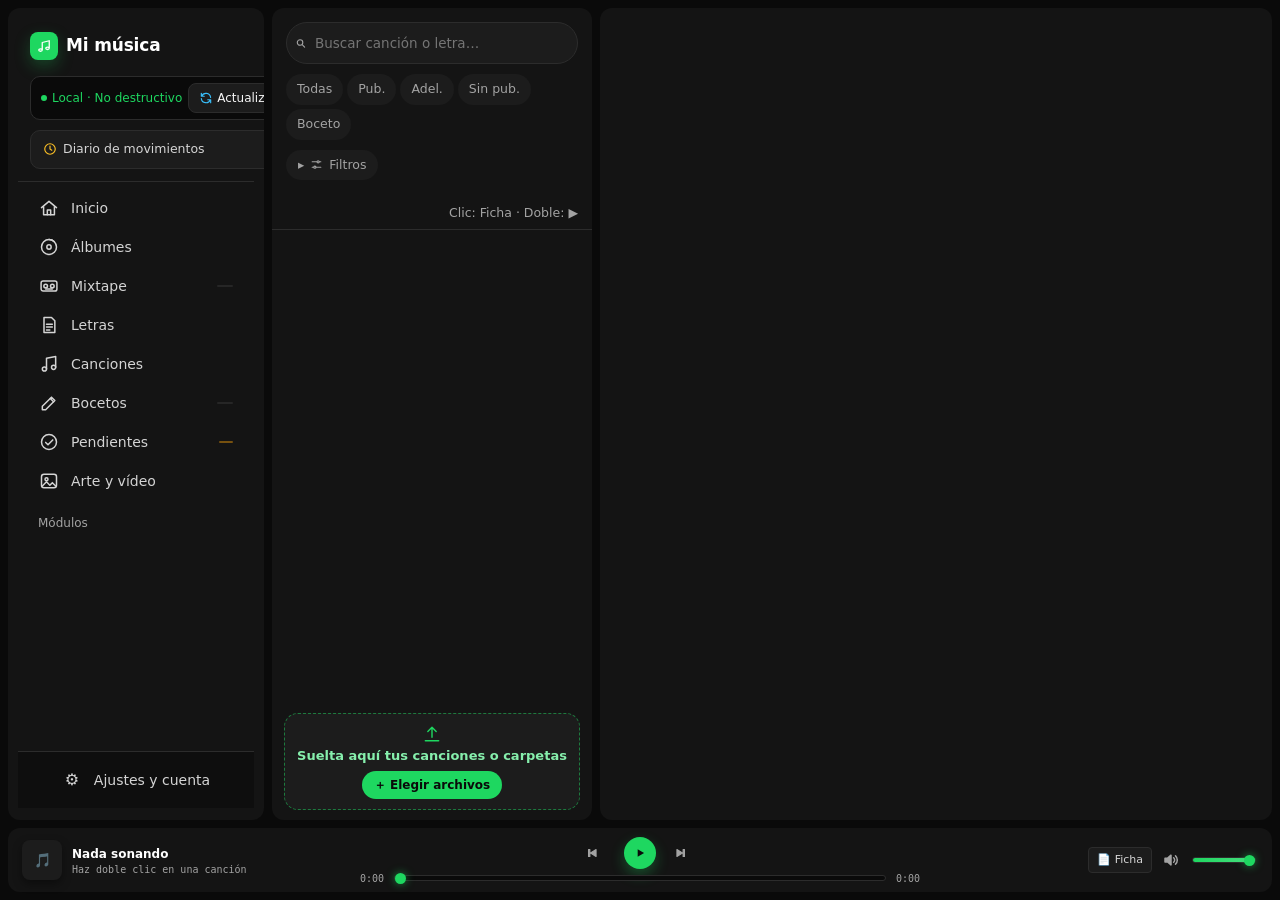
==== commit ea0f920c: "Redesign (three themes), guided screens, "Derechos de autor" completeness check and optional SGAE mo" ====
--- a/paquete/gestor/index.html
+++ b/paquete/gestor/index.html
@@ -35,9 +35,9 @@
 #q:focus,textarea:focus,.pk input:focus{box-shadow:0 0 0 3px color-mix(in srgb,var(--accent) 30%,transparent)}
 .nv{display:flex;align-items:center;gap:11px;padding:9px 12px;border-radius:10px;border:0;background:none;text-align:left;font-size:14.5px;font-weight:500;width:100%}
 .nv:hover{background:var(--panel2)}
-.nv.on{background:var(--accent);color:#fff}
+.nv.on{background:var(--accent);color:var(--onacc)}
 .nv .ic{width:22px;text-align:center;font-size:17px}
-.nv .bd{margin-left:auto;background:var(--accent);color:#fff;font-size:11.5px;border-radius:99px;padding:1px 8px;font-weight:600}
+.nv .bd{margin-left:auto;background:var(--accent);color:var(--onacc);font-size:11.5px;border-radius:99px;padding:1px 8px;font-weight:600}
 .nv.on .bd{background:#fff;color:var(--accent)}
 .sp{flex:1}
 #saved{font-size:12px;color:var(--muted);padding:6px 12px;min-height:26px}
@@ -51,14 +51,14 @@
 .chips{display:flex;flex-wrap:wrap;gap:7px;margin:10px 0 16px}
 .chip{border:0;background:var(--panel2);padding:6px 13px;border-radius:99px;font-size:12.5px;font-weight:500;transition:background .15s,transform .1s}
 .chip:hover{background:color-mix(in srgb,var(--txt) 16%,transparent)}.chip:active{transform:scale(.96)}
-.chip.on{background:var(--accent);color:#fff}
-.chip.pri{background:var(--accent);color:#fff}
+.chip.on{background:var(--accent);color:var(--onacc)}
+.chip.pri{background:var(--accent);color:var(--onacc)}
 .b{border-radius:99px;background:var(--panel2);padding:3px 11px;font-size:12px;display:inline-block}
 .b.ok{background:color-mix(in srgb,var(--good) 16%,transparent);color:var(--good)}
 .b.no{color:var(--muted)}
 .b.warn{background:color-mix(in srgb,var(--warn) 20%,transparent);color:var(--warn)}
 .tag{border-radius:99px;background:var(--panel2);padding:1px 8px;font-size:11.5px}
-.tag.fin{background:var(--accent);color:#fff;font-weight:600}
+.tag.fin{background:var(--accent);color:var(--onacc);font-weight:600}
 .tag.reg{background:color-mix(in srgb,var(--accent) 16%,transparent);color:var(--accent)}
 .empty{color:var(--muted);text-align:center;padding:40px 0}
 /* ---- paneles ---- */
@@ -89,13 +89,13 @@
 .srow .st{font-weight:600;white-space:nowrap;overflow:hidden;text-overflow:ellipsis}
 .srow .chs{display:flex;gap:6px;flex-wrap:wrap;justify-content:flex-end;min-width:0}
 .pbtn{width:36px;height:36px;border-radius:50%;border:0;background:var(--panel2);display:grid;place-items:center;font-size:13px;padding:0;flex:none}
-.pbtn:hover{background:var(--accent);color:#fff}
-.pbtn.on{background:var(--accent);color:#fff;font-size:11px;letter-spacing:-1px}
+.pbtn:hover{background:var(--accent);color:var(--onacc)}
+.pbtn.on{background:var(--accent);color:var(--onacc);font-size:11px;letter-spacing:-1px}
 /* ---- song page ---- */
 .hero{display:flex;gap:24px;align-items:flex-end;margin-bottom:18px;flex-wrap:wrap}
 .hero img,.hero .nocov{width:170px;height:170px;border-radius:16px;box-shadow:var(--shadow);aspect-ratio:auto}
 .hero .info{flex:1;min-width:240px}
-.bigplay{border:0;background:var(--accent);color:#fff;border-radius:99px;padding:10px 22px;font-weight:600;font-size:15px}
+.bigplay{border:0;background:var(--accent);color:var(--onacc);border-radius:99px;padding:10px 22px;font-weight:600;font-size:15px}
 .callout{background:color-mix(in srgb,var(--warn) 14%,var(--panel));border-radius:14px;padding:14px 16px;margin:14px 0}
 .vrow{display:grid;grid-template-columns:36px 1fr auto auto auto;gap:12px;align-items:center;padding:10px 12px;border-radius:12px;background:var(--panel);box-shadow:var(--shadow);margin-bottom:8px}
 .vrow.playing{box-shadow:0 0 0 2px var(--accent),var(--shadow)}
@@ -118,15 +118,15 @@
 #bar audio{flex:1;min-width:160px;height:36px}
 /* ---- menu, dialogs, notices ---- */
 #ctx{position:fixed;z-index:60;min-width:220px;background:var(--glass);backdrop-filter:blur(30px) saturate(180%);-webkit-backdrop-filter:blur(30px) saturate(180%);border:1px solid var(--line);border-radius:12px;padding:6px;box-shadow:0 12px 40px rgba(0,0,0,.3)}
-#ctx .ci{padding:7px 12px;border-radius:7px;cursor:pointer;font-size:13.5px}#ctx .ci:hover{background:var(--accent);color:#fff}#ctx hr{border:0;border-top:1px solid var(--line);margin:5px 0}
+#ctx .ci{padding:7px 12px;border-radius:7px;cursor:pointer;font-size:13.5px}#ctx .ci:hover{background:var(--accent);color:var(--onacc)}#ctx hr{border:0;border-top:1px solid var(--line);margin:5px 0}
 .ov{position:fixed;inset:0;background:rgba(0,0,0,.4);backdrop-filter:blur(6px);z-index:80;display:grid;place-items:center;padding:20px}
 .dlg{background:var(--panel);border-radius:20px;box-shadow:0 20px 60px rgba(0,0,0,.4);padding:24px;width:min(520px,100%);max-height:86vh;overflow:auto}
 .dlg h3{margin:0 0 6px;font-size:20px;letter-spacing:-.02em}
 .dlg .acts{display:flex;gap:10px;justify-content:flex-end;margin-top:18px}
 .pk input{width:100%;border:0;background:var(--panel2);border-radius:10px;padding:10px 12px;font:inherit;color:var(--txt);outline:none;margin:12px 0 8px}
 .pk .res{max-height:300px;overflow:auto}
-.pk .it{padding:9px 10px;border-radius:9px;cursor:pointer}.pk .it:hover{background:var(--accent);color:#fff}.pk .it small{opacity:.7}
-.steps{display:grid;gap:12px;margin-top:14px}.steps div{display:flex;gap:12px;align-items:flex-start}.steps b{background:var(--accent);color:#fff;border-radius:50%;width:26px;height:26px;display:grid;place-items:center;flex:none;font-size:13px}
+.pk .it{padding:9px 10px;border-radius:9px;cursor:pointer}.pk .it:hover{background:var(--accent);color:var(--onacc)}.pk .it small{opacity:.7}
+.steps{display:grid;gap:12px;margin-top:14px}.steps div{display:flex;gap:12px;align-items:flex-start}.steps b{background:var(--accent);color:var(--onacc);border-radius:50%;width:26px;height:26px;display:grid;place-items:center;flex:none;font-size:13px}
 #toast{position:fixed;left:50%;bottom:92px;transform:translateX(-50%) translateY(20px);background:var(--txt);color:var(--bg);padding:10px 18px;border-radius:99px;font-weight:500;opacity:0;pointer-events:none;transition:.25s;z-index:90}
 #toast.on{opacity:1;transform:translateX(-50%) translateY(0)}
 ::-webkit-scrollbar{width:12px;height:12px}::-webkit-scrollbar-thumb{background:rgba(128,128,128,.35);border-radius:10px;border:3px solid transparent;background-clip:content-box}::-webkit-scrollbar-track{background:transparent}
@@ -261,7 +261,7 @@
 .lcard:hover{transform:translateY(-2px)}
 .lcard.draft{border-style:dashed!important;opacity:.9}
 #btitle,#bcov{cursor:pointer}#btitle:hover{text-decoration:underline}
-.dragghost{position:fixed;top:-200px;left:-200px;padding:8px 14px;background:var(--accent);color:#fff;border-radius:10px;font-weight:600;font-size:13px}
+.dragghost{position:fixed;top:-200px;left:-200px;padding:8px 14px;background:var(--accent);color:var(--onacc);border-radius:10px;font-weight:600;font-size:13px}
 .dropdraft{border:2px dashed var(--line);border-radius:16px;padding:20px;text-align:center;margin:14px 0 6px;color:var(--mute,#8e8e93);font-weight:500;transition:background .15s,border-color .15s}
 body.dragging-songs #nvdraft{outline:2px dashed var(--accent);outline-offset:-2px}
 .nv.dover,.dropdraft.dover{background:color-mix(in srgb,var(--accent) 28%,transparent);border-color:var(--accent)}
@@ -318,11 +318,39 @@
 .amaps{display:grid;grid-template-columns:repeat(auto-fill,minmax(330px,1fr));gap:12px}
 .amap{display:flex;gap:14px;align-items:center;background:var(--panel);border-radius:16px;box-shadow:var(--shadow);padding:12px 14px}
 .amap img{width:64px;height:64px;border-radius:10px;object-fit:cover;flex:none;cursor:pointer}
+.shead{display:grid;grid-template-columns:minmax(150px,230px) 1fr;gap:24px;align-items:start;margin:6px 0 16px}
+.shead .scov{width:100%;aspect-ratio:1;object-fit:cover;border-radius:16px;box-shadow:var(--shadow);display:block}
+.shead .nocov.scov{background:var(--panel2);color:var(--muted)}
+.shead .stitle{font-size:26px;line-height:1.2;margin:0 0 4px}
+.spanel .sthemes{display:flex;flex-wrap:wrap;gap:7px;align-items:center}
+.shbtn{display:flex;gap:8px;flex-wrap:wrap;margin-top:8px}.sbadges{display:flex;flex-wrap:wrap;gap:7px;margin-top:8px}
+.stabs{display:flex;gap:2px;border-bottom:1px solid var(--line);margin:0 0 18px;overflow-x:auto;position:sticky;top:0;z-index:5;background:var(--bg);padding-top:4px}
+.stab{position:relative;background:none;border:0;color:var(--muted);font:inherit;font-weight:600;font-size:14px;padding:11px 16px;cursor:pointer;white-space:nowrap;border-radius:10px 10px 0 0;transition:color .15s,background .15s}
+.stab:hover{color:var(--txt);background:var(--panel2)}
+.stab::after{content:"";position:absolute;left:12px;right:12px;bottom:-1px;height:2px;border-radius:2px;background:var(--accent);opacity:0}
+.stab.on{color:var(--txt)}.stab.on::after{opacity:1}
+.sdot{display:inline-block;width:7px;height:7px;border-radius:50%;background:var(--warn);margin-left:7px;vertical-align:middle}
+.sprog{height:6px;border-radius:6px;background:var(--panel2);overflow:hidden;margin:2px 0 12px}.sprog i{display:block;height:100%;background:var(--good);border-radius:6px;transition:width .4s}
+.sstep{display:grid;grid-template-columns:28px 1fr auto;gap:12px;align-items:center;padding:9px 12px;border-radius:12px;background:var(--panel);margin-bottom:6px}
+.sstep .sic{display:grid;place-items:center;width:24px;height:24px;border-radius:50%;font-size:13px;font-weight:700;background:var(--panel2);color:var(--muted)}
+.sstep.ok .sic{background:color-mix(in srgb,var(--good) 22%,transparent);color:var(--good)}.sstep.pre .sic{background:color-mix(in srgb,var(--warn) 22%,transparent);color:var(--warn)}
+@media(max-width:760px){.shead{grid-template-columns:1fr}}
 /* ===== mixtape and refresh ===== */
 .sr .mx{width:26px;height:26px;border-radius:50%;border:0;background:var(--panel2);color:var(--txt);font-size:16px;line-height:1;padding:0;display:grid;place-items:center;opacity:0;transition:opacity .15s,background .15s;flex:none}
-.sr:hover .mx,.sr .mx.on{opacity:1}.sr .mx:hover{background:var(--accent);color:#fff}.sr .mx.on{background:var(--accent);color:#fff}
+.sr:hover .mx,.sr .mx.on{opacity:1}.sr .mx:hover{background:var(--accent);color:var(--onacc)}.sr .mx.on{background:var(--accent);color:var(--onacc)}
 .sr .rt{display:flex;align-items:center;gap:8px}
-.mrow{display:grid;grid-template-columns:22px 28px 48px minmax(0,1fr) auto minmax(150px,240px) auto;gap:12px;align-items:center;padding:8px 12px;border-radius:14px;background:var(--panel);box-shadow:var(--shadow);margin-bottom:8px}
+.grip{display:inline-flex;align-items:center;justify-content:center;width:18px;height:30px;color:var(--muted);cursor:grab;border-radius:6px;opacity:.5;transition:opacity .15s,color .15s,background .15s;touch-action:none;user-select:none;-webkit-user-select:none}
+.srow:hover .grip,.mrow:hover .grip,.grip:focus-visible{opacity:1}
+.grip:hover{color:var(--accent);background:var(--panel2)}
+.grip:focus-visible{outline:2px solid var(--accent);outline-offset:1px}
+.grip:active{cursor:grabbing}
+.gs-row{position:relative;z-index:1;transition:transform .26s cubic-bezier(.2,.8,.2,1)}
+.gs-slot{position:absolute;left:0;right:0;z-index:0;border:2px dashed var(--accent);border-radius:12px;background:color-mix(in srgb,var(--accent) 10%,transparent);pointer-events:none;transition:top .22s cubic-bezier(.2,.8,.2,1)}
+.gs-lift{position:relative;z-index:6;cursor:grabbing;background:var(--panel2);outline:2px solid var(--accent);outline-offset:-2px;box-shadow:0 14px 34px rgba(0,0,0,.45);transition:box-shadow .2s;will-change:transform}
+.gs-lift .grip{color:var(--accent);opacity:1;cursor:grabbing}
+.gs-lift.gs-settle{box-shadow:var(--shadow);transition:transform .22s cubic-bezier(.2,.8,.2,1),box-shadow .22s}
+@media (prefers-reduced-motion:reduce){.gs-row,.gs-slot,.gs-lift,.gs-lift.gs-settle{transition:none}}
+.mrow{display:grid;grid-template-columns:18px 22px 28px 48px minmax(0,1fr) auto minmax(150px,240px) auto;gap:12px;align-items:center;padding:8px 12px;border-radius:14px;background:var(--panel);box-shadow:var(--shadow);margin-bottom:8px}
 .mrow img,.mrow .sc0{width:48px;height:48px;border-radius:8px;object-fit:cover;background:var(--panel2)}
 .mrow select{max-width:100%}
 .mrow .mb{display:flex;gap:6px;align-items:center}
@@ -331,7 +359,7 @@
 .mopts input[type=text]{border:0;background:var(--panel2);color:var(--txt);border-radius:10px;padding:9px 12px;font:inherit;min-width:240px;outline:none}
 .mbar{height:8px;background:var(--panel2);border-radius:4px;overflow:hidden;margin:10px 0}.mbar i{display:block;height:100%;background:var(--accent);transition:width .3s}
 #newbar{position:fixed;left:50%;bottom:92px;transform:translateX(-50%);background:var(--txt);color:var(--bg);padding:9px 10px 9px 18px;border-radius:99px;font-weight:500;display:flex;gap:12px;align-items:center;z-index:88;animation:pop .25s both}
-#newbar button{border:0;background:var(--accent);color:#fff;border-radius:99px;padding:6px 14px;font-weight:600}
+#newbar button{border:0;background:var(--accent);color:var(--onacc);border-radius:99px;padding:6px 14px;font-weight:600}
 @keyframes spin{to{transform:rotate(360deg)}}.spin svg{animation:spin 1s linear infinite}
 .sr.over{outline:2px dashed var(--accent);outline-offset:-2px;background:color-mix(in srgb,var(--accent) 12%,transparent)}
 #sdrop{margin:14px 0}
@@ -341,7 +369,7 @@
 
 /* ===== MusicManager PRO look (from musicmanager_pro.html): dark DAW style, compact type, indigo/cyan accents ===== */
 body{font:12px/1.45 Inter,"Segoe UI Variable Text","Segoe UI",system-ui,-apple-system,sans-serif;letter-spacing:0;grid-template-columns:256px 320px 1fr}
-::selection{background:rgba(99,102,241,.3);color:#c7d2fe}
+::selection{background:color-mix(in srgb,var(--accent) 30%,transparent);color:var(--act)}
 ::-webkit-scrollbar{width:5px;height:5px}::-webkit-scrollbar-track{background:var(--bg)}
 ::-webkit-scrollbar-thumb{background:var(--line);border:0;border-radius:99px;background-clip:border-box}::-webkit-scrollbar-thumb:hover{background:var(--dash)}
 @keyframes eqBar{0%,100%{height:20%}50%{height:95%}}
@@ -350,15 +378,15 @@
 .ntop{padding:12px;border-bottom:1px solid var(--line);display:grid;gap:10px;flex:none}
 .brand{padding:0;align-items:center;justify-content:flex-start;gap:8px;font-size:12px;font-weight:700;letter-spacing:-.01em;color:var(--hi)}
 .brand small{font-size:9px;color:var(--muted);font-weight:500;margin-top:0;letter-spacing:0}
-.logo{width:28px;height:28px;border-radius:8px;background:linear-gradient(135deg,#6366f1,#a855f7 55%,#06b6d4);display:grid;place-items:center;box-shadow:0 6px 16px rgba(99,102,241,.25);color:#fff;flex:none}.logo svg{width:14px;height:14px}
+.logo{width:28px;height:28px;border-radius:8px;background:var(--accent);display:grid;place-items:center;box-shadow:0 6px 16px color-mix(in srgb,var(--accent) 25%,transparent);color:#fff;flex:none}.logo svg{width:14px;height:14px}
 .nrow{display:flex;align-items:center;justify-content:space-between;gap:6px;background:var(--bg);border:1px solid var(--line);border-radius:8px;padding:4px 8px}
-.lcl{font-size:10px;color:#34d399;font-weight:500;display:flex;align-items:center;gap:5px;white-space:nowrap}.lcl i{width:6px;height:6px;border-radius:50%;background:#34d399;display:inline-block}
+.lcl{font-size:10px;color:var(--good);font-weight:500;display:flex;align-items:center;gap:5px;white-space:nowrap}.lcl i{width:6px;height:6px;border-radius:50%;background:var(--good);display:inline-block}
 .rfs{display:flex;align-items:center;gap:4px;font-size:10px;font-weight:500;background:var(--panel2);border:1px solid var(--line);color:var(--txt);padding:2px 6px;border-radius:4px;transition:background .2s;flex:none}
 .rfs:hover{background:var(--hover)}.rfs svg{width:12px;height:12px;color:var(--cyan)}
 .hwrap{position:relative}
 .hbtn{width:100%;display:flex;align-items:center;gap:6px;font-size:11px;background:var(--panel2);border:1px solid var(--line);color:var(--soft);padding:4px 8px;border-radius:6px;text-align:left;transition:background .2s}
-.hbtn:hover{background:var(--hover)}.hbtn>svg:first-child{width:12px;height:12px;color:#fbbf24;flex:none}.hbtn span{flex:1}
-.hbtn b{font:500 9px var(--mono);background:#1e293b;color:#94a3b8;padding:0 6px;border-radius:99px}.hbtn b:empty{display:none}
+.hbtn:hover{background:var(--hover)}.hbtn>svg:first-child{width:12px;height:12px;color:var(--warn);flex:none}.hbtn span{flex:1}
+.hbtn b{font:500 9px var(--mono);background:var(--hover);color:var(--muted);padding:0 6px;border-radius:99px}.hbtn b:empty{display:none}
 .hbtn .chev{width:12px;height:12px;transition:transform .2s;color:var(--muted)}.hbtn.open .chev{transform:rotate(180deg)}
 #hdrawer{position:absolute;left:0;right:0;margin-top:4px;background:var(--panel2);border:1px solid var(--line);border-radius:12px;box-shadow:0 20px 40px rgba(0,0,0,.5);padding:10px;z-index:50;max-height:260px;overflow:auto;animation:pop .14s both}
 #hdrawer[hidden]{display:none}
@@ -368,28 +396,28 @@
 .nmain{flex:1;overflow:auto;padding:6px 8px;display:flex;flex-direction:column;gap:2px;min-height:0}
 .nv{font-size:12px;font-weight:500;padding:6px 10px;gap:8px;border-radius:8px;border:1px solid transparent;color:var(--muted)}
 .nv:hover{background:color-mix(in srgb,var(--hover) 70%,transparent);color:var(--hi)}
-.nv.on{background:rgba(79,70,229,.25);color:var(--hi);border-color:rgba(99,102,241,.4);font-weight:600;box-shadow:0 1px 2px rgba(0,0,0,.3)}
+.nv.on{background:var(--selbg);color:var(--selfg);border-color:transparent;font-weight:600;box-shadow:none}.nv.on .ic{color:var(--accent)}
 .nv .ic{width:14px;font-size:12px}.nv svg{width:14px;height:14px}
 .nv .bd{background:transparent;color:var(--muted);font:500 10px var(--mono);padding:0}.nv.on .bd{background:transparent;color:var(--act)}
-#tbadge{background:rgba(245,158,11,.2)!important;color:#fcd34d!important;border:1px solid rgba(245,158,11,.3);padding:0 6px!important;font-weight:700!important;border-radius:99px}
-.navlab{font-size:9px;font-weight:600;text-transform:uppercase;letter-spacing:.07em;color:#64748b;padding:12px 10px 4px}
+#tbadge{background:rgba(245,158,11,.2)!important;color:var(--warn)!important;border:1px solid rgba(245,158,11,.3);padding:0 6px!important;font-weight:700!important;border-radius:99px}
+.navlab{font-size:9px;font-weight:600;text-transform:uppercase;letter-spacing:.07em;color:var(--muted);padding:12px 10px 4px}
 #modnav{display:flex;flex-direction:column;gap:2px}.navsep{display:none}
-.nfoot{padding:8px;border-top:1px solid var(--line);background:rgba(7,9,14,.5);flex:none}
+.nfoot{padding:8px;border-top:1px solid var(--line);background:color-mix(in srgb,var(--bg) 60%,transparent);flex:none}
 .nfoot .set{justify-content:center}#saved{padding:4px 8px 0;min-height:0;font-size:10px}#saved:empty{display:none}
 /* -- songs column -- */
 #slist{background:var(--bg)}
 #slist .sh{padding:10px;border-bottom:1px solid var(--line);background:color-mix(in srgb,var(--panel) 60%,transparent);gap:8px}
 .addbox{width:100%;border:1px dashed var(--dash);background:color-mix(in srgb,var(--panel2) 70%,transparent);border-radius:12px;padding:8px;text-align:center;transition:.2s;color:inherit}
-.addbox:hover,#addsongs.over{border-color:var(--accent);background:rgba(99,102,241,.1);outline:0}
+.addbox:hover,#addsongs.over{border-color:var(--accent);background:color-mix(in srgb,var(--accent) 10%,transparent);outline:0}
 .addbox b{display:flex;align-items:center;justify-content:center;gap:6px;font-size:12px;font-weight:600;color:var(--act2)}.addbox:hover b{color:var(--act)}
-.addbox b i{font-style:normal;width:16px;height:16px;border-radius:4px;background:rgba(99,102,241,.2);display:grid;place-items:center}
-.addbox small{display:block;font-size:9px;color:#64748b;margin-top:2px}
+.addbox b i{font-style:normal;width:16px;height:16px;border-radius:4px;background:color-mix(in srgb,var(--accent) 20%,transparent);display:grid;place-items:center}
+.addbox small{display:block;font-size:9px;color:var(--muted);margin-top:2px}
 #q{background:var(--panel2);border:1px solid var(--line);border-radius:8px;padding:5px 50px 5px 28px;font-size:12px}
 #q:focus,textarea:focus,.pk input:focus,.mxin:focus{box-shadow:none;border-color:var(--accent)}
-.qw::before{content:"";position:absolute;left:9px;top:50%;width:11px;height:11px;transform:translateY(-50%);background:#64748b;-webkit-mask:url("data:image/svg+xml,%3Csvg xmlns='http://www.w3.org/2000/svg' viewBox='0 0 24 24' fill='none' stroke='black' stroke-width='2.4' stroke-linecap='round'%3E%3Cpath d='M21 21l-4.35-4.35M17 11A6 6 0 115 11a6 6 0 0112 0z'/%3E%3C/svg%3E") center/contain no-repeat;mask:url("data:image/svg+xml,%3Csvg xmlns='http://www.w3.org/2000/svg' viewBox='0 0 24 24' fill='none' stroke='black' stroke-width='2.4' stroke-linecap='round'%3E%3Cpath d='M21 21l-4.35-4.35M17 11A6 6 0 115 11a6 6 0 0112 0z'/%3E%3C/svg%3E") center/contain no-repeat;pointer-events:none;z-index:1}
+.qw::before{content:"";position:absolute;left:9px;top:50%;width:11px;height:11px;transform:translateY(-50%);background:var(--muted);-webkit-mask:url("data:image/svg+xml,%3Csvg xmlns='http://www.w3.org/2000/svg' viewBox='0 0 24 24' fill='none' stroke='black' stroke-width='2.4' stroke-linecap='round'%3E%3Cpath d='M21 21l-4.35-4.35M17 11A6 6 0 115 11a6 6 0 0112 0z'/%3E%3C/svg%3E") center/contain no-repeat;mask:url("data:image/svg+xml,%3Csvg xmlns='http://www.w3.org/2000/svg' viewBox='0 0 24 24' fill='none' stroke='black' stroke-width='2.4' stroke-linecap='round'%3E%3Cpath d='M21 21l-4.35-4.35M17 11A6 6 0 115 11a6 6 0 0112 0z'/%3E%3C/svg%3E") center/contain no-repeat;pointer-events:none;z-index:1}
 .phases{display:flex;flex-wrap:wrap;gap:4px}
 .phases button{border:0;font-size:10px;font-weight:500;padding:2px 8px;border-radius:4px;background:var(--panel2);color:var(--muted);transition:background .2s,color .2s}
-.phases button:hover{color:var(--hi)}.phases button.on{background:#4f46e5;color:#fff}
+.phases button:hover{color:var(--hi)}.phases button.on{background:var(--accent);color:var(--onacc)}
 #ffilt,#fcol,#fthem{font-size:11px;padding:4px 8px;border:1px solid var(--line);border-radius:8px;background:var(--panel2)}
 .mixcard{background:var(--mixbg);border:1px solid rgba(6,182,212,.5);border-radius:8px;padding:6px;box-shadow:0 4px 10px rgba(0,0,0,.3)}
 .mxh{display:flex;justify-content:space-between;align-items:center;gap:4px}
@@ -397,18 +425,18 @@
 .mxh button{border:0;background:none;font:9px var(--mono);color:var(--mixh)}.mxh button:hover{text-decoration:underline}
 .mixcard select{margin-top:4px;width:100%;background:var(--deep);border:1px solid rgba(6,182,212,.3);border-radius:4px;padding:2px 6px;font-size:11px;font-weight:600;color:var(--hi)}
 #fmix.on{background:var(--deep)}
-.scrow{display:flex;justify-content:space-between;gap:8px;padding:4px 12px;border-bottom:1px solid rgba(33,42,61,.6);font-size:10px;color:#64748b}
-#scount{padding:0;font-size:10px;color:#64748b}
+.scrow{display:flex;justify-content:space-between;gap:8px;padding:4px 12px;border-bottom:1px solid var(--line);font-size:10px;color:var(--muted)}
+#scount{padding:0;font-size:10px;color:var(--muted)}
 #srows{padding:0}
-.sr{grid-template-columns:32px 1fr auto;gap:8px;padding:6px 10px;border-radius:0;border-left:2px solid transparent;border-bottom:1px solid rgba(33,42,61,.4)}
+.sr{grid-template-columns:32px 1fr auto;gap:8px;padding:6px 10px;border-radius:0;border-left:2px solid transparent;border-bottom:1px solid var(--line)}
 .sr:hover{background:color-mix(in srgb,var(--hover) 60%,transparent)}
-.sr.sel{background:rgba(79,70,229,.2);border-left-color:var(--accent)}
+.sr.sel{background:color-mix(in srgb,var(--accent) 20%,transparent);border-left-color:var(--accent)}
 .sr .cv,.sr .cv img,.sr .sc0{width:32px;height:32px}.sr .cv img,.sr .sc0{border-radius:4px;border:1px solid var(--line)}
 .sr .st{font-size:11px;font-weight:500;display:flex;align-items:center;gap:5px;color:var(--txt)}.sr.sel .st{color:var(--act);font-weight:600}
-.sr .pl{border-radius:4px;background:rgba(0,0,0,.55);color:#fff;font-size:10px}.sr.now .pl{background:rgba(79,70,229,.7)}
-.sr .dt{width:6px;height:6px;flex:none;background:#64748b}.sr .dt.pub{background:#f43f5e}.sr .dt.pre{background:#fbbf24}.sr .dt.free{background:#34d399}
-.sr .tx .meta{font:9px var(--mono);color:#64748b;margin-top:2px;display:flex;gap:5px;align-items:center}
-.vb{padding:0 4px;border-radius:4px;border:1px solid rgba(16,185,129,.3);background:rgba(16,185,129,.15);color:#6ee7b7;font:8px var(--mono)}.vb.none{border-color:var(--line);background:transparent;color:#64748b}
+.sr .pl{border-radius:4px;background:rgba(0,0,0,.55);color:#fff;font-size:10px}.sr.now .pl{background:color-mix(in srgb,var(--accent) 70%,transparent)}
+.sr .dt{width:6px;height:6px;flex:none;background:var(--muted)}.sr .dt.pub{background:var(--bad)}.sr .dt.pre{background:var(--warn)}.sr .dt.free{background:var(--good)}
+.sr .tx .meta{font:9px var(--mono);color:var(--muted);margin-top:2px;display:flex;gap:5px;align-items:center}
+.vb{padding:0 4px;border-radius:4px;border:1px solid rgba(16,185,129,.3);background:rgba(16,185,129,.15);color:var(--good);font:8px var(--mono)}.vb.none{border-color:var(--line);background:transparent;color:var(--muted)}
 .sr .mx{opacity:1;width:20px;height:20px;border-radius:4px;border:1px solid var(--line);background:var(--panel2);font-size:10px;color:var(--muted)}
 .sr .mx:hover{background:rgba(6,182,212,.2);color:var(--hi)}.sr .mx.on{background:rgba(6,182,212,.3);border-color:rgba(6,182,212,.5);color:var(--hi)}
 /* -- center -- */
@@ -422,45 +450,45 @@
 .panel{padding:14px 16px}.tile{padding:14px}.tile .n{font:700 20px var(--mono);letter-spacing:0}.tile .l{font-size:11px;color:var(--muted)}
 .task .n{font:700 22px var(--mono);letter-spacing:0}.task .t{font-size:12px}.task:hover,.lcard:hover{border-color:var(--dash)}
 .chip{font-size:11px;padding:4px 10px;border-radius:6px;border:1px solid var(--line);background:var(--panel2)}.chip:hover{background:var(--hover)}
-.chip.on{background:#4f46e5;border-color:var(--accent);color:#fff}.chip.pri{background:var(--accent);border-color:transparent;color:#fff}.chip.pri:hover{background:#4f46e5}
+.chip.on{background:var(--accent);border-color:var(--accent);color:var(--onacc)}.chip.pri{background:var(--accent);border-color:transparent;color:var(--onacc)}.chip.pri:hover{background:var(--accent)}
 .b{border-radius:4px;font:500 10px var(--mono);padding:1px 6px;border:1px solid var(--line);background:transparent}
-.b.ok{border-color:rgba(16,185,129,.3);background:rgba(16,185,129,.15);color:#6ee7b7}.b.warn{border-color:rgba(245,158,11,.3);background:rgba(245,158,11,.15);color:#fcd34d}
-.tag{border-radius:4px;font-size:10px}.tag.fin{background:#4f46e5}
-.bigplay{background:var(--accent);border-radius:6px;padding:6px 14px;font-size:12px;box-shadow:0 6px 14px rgba(79,70,229,.3)}.bigplay:hover{background:#4f46e5}
+.b.ok{border-color:rgba(16,185,129,.3);background:rgba(16,185,129,.15);color:var(--good)}.b.warn{border-color:rgba(245,158,11,.3);background:rgba(245,158,11,.15);color:var(--warn)}
+.tag{border-radius:4px;font-size:10px}.tag.fin{background:var(--accent)}
+.bigplay{background:var(--accent);border-radius:6px;padding:6px 14px;font-size:12px;box-shadow:0 6px 14px color-mix(in srgb,var(--accent) 30%,transparent)}.bigplay:hover{background:var(--accent)}
 .gc img,.nocov{border-radius:8px;border:1px solid var(--line);box-shadow:none}
 .gt{font-size:12px}
 select,.mxin,.pk input,textarea,.tagin{border:1px solid var(--line);background:var(--panel2);border-radius:8px;font-size:12px}
 textarea{box-shadow:none;padding:10px 12px}pre{box-shadow:none;border:1px solid var(--line);font-size:12px;background:var(--panel2)}
-.bar{background:var(--bg);border:1px solid var(--line)}.bar i{background:linear-gradient(90deg,#6366f1,#22d3ee)}
+.bar{background:var(--bg);border:1px solid var(--line)}.bar i{background:linear-gradient(90deg,var(--accent),var(--accent2))}
 .ov{background:var(--ovl);backdrop-filter:blur(4px)}
 .dlg{border:1px solid var(--line);border-radius:16px;padding:20px;box-shadow:0 25px 50px rgba(0,0,0,.5)}.dlg h3{font-size:14px}
 #ctx{background:var(--panel2);backdrop-filter:none}#ctx .ci{font-size:12px}
-#toast{left:auto;right:16px;bottom:80px;transform:translateY(8px);background:var(--panel2);color:var(--hi);border:1px solid rgba(99,102,241,.5);border-radius:12px;padding:8px 12px;font-size:11px;box-shadow:0 10px 25px rgba(0,0,0,.4)}
+#toast{left:auto;right:16px;bottom:80px;transform:translateY(8px);background:var(--panel2);color:var(--hi);border:1px solid color-mix(in srgb,var(--accent) 50%,transparent);border-radius:12px;padding:8px 12px;font-size:11px;box-shadow:0 10px 25px rgba(0,0,0,.4)}
 #toast.on{transform:translateY(0)}
 #newbar{background:var(--panel2);color:var(--hi);border:1px solid var(--line)}
 .sgrid .stitle{font-size:18px}.shd{font-size:10px}.lcard .ex,.snow{font-size:12px}
 /* -- player -- */
 #bar{height:64px;padding:0 14px;grid-template-columns:minmax(220px,1fr) minmax(260px,2fr) minmax(200px,1fr);background:var(--panel);backdrop-filter:none;-webkit-backdrop-filter:none;gap:12px;user-select:none}
 #bar .bc0,#bar img{width:40px;height:40px;border-radius:8px;box-shadow:0 4px 10px rgba(0,0,0,.4)}
-#bar .bc0{background:linear-gradient(135deg,#4f46e5,#7e22ce);color:#fff}#bar .bc0:empty::after{content:"🎵";font-size:14px}
+#bar .bc0{background:var(--panel2);color:#fff}#bar .bc0:empty::after{content:"🎵";font-size:14px}
 #bar .bnow{gap:10px}#bar .bi{gap:1px}
 #bar .bt{display:flex;align-items:center;gap:6px;min-width:0}
 #btitle{font-size:12px;font-weight:600;color:var(--hi);white-space:nowrap;overflow:hidden;text-overflow:ellipsis}
-#btag{font:600 9px var(--mono);padding:0 4px;border-radius:4px;background:rgba(16,185,129,.2);color:#6ee7b7;border:1px solid rgba(16,185,129,.3);flex:none}#btag[hidden]{display:none}
+#btag{font:600 9px var(--mono);padding:0 4px;border-radius:4px;background:rgba(16,185,129,.2);color:var(--good);border:1px solid rgba(16,185,129,.3);flex:none}#btag[hidden]{display:none}
 #bar .bi small{font:10px var(--mono);color:var(--muted)}
-#eq{height:10px;width:auto;gap:2px;flex:none}#eq i{width:2px;background:#22d3ee;border-radius:99px;height:20%}
+#eq{height:10px;width:auto;gap:2px;flex:none}#eq i{width:2px;background:var(--accent2);border-radius:99px;height:20%}
 body.playing #eq i{animation:eqBar .6s infinite ease-in-out}
 body.playing #eq i:nth-child(2){animation:eqBar .4s infinite ease-in-out .15s}
 body.playing #eq i:nth-child(3){animation:eqBar .7s infinite ease-in-out .3s}
 body.playing #bcov{animation:none}
 #bar .bctl{gap:4px}#bar .bbtns{gap:12px}
 #bar .ib{width:26px;height:26px;border-radius:4px;color:var(--muted);opacity:1;transition:background .2s,color .2s}#bar .ib:hover{color:var(--hi);background:var(--hover)}#bar .ib svg{width:14px;height:14px}
-#bar #bplay{width:32px;height:32px;min-width:32px;background:#4f46e5;color:#fff;box-shadow:0 6px 14px rgba(79,70,229,.3);transition:background .2s,transform .1s}
-#bar #bplay:hover{background:#6366f1;transform:none}#bar #bplay:active{transform:scale(.95)}#bar #bplay svg{width:14px;height:14px}
+#bar #bplay{width:32px;height:32px;min-width:32px;background:var(--accent);color:var(--onacc);box-shadow:0 6px 14px color-mix(in srgb,var(--accent) 30%,transparent);transition:background .2s,transform .1s}
+#bar #bplay:hover{background:var(--accent);transform:none}#bar #bplay:active{transform:scale(.95)}#bar #bplay svg{width:14px;height:14px}
 #bar .bprog{font:10px var(--mono);max-width:576px;gap:8px}#bar .bprog span{width:32px}#bar #bt0{text-align:right}#bar #bt1{text-align:left}
-#bar input[type=range]{height:6px;border-radius:99px;border:1px solid var(--line);background:linear-gradient(90deg,#6366f1,#22d3ee) left/var(--v,0%) 100% no-repeat,var(--bg)}
-#bar input[type=range]:hover{background:linear-gradient(90deg,#6366f1,#22d3ee) left/var(--v,0%) 100% no-repeat,var(--bg)}
-#bar input[type=range]::-webkit-slider-thumb,#bar input[type=range]:hover::-webkit-slider-thumb{width:11px;height:11px;background:#818cf8;box-shadow:0 0 8px rgba(99,102,241,.6)}
+#bar input[type=range]{height:6px;border-radius:99px;border:1px solid var(--line);background:linear-gradient(90deg,var(--accent),var(--accent2)) left/var(--v,0%) 100% no-repeat,var(--bg)}
+#bar input[type=range]:hover{background:linear-gradient(90deg,var(--accent),var(--accent2)) left/var(--v,0%) 100% no-repeat,var(--bg)}
+#bar input[type=range]::-webkit-slider-thumb,#bar input[type=range]:hover::-webkit-slider-thumb{width:11px;height:11px;background:var(--accent);box-shadow:0 0 8px color-mix(in srgb,var(--accent) 60%,transparent)}
 #bar .bvol{gap:10px}#bar .bvol input{max-width:64px}
 #bar .fch{display:flex;align-items:center;gap:4px;font-size:11px;background:var(--panel2);border:1px solid var(--line);color:var(--soft);padding:4px 8px;border-radius:4px;white-space:nowrap}#bar .fch:hover{background:var(--hover)}
 /* -- phones and narrow windows: the menu and the list slide in -- */
@@ -494,6 +522,154 @@
 html[data-tema=claro] .dlg,html[data-tema=claro] #toast{box-shadow:0 20px 50px rgba(15,23,42,.18)}
 html[data-tema=claro] .scrow,html[data-tema=claro] #scount,html[data-tema=claro] .addbox small{color:var(--muted)}
 html[data-tema=claro] .sr .dt{background:#94a3b8}html[data-tema=claro] .sr .dt.pub{background:#e11d48}html[data-tema=claro] .sr .dt.pre{background:#d97706}html[data-tema=claro] .sr .dt.free{background:#059669}
+
+/* -- design 2026-11: greys and one green, three themes (oscuro, claro, primavera). Tokens only; the layout rules live above -- */
+:root,html[data-tema=oscuro]{color-scheme:dark;--bg:#0a0a0a;--panel:#141414;--panel2:#1c1c1c;--hover:#262626;--line:#2c2c2c;--txt:#f5f5f5;--muted:#a3a3a3;--accent:#1ed760;--accent2:#4ade80;--onacc:#0a0a0a;--selbg:#262626;--selfg:#f5f5f5;--cyan:#38bdf8;--good:#1ed760;--warn:#fbbf24;--bad:#f87171;--glass:rgba(20,20,20,.94);--side:#141414;--shadow:0 8px 24px rgba(0,0,0,.5);
+  --hi:#fff;--soft:#d4d4d4;--act:#bbf7d0;--act2:#86efac;--deep:rgba(10,10,10,.8);--dash:#404040;--ovl:rgba(0,0,0,.75);--mixbg:linear-gradient(90deg,#14281c,#1c1c1c);--mixh:#86efac}
+html[data-tema=claro]{color-scheme:light;--bg:#ececec;--panel:#ffffff;--panel2:#f5f5f5;--hover:#e8e8e8;--line:#dcdcdc;--txt:#171717;--muted:#5c5c5c;--accent:#168a3d;--accent2:#168a3d;--onacc:#ffffff;--selbg:#e8e8e8;--selfg:#171717;--cyan:#0369a1;--good:#15803d;--warn:#b45309;--bad:#dc2626;--glass:rgba(255,255,255,.94);--side:#ffffff;--shadow:0 6px 18px rgba(20,20,20,.14);
+  --hi:#0a0a0a;--soft:#333;--act:#14532d;--act2:#168a3d;--deep:rgba(255,255,255,.9);--dash:#bdbdbd;--ovl:rgba(20,20,20,.45);--mixbg:linear-gradient(90deg,#dff3e5,#f5f5f5);--mixh:#14532d}
+html[data-tema=claro] ::selection{background:rgba(22,138,61,.2);color:#14532d}
+html[data-tema=claro] .nv.on{background:var(--selbg);color:var(--selfg)}
+html[data-tema=primavera]{color-scheme:light;--bg:#eaf5ef;--panel:#ffffff;--panel2:#f3faf6;--hover:#e1f0e8;--line:#d2e6db;--txt:#10261e;--muted:#476257;--accent:#ff7a1a;--accent2:#ff7a1a;--onacc:#1a1206;--selbg:#fdeeb0;--selfg:#10261e;--cyan:#0ea5e9;--good:#22c55e;--warn:#e0a800;--bad:#e11d48;--glass:rgba(255,255,255,.94);--side:#ffffff;--shadow:0 8px 22px rgba(30,90,70,.18);
+  --hi:#0a1f17;--soft:#2c4a3d;--act:#7c2d00;--act2:#c2410c;--deep:rgba(255,255,255,.9);--dash:#b6d4c5;--ovl:rgba(16,38,30,.45);--mixbg:linear-gradient(90deg,#fdeeb0,#f3faf6);--mixh:#7c2d00}
+html[data-tema=primavera] ::selection{background:rgba(255,122,26,.25);color:#10261e}
+html[data-tema=primavera] .nv.on,html[data-tema=primavera] .chip.on{background:var(--selbg);color:var(--selfg)}
+html[data-tema=primavera] .nrow,html[data-tema=primavera] .nfoot{background:var(--bg)}
+html[data-tema=primavera] .vb,html[data-tema=primavera] .b.ok{color:#15803d}
+html[data-tema=primavera] .b.warn{color:#9a6b00}
+html[data-tema=primavera] .hbtn b{background:#d2e6db;color:#2c4a3d}
+html[data-tema=primavera] #hdrawer,html[data-tema=primavera] .dlg,html[data-tema=primavera] #toast{box-shadow:0 20px 50px rgba(30,90,70,.22)}
+html[data-tema=primavera] .sr .dt{background:#9bb8aa}html[data-tema=primavera] .sr .dt.pub{background:#e11d48}html[data-tema=primavera] .sr .dt.pre{background:#e0a800}html[data-tema=primavera] .sr .dt.free{background:#22c55e}
+
+/* -- design 2026-11, phase 2: floating panels, search first, one visible drop zone -- */
+:root{--surf:var(--panel)}
+@media(min-width:821px){
+  body{gap:8px;padding:8px 8px 0}
+  #nav,#slist,main,#bar{border:0;border-radius:12px}
+  #nav{background:var(--side)}
+  #slist{background:var(--surf)}
+  main{background:var(--surf);--panel:var(--panel2);--panel2:var(--hover)}
+  #bar{margin-bottom:8px;background:var(--surf)}
+}
+#slist .sh{background:none;border-bottom:0;padding:12px 12px 6px}
+#slist .qw #q{min-height:42px;border-radius:99px;font-size:13.5px;margin-bottom:0}
+.phases{display:flex;flex-wrap:wrap;gap:4px}.phases button{border-radius:99px;padding:5px 12px}
+.fdet{border-radius:12px}.fdet>summary{list-style:none;cursor:pointer;display:inline-flex;align-items:center;gap:6px;font-size:12px;font-weight:600;color:var(--muted);padding:4px 10px;border-radius:99px;background:var(--panel2)}
+.fdet>summary::-webkit-details-marker{display:none}.fdet>summary:hover{color:var(--txt)}
+.fdet[open]>summary{color:var(--txt)}.fdet[open]{display:grid;gap:6px}
+.fdet select{width:100%}
+#addsongs{margin:6px 12px 12px;width:auto;min-height:104px;border:1.5px dashed color-mix(in srgb,var(--accent) 50%,transparent);border-radius:14px;background:var(--panel2);display:grid;place-items:center;align-content:center;gap:3px;text-align:center;padding:14px;flex:none}
+#addsongs .dz-ic{width:26px;height:26px;color:var(--accent)}
+#addsongs b{font-size:13px;font-weight:600;display:block}
+#addsongs small{display:block;color:var(--muted);font-size:11px;margin:0}
+#addsongs .dz-btn{margin-top:6px;display:inline-flex;align-items:center;gap:6px;background:var(--accent);color:var(--onacc);border-radius:99px;padding:6px 14px;font-size:12px;font-weight:600}
+#addsongs:hover,#addsongs.over{background:color-mix(in srgb,var(--accent) 12%,var(--panel2));border-color:var(--accent)}
+
+/* -- design 2026-11, phase 3: home banner, figures, legends -- */
+.hero{position:relative;border-radius:12px 12px 0 0;overflow:hidden;min-height:190px;margin:-20px -20px 16px;display:flex;align-items:flex-end;color:#fff}
+.hero .mos{position:absolute;inset:0;display:grid;grid-template-columns:repeat(6,1fr)}.hero .mos i{background:var(--panel2) center/cover}
+.hero::after{content:"";position:absolute;inset:0;background:linear-gradient(to top,rgba(0,0,0,.88),rgba(0,0,0,.35) 75%)}
+.hero .tx{position:relative;z-index:1;padding:18px 24px;display:grid;gap:8px}
+.hero h1{color:#fff!important;text-shadow:0 2px 14px rgba(0,0,0,.55);font-size:clamp(28px,4.2vw,52px);font-weight:700;line-height:1;letter-spacing:-.03em;margin:0;display:block}
+.hero .hm{display:flex;flex-wrap:wrap;gap:6px 16px;align-items:center;color:rgba(255,255,255,.88);font-size:13px}
+.hero .hb{border:0;background:var(--accent);color:var(--onacc);border-radius:99px;padding:7px 16px;font-weight:600;font-size:12.5px}.hero .hb:hover{filter:brightness(1.08)}
+.aviso{display:flex;align-items:center;justify-content:space-between;gap:12px;flex-wrap:wrap;background:var(--panel);border-radius:12px;padding:10px 14px;margin:0 0 14px}
+.aviso>span{display:flex;gap:10px;align-items:center}.aviso svg{color:var(--warn);flex:none}
+.tiles{grid-template-columns:repeat(auto-fit,minmax(150px,1fr))}
+.tile{border-radius:12px;box-shadow:none}.tile .ti{display:flex;gap:6px;align-items:center;color:var(--muted);margin-bottom:8px}.tile .ti .l{font-size:11.5px}
+.tile .n{font:300 30px/1 var(--mono)!important;letter-spacing:-.02em!important}
+.lgd{display:grid;gap:6px;line-height:1.3}.lgd span{display:flex;gap:8px;align-items:center}.lgd i{width:10px;height:10px;border-radius:3px;flex:none}
+.sgs.ok{color:var(--good)}.sgs.par{color:var(--warn)}
+.bar.ok i{background:var(--good)}.bar.par i{background:var(--warn)}.bar{background:var(--hover)!important;border:0!important;height:5px!important}
+
+/* -- design 2026-11: type. The Roboto family everywhere (thin and light for the big figures and titles). Nothing is bundled: it is the face installed on this computer, else the system one. -- */
+:root{--ui:"Roboto","Segoe UI Variable Text","Segoe UI",system-ui,-apple-system,sans-serif;--mono:"Roboto Mono","Roboto",ui-monospace,Consolas,monospace}
+body,button,input,select,textarea{font-family:var(--ui)!important;letter-spacing:0}
+h1,h2,h3,.brand,.tile .n{font-family:var(--ui)!important}
+h1{font-weight:300;letter-spacing:-.02em}h2{font-weight:500;letter-spacing:-.01em}
+.hero h1{font-weight:300!important;letter-spacing:-.025em!important}
+.tile .n{font-weight:100!important;font-size:34px!important;letter-spacing:-.02em!important;font-variant-numeric:tabular-nums}
+.tile .l,.aviso b,.fdet>summary,.chip,.phases button{font-weight:500}
+/* -- design 2026-11: roomier sizes (the compact layer above made the menus and the song list too small) -- */
+body{font-size:14px;line-height:1.5}
+#nav{padding:16px 12px;gap:2px}
+.brand{font-size:17px}.brand small{font-size:12px}
+.nv{font-size:14px;padding:10px 12px;gap:12px;border-radius:10px;color:var(--soft)}
+.nv .ic{width:20px;font-size:16px}.nv svg{width:20px;height:20px}
+.nv .bd{font:500 12px var(--ui);padding:1px 8px;background:var(--hover);color:var(--txt);border-radius:99px}.nv.on .bd{background:var(--hover);color:var(--txt)}
+.nv.on{color:var(--selfg)}
+.navlab{font-size:12px;text-transform:none;letter-spacing:0;font-weight:500;padding:18px 12px 6px}
+.lcl{font-size:12px}.rfs{font-size:12px;padding:5px 10px;border-radius:8px}.rfs svg{width:14px;height:14px}
+.nrow{padding:6px 10px;border-radius:10px}
+.hbtn{font-size:12.5px;padding:9px 12px;border-radius:10px}.hbtn>svg:first-child{width:14px;height:14px}.hbtn b{font:500 11px var(--ui)}
+#slist .sh{gap:10px;padding:14px 14px 8px}
+#q{font-size:14px}
+.phases button{font-size:12.5px;padding:6px 13px;border-radius:99px}
+.fdet>summary{font-size:12.5px;padding:6px 12px}
+.mixcard{padding:10px 12px;border-radius:12px}.mxh span{font-size:12px;text-transform:none;letter-spacing:0;font-weight:600}.mxh button{font:500 12px var(--ui)}
+.mixcard select{font-size:13px;padding:7px 10px;border-radius:8px}
+#slist select{font-size:13px;padding:8px 10px;border-radius:10px}
+.scrow,#scount{font-size:12px}.scrow{padding:6px 14px}
+.sr{grid-template-columns:44px 1fr auto;gap:12px;padding:9px 14px}
+.sr .cv,.sr .cv img,.sr .sc0{width:44px;height:44px}
+.sr .st{font-size:14.5px}
+.sr .tx .meta{font:400 12px var(--ui);margin-top:3px;gap:6px}
+.sr .snip{font-size:12px}
+.vb,.vb.none{font:500 11px var(--ui);padding:1px 7px;border-radius:6px}
+.sr .mx{width:28px;height:28px;border-radius:50%;font-size:16px}
+.b,.tag{font-size:12px}.chip{font-size:12.5px;padding:6px 14px;border-radius:99px}
+.meta{font-size:12.5px}
+/* tuning: the song list gets the room; the drop zone and mixtape pick are compact */
+.nv{padding:7px 12px}.navlab{padding:12px 12px 4px}.brand{padding-bottom:6px}#nav{padding:12px 10px}
+.phases button{padding:6px 11px}
+#addsongs{min-height:0;padding:10px 12px;margin:6px 12px 10px;gap:2px}
+#addsongs small{display:none}
+#addsongs .dz-ic{width:20px;height:20px}
+#addsongs .dz-btn{margin-top:4px;padding:5px 12px}
+.fdet .mixcard{margin-top:6px}
+.dur{font:400 12.5px var(--ui);font-variant-numeric:tabular-nums;color:var(--muted);min-width:34px;text-align:right;flex:none}
+.sr .rt{gap:10px}.srow .dur{padding:0 8px}
+/* mixtape page: grouped sections, switches instead of the browser's check boxes, line icons */
+input[type=checkbox],input[type=radio],input[type=range]{accent-color:var(--accent)}
+.ib{width:16px;height:16px;margin-right:7px;vertical-align:-3px;fill:none;stroke:currentColor;stroke-width:1.8;stroke-linecap:round;stroke-linejoin:round;flex:none}
+.mxsec{border-top:1px solid var(--line);padding:16px 0 4px;margin-top:16px}
+.mxsec h3{margin:0 0 12px;font-size:13px;font-weight:500;color:var(--muted)}
+.mxopts{display:flex;flex-wrap:wrap;gap:14px 26px;align-items:center}
+.fld{display:inline-flex;gap:10px;align-items:center;color:var(--muted)}.fld select,.fld input{color:var(--txt)}
+.tgl{display:inline-flex;gap:10px;align-items:center;cursor:pointer;position:relative}
+.tgl input{position:absolute;opacity:0;width:1px;height:1px}
+.tgl i{width:38px;height:22px;border-radius:99px;background:var(--hover);position:relative;flex:none;transition:background .15s}
+.tgl i::after{content:"";position:absolute;top:3px;left:3px;width:16px;height:16px;border-radius:50%;background:var(--muted);transition:transform .15s,background .15s}
+.tgl input:checked+i{background:var(--accent)}.tgl input:checked+i::after{transform:translateX(16px);background:var(--onacc)}
+.tgl input:focus-visible+i{outline:2px solid var(--accent);outline-offset:2px}
+.hint{margin:10px 0 0;color:var(--muted);font-size:12.5px;max-width:60ch}
+.mxhelp{margin:14px 0;border-top:1px solid var(--line);padding-top:12px;color:var(--muted)}.mxhelp>summary{cursor:pointer;font-weight:500;color:var(--soft)}.mxhelp p{margin:8px 0 0;max-width:70ch;font-size:12.5px}
+.mxacts{display:flex;flex-wrap:wrap;gap:10px;align-items:center;margin-top:8px;padding-top:16px;border-top:1px solid var(--line)}
+.mxacts .chip,.mxacts .bigplay{display:inline-flex;align-items:center;padding:9px 16px;font-size:13px}
+.mxacts .danger{margin-left:auto;color:var(--bad)}.mxacts .danger:hover{background:color-mix(in srgb,var(--bad) 14%,transparent)}
+/* guided order: numbered steps and one always-visible main action */
+.step{margin:0 0 22px}.step>header{display:flex;gap:14px;align-items:flex-start;margin-bottom:12px}
+.step .sn{display:grid;place-items:center;width:30px;height:30px;border-radius:50%;background:var(--accent);color:var(--onacc);font-weight:700;flex:none}
+.step h2{margin:2px 0 2px;font-size:17px;text-transform:none;letter-spacing:0;color:var(--txt)}.step>header p{margin:0;color:var(--muted);font-size:13px;max-width:62ch}
+.step .mxsec:first-child{border-top:0;margin-top:0;padding-top:4px}
+.mxdock{position:sticky;bottom:-20px;z-index:5;display:flex;gap:16px;align-items:center;justify-content:space-between;flex-wrap:wrap;background:var(--surf);border-top:1px solid var(--line);margin:8px -20px -20px;padding:12px 20px;box-shadow:0 -10px 24px rgba(0,0,0,.18)}
+.mxsum{display:flex;gap:10px;align-items:baseline}.mxsum b{font-size:22px;font-weight:300}
+.mxgo{display:flex;gap:10px;align-items:center}
+.mxdock .bigplay{display:inline-flex;align-items:center;padding:11px 20px;font-size:14px;border-radius:99px}
+.mxmore{position:relative}.mxmore>summary{list-style:none;cursor:pointer}.mxmore>summary::-webkit-details-marker{display:none}
+.mxmenu{position:absolute;right:0;bottom:calc(100% + 8px);display:grid;gap:6px;min-width:260px;background:var(--panel2);border-radius:12px;padding:10px;box-shadow:var(--shadow);z-index:6}
+.mxmenu .chip{display:flex;align-items:center;justify-content:flex-start;width:100%;padding:9px 12px}.mxmenu .danger{margin-top:4px;border-top:1px solid var(--line);border-radius:0 0 8px 8px}
+/* guided order for the module screens */
+.flowbar{display:flex;flex-wrap:wrap;gap:10px 8px;list-style:none;margin:8px 0 18px;padding:12px 16px;background:var(--panel);border-radius:12px;counter-reset:fl}
+.flowbar li{display:flex;align-items:center;gap:10px;counter-increment:fl;font-weight:500;padding-right:18px}
+.flowbar li::before{content:counter(fl);display:grid;place-items:center;width:24px;height:24px;border-radius:50%;background:var(--accent);color:var(--onacc);font-size:12px;font-weight:700;flex:none}
+.flowbar li+li{padding-left:18px;border-left:1px solid var(--line)}
+.hu-flow{counter-reset:hu}
+.hu-flow>.panel>h2:first-child{display:flex;gap:10px;align-items:center;text-transform:none;letter-spacing:0;font-size:16px;color:var(--txt)}
+.hu-flow>.panel>h2:first-child::before{counter-increment:hu;content:counter(hu);display:grid;place-items:center;width:26px;height:26px;border-radius:50%;background:var(--accent);color:var(--onacc);font-size:12.5px;font-weight:700;flex:none}
+/* small windows: the menu scrolls and its footer never covers it */
+#nav .nmain{flex:1;min-height:0;overflow:auto}#nav .nfoot,#nav .ntop{flex:none}
+.nrow{flex-wrap:nowrap}.lcl{min-width:0;overflow:hidden;text-overflow:ellipsis}.rfs{white-space:nowrap}.hbtn span{white-space:nowrap;overflow:hidden;text-overflow:ellipsis}
 html[data-fs=m]{zoom:1.12}html[data-fs=g]{zoom:1.26}
 html[data-fs=m] body{height:calc(100vh / 1.12)}html[data-fs=g] body{height:calc(100vh / 1.26)}
 </style>
@@ -521,7 +697,16 @@
   </div>
   <div class="nfoot"><button class="nv set" id="gear" title="Ajustes" aria-label="Ajustes"><span class="ic">⚙</span>Ajustes y cuenta</button><div id="saved"></div></div>
 </aside>
-<aside id="slist"><div class="sh"><button class="addbox" id="addsongs" title="Arrastra una carpeta o archivos aquí, o pulsa para elegirlos"><b><i>＋</i>Añadir canciones / carpeta</b><small>Copia local sin tocar originales</small></button><div class="qw"><input type="search" id="q" placeholder="Buscar por título, letra o temática…" autocomplete="off"><span class="qb"><button id="qx" type="button" title="Borrar búsqueda" aria-label="Borrar búsqueda" hidden><svg viewBox="0 0 24 24" width="12" height="12" fill="none" stroke="currentColor" stroke-width="3.2" stroke-linecap="round"><path d="M6 6l12 12M18 6L6 18"/></svg></button><button id="qr" type="button" title="Volver todo a por defecto" aria-label="Volver todo a por defecto" hidden><svg viewBox="0 0 24 24" width="13" height="13" fill="none" stroke="currentColor" stroke-width="2.6" stroke-linecap="round" stroke-linejoin="round"><path d="M20 12a8 8 0 1 1-2.6-5.9"/><path d="M20 4v5h-5"/></svg></button></span></div><div class="phases" id="phases"><button data-f="all">Todas</button><button data-f="pub">Pub.</button><button data-f="pre">Adel.</button><button data-f="nopub">Sin pub.</button><button data-f="draft">Boceto</button></div><select id="ffilt" title="Más filtros"></select><select id="fcol"></select><select id="fthem"></select><div class="mixcard"><div class="mxh"><span>📼 Mixtape activo:</span><button type="button" id="mxgo">Gestionar →</button></div><select id="fmix" title="El mixtape al que añaden las canciones con el botón ＋ (y el que se marca en la lista)"></select></div></div><div class="scrow"><span id="scount"></span><span class="hint">Clic: Ficha · Doble: ▶</span></div><div id="srows"></div></aside>
+<aside id="slist"><div class="sh"><button class="addbox" id="addsongs" title="Arrastra una carpeta o archivos aquí, o pulsa para elegirlos"><b><i>＋</i>Añadir canciones / carpeta</b><small>Copia local sin tocar originales</small></button><div class="qw"><input type="search" id="q" placeholder="Buscar canción o letra…" autocomplete="off"><span class="qb"><button id="qx" type="button" title="Borrar búsqueda" aria-label="Borrar búsqueda" hidden><svg viewBox="0 0 24 24" width="12" height="12" fill="none" stroke="currentColor" stroke-width="3.2" stroke-linecap="round"><path d="M6 6l12 12M18 6L6 18"/></svg></button><button id="qr" type="button" title="Volver todo a por defecto" aria-label="Volver todo a por defecto" hidden><svg viewBox="0 0 24 24" width="13" height="13" fill="none" stroke="currentColor" stroke-width="2.6" stroke-linecap="round" stroke-linejoin="round"><path d="M20 12a8 8 0 1 1-2.6-5.9"/><path d="M20 4v5h-5"/></svg></button></span></div><div class="phases" id="phases"><button data-f="all">Todas</button><button data-f="pub">Pub.</button><button data-f="pre">Adel.</button><button data-f="nopub">Sin pub.</button><button data-f="draft">Boceto</button></div><select id="ffilt" title="Más filtros"></select><select id="fcol"></select><select id="fthem"></select><div class="mixcard"><div class="mxh"><span>📼 Mixtape activo:</span><button type="button" id="mxgo">Gestionar →</button></div><select id="fmix" title="El mixtape al que añaden las canciones con el botón ＋ (y el que se marca en la lista)"></select></div></div><div class="scrow"><span id="scount"></span><span class="hint">Clic: Ficha · Doble: ▶</span></div><div id="srows"></div></aside>
+<script>/* design 2026-11: the left column, rearranged before anything binds to it */
+(function(){var sl=document.getElementById('slist');if(!sl)return;var sh=sl.querySelector('.sh'),add=document.getElementById('addsongs'),q=sh.querySelector('.qw'),ph=document.getElementById('phases');
+ if(q)sh.insertBefore(q,sh.firstChild);
+ var d=document.createElement('details');d.className='fdet';d.innerHTML='<summary><svg width="13" height="13" viewBox="0 0 24 24" fill="none" stroke="currentColor" stroke-width="2" stroke-linecap="round"><path d="M4 7h9M17 7h3M4 17h3M11 17h9"/><circle cx="15" cy="7" r="2"/><circle cx="9" cy="17" r="2"/></svg>Filtros</summary>';
+ ['ffilt','fcol','fthem'].forEach(function(i){var e=document.getElementById(i);if(e)d.appendChild(e)});var mc=sh.querySelector('.mixcard');if(mc)d.appendChild(mc);
+ if(ph)ph.after(d);
+ if(add){add.title='Arrastra una carpeta o archivos aquí, o pulsa para elegirlos';
+  add.innerHTML='<svg class="dz-ic" viewBox="0 0 24 24" fill="none" stroke="currentColor" stroke-width="1.7" stroke-linecap="round" stroke-linejoin="round"><path d="M12 16V4M7 9l5-5 5 5M4 20h16"/></svg><b>Suelta aquí tus canciones o carpetas</b><small>Se copian al gestor; los originales no se tocan.</small><span class="dz-btn">＋ Elegir archivos</span>';
+  sl.appendChild(add)}})();</script>
 <main id="main"></main>
 <footer id="bar">
   <div class="bnow"><div class="bc0" id="bcov"></div><div class="bi"><div class="bt"><b id="btitle" title="Ir a la canción">Nada sonando</b><span id="btag" hidden></span><div id="eq"><i></i><i></i><i></i></div></div><small id="bsub">Haz doble clic en una canción</small></div></div>
@@ -538,6 +723,24 @@
 const $=s=>document.querySelector(s);
 const esc=s=>String(s??'').replace(/[&<>"]/g,c=>({'&':'&amp;','<':'&lt;','>':'&gt;','"':'&quot;'}[c]));
 const fmtDur=s=>s?Math.floor(s/60)+':'+String(Math.round(s%60)).padStart(2,'0'):'';
+/* length of a song = the one of its best version (the final one if there is one); empty when unknown */
+const ICO=(()=>{const o=d=>'<svg class="ib" viewBox="0 0 24 24">'+d+'</svg>';return{
+ dice:o('<rect x="4" y="4" width="16" height="16" rx="3"/><circle cx="9" cy="9" r="1"/><circle cx="15" cy="15" r="1"/><circle cx="15" cy="9" r="1"/><circle cx="9" cy="15" r="1"/>'),
+ zip:o('<path d="M12 3v12M7 10l5 5 5-5M5 20h14"/>'),
+ trash:o('<path d="M4 7h16M9 7V4h6v3M6 7l1 13h10l1-13M10 11v6M14 11v6"/>'),
+ sliders:o('<path d="M4 7h9M17 7h3M4 17h3M11 17h9"/><circle cx="15" cy="7" r="2"/><circle cx="9" cy="17" r="2"/>'),
+ check:o('<path d="M5 12.5l4.5 4.5L19 7"/>'),plus:o('<path d="M12 5v14M5 12h14"/>')}})();
+let DURC={};try{DURC=JSON.parse(localStorage.getItem('mm_dur')||'{}')}catch(e){}
+const durSec=x=>{const q=bestVersion(x);const v=q&&x.versions.find(v=>v.p===q);return v&&(v.seg||DURC[v.p])||0};
+/* songs whose length is not in the inventory: read it from the audio file itself, a few at a time, once (kept on this computer) */
+let _durBusy=false;
+function fillDurations(){if(_durBusy)return;const todo=SONGS.filter(x=>x.versions.length&&!durSec(x));if(!todo.length)return;_durBusy=true;let i=0,live=0,n=0;
+  const next=()=>{while(live<3&&i<todo.length){const x=todo[i++],q=bestVersion(x);if(!q)continue;live++;const a=new Audio();a.preload='metadata';
+    const done=ok=>{live--;if(ok&&isFinite(a.duration)&&a.duration>0){DURC[q]=Math.round(a.duration);n++;document.querySelectorAll('.sr[data-id="'+x.id+'"] .dur').forEach(e=>e.textContent=fmtDur(DURC[q]))}a.src='';next()};
+    a.onloadedmetadata=()=>done(true);a.onerror=()=>done(false);a.src='/audio?p='+encodeURIComponent(q)}
+    if(i>=todo.length&&live===0){_durBusy=false;try{localStorage.setItem('mm_dur',JSON.stringify(DURC))}catch(e){}}};
+  next()}
+const durHTML=x=>x.versions.length?`<span class="dur" title="Duración de la mejor versión">${fmtDur(durSec(x))||'–'}</span>`:'';
 const nrm=s=>String(s).normalize('NFD').replace(/[̀-ͯ]/g,'').toLowerCase().replace(/[^a-z0-9]+/g,'');
 const D=s=>(s.dir||'').replace(/\\/g,'/');
 const clean=s=>String(s).replace(/\n/g,' ');
@@ -623,7 +826,13 @@
 function coverOf(x){
   if(!x)return null;if(coverCache.has(x.id))return coverCache.get(x.id);
   const own=pickCover(D(x),x.title),par=pickCover(D(x).split('/').slice(0,-1).join('/'),x.title);
-  const c=(own&&!/\/V[ií]deo/.test(own.p))?own:(par||own);coverCache.set(x.id,c);return c}
+  const c=(own&&!/\/V[ií]deo/.test(own.p))?own:(par||own)||albumCoverFor(x);coverCache.set(x.id,c);return c}
+/* A song added to an album (ST.col) that has no cover of its own uses the album's cover */
+function albumCoverFor(x){
+  for(const n of ((ST.col&&ST.col[x.id])||[])){
+    const key=n.startsWith('Proyecto · ')?'unreleased/'+n.slice(11):n.startsWith('Álbum · ')?'published/Álbumes/'+n.slice(8):null;
+    if(key){const it=pickCover(key,key.split('/').pop());if(it)return it}}
+  return null}
 function groups(){
   const G={};const add=(key,title,kind,s)=>{(G[key]=G[key]||{key,title,kind,songs:[]}).songs.push(s)};
   SONGS.forEach(s=>{const p=D(s).split('/');if(p.length<2)return;
@@ -824,7 +1033,8 @@
 async function reload(){const r=await fetch('/api/data').then(r=>r.json());ALL=r.songs;applyNames();SONGS=ALL.filter(x=>!ST.hidden[x.id]);coverCache.clear();buildKinds();await loadLetras();fillThemes()}
 
 /* ---------- vistas ---------- */
-const tile=(n,l,sub)=>`<div class="tile"><div class="n">${n}</div><div class="l">${l}</div>${sub?`<div class="meta">${sub}</div>`:''}</div>`;
+const TILEIC={'canciones':'<path d="M9 18V5l10-2v13"/><circle cx="7" cy="18" r="2"/><circle cx="17" cy="16" r="2"/>','publicadas':'<circle cx="12" cy="12" r="9"/><circle cx="12" cy="12" r="3"/>','pre-released':'<circle cx="12" cy="12" r="9"/><path d="M12 7v5l3 2"/>','sin publicar':'<path d="M4 20l1-4L16 5l3 3L8 19zM14 7l3 3"/>','solo letra':'<path d="M6 3h8l4 4v14H6zM14 3v4h4M9 12h6M9 16h6"/>'};
+const tile=(n,l,sub)=>`<div class="tile"><div class="ti">${TILEIC[l]?`<svg viewBox="0 0 24 24" width="16" height="16" fill="none" stroke="currentColor" stroke-width="1.7" stroke-linecap="round" stroke-linejoin="round">${TILEIC[l]}</svg>`:''}<span class="l">${l}</span></div><div class="n">${n}</div>${sub?`<div class="meta">${sub}</div>`:''}</div>`;
 function donut(parts){let a=0;const seg=parts.map(([c,v])=>`${c} ${a}% ${a+=v}%`);
   return `<div style="width:112px;height:112px;border-radius:50%;background:conic-gradient(${seg.join(',')});display:grid;place-items:center;flex:none"><div style="width:70px;height:70px;border-radius:50%;background:var(--panel)"></div></div>`}
 function gcard(g){
@@ -842,9 +1052,12 @@
   const G=groups(),pub=SONGS.filter(isPub),pre=SONGS.filter(isPre),un=SONGS.filter(s=>!isPub(s)&&!isPre(s));
   const tot=SONGS.length||1,T=taskList().filter(t=>t.n);
   const alb=G.filter(g=>g.kind==='album'),sing=G.filter(g=>g.kind==='single'),pro=G.filter(g=>g.kind==='proyecto'),prs=G.filter(g=>g.kind==='pre');
-  $('#main').innerHTML=`<h1>Hola${CFG.artista?', '+esc(CFG.artista.split(' ')[0]):''}</h1><p class="lead">${!ALL.length?'<b>Tu biblioteca está vacía.</b> Pulsa <b>＋ Añadir canciones</b> (arriba, a la izquierda) y arrastra una carpeta con una canción y su letra, varias carpetas o archivos sueltos: yo la creo, clasifico cada archivo y la catalogo. También puedes copiar tus carpetas dentro de <i>unreleased</i>, <i>prereleased</i> o <i>published</i> y pulsar «Actualizar».<br><br>':''}Este es el estado de tu catálogo. ${T.length?`Tienes <b>${T.length} cosas pendientes</b>: <a href="#" data-act="nav" data-v="tasks" style="color:var(--accent)">verlas</a>.`:'Todo está al día 🎉'}</p>
+  const cov=[...alb,...sing,...pro].filter(g=>g.cover).slice(0,6);
+  $('#main').innerHTML=`<div class="hero"><div class="mos">${cov.map(g=>`<i style="background-image:url('/thumb?f=${encodeURIComponent(g.cover.t)}')"></i>`).join('')}</div><div class="tx"><h1>${esc(CFG.artista||'Mi música')}</h1><div class="hm"><span>${SONGS.filter(s=>s.letra&&s.versions.length).length} canciones</span><span>${pub.length} publicadas</span><span>${alb.length} álbumes y ${sing.length} singles</span><button class="hb" data-act="addsongs">＋ Añadir canciones</button></div></div></div>
+   ${!ALL.length?`<div class="aviso"><span><b>Tu biblioteca está vacía.</b> Pulsa <b>＋ Añadir canciones</b> y arrastra una carpeta con una canción y su letra, varias carpetas o archivos sueltos: yo la creo, clasifico cada archivo y la catalogo. También puedes copiar tus carpetas dentro de <i>unreleased</i>, <i>prereleased</i> o <i>published</i> y pulsar «Actualizar».</span></div>`:''}
+   ${T.length?`<div class="aviso"><span><svg viewBox="0 0 24 24" width="18" height="18" fill="none" stroke="currentColor" stroke-width="1.7" stroke-linecap="round" stroke-linejoin="round"><path d="M12 3l10 18H2zM12 10v5M12 18v.5"/></svg><b>${T.length} cosas pendientes</b> en tu catálogo</span><button class="chip pri" data-act="nav" data-v="tasks">Ver pendientes</button></div>`:''}
    <div class="tiles">${tile(SONGS.filter(s=>s.letra&&s.versions.length).length,'canciones','letra y música · '+SONGS.reduce((a,s)=>a+s.versions.length,0)+' versiones de audio')}${tile(pub.length,'publicadas',alb.length+' álbumes · '+sing.length+' singles')}${tile(pre.length,'pre-released','adelantos')}${tile(un.length,'sin publicar',pro.length+' álbumes en preparación')}${tile(SONGS.filter(s=>s.letra&&!s.versions.length).length,'solo letra','sin música · '+SONGS.filter(s=>!s.letra&&s.versions.length).length+' con música y sin letra')}</div>
-   <div class="charts"><div class="panel ch"><h4>Estado del catálogo</h4><div class="row">${donut([['#30a46c',pub.length*100/tot],['#e8a300',pre.length*100/tot],['#7a86e8',un.length*100/tot]])}<div class="meta" style="line-height:1.9">🟢 Publicadas ${pub.length}<br>🟡 Pre-released ${pre.length}<br>🟣 Sin publicar ${un.length}</div></div></div></div>
+   <div class="charts"><div class="panel ch"><h4>Estado del catálogo</h4><div class="row">${donut([['var(--good)',pub.length*100/tot],['var(--warn)',pre.length*100/tot],['var(--dash)',un.length*100/tot]])}<div class="meta lgd"><span><i style="background:var(--good)"></i>Publicadas ${pub.length}</span><span><i style="background:var(--warn)"></i>Pre-released ${pre.length}</span><span><i style="background:var(--dash)"></i>Sin publicar ${un.length}</span></div></div></div></div>
    ${wall('Álbumes publicados',alb)}${wall('Singles',sing)}${wall('Pre-released',prs)}${wall('Álbumes en preparación',pro)}`}
 const anyFilter=()=>!!query||filt!=='all'||colf!=='all'||thf!=='all'||lonly!=='all'||gfilt!=='all'||afl!=='all';
 const clrBtn=()=>anyFilter()?'<button class="chip pri" data-act="clearfilters" title="Desactiva todos los filtros y la búsqueda">✕ Borrar filtros</button>':'';
@@ -863,7 +1076,7 @@
   const B=SONGS.filter(x=>x.letra&&x.versions.length&&!isDraft(x)),L=B.filter(match);
   $('#main').innerHTML=`<h1>Canciones</h1><p class="lead">${L.length} de ${B.length} canciones (con letra y música). Un clic abre la canción, un doble clic (o ▶) la reproduce.</p>
    <div class="chips">${FILTS().map(([k,n])=>`<button class="chip${k===filt?' on':''}" data-act="sfilt" data-f="${k}">${n}</button>`).join('')}${clrBtn()}</div>
-   <div>${L.map(s=>{const c=coverOf(s);return `<div class="srow" data-act="song" data-id="${s.id}" draggable="true"><button class="pbtn" data-act="playsong" data-id="${s.id}" title="Reproducir">▶</button>${c?`<img loading="lazy" src="/thumb?f=${encodeURIComponent(c.t)}">`:'<div class="sc0"></div>'}<div style="min-width:0"><div class="st">${esc(clean(s.title))}</div><div class="meta">${s.versions.length?s.versions.length+' versión(es)':'sin audio'}${ST.final[s.id]?' · ★ final elegida':''}</div></div>
+   <div>${L.map(s=>{const c=coverOf(s);return `<div class="srow" data-act="song" data-id="${s.id}" draggable="true"><button class="pbtn" data-act="playsong" data-id="${s.id}" title="Reproducir">▶</button>${c?`<img loading="lazy" src="/thumb?f=${encodeURIComponent(c.t)}">`:'<div class="sc0"></div>'}<div style="min-width:0"><div class="st">${esc(clean(s.title))}</div><div class="meta">${s.versions.length?s.versions.length+' versión(es)':'sin audio'}${fmtDur(durSec(s))?' · '+fmtDur(durSec(s)):''}${ST.final[s.id]?' · ★ final elegida':''}</div></div>
     <div class="chs">${isPub(s)?'<span class="b ok">Publicada</span>':isPre(s)?'<span class="b warn">Pre-released</span>':''}${!s.letra&&isPub(s)?'<span class="b no">sin letra</span>':''}${GM.badges(s)}</div></div>`}).join('')||'<div class="empty">No hay canciones con ese filtro.</div>'}</div>`}
 let lonly='all',lsel=null;
 function hl(text,q){
@@ -929,7 +1142,7 @@
   ids.forEach(id=>{const x=ALL.find(z=>z.id===id);if(!x||isDraft(x))return;if(!g.songs.some(z=>z.id===id)){(ST.col[id]=ST.col[id]||[]);if(!ST.col[id].includes(nm))ST.col[id].push(nm);n++}});
   const base=groupOrder(g).map(x=>x.id).filter(i=>!ids.includes(i)),at=before?base.indexOf(before):-1,mine=ids.filter(i=>ALL.some(z=>z.id===i&&!isDraft(z)));
   if(!ST.ord)ST.ord={};ST.ord[g.key]=at<0?[...base,...mine]:[...base.slice(0,at),...mine,...base.slice(at)];
-  save();fillCols();refresh();toast(n?n+(n>1?' canciones añadidas':' canción añadida')+' a «'+g.album.name+'»':'Ya estaban en el álbum')}
+  coverCache.clear();  save();fillCols();refresh();toast(n?n+(n>1?' canciones añadidas':' canción añadida')+' a «'+g.album.name+'»':'Ya estaban en el álbum')}
 function albMove(g,ids,before){
   if(before&&ids.includes(before))return;
   const base=groupOrder(g).map(x=>x.id).filter(i=>!ids.includes(i)),at=before?base.indexOf(before):-1;
@@ -937,7 +1150,7 @@
 function albRemove(key,id){
   const g=groups().find(x=>x.key===key);if(!g||!g.album)return;
   ST.col[id]=(ST.col[id]||[]).filter(x=>x!==albCol(g));if(ST.ord&&ST.ord[key])ST.ord[key]=ST.ord[key].filter(i=>i!==id);
-  save();fillCols();refresh();toast('Quitada del álbum «'+g.album.name+'»')}
+  coverCache.clear();save();fillCols();refresh();toast('Quitada del álbum «'+g.album.name+'»')}
 async function albDelete(key){
   const g=groups().find(x=>x.key===key),a=g&&g.album;if(!a)return;
   if(!await ask('Eliminar álbum','¿Eliminar el álbum «'+esc(a.name)+'»? Sus '+g.songs.length+' canciones no se borran ni se mueven: solo dejan de estar en este álbum.','Eliminar'))return;
@@ -986,7 +1199,7 @@
   $('#main').innerHTML=`<button class="back" data-act="back">‹ Atrás</button><div style="display:grid;grid-template-columns:minmax(220px,380px) 1fr;gap:28px"><div class="gp" style="align-self:start">${big.replace('<img','<img style="width:100%;border-radius:16px;box-shadow:var(--shadow)"')}<input type="file" id="upcover" accept="image/*" hidden></div><div><h1>${esc(g.title)}</h1>
    <p class="lead" style="margin-bottom:10px">${g.songs.length} canciones${g.nuevo&&g.album&&g.album.date?' · lanzamiento previsto '+esc(g.album.date):''}</p>
    ${g.nuevo?albTools(g):''}
-   ${ord.map((s,i)=>`<div class="srow" style="grid-template-columns:38px 24px minmax(130px,1fr) auto auto" data-act="song" data-id="${s.id}" data-albrow="${s.id}" draggable="true"><button class="pbtn" data-act="playgroup" data-id="${s.id}" title="Reproducir">▶</button><span class="meta">${i+1}</span><div class="st">${esc(clean(s.title))}${finalPath(s)?' <span class="tag fin">★ '+(isPub(s)||isPre(s)?'publicada':'final')+'</span>':''}</div>${albX(g,s)}</div>`).join('')}</div></div>`}
+   ${ord.map((s,i)=>`<div class="srow" style="grid-template-columns:18px 38px 24px minmax(130px,1fr) auto auto auto" data-act="song" data-id="${s.id}" data-albrow="${s.id}" draggable="true">${ord.length>1?gripHTML():'<span></span>'}<button class="pbtn" data-act="playgroup" data-id="${s.id}" title="Reproducir">▶</button><span class="meta">${i+1}</span><div class="st">${esc(clean(s.title))}${finalPath(s)?' <span class="tag fin">★ '+(isPub(s)||isPre(s)?'publicada':'final')+'</span>':''}</div>${durHTML(s)}${albX(g,s)}</div>`).join('')}</div></div>`}
 
 let artEmpty=false;
 function artMap(){
@@ -1106,6 +1319,26 @@
   if(e.target.dataset&&e.target.dataset.act==='mixver'){const it=(curMix()||{items:[]}).items.find(i=>i.id===e.target.dataset.id);if(it){it.p=e.target.value;save();const mm=curMix();if(mm){mixEnqueue(mm);paintMixRow(mm.id,it.id)}}return}
   if(e.target.id==='upcover'||e.target.id==='upcoverG'){upload(e.target.files,e.target.dataset.sid||cur,e.target.dataset.amb||'cancion',true);e.target.value='';return}
   if(e.target.id==='upfile'){upload(e.target.files,cur,upAmb);e.target.value=''}});
+/* ---------- song page: tabs + the "Pasos" checklist ---------- */
+let songTab='resumen',songTabFor=null;
+function setSongTab(k){
+  songTab=k;document.querySelectorAll('.stab').forEach(b=>{const on=b.dataset.stab===k;b.classList.toggle('on',on);b.setAttribute('aria-selected',on)});
+  document.querySelectorAll('.spanel').forEach(p=>{p.hidden=p.dataset.p!==k})}
+document.addEventListener('click',e=>{const b=e.target.closest&&e.target.closest('[data-stab]');if(!b||view!=='song')return;e.stopPropagation();setSongTab(b.dataset.stab)},true);
+function songSteps(s){ // the steps of a song, in the order they are done
+  const fin=finalPath(s),regs=window.DER&&DER.regsOf?DER.regsOf(s):null,L=[];
+  const isrc=((regs||[]).find(e=>String(e.soc).toLowerCase()==='isrc'&&e.cod)||{}).cod||'';
+  L.push({ok:!!s.letra,t:'Letra',d:s.letra?'Tiene letra':'Falta la letra',tab:'letra'});
+  if(s.versions.length){
+    L.push({ok:!!fin,t:'Versión final',d:fin?fin.split('/').pop():'Aún no has elegido cuál es la buena',tab:'audio'});
+    L.push({ok:hasMaster(s),t:'Máster',d:hasMaster(s)?'Con máster':'Sin máster',tab:'audio'})}
+  else L.push({ok:false,t:'Audio',d:'No hay audio en tus carpetas',tab:'audio'});
+  if(!isDraft(s)){
+    const R=regs||[];
+    L.push({ok:R.length>0,t:'Registro de la obra',d:R.length?R.map(e=>e.soc).join(' · '):'Sin ningún registro (sociedad de autores, Safe Creative…)',tab:'pub',neutral:!isPub(s)&&!isPre(s)});
+    L.push({ok:!!isrc,t:'ISRC',d:isrc||'Sin ISRC todavía',tab:'pub',neutral:!isPub(s)&&!isPre(s)});
+    L.push({ok:isPub(s),pre:isPre(s),t:'Publicación',d:isPub(s)?'Publicada':isPre(s)?'Adelanto: solo en SoundCloud':'Sin publicar',tab:'pub',neutral:true})}
+  return L}
 function renderSong(){
   const s=ALL.find(x=>x.id===cur);if(!s)return back();
   const VN=verNums(s),c=coverOf(s),vs=[...realVers(s)].sort((a,b)=>(a.mt||0)-(b.mt||0));
@@ -1114,53 +1347,56 @@
   const sug=!fin&&s.versions.find(v=>v.prop);
   const where='';
   const tops=GM.songTops().length;
+  const steps=songSteps(s),nok=steps.filter(x=>x.ok).length;
+  if(songTabFor!==s.id){songTab='resumen';songTabFor=s.id}
+  const stabs=[['resumen','Resumen',false],['letra','Letra',!s.letra],['audio','Audio',!!s.versions.length&&!fin],['pub','Publicación y derechos',steps.some(x=>x.tab==='pub'&&!x.ok&&!x.neutral)],['arte','Arte y vídeo',false],['mas','Más',false]];
   $('#main').innerHTML=`<button class="back" data-act="back">‹ Atrás</button><div id="gm-songtop"></div>
-   <div class="sgrid">
-    <div class="sc1">${c?`<img class="scov" src="/thumb?f=${encodeURIComponent(c.t)}"><div style="display:flex;gap:8px;flex-wrap:wrap;margin-top:8px"><button class="chip" data-act="addcover">Cambiar portada</button><button class="chip" data-act="cropcover">✂ Recortar</button></div>`:'<div class="nocov scov" data-act="addcover" style="display:grid;place-items:center;cursor:pointer;line-height:1.4;text-align:center">＋ Cargar portada<br><span class="meta">Elige una imagen</span></div>'}<input type="file" id="upcover" accept="image/*" hidden>
-     <h1 class="stitle">${esc(clean(s.title))} <button class="chip" data-act="rename" title="Cambiar el nombre de la canción" style="vertical-align:middle;font-size:12px">✎ Renombrar</button></h1>
-     <div class="shd" style="margin-top:4px">Temática y palabras clave</div>
-     <div class="sthemes">
-     ${(LET[s.id]||{th:[]}).th.map(x=>`<span class="th auto" data-act="theme" data-t="${esc(x)}" title="Detectada automáticamente · clic para ver canciones parecidas">${esc(x)}</span>`).join('')}
-     ${((ST.tags||{})[s.id]||[]).map(x=>`<span class="th man" data-act="theme" data-t="${esc(x)}">${esc(x)}<span class="x" data-act="tagdel" data-t="${esc(x)}" title="Quitar">✕</span></span>`).join('')}
-     <input class="tagin" id="tagin" list="dl-tags" placeholder="＋ Añadir temática…"><datalist id="dl-tags">${allThemes().map(([t])=>`<option value="${esc(t)}">`).join('')}</datalist>
-     <button class="chip" data-act="tagadd">Añadir</button></div>
-     <div class="meta" style="margin-top:6px">Con borde punteado: detectadas solas leyendo la letra. En rosa: las pones tú.</div></div>
-    <div class="sc2">
-     <div class="shd" style="margin-top:0">Dónde está publicada</div>
-     <div style="display:flex;flex-wrap:wrap;gap:7px">${tops?'':isPub(s)?`<span class="b ok">${s.sc.length?LOGO.sc:LOGO.sp}Publicada${where?' · '+where:''}</span>`:isPre(s)?'<span class="b warn">Pre-released</span>':'<span class="b">Sin publicar</span>'}
+   <div class="shead">
+    <div class="shl">${c?`<img class="scov" src="/thumb?f=${encodeURIComponent(c.t)}"><div class="shbtn"><button class="chip" data-act="addcover">Cambiar portada</button><button class="chip" data-act="cropcover">✂ Recortar</button></div>`:'<div class="nocov scov" data-act="addcover" style="display:grid;place-items:center;cursor:pointer;line-height:1.4;text-align:center">＋ Cargar portada<br><span class="meta">Elige una imagen</span></div>'}<input type="file" id="upcover" accept="image/*" hidden></div>
+    <div class="shr"><h1 class="stitle">${esc(clean(s.title))} <button class="chip" data-act="rename" title="Cambiar el nombre de la canción" style="vertical-align:middle;font-size:12px">✎ Renombrar</button></h1>
+     <div class="sbadges">${tops?'':isPub(s)?`<span class="b ok">${s.sc.length?LOGO.sc:LOGO.sp}Publicada${where?' · '+where:''}</span>`:isPre(s)?'<span class="b warn">Pre-released</span>':'<span class="b">Sin publicar</span>'}
       ${s.letra?`<span class="b ok">${LOGO.lt}Con letra</span>`:`<span class="b warn">${LOGO.lt}Sin letra</span>`}</div>
-     <div class="shd">Lo que hay ahora</div>
-     <div class="snow">
+     <div class="shbtn" style="margin-top:14px">${s.versions.length?`<button class="bigplay" data-act="playbest">▶ Escuchar ${fin?'la versión final':'la mejor versión'}</button>`:''}</div></div></div>
+   <div class="stabs" role="tablist">${stabs.map(([k,n,d])=>`<button class="stab" role="tab" data-stab="${k}">${n}${d?'<i class="sdot" title="Falta algo"></i>':''}</button>`).join('')}</div>
+   <div class="spanel" data-p="resumen">
+    <div class="sec"><h2>Pasos <span class="meta">${nok} de ${steps.length}</span></h2><div class="sprog"><i style="width:${Math.round(100*nok/Math.max(1,steps.length))}%"></i></div>
+     ${steps.map(x=>`<div class="sstep ${x.ok?'ok':x.pre?'pre':'todo'}"><span class="sic">${x.ok?'✓':x.pre?'◐':'○'}</span><div><b>${esc(x.t)}</b><div class="meta">${esc(x.d)}</div></div><button class="chip" data-stab="${x.tab}">${x.ok?'Ver':'Ir'}</button></div>`).join('')}</div>
+    <div class="sec"><h2>Acciones</h2><div class="shbtn" style="margin-top:0">${s.versions.length?`<button class="chip" data-act="mixadd" data-id="${s.id}">${inMix(s.id)?'✓ En un mixtape':'＋ Añadir a un mixtape…'}</button>`:''}${GM.songActions().map(a=>`<button class="chip" data-act="modsong" data-k="${esc(a.mod)}">${a.icon||''} ${esc(a.label)}</button>`).join('')}</div></div>
+    <div class="sec"><h2>Lo que hay ahora</h2><div class="snow">
       ${finV?`<div>★ <b>${isPub(s)||isPre(s)?'Versión publicada':'Versión final'}</b><br><span class="meta">${esc(finV.p.split('/').pop())}</span></div>`:'<div class="meta">Todavía sin versión final elegida</div>'}
       <div>🎵 ${realVers(s).length} versión(es)${(()=>{const n=s.versions.filter(v=>kindOf(v)==='stem').length;return n?` · 🎚 ${n} stems`:''})()}</div>
       <div>${hasMaster(s)?'✅ Con máster':'⬜ Sin máster'}</div>
-      ${D(s)?`<div class="meta">📁 ${esc(clean(D(s)).replace(/\//g,' › '))}</div>`:''}</div>
-     <div style="display:flex;gap:8px;flex-wrap:wrap;margin-top:14px">${s.versions.length?`<button class="bigplay" data-act="playbest">▶ Escuchar ${fin?'la versión final':'la mejor versión'}</button>`:''}${s.versions.length?`<button class="chip" data-act="mixadd" data-id="${s.id}">${inMix(s.id)?'✓ En un mixtape':'＋ Añadir a un mixtape…'}</button>`:''}${GM.songActions().map(a=>`<button class="chip" data-act="modsong" data-k="${esc(a.mod)}">${a.icon||''} ${esc(a.label)}</button>`).join('')}</div></div>
-    <div class="sc3">
-   <div class="sec lyr"><h2>Letra${isDraft(s)?' <span class="tag" style="vertical-align:middle">📝 BOCETO · no se comparte</span>':''}</h2><div class="lacts"><button class="chip pri" data-act="letraedit">${s.letra?'✏️ Editar letra':'✏️ Escribir o pegar la letra'}</button><label class="chip">📄 Cargar desde un archivo .txt<input type="file" id="lfile" accept=".txt,text/plain" hidden></label><button class="chip${isDraft(s)?' on':''}" data-act="draft">📝 ${isDraft(s)?'Es un boceto · quitar marca':'Marcar como boceto'}</button></div>
-    <pre id="letra">${(window.T||(x=>x))(s.letra?'Cargando…':'Esta canción todavía no tiene letra. Pulsa «Escribir o pegar la letra» y guárdala aquí mismo.')}</pre></div>
-   </div></div>
-   ${orphanBox(s)}
-   <div id="gm-songsecs"></div>
-   <div class="sdz" id="sdrop"><button class="chip" data-act="pickdrop">＋ Añadir archivos</button><input type="file" id="dropfile" multiple hidden></div>
-   ${s.versions.length?`<div class="sec"><h2>${isPub(s)||isPre(s)?'Versión publicada':'Versión final'}</h2>
+      ${D(s)?`<div class="meta">📁 ${esc(clean(D(s)).replace(/\//g,' › '))}</div>`:''}</div></div></div>
+   <div class="spanel" data-p="letra"><div class="sec lyr"><h2>Letra${isDraft(s)?' <span class="tag" style="vertical-align:middle">📝 BOCETO · no se comparte</span>':''}</h2><div class="lacts"><button class="chip pri" data-act="letraedit">${s.letra?'✏️ Editar letra':'✏️ Escribir o pegar la letra'}</button><label class="chip">📄 Cargar desde un archivo .txt<input type="file" id="lfile" accept=".txt,text/plain" hidden></label><button class="chip${isDraft(s)?' on':''}" data-act="draft">📝 ${isDraft(s)?'Es un boceto · quitar marca':'Marcar como boceto'}</button></div>
+    <pre id="letra">${(window.T||(x=>x))(s.letra?'Cargando…':'Esta canción todavía no tiene letra. Pulsa «Escribir o pegar la letra» y guárdala aquí mismo.')}</pre></div></div>
+   <div class="spanel" data-p="audio">${orphanBox(s)}
+    <div class="sdz" id="sdrop"><button class="chip" data-act="pickdrop">＋ Añadir archivos</button><input type="file" id="dropfile" multiple hidden></div>
+    ${s.versions.length?`<div class="sec"><h2>${isPub(s)||isPre(s)?'Versión publicada':'Versión final'}</h2>
      ${finV?vrow(s,finV,VN)+(ST.final[s.id]?'':`<div class="meta" style="margin:-2px 0 6px 4px">${isPub(s)||isPre(s)?'La detecté yo por la carpeta master. Si no es esta, pulsa «★ Hacer final» en la correcta.':''}</div>`):
       (isPub(s)||isPre(s)?`<div class="callout"><b>Esta canción está publicada, pero no sé cuál de estas versiones es la que salió.</b><br><span class="meta" style="font-size:13.5px">Escucha las versiones y pulsa «★ Hacer final» en la que se publicó.</span></div>`
         :`<div class="meta">Aún sin publicar. Cuando tengas clara la versión buena, pulsa «★ Hacer final» en ella.</div>`)}</div>
     <div class="sec"><h2>${finV?'Otras versiones':'Versiones'} <span class="meta">${others.length}</span></h2>${others.map(v=>vrow(s,v,VN)).join('')||'<div class="meta">No hay más versiones.</div>'}
      ${disc.length?`<details style="margin-top:8px"><summary>Descartadas (${disc.length})</summary>${disc.map(v=>vrow(s,v,VN)).join('')}</details>`:''}</div>`
    :'<div class="callout"><b>Esta canción no tiene audio en tus carpetas.</b><br><span class="meta" style="font-size:13.5px">Solo existe su título o su letra.</span></div>'}
-   <div class="sec" id="work"><h2>Archivos de trabajo</h2><div class="meta">Cargando…</div></div>
-   <div class="sec"><h2>Colecciones</h2><div style="display:flex;flex-wrap:wrap;gap:7px;align-items:center">
+    <div class="sec" id="work"><h2>Archivos de trabajo</h2><div class="meta">Cargando…</div></div></div>
+   <div class="spanel" data-p="pub"></div>
+   <div class="spanel" data-p="arte">${mediaSection(s)}</div>
+   <div class="spanel" data-p="mas"><div class="sec"><h2>Temática y palabras clave</h2><div class="sthemes">
+     ${(LET[s.id]||{th:[]}).th.map(x=>`<span class="th auto" data-act="theme" data-t="${esc(x)}" title="Detectada automáticamente · clic para ver canciones parecidas">${esc(x)}</span>`).join('')}
+     ${((ST.tags||{})[s.id]||[]).map(x=>`<span class="th man" data-act="theme" data-t="${esc(x)}">${esc(x)}<span class="x" data-act="tagdel" data-t="${esc(x)}" title="Quitar">✕</span></span>`).join('')}
+     <input class="tagin" id="tagin" list="dl-tags" placeholder="＋ Añadir temática…"><datalist id="dl-tags">${allThemes().map(([t])=>`<option value="${esc(t)}">`).join('')}</datalist>
+     <button class="chip" data-act="tagadd">Añadir</button></div>
+     <div class="meta" style="margin-top:6px">Con borde punteado: detectadas solas leyendo la letra. En rosa: las pones tú.</div></div>
+    <div class="sec"><h2>Colecciones</h2><div style="display:flex;flex-wrap:wrap;gap:7px;align-items:center">
      <span class="th auto" style="cursor:default" title="Según su carpeta">${esc(coleccionDe(s))}</span>
      ${((ST.col||{})[s.id]||[]).filter(x=>x!==coleccionDe(s)).map(x=>`<span class="th man" style="cursor:default">${esc(x)}<span class="x" data-act="coldel" data-t="${esc(x)}" title="Quitar">✕</span></span>`).join('')}
      <button class="chip" data-act="coladd">＋ Añadir a una colección…</button></div>
      <div class="meta" style="margin-top:6px">Una canción puede estar en varias colecciones (por ejemplo una serie) sin moverla de su carpeta.</div></div>
-   ${mediaSection(s)}
-   <div class="sec"><h2>Notas</h2><textarea id="note" placeholder="Escribe aquí lo que quieras recordar de esta canción…">${esc(ST.notes[s.id]||'')}</textarea></div>
-   <div class="sec"><details><summary>¿Esta canción está mal puesta o es parte de otra?</summary>
+    <div class="sec"><h2>Notas</h2><textarea id="note" placeholder="Escribe aquí lo que quieras recordar de esta canción…">${esc(ST.notes[s.id]||'')}</textarea></div>
+    <div class="sec"><details><summary>¿Esta canción está mal puesta o es parte de otra?</summary>
      <p class="meta" style="font-size:13.5px;margin:6px 0 10px">Por ejemplo si en realidad son los stems o una versión de otra canción. Se unirá a la que elijas y sus archivos se moverán a su carpeta.</p>
-     <div style="display:flex;gap:8px;flex-wrap:wrap"><button class="chip" data-act="unir">Unir con otra canción…</button><button class="chip" data-act="hide">Ocultar del gestor</button></div></details></div>`;
+     <div style="display:flex;gap:8px;flex-wrap:wrap"><button class="chip" data-act="unir">Unir con otra canción…</button><button class="chip" data-act="hide">Ocultar del gestor</button></div></details></div></div>`;
+  setSongTab(songTab);
   $('#note').oninput=e=>{ST.notes[s.id]=e.target.value;save()};
   if(s.letra)fetch('/api/letra?f='+encodeURIComponent(s.letra)).then(r=>r.ok?r.text():'No se pudo leer la letra.').then(t=>{const p=$('#letra');if(p)p.textContent=t});
   songSecs(s);wireMed();wireLyr(s);loadWork(s);const ti=$('#tagin');if(ti)ti.onkeydown=e=>{if(e.key==='Enter'){e.preventDefault();document.querySelector('[data-act="tagadd"]').click()}}}
@@ -1170,8 +1406,8 @@
   if(top)GM.songTops().forEach(h=>{const d=document.createElement('div');d.className='gm-songtop';top.appendChild(d);
     try{h.render(d,s,GM)}catch(e){d.innerHTML='<div class="callout">Este módulo ha fallado: '+esc(e.message)+'</div>'}});
   GM.emit('cancion',s);   // a song page was drawn (modules may refresh things for it in the background)
-  const box=$('#gm-songsecs');if(!box)return;
-  GM.songSections().forEach(h=>{const d=document.createElement('div');d.className='sec gm-songsec';d.innerHTML=`<h2>${esc(h.title||'')}</h2><div></div>`;box.appendChild(d);
+  const PT={'Publicado en':'pub','Derechos':'pub'};
+  GM.songSections().forEach(h=>{const box=document.querySelector(`.spanel[data-p="${PT[h.title]||'mas'}"]`);if(!box)return;const d=document.createElement('div');d.className='sec gm-songsec';d.innerHTML=`<h2>${esc(h.title||'')}</h2><div></div>`;box.appendChild(d);
     try{h.render(d.lastChild,s,GM)}catch(e){d.lastChild.innerHTML='<div class="callout">Este módulo ha fallado: '+esc(e.message)+'</div>'}})}
 async function loadWork(s){
   const box=$('#work');if(!box)return;
@@ -1542,7 +1778,7 @@
     ${bad.length?`<div class="dres">${bad.map(x=>`<div class="it2"><span>⚠️</span><div><b>${esc(x.n)}</b><br><small>${esc(x.r.error||'error')}</small></div></div>`).join('')}</div>`:''}
     <div class="acts">${firstId&&ALL.some(x=>x.id===firstId)?'<button class="chip pri" data-r="go">Abrir la canción</button>':''}<button class="chip" data-r="0">Entendido</button></div>`,
     o=>o.addEventListener('click',e=>{const r=e.target.dataset.r;if(r==='go'){o.remove();go('song',firstId)}else if(r||e.target===o)o.remove()}))}
-$('#addsongs').onclick=()=>openAddSongs();
+$('#addsongs').onclick=()=>openAddSongs();document.addEventListener('click',e=>{const b=e.target.closest&&e.target.closest('[data-act=addsongs]');if(b)openAddSongs()});
 {const b=$('#addsongs');b.ondragover=e=>{if(hasFiles(e)){e.preventDefault();b.classList.add('over')}};b.ondragleave=()=>b.classList.remove('over');
  b.ondrop=async e=>{e.preventDefault();b.classList.remove('over');openAddSongs(await itemsFromDrop(e.dataTransfer))}}
 
@@ -1716,30 +1952,38 @@
 function renderMixDetail(m){
   const rows=m.items.map(it=>({it,s:ALL.find(x=>x.id===it.id)})).filter(r=>r.s);
   $('#main').innerHTML=`<button class="back" data-act="mixlist">‹ Mixtapes</button><h1>${esc(m.name)}</h1>
-   <div class="panel"><div class="mxtop"><div class="mxcover"><img id="mxcov" alt="Portada del mixtape"><button class="chip" data-act="mxcinta" style="margin-top:8px">🎲 Otra cinta</button></div>
+   <section class="step"><header><b class="sn">1</b><div><h2>Ponle nombre y cinta</h2><p>Cómo se llama el mixtape y qué lleva escrito la cinta.</p></div></header>
+   <div class="panel"><div class="mxtop"><div class="mxcover"><img id="mxcov" alt="Portada del mixtape"><button class="chip" data-act="mxcinta" style="margin-top:10px">${ICO.dice}Otra cinta</button></div>
      <div class="mxfields"><label>Nombre <input class="mxin" type="text" id="mxname" value="${esc(m.name)}"></label>
       <label>Texto de la cinta <input class="mxin" type="text" id="mxlabel" placeholder="${esc(m.name)}" value="${esc(m.label||'')}"></label>
       <div class="mxrow"><label>Nombre en el © <input class="mxin" type="text" id="mxcname" value="${esc(m.cname||mixArtist())}"></label>
        <label>Año <input class="mxin" type="number" id="mxyear" min="1950" max="2100" value="${m.year||new Date().getFullYear()}" style="width:90px"></label></div></div></div>
-    <div class="mopts"><label>Calidad <select id="mxk"><option value="128"${m.kbps==128?' selected':''}>128 kbps (ligero)</option><option value="192"${m.kbps==192?' selected':''}>192 kbps</option><option value="320"${m.kbps==320?' selected':''}>320 kbps (máxima)</option></select></label>
-     <label><input type="checkbox" id="mxl"${m.letras!==false?' checked':''}> Incluir las letras</label>
-     <label><input type="checkbox" id="mxone"${m.onefile?' checked':''}> Todo en un solo HTML</label></div>
-    <div class="meta" style="margin-bottom:8px">El ZIP lleva un HTML para abrir con doble clic (reproductor y letras), las carpetas de canciones y letras, la portada y el aviso de copyright. «Todo en un solo HTML» mete el audio dentro del HTML: solo para mixtapes pequeños (hasta unos 25 MB).</div>
-    <div class="mopts"><label><input type="checkbox" id="mxc"${m.copy!==false?' checked':''}> Incluir aviso de copyright</label>
-     <label>Titular <input type="text" id="mxo" value="${esc(m.owner||mixOwnerDef())}" style="min-width:220px"></label>
-     <label><input type="checkbox" id="mxs"${m.safe?' checked':''}> Mencionar «Registrado en Safe Creative»</label></div>
-    <div class="meta" style="margin-bottom:8px">El aviso queda en la etiqueta del MP3, al final de cada letra y en un archivo COPYRIGHT.txt dentro del ZIP. La letra también va en la etiqueta del MP3. La portada del casete va en el ZIP y dentro de cada MP3. Revisa el año de cada canción abajo.</div>
-    <div style="display:flex;gap:10px;align-items:center;flex-wrap:wrap"><button class="bigplay" data-act="mixgo"${rows.length?'':' disabled style="opacity:.5"'}>📤 Enviar: crear el ZIP y descargarlo (${rows.length})</button>${rows.length?'<button class="chip" data-act="mixclear">Vaciar mixtape</button>':''}<button class="chip${ST.mixSel===m.id?' pri':''}" data-act="mixsel" data-id="${m.id}">${ST.mixSel===m.id?'✓ Mixtape activo · clic para quitar':'Usar para añadir canciones'}</button>${GM.mixtapeActions().map(a=>`<button class="chip" data-act="modmix" data-k="${esc(a.mod)}">${a.icon||''} ${esc(a.label)}</button>`).join('')}<button class="chip" data-act="mixdel">🗑 Eliminar este mixtape</button></div>
-    <div id="mixres"></div></div>
+</div></section>
+   <section class="step"><header><b class="sn">2</b><div><h2>Añade las canciones <span class="meta">${rows.length}</span></h2><p>Arrástralas desde la lista de la izquierda o usa «Añadir a un mixtape…» en cualquier canción. Ordénalas como quieras.</p></div></header>
    <div class="sdz" id="mxdrop" data-mxdrop="${m.id}" style="margin:14px 0;text-align:center;color:var(--muted)">Arrastra aquí canciones desde la lista de la izquierda para añadirlas a este mixtape</div>
-   <h2>Canciones <span class="meta">${rows.length}</span></h2>
    ${rows.length?`<div class="mxbar"><label><input type="checkbox" id="mxall"${rows.every(r=>mixSel.has(r.s.id))?' checked':''}> Seleccionar todas</label><button class="chip" data-act="mixrmsel" id="mxrmsel"${mixSel.size?'':' hidden'}>Quitar seleccionadas (${mixSel.size})</button><span class="meta">Al quitar una canción solo se borra su versión MP3 creada para este mixtape.</span></div>`:''}
    ${rows.map(({it,s},i)=>{const c=coverOf(s),VN=verNums(s),cur=it.p||bestVersion(s),vs=[...realVers(s)].sort((a,b)=>(a.mt||0)-(b.mt||0));
-      return `<div class="mrow" data-id="${s.id}"><input type="checkbox" class="mxsel" data-id="${s.id}"${mixSel.has(s.id)?' checked':''} title="Seleccionar"><b class="meta">${i+1}</b>${c?`<img src="/thumb?f=${encodeURIComponent(c.t)}">`:'<div class="sc0"></div>'}
+      return `<div class="mrow" data-id="${s.id}">${rows.length>1?gripHTML():'<span></span>'}<input type="checkbox" class="mxsel" data-id="${s.id}"${mixSel.has(s.id)?' checked':''} title="Seleccionar"><b class="meta">${i+1}</b>${c?`<img src="/thumb?f=${encodeURIComponent(c.t)}">`:'<div class="sc0"></div>'}
        <div style="min-width:0"><div class="vt">${esc(clean(s.title))}</div><div class="meta">${s.letra?'con letra':'sin letra'}${finalPath(s)===cur?' · versión publicada/final':''}${s.safe?' · Safe Creative '+s.safe:''}</div><div class="meta mst" data-mst="${s.id}">${mixStatus(m,it)}</div></div>
        <label class="meta" style="display:flex;gap:6px;align-items:center;justify-self:end">© <input type="number" min="1990" max="2100" data-act="mixyear" data-id="${s.id}" value="${it.year||s.anio||new Date().getFullYear()}" style="width:74px;border:0;background:var(--panel2);color:var(--txt);border-radius:8px;padding:5px 8px;font:inherit"></label>
        <select data-act="mixver" data-id="${s.id}">${(vs.length?vs:s.versions).map(v=>`<option value="${esc(v.p)}"${v.p===cur?' selected':''}>${esc((VN[v.p]?VN[v.p]+' · ':'')+v.p.split('/').pop())}</option>`).join('')}</select>
-       <div class="mb"><button class="pbtn" data-act="mixplay" data-id="${s.id}" title="Escuchar">▶</button><button class="chip" data-act="mixup" data-id="${s.id}" title="Subir">↑</button><button class="chip" data-act="mixdn" data-id="${s.id}" title="Bajar">↓</button><button class="chip" data-act="mixrm" data-id="${s.id}" title="Quitar">✕</button></div></div>`}).join('')||'<div class="empty">Todavía no hay canciones. Arrástralas aquí o usa «Añadir a un mixtape…» en cualquier canción.</div>'}`;
+       <div class="mb"><button class="pbtn" data-act="mixplay" data-id="${s.id}" title="Escuchar">▶</button><button class="chip" data-act="mixrm" data-id="${s.id}" title="Quitar">✕</button></div></div>`}).join('')||'<div class="empty">Todavía no hay canciones. Arrástralas aquí o usa «Añadir a un mixtape…» en cualquier canción.</div>'}</section>
+   <section class="step"><header><b class="sn">3</b><div><h2>Elige cómo se exporta</h2><p>Calidad, letras y aviso de copyright. Si no estás seguro, déjalo como está.</p></div></header><div class="panel">
+    <div class="mxsec"><h3>Exportación</h3><div class="mxopts">
+     <label class="fld">Calidad <select id="mxk"><option value="128"${m.kbps==128?' selected':''}>128 kbps (ligero)</option><option value="192"${m.kbps==192?' selected':''}>192 kbps</option><option value="320"${m.kbps==320?' selected':''}>320 kbps (máxima)</option></select></label>
+     <label class="tgl"><input type="checkbox" id="mxl"${m.letras!==false?' checked':''}><i></i>Incluir las letras</label>
+     <label class="tgl"><input type="checkbox" id="mxone"${m.onefile?' checked':''}><i></i>Todo en un solo HTML</label></div>
+     <p class="hint">«Todo en un solo HTML» mete el audio dentro del HTML: solo para mixtapes pequeños (hasta unos 25 MB).</p></div>
+    <div class="mxsec"><h3>Copyright</h3><div class="mxopts">
+     <label class="tgl"><input type="checkbox" id="mxc"${m.copy!==false?' checked':''}><i></i>Incluir aviso de copyright</label>
+     <label class="fld">Titular <input type="text" id="mxo" value="${esc(m.owner||mixOwnerDef())}" style="min-width:220px"></label>
+     <label class="tgl"><input type="checkbox" id="mxs"${m.safe?' checked':''}><i></i>Mencionar «Registrado en Safe Creative»</label></div></div>
+    <details class="mxhelp"><summary>Qué lleva el ZIP</summary><p>El ZIP lleva un HTML para abrir con doble clic (reproductor y letras), las carpetas de canciones y letras, la portada y el aviso de copyright.</p><p>El aviso queda en la etiqueta del MP3, al final de cada letra y en un archivo COPYRIGHT.txt dentro del ZIP. La letra también va en la etiqueta del MP3. La portada del casete va en el ZIP y dentro de cada MP3. Revisa el año de cada canción abajo.</p></details>
+</div></section>
+   <div id="mixres"></div>
+   <div class="mxdock"><div class="mxsum"><b>${rows.length}</b> canciones<span class="meta">${m.kbps||192} kbps${m.letras!==false?', con letras':''}</span></div>
+   <div class="mxgo"><button class="bigplay" data-act="mixgo"${rows.length?'':' disabled style="opacity:.5"'}>${ICO.zip}Paso 4. Crear el ZIP y descargarlo</button>
+   <details class="mxmore"><summary class="chip">Más acciones</summary><div class="mxmenu"><button class="chip${ST.mixSel===m.id?' pri':''}" data-act="mixsel" data-id="${m.id}">${ST.mixSel===m.id?ICO.check+'Mixtape activo, clic para quitar':ICO.plus+'Usar para añadir canciones'}</button>${rows.length?'<button class="chip" data-act="mixclear">Vaciar mixtape</button>':''}${GM.mixtapeActions().map(a=>`<button class="chip" data-act="modmix" data-k="${esc(a.mod)}">${a.icon==='🎚'?ICO.sliders:(a.icon||'')} ${esc(a.label)}</button>`).join('')}<button class="chip danger" data-act="mixdel">${ICO.trash}Eliminar este mixtape</button></div></details></div></div>`;
   mixCover();mixEnqueue(m)}
 function mixMove(id,d){const m=curMix();if(!m)return;const a=m.items,k=a.findIndex(i=>i.id===id),n=k+d;if(k<0||n<0||n>=a.length)return;[a[k],a[n]]=[a[n],a[k]];save();refresh()}
 function mixDownload(p){const a=document.createElement('a');a.href='/descargar?p='+encodeURIComponent(p);a.download='';document.body.appendChild(a);a.click();a.remove()}
@@ -1815,7 +2059,7 @@
   $('#scount').textContent=L.length+' de '+DENOM()+' canciones y letras';selInfo();
   $('#srows').innerHTML=L.map(s=>{const c=coverOf(s);
     return `<div class="sr${view==='song'&&cur===s.id?' sel':''}${nowId===s.id?' now':''}${msel.has(s.id)?' msl':''}" data-act="song" data-id="${s.id}" draggable="true"><div class="cv">${c?`<img loading="lazy" src="/thumb?f=${encodeURIComponent(c.t)}">`:'<div class="sc0"></div>'}<button class="pl" data-act="playsong" data-id="${s.id}" title="Reproducir">▶</button></div>
-    <div class="tx"><div class="st"><span class="dt ${isPub(s)?'pub':isPre(s)?'pre':isDraft(s)?'':'free'}"></span>${esc(clean(s.title))}</div>${(()=>{const l=query&&!nrm(s.title).includes(nrm(query))?lineWith(s,query):'';return l?`<div class="snip">“${esc(l)}”</div>`:`<div class="meta"><span class="vb${finalPath(s)?'':' none'}">[${finalPath(s)?(isPub(s)||isPre(s)?'Publicada':'Final'):(s.versions.length?'Sin final':'Solo letra')}]</span><span>${s.versions.length?(realVers(s).length||0)+' versión(es)'+(s.versions.length>realVers(s).length?' · '+(s.versions.length-realVers(s).length)+' de trabajo':''):'sin audio'}${isDraft(s)?' · 📝 boceto':''}</span></div>`})()}</div><div class="rt"><button class="mx${inActive(s.id)?' on':''}" data-act="mixadd" data-id="${s.id}" title="${mixActive()?(inActive(s.id)?'Quitar de «'+esc(mixActive().name)+'»':'Añadir a «'+esc(mixActive().name)+'»'):'Añadir a un mixtape…'}">${inActive(s.id)?'✓':'＋'}</button></div></div>`}).join('')||'<div class="empty">No hay canciones con ese filtro.</div>'}
+    <div class="tx"><div class="st"><span class="dt ${isPub(s)?'pub':isPre(s)?'pre':isDraft(s)?'':'free'}"></span>${esc(clean(s.title))}</div>${(()=>{const l=query&&!nrm(s.title).includes(nrm(query))?lineWith(s,query):'';return l?`<div class="snip">“${esc(l)}”</div>`:`<div class="meta"><span class="vb${finalPath(s)?'':' none'}">[${finalPath(s)?(isPub(s)||isPre(s)?'Publicada':'Final'):(s.versions.length?'Sin final':'Solo letra')}]</span><span>${s.versions.length?(realVers(s).length||0)+' versión(es)'+(s.versions.length>realVers(s).length?' · '+(s.versions.length-realVers(s).length)+' de trabajo':''):'sin audio'}${isDraft(s)?' · 📝 boceto':''}</span></div>`})()}</div><div class="rt">${durHTML(s)}<button class="mx${inActive(s.id)?' on':''}" data-act="mixadd" data-id="${s.id}" title="${mixActive()?(inActive(s.id)?'Quitar de «'+esc(mixActive().name)+'»':'Añadir a «'+esc(mixActive().name)+'»'):'Añadir a un mixtape…'}">${inActive(s.id)?'✓':'＋'}</button></div></div>`}).join('')||'<div class="empty">No hay canciones con ese filtro.</div>'}
 
 /* ---------- events (one single place) ---------- */
 async function onAct(e){
@@ -2032,6 +2276,61 @@
   if(ids.every(i=>g.songs.some(x=>x.id===i)))return albMove(g,ids,before);
   if(g.nuevo)return albAdd(g,ids,before);
   toast('Solo puedes añadir canciones a los álbumes que tú creas')});
+/* ---------- ⋮⋮ handle: reorder rows by dragging, animated (albums and mixtapes) ---------- */
+function gripHTML(){return '<span class="grip" role="button" tabindex="0" title="Arrastra para reordenar (o usa ↑ ↓)" aria-label="Reordenar"><svg viewBox="0 0 10 16" width="10" height="16" aria-hidden="true"><g fill="currentColor"><circle cx="2" cy="2" r="1.4"/><circle cx="8" cy="2" r="1.4"/><circle cx="2" cy="8" r="1.4"/><circle cx="8" cy="8" r="1.4"/><circle cx="2" cy="14" r="1.4"/><circle cx="8" cy="14" r="1.4"/></g></svg></span>'}
+const GRIPROW='[data-albrow],.mrow';
+const gripId=r=>r.dataset.albrow||r.dataset.id;
+function gripRows(row){const sel=row.matches('[data-albrow]')?'[data-albrow]':'.mrow';return [...row.parentElement.children].filter(x=>x.matches(sel))}
+function gripCommit(row,ids){
+  if(row.dataset.albrow){const g=groups().find(x=>x.key===curG);if(!g)return;if(!ST.ord)ST.ord={};ST.ord[g.key]=ids}
+  else{const m=curMix();if(!m)return;const by=new Map(m.items.map(i=>[i.id,i]));m.items=[...ids.map(i=>by.get(i)).filter(Boolean),...m.items.filter(i=>!ids.includes(i.id))]}
+  save();refresh()}
+function gripScroller(el){for(let p=el.parentElement;p;p=p.parentElement){const o=getComputedStyle(p).overflowY;if((o==='auto'||o==='scroll')&&p.scrollHeight>p.clientHeight)return p}return document.scrollingElement}
+document.addEventListener('click',e=>{if(e.target.closest&&e.target.closest('.grip'))e.stopPropagation()},true);
+document.addEventListener('keydown',e=>{
+  const gp=e.target.closest&&e.target.closest('.grip');if(!gp||(e.key!=='ArrowUp'&&e.key!=='ArrowDown'))return;
+  const row=gp.closest(GRIPROW);if(!row)return;e.preventDefault();
+  const rows=gripRows(row),i=rows.indexOf(row),n=i+(e.key==='ArrowUp'?-1:1);if(n<0||n>=rows.length)return;
+  const ids=rows.map(gripId),id=ids[i];ids.splice(i,1);ids.splice(n,0,id);gripCommit(row,ids);
+  setTimeout(()=>{const r=[...document.querySelectorAll(GRIPROW)].find(x=>gripId(x)===id);if(r){const g=r.querySelector('.grip');g&&g.focus()}},0)});
+/* the rows are also draggable natively (to drop songs from the left list): from the handle that must never start, or it cancels ours */
+let gripping=false;
+document.addEventListener('mousedown',e=>{if(e.target.closest&&e.target.closest('.grip'))e.preventDefault()},true);
+document.addEventListener('dragstart',e=>{if(gripping||(e.target.closest&&e.target.closest('.grip'))){e.preventDefault();e.stopImmediatePropagation()}},true);
+document.addEventListener('pointerdown',e=>{
+  const gp=e.target.closest&&e.target.closest('.grip');if(!gp||e.button>0)return;
+  const row=gp.closest(GRIPROW);if(!row)return;
+  const rows=gripRows(row),from=rows.indexOf(row);if(rows.length<2||from<0)return;
+  e.preventDefault();gripping=true;
+  const box=row.parentElement,oldPos=box.style.position;box.style.position='relative';
+  const slot=document.createElement('div');slot.className='gs-slot';box.appendChild(slot);
+  const sc=gripScroller(row),tops=rows.map(r=>r.offsetTop),hs=rows.map(r=>r.offsetHeight);
+  const gap=from<rows.length-1?tops[from+1]-tops[from]-hs[from]:from>0?tops[from]-tops[from-1]-hs[from-1]:8,h=hs[from]+gap;
+  const y0=e.clientY,s0=sc.scrollTop,wasDrag=row.draggable;let cy=y0,idx=from,raf=0;
+  row.draggable=false;rows.forEach(r=>{if(r!==row)r.classList.add('gs-row')});row.classList.add('gs-lift');
+  gp.setPointerCapture(e.pointerId);
+  const layout=()=>{
+    const dy=cy-y0+sc.scrollTop-s0,c=tops[from]+hs[from]/2+dy;row.style.transform=`translateY(${dy}px)`;
+    let n=0;rows.forEach((r,j)=>{if(j!==from&&tops[j]+hs[j]/2<c)n++});idx=n;
+    slot.style.top=(idx>from?tops[idx]+hs[idx]-hs[from]:idx<from?tops[idx]:tops[from])+'px';slot.style.height=hs[from]+'px';
+    rows.forEach((r,j)=>{if(j===from)return;const sh=j<from?(j>=n?h:0):(j-1<n?-h:0);r.style.transform=sh?`translateY(${sh}px)`:''})};
+  const tick=()=>{raf=0;const r=sc===document.scrollingElement?{top:0,bottom:innerHeight}:sc.getBoundingClientRect();let v=0;
+    if(cy<r.top+70)v=-Math.ceil((r.top+70-cy)/6);else if(cy>r.bottom-70)v=Math.ceil((cy-(r.bottom-70))/6);
+    if(v){sc.scrollTop+=v;layout();raf=requestAnimationFrame(tick)}};
+  const mv=ev=>{cy=ev.clientY;layout();if(!raf)raf=requestAnimationFrame(tick)};
+  const end=ev=>{
+    gp.removeEventListener('pointermove',mv);gp.removeEventListener('pointerup',end);gp.removeEventListener('pointercancel',end);
+    cancelAnimationFrame(raf);gripping=false;try{gp.releasePointerCapture(ev.pointerId)}catch{}
+    const ids=rows.map(gripId),id=ids.splice(from,1)[0];ids.splice(ev.type==='pointercancel'?from:idx,0,id);
+    const to=ev.type==='pointercancel'?from:idx,fin=to>from?tops[to]+hs[to]-hs[from]:to<from?tops[to]:tops[from];
+    row.classList.add('gs-settle');row.style.transform=`translateY(${fin-tops[from]}px)`;
+    const reduce=matchMedia('(prefers-reduced-motion:reduce)').matches;
+    setTimeout(()=>{
+      slot.remove();box.style.position=oldPos;
+      if(to===from){row.draggable=wasDrag;rows.forEach(r=>{r.style.transform='';r.classList.remove('gs-row','gs-lift','gs-settle')});return}
+      gripCommit(row,ids)},reduce?0:240)};
+  layout();
+  gp.addEventListener('pointermove',mv);gp.addEventListener('pointerup',end);gp.addEventListener('pointercancel',end)});
 /* ↑ ↓ arrows: move to the previous/next song of the list (Shift extends the selection) */
 let selCur=null;
 addEventListener('keydown',e=>{
@@ -2054,9 +2353,18 @@
   const r2=document.querySelector('#srows [data-id="'+nx+'"]')||row;if(r2)r2.scrollIntoView({block:'nearest'})});
 function modNav(){
   const sp=document.querySelector('#modnav');if(!sp)return;
+const NAVICO=(function(){const o=(d,x)=>'<svg viewBox="0 0 24 24"'+(x||'')+'>'+d+'</svg>';return{
+ '©':o('<circle cx="12" cy="12" r="9"/><path d="M14.5 9.5a3.5 3.5 0 1 0 0 5"/>'),
+ '📊':o('<path d="M3 12h4l3-8 4 16 3-8h4"/>'),
+ '📈':o('<path d="M5 20v-9M12 20V4M19 20v-7"/>'),
+ '🔎':o('<path d="M12 3a8 8 0 0 0-8 8v3M12 7a4 4 0 0 0-4 4v6M12 11v8M16 11v2M20 11v2a8 8 0 0 1-2 5"/>'),
+ '📥':o('<path d="M12 4v11M7 11l5 5 5-5M5 20h14"/>'),
+ '🚀':o('<path d="M21 3L10 14M21 3l-7 18-4-7-7-4z"/>'),
+ '🏛':o('<path d="M3 10l9-6 9 6M5 10v8M9 10v8M15 10v8M19 10v8M3 21h18"/>'),
+ '☁':o('<path d="M7 18a4 4 0 0 1-.5-8 5.5 5.5 0 0 1 10.6 1.5A3.5 3.5 0 0 1 17 18z"/>')}})();
   GM.navs().forEach(m=>{if(document.querySelector('.nv[data-go="mod:'+m.id+'"]'))return;
     const b=document.createElement('button');b.className='nv';b.dataset.go='mod:'+m.id;
-    b.innerHTML=`<span class="ic">${m.nav.icon||'◇'}</span>${esc(m.nav.label||m.id)}`;b.onclick=()=>go('mod:'+m.id);sp.appendChild(b)})}
+    b.innerHTML=`<span class="ic">${NAVICO[m.nav.icon]||m.nav.icon||'◇'}</span>${esc(m.nav.label||m.id)}`;b.onclick=()=>go('mod:'+m.id);sp.appendChild(b)})}
 async function init(){
   try{Object.assign(CFG,await fetch('/api/config').then(r=>r.json()))}catch{}
   const _a=document.getElementById('artist');if(_a)_a.textContent=CFG.artista||'';
@@ -2067,8 +2375,9 @@
   ALL=r.songs;ST=Object.assign({lanes:{},stars:{},notes:{},final:{},tags:{},hidden:{}},r.state||{});if(!ST.final)ST.final={};if(!ST.tags)ST.tags={};if(!ST.hidden)ST.hidden={};if(!ST.col)ST.col={};if(!ST.nodup)ST.nodup={};if(!ST.draft)ST.draft={};if(!ST.names)ST.names={};applyNames();mixMigrate();SONGS=ALL.filter(x=>!ST.hidden[x.id]);
   if(!ST.mod)ST.mod={};modNav();
   buildKinds();await loadLetras();fillThemes();mixBadge();checkSig();
-  render();}
-init();
+  render();
+  {const af=()=>{try{const m=GM.mods.publicaciones;if(m&&m.autoFecha)m.autoFecha()}catch(e){}};af();setInterval(af,3600000)}}   // release date reached → «Publicada»
+init();setTimeout(fillDurations,2500);
 </script>
 </body>
 </html>
